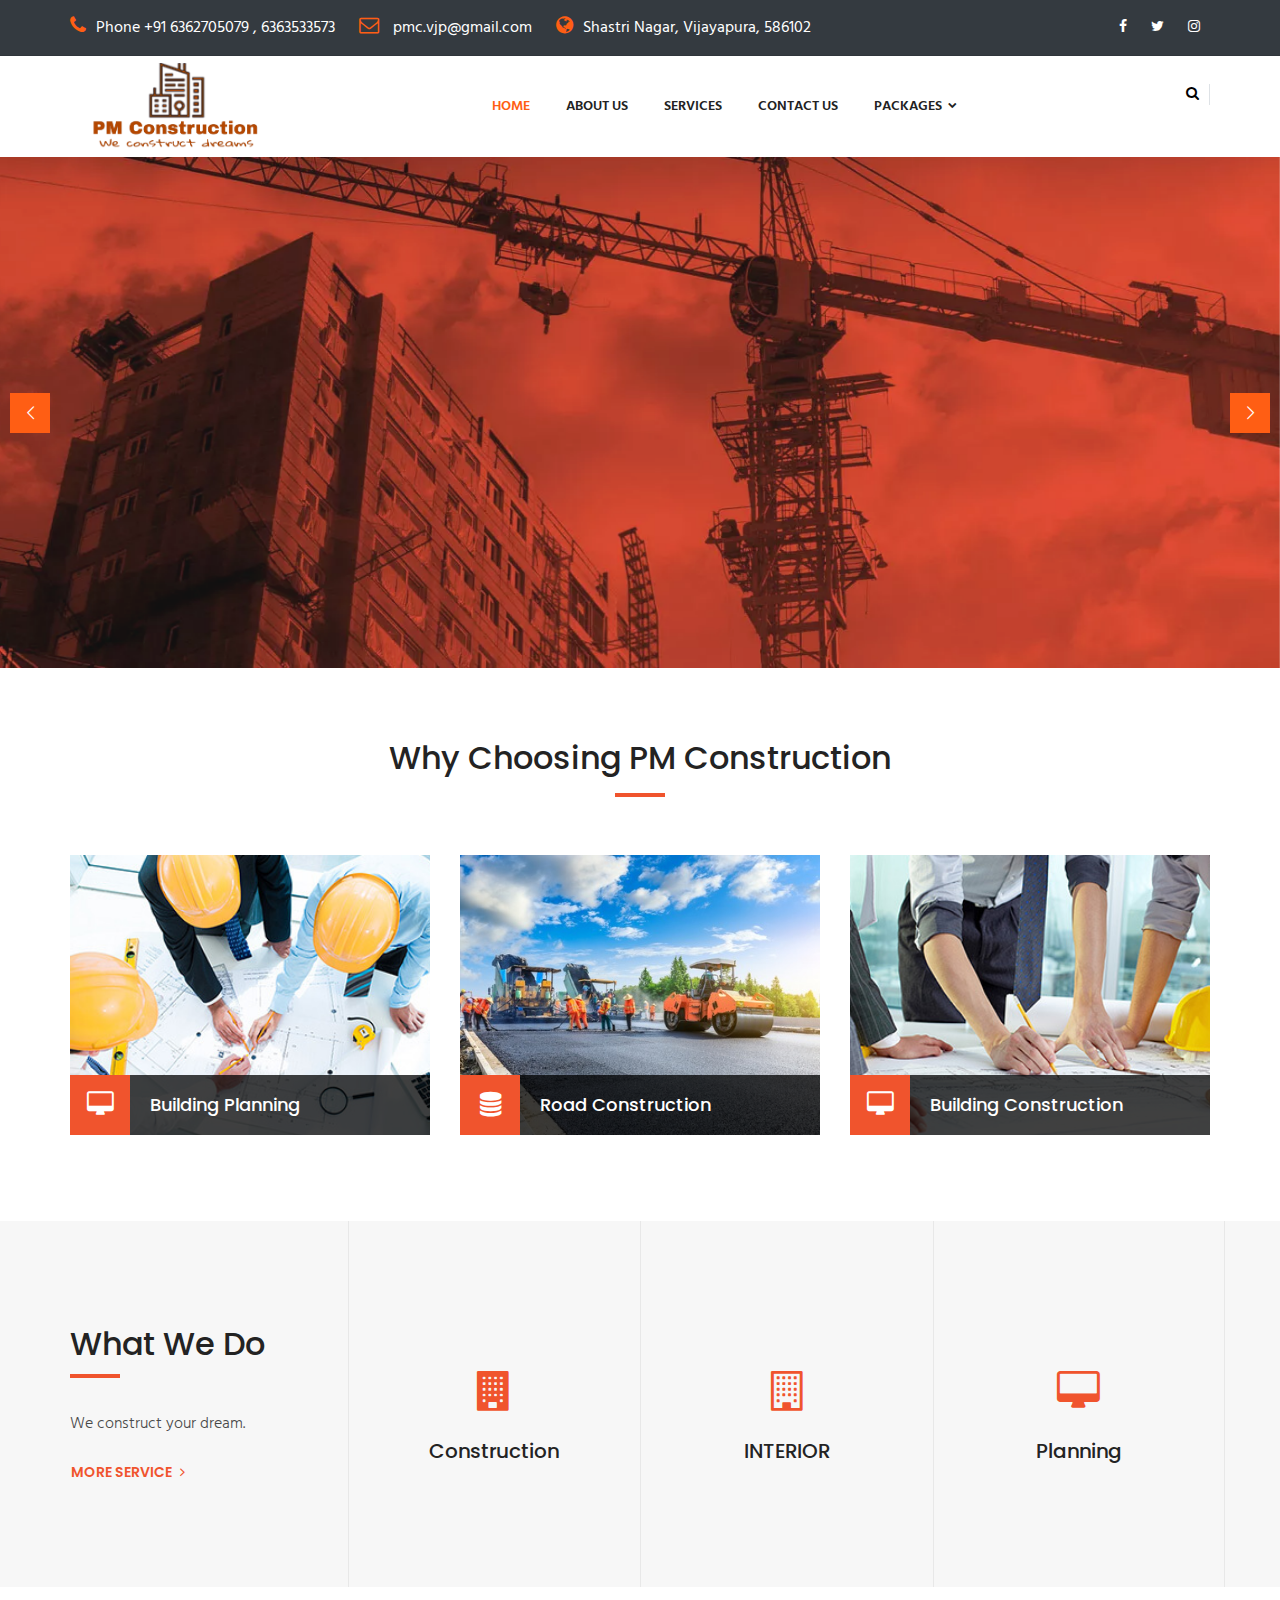
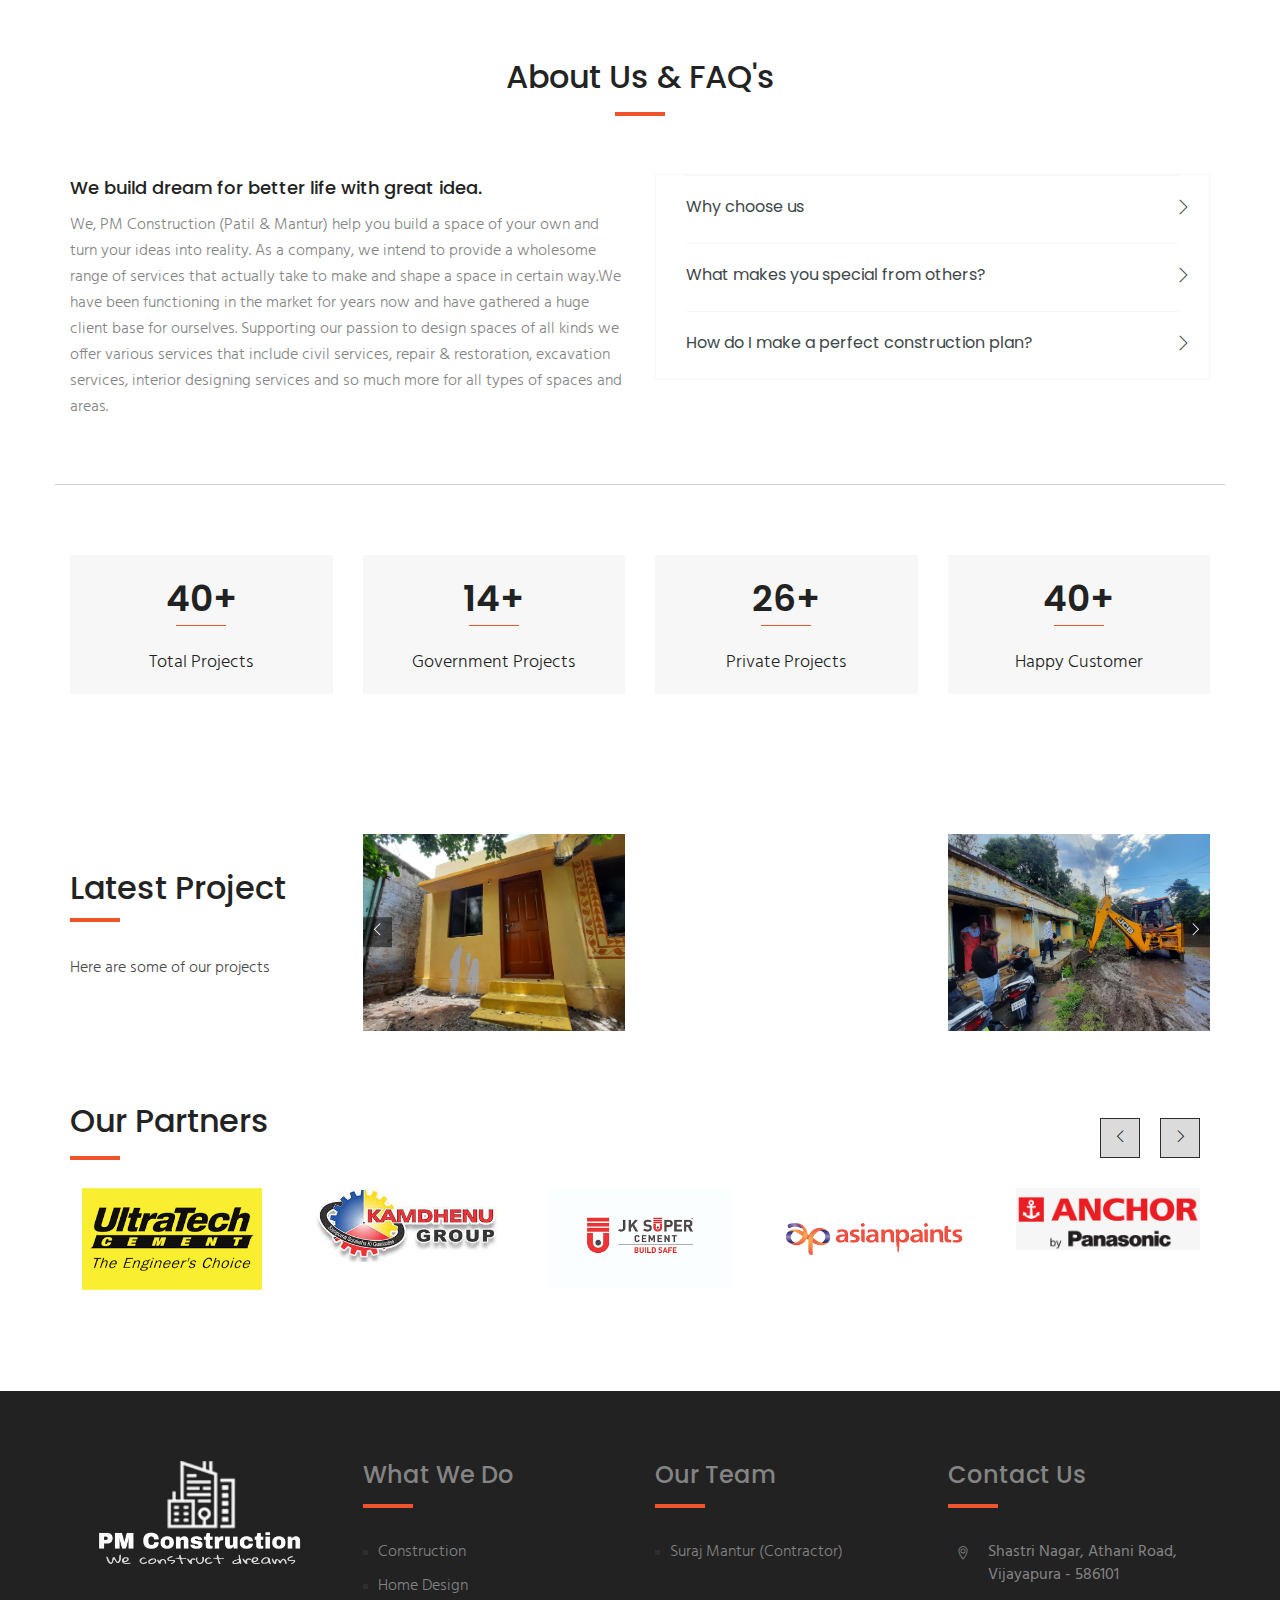
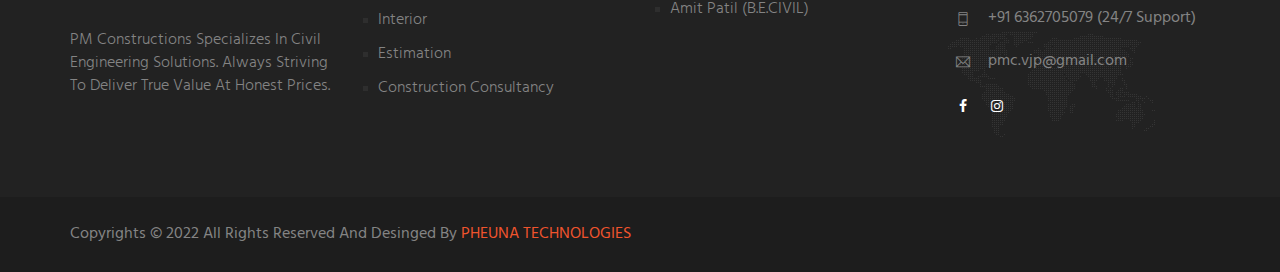
==== index.html @ cf7304a3 "Initial commit" ====
<!DOCTYPE html>
<html lang="en">


<!-- Mirrored from pmconstructions.site/ by HTTrack Website Copier/3.x [XR&CO'2014], Wed, 16 Feb 2022 01:36:52 GMT -->
<head>
    
    <!-- Google Tag Manager -->
    <script>(function (w, d, s, l, i) {
            w[l] = w[l] || []; w[l].push({
                'gtm.start':
                    new Date().getTime(), event: 'gtm.js'
            }); var f = d.getElementsByTagName(s)[0],
                j = d.createElement(s), dl = l != 'dataLayer' ? '&l=' + l : ''; j.async = true; j.src =
                    '../www.googletagmanager.com/gtm5445.html?id=' + i + dl; f.parentNode.insertBefore(j, f);
        })(window, document, 'script', 'dataLayer', 'GTM-TCPPN8R');</script>
    <!-- End Google Tag Manager -->
    
	<meta name="google-site-verification" content="yR1kbToQxH_mSNSf3Kn0jX3C5g38BH4R4SIEHoUdStY" />
    <meta name="robots" content="index, follow" />
    <link rel="canonical" href="index.html" />
    <link rel="canonical" href="index-2.html" />

    <title>PM Constructions</title>
    
    <meta name="description"
            content="We build dream for better life with great idea." />
    <meta name="keywords"
        content="Best construction company in Vijayapura, building,constitution,contractions,contractor,construction companies,building construction,builder,pm constructions,quality construction,construction companies in Vijayapura,patil mantur constrction,pm constructions." />
    <meta name="viewport" content="width=device-width, initial-scale=1.0">
    <meta http-equiv="X-UA-Compatible" content="IE=edge">
    <meta charset="utf-8">
	
	<!--[if lt IE 9]>
	<script src="js/html5shiv.min.js"></script>
	<script src="js/respond.min.js"></script>
	<![endif]-->
	
	<!-- STYLESHEETS -->
	<link rel="stylesheet" type="text/css" href="css/plugins.css">
	<link rel="stylesheet" type="text/css" href="css/style.css">
	<link rel="stylesheet" type="text/css" href="css/templete.css">
	<link class="skin" rel="stylesheet" type="text/css" href="css/skin/skin-1.css">
	<!-- Revolution Slider Css -->
	<link rel="stylesheet" type="text/css" href="plugins/revolution/revolution/css/layers.css">
	<link rel="stylesheet" type="text/css" href="plugins/revolution/revolution/css/settings.css">
	<link rel="stylesheet" type="text/css" href="plugins/revolution/revolution/css/navigation.css">
	<!-- Revolution Navigation Style -->
</head>
<body id="bg">
    
    <!-- Google Tag Manager (noscript) -->
    <noscript><iframe src="https://www.googletagmanager.com/ns.html?id=GTM-TCPPN8R" height="0" width="0"
            style="display:none;visibility:hidden"></iframe></noscript>
    <!-- End Google Tag Manager (noscript) -->
    
<div id="loading-area"></div>
<div class="page-wraper">
	<!-- header -->
    <header class="site-header mo-left header fullwidth">
		<div class="top-bar bg-dark">
			<div class="container">
				<div class="row d-flex justify-content-between">
					<div class="dez-topbar-left">
						<ul>
							<li><i class="fa fa-phone m-r10"></i><span>Phone <a href="tel:6360705079"> +91 6362705079</a> <a href="tel:6363533573">, 6363533573</a></span></li>
							<li><i class="fa fa-envelope-o m-r10"></i><span> <a href="mailto:pmc.vjp@gmail.com">pmc.vjp@gmail.com</a></span></li>
							<li><i class="fa fa-globe m-r10"></i><span>Shastri Nagar, Vijayapura, 586102</span></li>
						</ul>
					</div>
					<div class="dez-topbar-right topbar-social">
						<ul>
							<li><a href="https://www.facebook.com/sabu.chiti" target="_blank" class="site-button-link" ><i class="fa fa-facebook"></i></a></li>
							<li><a href="https://twitter.com/"target="_blank" class="site-button-link"><i class="fa fa-twitter" ></i></a></li>
							<li><a href="https://instagram.com/pm_construction_contractor?utm_medium=copy_link" target="_blank" class="site-button-link" ><i class="fa fa-instagram"></i></a></li>

						</ul>
					</div>
				</div>
			</div>
		</div>
		<!-- main header -->
        <div class="sticky-header main-bar-wraper navbar-expand-lg">
            <div class="main-bar clearfix">
                <div class="container clearfix">
                    <!-- website logo -->
                    <div class="logo-header mostion">
						<a href="index-2.html"><img src="images/pmlogo.png".jpg
							" class="logo" alt=""></a>
					</div>
                    <!-- nav toggle button -->
                    <button class="navbar-toggler collapsed navicon justify-content-end" type="button" data-toggle="collapse" data-target="#navbarNavDropdown" aria-controls="navbarNavDropdown" aria-expanded="false" aria-label="Toggle navigation">
						<span></span>
						<span></span>
						<span></span>
					</button>
                    <!-- extra nav -->
                    <div class="extra-nav">
                        <div class="extra-cell">
                            <button id="quik-search-btn" type="button" class="site-button-link border-right"><i class="fa fa-search"></i></button>
						</div>
                    </div>
                    <!-- Quik search -->
                    <div class="dez-quik-search bg-primary ">
                        <form action="#">
                            <input name="search" value="" type="text" class="form-control" placeholder="Type to search">
                            <span  id="quik-search-remove"><i class="fa fa-remove"></i></span>
                        </form>
                    </div>
                    <!-- main nav -->
                    <div class="header-nav navbar-collapse collapse justify-content-center" id="navbarNavDropdown">
                        <ul class="nav navbar-nav">
							<li class="active">
								<a href="index-2.html">Home </a>
							</li>
							<li>
								<a href="about.html">About Us</a>
							</li>
							<li>
								<a href="service.html">Services</a>
							</li>
							<li>
								<a href="contact.html">Contact Us</a>
							</li>
							<li>
								<a href="#">PACKAGES <i class="fa fa-chevron-down"></i></a>
								<ul class="sub-menu">
									<li><a href="PDF/COMFORT%20PACKAGE-converted.pdf" target="_blank" class="dez-page">COMFORT PACKAGE</a></li>
									<li><a href="PDF/Luxury%20Package-converted.pdf" target="_blank" class="dez-page">LUXURY PACKAGE</a></li>
									<li><a href="PDF/Royal%20Package-converted.pdf" target="_blank" class="dez-page">ROYALPACKAGE</a></li>
								</ul>
							</li>
						</ul>			
                    </div>
                </div>
            </div>
        </div>
        <!-- main header END -->
    </header>
    <!-- header END -->
    <!-- Content -->
	<div class="page-content">
		<!-- Main Slider -->
        <div class="rev-slider">
			<div id="rev_slider_265_1_wrapper" class="rev_slider_wrapper fullwidthbanner-container errow-style-1" data-alias="" data-source="gallery" style="margin:0px auto;background:transparent;padding:0px;margin-top:0px;margin-bottom:0px;">
			<!-- START REVOLUTION SLIDER 5.4.6.3 fullwidth mode -->
			<div id="rev_slider_265_1" class="rev_slider fullwidthabanner" style="display:none;" data-version="5.4.6.3">
				<ul>  <!-- SLIDE  -->
					<li data-index="rs-100" data-transition="fade" data-slotamount="default" data-hideafterloop="0" data-hideslideonmobile="off" data-easein="default" data-easeout="default" data-masterspeed="300" data-thumb="image/main-slider/my slide 1.jpg" data-rotate="0" data-saveperformance="off" data-title="Slide" data-param1="" data-param2="" data-param3="" data-param4="" data-param5="" data-param6="" data-param7="" data-param8="" data-param9="" data-param10="" data-description="">
						<!-- MAIN IMAGE -->
						<img src="images/main-slider/photo_1920x550_crane_duotone.jpg" alt="" data-bgposition="center center" data-bgfit="cover" data-bgrepeat="no-repeat" class="rev-slidebg" data-no-retina>
						
						
						<!-- LAYER NR. 2 -->
						<div class="tp-caption tp-resizeme text-white" 
							id="slide-100-layer-1" 
							data-x="380" 
							data-y="200" 
							data-width="['auto']"
							data-height="['auto']"
							data-type="text" 
							data-responsive_offset="on" 
							data-frames='[{"delay":"+500","split":"chars","splitdelay":0.05000000000000000277555756156289135105907917022705078125,"speed":2000,"split_direction":"forward","frame":"0","from":"opacity:0;","color":"#000000","to":"o:1;","ease":"Power4.easeInOut"},{"delay":"wait","speed":2000,"frame":"999","color":"transparent","to":"opacity:0;","ease":"Power3.easeInOut"}]'
							data-textAlign="['left','left','left','left']"
							data-paddingtop="[0,0,0,0]"
							data-paddingright="[0,0,0,0]"
							data-paddingbottom="[0,0,0,0]"
							data-paddingleft="[0,0,0,0]"
							data-fontsize="['80','80','40','40']"
							data-lineheight="['80','80','40','40']"
							style="z-index: 6; white-space: nowrap; font-size: 62px; line-height: 80px; font-weight: 700; letter-spacing: 0px; font-family:'Poppins', sans-serif;">
								Patil Mantur  <br/>Construction
						</div>
						<!-- LAYER NR. 3 -->
						<div class="tp-caption   tp-resizeme" 
							id="slide-100-layer-2" 
							data-x="380" 
							data-y="380" 
							data-width="['700','700','700','700']"
							data-height="['auto']"
							data-type="text" 
							data-responsive_offset="on" 
							data-frames='[{"delay":"+1990","speed":2000,"frame":"0","from":"opacity:0;","color":"#e5452b","to":"o:1;","ease":"Power4.easeInOut"},{"delay":"wait","speed":1000,"frame":"999","color":"transparent","to":"opacity:0;","ease":"Power3.easeInOut"}]'
							data-textAlign="['inherit','inherit','inherit','inherit']"
							data-paddingtop="[0,0,0,0]"
							data-paddingright="[0,0,0,0]"
							data-paddingbottom="[0,0,0,0]"
							data-paddingleft="[0,0,0,0]"
							style="z-index: 7; white-space: normal; font-size: 20px; line-height: 30px; font-weight: 500; color: #fff; letter-spacing: 0px;font-family:Montserrat;text-transform:uppercase;">
							A solid foundation is key to a building's construction
						</div>
					</li>
					<li data-index="rs-200" data-transition="fade" data-slotamount="default" data-hideafterloop="0" data-hideslideonmobile="off" data-easein="default" data-easeout="default" data-masterspeed="300" data-thumb="images/main-slider/slide3.jpg" data-rotate="0" data-saveperformance="off" data-title="Slide" data-param1="" data-param2="" data-param3="" data-param4="" data-param5="" data-param6="" data-param7="" data-param8="" data-param9="" data-param10="" data-description="">
						<!-- MAIN IMAGE -->
						<img src="images/main-slider/1920x550.jpg" alt="" data-bgposition="center center" data-bgfit="cover" data-bgrepeat="no-repeat" class="rev-slidebg" data-no-retina>
						
						<!-- LAYER NR. 2 -->
						<div class="tp-caption tp-resizeme text-white" 
							id="slide-200-layer-1" 
							data-x="380" 
							data-y="200" 
							data-width="['auto']"
							data-height="['auto']"
							data-type="text" 
							data-responsive_offset="on" 
							data-frames='[{"delay":"+500","split":"chars","splitdelay":0.05000000000000000277555756156289135105907917022705078125,"speed":2000,"split_direction":"forward","frame":"0","from":"opacity:0;","color":"#000000","to":"o:1;","ease":"Power4.easeInOut"},{"delay":"wait","speed":2000,"frame":"999","color":"transparent","to":"opacity:0;","ease":"Power3.easeInOut"}]'
							data-textAlign="['left','left','left','left']"
							data-paddingtop="[0,0,0,0]"
							data-paddingright="[0,0,0,0]"
							data-paddingbottom="[0,0,0,0]"
							data-paddingleft="[0,0,0,0]"
							data-fontsize="['70','80','40','40']"
							data-lineheight="['80','80','40','40']"
							style="z-index: 6; white-space: nowrap; font-size: 62px; line-height: 80px; font-weight: 700; letter-spacing: 0px; font-family:'Poppins', sans-serif; color: rgb(255, 255, 255);">
								Patil Mantur <br> Construction
						</div>
						<!-- LAYER NR. 3 -->
						<div class="tp-caption   tp-resizeme" 
							id="slide-200-layer-2" 
							data-x="380" 
							data-y="380" 
							data-width="['700','700','700','700']"
							data-height="['auto']"
							data-type="text" 
							data-responsive_offset="on" 
							data-frames='[{"delay":"+1990","speed":2000,"frame":"0","from":"opacity:0;","color":"#e5452b","to":"o:1;","ease":"Power4.easeInOut"},{"delay":"wait","speed":1000,"frame":"999","color":"transparent","to":"opacity:0;","ease":"Power3.easeInOut"}]'
							data-textAlign="['inherit','inherit','inherit','inherit']"
							data-paddingtop="[0,0,0,0]"
							data-paddingright="[0,0,0,0]"
							data-paddingbottom="[0,0,0,0]"
							data-paddingleft="[0,0,0,0]"
							style="z-index: 7; white-space: normal; font-size: 40px; line-height: 30px; font-weight: 500; color: rgb(255, 255, 255); letter-spacing: 0px;font-family:Montserrat;text-transform:uppercase;">
								We Build What u dream
						</div>
					</li>
				</ul>
				<div class="tp-bannertimer tp-bottom" style="visibility: hidden !important;"></div> </div>
			</div>  
		</div>  
        <!-- Main Slider -->
		<!-- content-area -->
		<div class="content-block">
			<!-- why choose us -->
			<div class="section-full content-inner-2 service">
				<div class="container">
					<div class="row">
						<div class="col-12">
							<div class="section-head text-center">
								<h2>Why Choosing PM Construction</h2>
								<div class="divider-sc"></div>
							</div>
						</div>
					</div>
					<div class="row">
						<div class="col-lg-4 col-md-6">
							<div class="sr-box">
								<figure class="sr-img-bx">
								   <a href="#"><img src="images/item/image-1.jpg" alt=""></a>
								   <div class="sr-overlay-bx">
									  <div class="sr-in-bx">
										<div class="sr-icon-bx">
											<span><i class="fa fa-desktop" aria-hidden="true"></i></span>
										</div>
										<div class="sr-title-box">
											<h5>Building Planning</h5>
										</div>
									  </div>
								   </div>
								</figure>
							</div>
						</div>
						<div class="col-lg-4 col-md-6">
							<div class="sr-box">
								<figure class="sr-img-bx">
								   <a href="#"><img src="images/project/Road.jpg" alt=""></a>
								   <div class="sr-overlay-bx">
									  <div class="sr-in-bx">
										 <div class="sr-icon-bx">
											<span><i class="fa fa-database" aria-hidden="true"></i></span>
										 </div>
										 <div class="sr-title-box">
											<h5>Road Construction</h5>
											<div class="cont">
												<p></p>
											</div>
										</div>
									  </div>
								   </div>
								</figure>
							</div>
						</div>
						<div class="col-lg-4 col-md-6">
							<div class="sr-box">
								<figure class="sr-img-bx">
								   <a href="#"><img src="images/item/image-3.jpg" alt=""></a>
								   <div class="sr-overlay-bx">
									  <div class="sr-in-bx">
										<div class="sr-icon-bx">
											<span><i class="fa fa-desktop" aria-hidden="true"></i></span>
										</div>
										<div class="sr-title-box">
											<h5>Building Construction</h5>
										</div>
									  </div>
								   </div>
								</figure>
							</div>
						</div>
					</div>
				</div>
			</div>
			<!-- why choose us end -->
			<!-- what we do -->
			<div class="section-full facility">
				<div class="container">
					<div class="row">
						<div class="col-lg-3 col-sm-12 align-self-center">
							<div class="section-head sc-left">
								<h2>What We Do</h2>
								<div class="divider-sc"></div>
								<p>We construct your dream.</p>
								<div class="link">
									<a href="service.html" class="btn btn-link">More service <i class="fa fa-angle-right"></i></a>
								</div>
							</div>
						</div>
						<div class="p-a0 fc-items  col-lg-3 col-sm-6 col-12">
							<div class="text-center">
								<div class="fc-icon-bx">
									<span><i class="fa fa-building" aria-hidden="true"></i></span>
									<h4>Construction</h4>
								</div>
							</div>
							<div class="fc-overlay-bx text-center">
								<div class="fc-icon-bx">
									<span><i class="fa fa-building" aria-hidden="true"></i></span>
									<h4>Construction</h4>
								</div>
								<div class="link">
									<a href="service.html" class="btn btn-link">know more <i class="fa fa-angle-right"></i></a>
								</div>
							</div>
						</div>
						<div class="p-a0 fc-items  col-lg-3 col-sm-6 col-12">
							<div class="text-center">
								<div class="fc-icon-bx">
									<span><i class="fa fa fa-building-o" aria-hidden="true"></i></span>
									<h4>INTERIOR</h4>
								</div>
							</div>
							<div class="fc-overlay-bx text-center">
								<div class="fc-icon-bx">
									<span><i class="fa 	fa-building-o" aria-hidden="true"></i></span>
									<h4>INTERIOR</h4>
								</div>
								<div class="link">
									<a href="service.html" class="btn btn-link">know more <i class="fa fa-angle-right"></i></a>
								</div>
							</div>
						</div>
						<div class="p-a0 fc-items  col-lg-3 col-sm-12 col-12">
							<div class="text-center">
								<div class="fc-icon-bx">
									<span><i class="fa fa-desktop" aria-hidden="true"></i></span>
									<h4>Planning</h4>
								</div>
							</div>
							<div class="fc-overlay-bx text-center">	
								<div class="fc-icon-bx">
									<span><i class="fa fa-desktop" aria-hidden="true"></i></span>
									<h4>Planning</h4>
								</div>
								<div class="link">
									<a href="service.html" class="btn btn-link">know more <i class="fa fa-angle-right"></i></a>
								</div>
							</div>
						</div>
					</div>
				</div>
			</div>
			<!-- what we do end -->
			<!-- about and faq -->
			<div class="section-full content-inner">
				<div class="container">
					<div class="row">
						<div class="col-12">
							<div class="section-head text-center">
								<h2>About Us & FAQ's</h2>
								<div class="divider-sc"></div>
							</div>
						</div>
					</div>
					<div class="row">
						<div class="col-lg-6 sc-about">
							<h5>We build dream for better life with great idea.</h5>
							<p>We, PM Construction (Patil & Mantur) help you build a space of your own and turn your ideas into reality. As a company, we intend to provide a wholesome range of services that actually take to make and shape a space in certain way.We have been functioning in the market for years now and have gathered a huge client base for ourselves. Supporting our passion to design spaces of all kinds we offer various services that include civil services, repair & restoration, excavation services, interior designing services and so much more for all types of spaces and areas.</p>
						</div>
						<div class="col-lg-6">
							<div class="dez-accordion box-sort-in space active-bg accdown1 " id="accordion001">
								<div class="panel">
									<div class="acod-head">
										<h6 class="acod-title"> <a data-toggle="collapse" data-target="#collapseOne001" class="collapsed" aria-expanded="false">Why choose us</a> </h6>
										
									</div>
									<div id="collapseOne001" class="acod-body collapse" data-parent="#accordion001">
										<div class="acod-content">
											<p>We ensure peace of mind, trust, and transparent construction.</p>
										</div>
									</div>
								</div>
								<div class="panel">
									<div class="acod-head">
										<h6 class="acod-title"> <a data-toggle="collapse"  data-target="#collapseThree001" class="collapsed" aria-expanded="false">What makes you special from others?</a> </h6>
									</div>
									<div id="collapseThree001" class="acod-body collapse" data-parent="#accordion001">
										<div class="acod-content">
											<p>There are many best construction companies in Vijayapura, but we stand out because we believe in extending our reach and offering a better platform for interaction for our clients. A paradisaic range of construction and interior execution makes PM Constructions an outstanding choice for anyone building luxury homes at affordable rates.</p>
										</div>
									</div>
								</div>
								<div class="panel">
									<div class="acod-head">
										<h6 class="acod-title"> <a data-toggle="collapse"  data-target="#collapsefour001" class="collapsed" aria-expanded="false">How do I make a perfect construction plan?</a> </h6>
									</div>
									<div id="collapsefour001" class="acod-body collapse" data-parent="#accordion001">
										<div class="acod-content">
											<p>Design and building at Patil And Mantur Construction will help you achieve your designs and build your house the way you want it.</p>
										</div>
									</div>
								</div>
							</div>
						</div>
					</div>
				</div>
			</div>
			<!-- about and faq end -->
			<!-- counter -->
			<div class="section-full counter-sc text-center">
				<div class="container border-tp content-inner">
					<div class="row">
						<div class="col-lg-3 col-sm-6 count-mr">
							<div class="counter-item">
								<div class="counter-out-sc"><span class="counter">40</span>+</div>
								<h5 class="counter-text">Total Projects</h5>
							</div>
						</div>
						<div class="col-lg-3 col-sm-6 count-mr">
							<div class="counter-item">
								<div class="counter-out-sc"><span class="counter">14</span>+</div>
								<h5 class="counter-text">Government Projects</h5>
							</div>
						</div>
						<div class="col-lg-3 col-sm-6 count-mr">
							<div class="counter-item">
								<div class="counter-out-sc"><span class="counter">26</span>+</div>
								<h5 class="counter-text">Private Projects</h5>
							</div>
						</div>
						<div class="col-lg-3 col-sm-6 count-mr">
							<div class="counter-item">
								<div class="counter-out-sc"><span class="counter">40</span>+</div>
								<h5 class="counter-text">Happy Customer</h5>
							</div>
						</div>
					</div>
				</div>
			</div>
			<!-- counter end -->
				<!-- project -->
				<div class="section-full content-inner-1 project">
					<div class="container">
						<div class="row">
							<div class="col-lg-3 align-self-center">
								<div class="section-head sc-left">
									<h2>Latest Project</h2>
									<div class="divider-sc"></div>
									<p class="m-b15">Here are some of our projects </p>
									<!-- <div class="link">
										<a href="#" class="btn btn-link">More Projects <i class="fa fa-angle-right"></i></a>
									</div> -->
								</div>
							</div>
							<div class="col-lg-9">
								<div class="testimonial-3 owl-carousel owl-theme owl-loaded owl-btn-center-lr">
									<div class="item proj-style">
										<div class="proj-bx">
											<div class="proj-img">
												<img src="images/item/20201221_140836.jpg" alt="" />
												<div class="overlay-eff">
													<div class="proj-sc">
														<div class="proj-cont">
															<div class="proj-bottom">
															</div>
														</div>
													</div>
												</div>
											</div>
										</div>
									</div>
									<div class="item proj-style">
										<div class="proj-bx">
											<div class="proj-img">
												<img src="images/item/20210904_144956.jpg" alt="" />
												<div class="overlay-eff">
													<div class="proj-sc">
														<div class="proj-cont">
															<div class="proj-bottom">
															</div>
														</div>
													</div>
												</div>
											</div>
										</div>
									</div>
									<div class="item proj-style">
										<div class="proj-bx">
											<div class="proj-img">
												<img src="images/item/20210713_130912.jpg" alt="" />
												<div class="overlay-eff">
													<div class="proj-sc">
														<div class="proj-cont">
															<div class="proj-bottom">	
															</div>
														</div>
													</div>
												</div>
											</div>
										</div>
									</div>
									<div class="item proj-style">
										<div class="proj-bx">
											<div class="proj-img">
												<img src="images/item/20210801_153427.jpg" alt="" />
												<div class="overlay-eff">
													<div class="proj-sc">
														<div class="proj-cont">
															<div class="proj-bottom">
																
															</div>
														</div>
													</div>
												</div>
											</div>
										</div>
									</div>
									<div class="item proj-style">
										<div class="proj-bx">
											<div class="proj-img">
												<img src="images/item/20210904_140908.jpg" alt="" />
												<div class="overlay-eff">
													<div class="proj-sc">
														<div class="proj-cont">
															<div class="proj-bottom">
															</div>
														</div>
													</div>
												</div>
											</div>
										</div>
									</div>
									<div class="item proj-style">
										<div class="proj-bx">
											<div class="proj-img">
												<img src="images/item/20210816_154310.jpg" alt="" />
												<div class="overlay-eff">
													<div class="proj-sc">
														<div class="proj-cont">
															<div class="proj-bottom">
																
															</div>
														</div>
													</div>
												</div>
											</div>
										</div>
									</div>
									<div class="item proj-style">
										<div class="proj-bx">
											<div class="proj-img">
												<img src="images/item/20210904_100258.jpg" alt="" />
												<div class="overlay-eff">
													<div class="proj-sc">
														<div class="proj-cont">
															<div class="proj-bottom">
															</div>
														</div>
													</div>
												</div>
											</div>
										</div>
									</div>
									
									
									<div class="item proj-style">
										<div class="proj-bx">
											<div class="proj-img">
												<img src="images/item/20210918_172627.jpg" alt="" />
												<div class="overlay-eff">
													<div class="proj-sc">
														<div class="proj-cont">
															<div class="proj-bottom">
															</div>
														</div>
													</div>
												</div>
											</div>
										</div>
									</div>
									<div class="item proj-style">
										<div class="proj-bx">
											<div class="proj-img">
												<img src="images/item/PHC%20SUB-Center.jpg" alt="" />
												<div class="overlay-eff">
													<div class="proj-sc">
														<div class="proj-cont">
															<div class="proj-bottom">
															</div>
														</div>
													</div>
												</div>
											</div>
										</div>
									</div>
								</div>
							</div>
						</div>
					</div>
				</div>
				<!-- project end -->
			<!-- partner -->
			<div class="section-full content-inner-2 client-sc">
				<div class="container">
					<div class="row">
						<div class="col-12">
							<div class="section-head client">
								<h2>Our Partners</h2>
								<div class="divider-sc"></div>
							</div>
						</div>
					</div>
					<div class="row">
						<div class="col-12">
							<div class="client-logo-carousel owl-loaded owl-theme owl-carousel gallery owl-btn-1">
								<div class="item">
									<div class="ow-client-logo">
										<div class="client-logo"><a href="#"><img src="images/client-logo/ultratech.png" alt=""></a></div>
									</div>
								</div>
								<div class="item">
									<div class="ow-client-logo">
										<div class="client-logo"> <a href="#"><img src="images/client-logo/kam.png" alt=""></a> </div>
									</div>
								</div>
								<div class="item">
									<div class="ow-client-logo">
										<div class="client-logo"> <a href="#"><img src="images/client-logo/JK%20Cement.png" alt=""></a> </div>
									</div>
								</div>
								<div class="item">
									<div class="ow-client-logo">
										<div class="client-logo"> <a href="#"><img src="images/client-logo/asian.png" alt=""></a> </div>
									</div>
								</div>
								
								<div class="item">
									<div class="ow-client-logo">
										<div class="client-logo"> <a href="#"><img src="images/client-logo/anchor-roma-switches-logo.png" alt=""></a> </div>
									</div>
								</div>
								
								
								<div class="item">
									<div class="ow-client-logo">
										<div class="client-logo"> <a href="#"><img src="images/client-logo/Magma%20TMT%20mv2.png" alt=""></a> </div>
									</div>
								</div>
								
								<div class="item">
									<div class="ow-client-logo">
										<div class="client-logo"> <a href="#"><img src="images/client-logo/Finolex.png" alt=""></a> </div>
									</div>
								</div>
								<div class="item">
									<div class="ow-client-logo">
										<div class="client-logo"> <a href="#"><img src="images/client-logo/CERA.png" alt=""></a> </div>
									</div>
								</div>
								<div class="item">
									<div class="ow-client-logo">
										<div class="client-logo"> <a href="#"><img src="images/client-logo/jaguar%20d.png" alt=""></a> </div>
									</div>
								</div>
								<div class="item">
									<div class="ow-client-logo">
										<div class="client-logo"> <a href="#"><img src="images/client-logo/GM%20Switch.png" alt=""></a> </div>
									</div>
								</div>
								<div class="item">
									<div class="ow-client-logo">
										<div class="client-logo"> <a href="#"><img src="images/client-logo/ashirvad.png" alt=""></a> </div>
									</div>
								</div>
							</div>
						</div>
					</div>
				</div>
			</div>
			<!-- partner end -->
			
		</div>
		<!-- content-area end -->
	</div>
    <!-- Footer -->
    <footer class="site-footer">
        <div class="footer-top">
            <div class="container">
                <div class="row">
					<div class="col-xl-3 col-lg-3 col-sm-6">
                        <div class="widget">
                            <img src="images/team/pmlogowhite.png" class="footer-logo" alt=""/>
							<p class="text-capitalize m-b20">PM Constructions Specializes In Civil Engineering Solutions. Always Striving To Deliver True Value At Honest Prices.
							</p>
                        </div>
                    </div>
					<div class="col-xl-3 col-lg-3  col-sm-6 col-12">
                        <div class="widget border-0">
                            <h4>What We Do</h4>
							<div class="divider-sc"></div>
                            <ul class="list-line">
                                <li><a href="service.html">Construction</a></li>
                   	 			<li><a href="service.html">Home Design</a></li>
                    			<li><a href="service.html">Interior</a></li>
                    			<li><a href="service.html">Estimation</a></li>
                    			<li><a href="service.html">Construction Consultancy</a></li>
                            </ul>
                        </div>
                    </div>
					<div class="col-xl-3 col-lg-3  col-sm-6 col-12">
                        <div class="widget border-0">
                            <h4>Our Team</h4>
							<div class="divider-sc"></div>
                            <ul class="list-line">
                                <li><a href="about.html"> Suraj Mantur (Contractor)</a><span class="text-primary d-inline-block m-t5 p-l15"></span></li>
								<li><a href="about.html">Amit Patil (B.E.CIVIL)</a><span class="text-primary d-inline-block m-t5 p-l15"></span></li>
                            </ul>
                        </div>
                    </div>
					<div class="col-xl-3 col-lg-3  col-sm-6 col-12">
						<div class="widget widget_getintuch" style="background-image: url(images/background/map.png); background-position:left bottom; background-repeat: no-repeat;">
							<h4 class="">Contact Us</h4>
							<div class="divider-sc"></div>
							<ul>
								<li><i class="ti-location-pin"></i>Shastri Nagar, Athani Road, Vijayapura - 586101 </li>
								<li><i class="ti-mobile"></i>+91 6362705079 (24/7 Support)</li>
								<li><i class="ti-email"></i>pmc.vjp@gmail.com</li>
							</ul>
							<ul class="list-inline">
								<li><a href="https://www.facebook.com/sabu.chiti" target="_blank" class="site-button-link facebook hover"><i class="fa fa-facebook"></i></a></li>
								<li><a href="https://instagram.com/pm_construction_contractor?utm_medium=copy_link" target="_blank" class="site-button-link instagram hover"><i class="fa fa-instagram"></i></a></li>
							</ul>
						</div>
					</div>
				</div>
            </div>
        </div>
        <!-- footer bottom part -->
        <div class="footer-bottom">
            <div class="container">
                <div class="row">
                    <div class="col-lg-8"><span>Copyrights © 2022 All Rights Reserved And Desinged By <a href="https://www.pheuna.com/" target="_blank">PHEUNA TECHNOLOGIES </a> </span></div>
					<div class="col-lg-6">
					</div>
                </div>
            </div>
        </div>
    </footer>
    <!-- Footer END -->
    <!-- scroll top button -->
    <button class="scroltop fa fa-arrow-up" ></button>
</div>
<!-- JAVASCRIPT FILES ========================================= -->
<script data-cfasync="false" src="cdn-cgi/scripts/5c5dd728/cloudflare-static/email-decode.min.html"></script><script src="js/jquery.min.js"></script><!-- JQUERY.MIN JS -->
<script src="plugins/wow/wow.js"></script><!-- WOW JS -->
<script src="plugins/bootstrap/js/popper.min.js"></script><!-- BOOTSTRAP.MIN JS -->
<script src="plugins/bootstrap/js/bootstrap.min.js"></script><!-- BOOTSTRAP.MIN JS -->
<script src="plugins/bootstrap-select/bootstrap-select.min.js"></script><!-- FORM JS -->
<script src="plugins/bootstrap-touchspin/jquery.bootstrap-touchspin.js"></script><!-- FORM JS -->
<script src="plugins/magnific-popup/magnific-popup.js"></script><!-- MAGNIFIC POPUP JS -->
<script src="plugins/counter/waypoints-min.js"></script><!-- WAYPOINTS JS -->
<script src="plugins/counter/counterup.min.js"></script><!-- COUNTERUP JS -->
<script src="plugins/imagesloaded/imagesloaded.js"></script><!-- IMAGESLOADED -->
<script src="plugins/masonry/masonry-3.1.4.js"></script><!-- MASONRY -->
<script src="plugins/masonry/masonry.filter.js"></script><!-- MASONRY -->
<script src="plugins/owl-carousel/owl.carousel.js"></script><!-- OWL SLIDER -->
<script src="js/custom.js"></script><!-- CUSTOM FUCTIONS  -->
<script src="js/dz.carousel.js"></script><!-- SORTCODE FUCTIONS  -->
<script src="js/dz.ajax.js"></script><!-- CONTACT JS  -->
<script src="plugins/paroller/skrollr.min.js"></script><!-- PAROLLER -->
<!-- Go to www.addthis.com/dashboard to customize your tools --> 
<script src="js/dz.ajax.js"></script><!-- CONTACT JS  -->
 <!-- revolution JS FILES -->
<script src="plugins/revolution/revolution/js/jquery.themepunch.tools.min.js"></script>
<script src="plugins/revolution/revolution/js/jquery.themepunch.revolution.min.js"></script>
<!-- Slider revolution 5.0 Extensions  (Load Extensions only on Local File Systems !  The following part can be removed on Server for On Demand Loading) -->
<script src="plugins/revolution/revolution/js/extensions/revolution.extension.actions.min.js"></script>
<script src="plugins/revolution/revolution/js/extensions/revolution.extension.carousel.min.js"></script>
<script src="plugins/revolution/revolution/js/extensions/revolution.extension.kenburn.min.js"></script>
<script src="plugins/revolution/revolution/js/extensions/revolution.extension.layeranimation.min.js"></script>
<script src="plugins/revolution/revolution/js/extensions/revolution.extension.migration.min.js"></script>
<script src="plugins/revolution/revolution/js/extensions/revolution.extension.navigation.min.js"></script>
<script src="plugins/revolution/revolution/js/extensions/revolution.extension.parallax.min.js"></script>
<script src="plugins/revolution/revolution/js/extensions/revolution.extension.slideanims.min.js"></script>
<script src="plugins/revolution/revolution/js/extensions/revolution.extension.video.min.js"></script>
<script  src="js/rev.slider.js"></script>
<script>
jQuery(document).ready(function() {
	'use strict';
	dz_rev_slider_1();
});	/*ready*/
</script>
<script src="../www.google.com/recaptcha/api98c0.js?render=6Le-H_UcAAAAAGZyhSS7QZFd2Rx-3ispN7lLLfMA"></script>
<script>
//Dynamic adding of recaptcha field
$(document).ready(function() {
$(document.forms[0]).append('<input id="recaptchaResponse" name="recaptchaResponse" type="hidden" />');
});
//Dynamic adding of recaptcha field ends
grecaptcha.ready(function() {
grecaptcha.execute('6Le-H_UcAAAAAGZyhSS7QZFd2Rx-3ispN7lLLfMA', {
action: 'sendmail'
}).then(function(token) {
// Verify the token on the server.
document.getElementById('recaptchaResponse').value = token;
});
});
</script>
</body>

<!-- This Site id desinged by Pheuna Technologies -->

<!-- Mirrored from pmconstructions.site/ by HTTrack Website Copier/3.x [XR&CO'2014], Wed, 16 Feb 2022 01:37:36 GMT -->
</html>
---- css/style.css ----
/*
======================================
  * CSS TABLE CONTENT *  
======================================

1. GENERAL

2. HEADINGS

3. TEXT & PARAGRAPH

4. LISTS

5. BOX SPACING (inner & outer)
	>padding
	>marging
	
6. BOX MAX-WIDTH CSS

7. POSITIONS ( absolute & relative & statice & z-index )

8. COLOR (text & background)
	>text color
	>background color

9. IMAGES OVERLAY EFFECTS (overly animation on images)

10. IMAGES EFFECTS (image animation in images)
	 >image-opacity
	 >image-zoom
	 >image-zoom-slow
	 >image-shrink
	 >image-side-pan
	 >image-vertical-pan
	 >image-fade-in
	 >image-fade-out 
	 >image-rotate
	 >image-sepia
	 >image-blurr
	 >image-blurr-invert
	 >image off color
	 >image on color
 

11. CONTENT SHOW ON IMAGE BOX
 
12. FORM ELEMENTS

13. WP DEFAULT

14. HEADER (top part of page)

15. PAGE TOP BAR (left & right content)

16. LOGO ( company identify  symbol )

17. MAIN BAR ( place logo & main-navigation )

18. NAVIGATIONS
	>mena-menu
	>mobile-menu
	>footer-menu
	
19. BANNER

20. SLIDER
	>rs slider
	>owl slider
	
21. BLOG
	
22. WIDGETS

23. CUSTOMIZE CSS
	>set-radius
	>transition
	>float-clearfix
	
24. SORTCODES 
	>Buttons
	>Title separators		
	>Deviders	
	>Lists & bullets	
	>Tabs
	>Accordians		
	>Carousels	
	>Testimonials	
	>Pricing table
	>Alert box	
	>Modal pop
	>Social icons
	>Breadcrumb
	>Tables
	>Image effects

25. PAGINATION

26. FOOTER

27. PAGE-CONTENT

28. INNER-CONTENT

29. SIDE-NAV

30. CONTACT

31. SHOPPING

======================================
  * END TABLE CONTENT *  
======================================
*/
/*--------------------------------------------------------------
1. GENERAL
---------------------------------------------------------------*/
body, html {
     -moz-osx-font-smoothing: grayscale;
}
body {
    background-color: #fff;
    font-family: 'Lato', sans-serif;
    font-size: 16px;
    font-weight: 400;
    color:#6f6f6f;
    padding: 0;
    margin: 0;
    overflow-x: hidden;
	-webkit-font-smoothing: antialiased;
    font-smoothing: antialiased;
}
a {
    color: #EFBB20;
    outline: 0 none;
    text-decoration: none;
}
a:hover,
a:focus {
    text-decoration: none;
    outline: 0 none;
}
a:active,
a:hover {
    color: #333333;
}
p a {
    color: #333333;
}
img {
    border-style: none;
    height: auto;
    max-width: 100%;
    vertical-align: middle;
}
hr {
    clear: both;
}
section,
article,
aside,
details,
figcaption,
figure,
footer,
header,
hgroup,
main,
menu,
nav,
summary {
    display: block;
}
address {
    font-style: italic;
}
table {
    background-color: transparent;
    width: 100%;
}
table thead th {
    color: #333;
}
table td {
    padding: 15px 10px;
}
p,
address,
pre,
hr,
ul,
ol,
dl,
dd,
table {
    margin-bottom: 24px;
}
 ::selection {
     color: #000;
     background:#dbdbdb;
}
 ::-moz-selection {
     color:#000;
     background:#dbdbdb;
}
.overflow-hide {
    overflow: hidden;
}
.overflow-auto {
    overflow: auto;
}
.clear {
    clear: both;
}
.pull-none {
    float: none;
}
::-moz-selection {
    background: #3396d1;
    color: #fff;
}
::selection {
    background: #3396d1;
    color: #fff;
}
.op{
	font-family: 'Open Sans', sans-serif;
}
.dis-block{
	display:block;
	width: 100%;
}
/*---------------------------------------------------------------
2. HEADINGS
---------------------------------------------------------------*/

h1,
h2,
h3,
h4,
h5,
h6 {
    color: #232323;
    font-family: 'Rubik', sans-serif;
}
h1 a,
h2 a,
h3 a,
h4 a,
h5 a,
h6 a {
    color: #232323;
}
h1 {
    font-size: 36px;
    line-height: 45px;
    margin-bottom: 25px;
	font-weight:500;
}
h2 {
    font-size: 32px;
    line-height: 40px;
    margin-bottom: 25px;
	font-weight:500;
}
h3 {
    font-size: 28px;
    line-height: 35px;
    margin-bottom: 20px;
	font-weight:500;
}
h4 {
    font-size: 24px;
    line-height: 28px;
    margin-bottom: 15px;
	font-weight:500;
}
h5 {
    font-size: 20px;
    line-height: 28px;
    margin-bottom: 10px;
	font-weight:500;
}
h6 {
    font-size: 18px;
    line-height: 28px;
    margin-bottom: 10px;
	font-weight:500;
}
/*---------------------------------------------------------------
3. TEXT & PARAGRAPH
---------------------------------------------------------------*/

p {
    line-height: 24px;
    margin-bottom: 24px;
}
strong {
    font-weight: 400;
}
.bg-primary a:hover{ 
	color:#fff; 
}
/*text align*/

.text-left {
    text-align: left;
}
.text-center {
    text-align: center;
}
.text-right {
    text-align: right;
}
.text-justify {
    text-align: justify
}
/*text vertical align*/

.v-align-t {
    vertical-align: top;
}
.v-align-m {
    vertical-align: middle;
}
.v-align-b {
    vertical-align: bottom;
}
/*text no line brack*/

.text-nowrap {
    white-space: nowrap
}
/*text transform*/

.text-lowercase {
    text-transform: lowercase
}
.text-uppercase {
    text-transform: uppercase
}
.text-capitalize {
    text-transform: capitalize
}
/*text size*/
.font-10 {
    font-size: 10px;
}
.font-12 {
    font-size: 12px;
}
.font-13 {
    font-size: 13px;
}
.font-14 {
    font-size: 14px;
}
.font-16 {
    font-size: 16px;
}
.font-18 {
    font-size: 18px;
}
.font-20 {
    font-size: 20px;
}
.font-22 {
    font-size: 22px;
}
.font-24 {
    font-size: 24px;
}
.font-26 {
    font-size: 26px;
}
.font-30 {
    font-size: 30px;
    line-height: 40px;
}
.font-35 {
    font-size: 35px;
	line-height:45px;
}
.font-40 {
    font-size: 40px;
	line-height:50px;
}
.font-45 {
    font-size: 45px;
	line-height:55px;
}
.font-50 {
    font-size: 50px;
	line-height:65px;
}
.font-55 {
    font-size: 55px;
	line-height:65px;
}
.font-60 {
    font-size: 60px;
	line-height:70px;
}
.font-70 {
    font-size: 70px;
	line-height:80px;
}
.font-75 {
    font-size: 75px;
	line-height:85px;
}
.font-80 {
    font-size: 80px;
	line-height:90px;
}
.font-90 {
    font-size: 90px;
	line-height:100px;
}
.font-100 {
    font-size: 100px;
	line-height:110px;
}
@media only screen and (max-width: 767px) {
	h1 {
		font-size: 35px;
		line-height: 42px;
		margin-bottom: 25px;
		font-weight:800;
	}
	h2 {
		font-size: 30px;
		line-height: 38px;
		margin-bottom: 25px;
	}
	h3 {
		font-size: 28px;
		line-height: 35px;
		margin-bottom: 20px;
	}
	h4 {
		font-size: 24px;
		line-height: 28px;
		margin-bottom: 15px;
	}
	h5 {
		font-size: 20px;
		line-height: 26px;
		margin-bottom: 10px;
	}
	h6 {
		font-size: 18px;
		line-height: 24px;
		margin-bottom: 10px;
	}
	p{
		font-size:14px;
	}
}
/*text weight*/

.fw3 {
    font-weight: 300;
}
.fw4 {
    font-weight: 400;
}
.fw5 {
    font-weight: 500;
}
.fw6 {
    font-weight: 600;
}
.fw7 {
    font-weight: 700;
}
.fw8 {
    font-weight: 800;
}
.fw9 {
    font-weight: 900;
}
/*---------------------------------------------------------------
4. LISTS
---------------------------------------------------------------*/

dl,
ul,
ol {
    list-style-position: outside;
    padding: 0;
}
ul,
ol {
    margin-bottom: 24px;
}
ul li,
ol li {
    padding: 0;
}
dl {
    margin-left: 0;
    margin-bottom: 30px;
}
dl dd {
    margin-bottom: 10px;
}
.list-inline > li{
	padding-left:2px;
	padding-right:2px;
	display:inline-block;
}
/*---------------------------------------------------------------
5. BOX SPACING (inner & outer)
	>padding
	>marging
---------------------------------------------------------------*/
/*== >padding (around) ======*/

.p-a0 {
    padding: 0;
}
.p-a5 {
    padding: 5px;
}
.p-a10 {
    padding: 10px;
}
.p-a15 {
    padding: 15px;
}
.p-a20 {
    padding: 20px;
}
.p-a25 {
    padding: 25px;
}
.p-a30 {
    padding: 30px;
}
.p-a40 {
    padding: 40px;
}
.p-a50 {
    padding: 50px;
}
.p-a60 {
    padding: 60px;
}
.p-a70 {
    padding: 70px;
}
.p-a80 {
    padding: 80px;
}
.p-a90 {
    padding: 90px;
}
.p-a100 {
    padding: 100px;
}
/*== >Padding (top) ==*/

.p-t0 {
    padding-top: 0;
}
.p-t5 {
    padding-top: 5px;
}
.p-t10 {
    padding-top: 10px;
}
.p-t15 {
    padding-top: 15px;
}
.p-t20 {
    padding-top: 20px;
}
.p-t30 {
    padding-top: 30px;
}
.p-t40 {
    padding-top: 40px;
}
.p-t50 {
    padding-top: 50px;
}
.p-t60 {
    padding-top: 60px;
}
.p-t70 {
    padding-top: 70px;
}
.p-t80 {
    padding-top: 80px;
}
.p-t90 {
    padding-top: 90px;
}
.p-t100 {
    padding-top: 100px;
}
/*== >Padding (bottom) ==*/

.p-b0 {
    padding-bottom: 0;
}
.p-b5 {
    padding-bottom: 5px;
}
.p-b10 {
    padding-bottom: 10px;
}
.p-b15 {
    padding-bottom: 15px;
}
.p-b20 {
    padding-bottom: 20px;
}
.p-b30 {
    padding-bottom: 30px;
}
.p-b40 {
    padding-bottom: 40px;
}
.p-b50 {
    padding-bottom: 50px;
}
.p-b60 {
    padding-bottom: 60px;
}
.p-b70 {
    padding-bottom: 70px;
}
.p-b80 {
    padding-bottom: 80px;
}
.p-b90 {
    padding-bottom: 90px;
}
.p-b100 {
    padding-bottom: 100px;
}
/*== >Padding (left) ==*/

.p-l0 {
    padding-left: 0;
}
.p-l5 {
    padding-left: 5px;
}
.p-l10 {
    padding-left: 10px;
}
.p-l15 {
    padding-left: 15px;
}
.p-l20 {
    padding-left: 20px;
}
.p-l30 {
    padding-left: 30px;
}
.p-l40 {
    padding-left: 40px;
}
.p-l50 {
    padding-left: 50px;
}
.p-l60 {
    padding-left: 60px;
}
.p-l70 {
    padding-left: 70px;
}
.p-l80 {
    padding-left: 80px;
}
.p-l90 {
    padding-left: 90px;
}
.p-l100 {
    padding-left: 100px;
}
/*== >Padding (right) ==*/

.p-r0 {
    padding-right: 0;
}
.p-r5 {
    padding-right: 5px;
}
.p-r10 {
    padding-right: 10px;
}
.p-r15 {
    padding-right: 15px;
}
.p-r20 {
    padding-right: 20px;
}
.p-r30 {
    padding-right: 30px;
}
.p-r40 {
    padding-right: 40px;
}
.p-r50 {
    padding-right: 50px;
}
.p-r60 {
    padding-right: 60px;
}
.p-r70 {
    padding-right: 70px;
}
.p-r80 {
    padding-right: 80px;
}
.p-r90 {
    padding-right: 90px;
}
.p-r100 {
    padding-right: 100px;
}
/*== >Padding (left right) ==*/

.p-lr0 {
    padding-left: 0;
    padding-right: 0;
}
.p-lr5 {
    padding-left: 5px;
    padding-right: 5px;
}
.p-lr10 {
    padding-left: 10px;
    padding-right: 10px;
}
.p-lr15 {
    padding-left: 15px;
    padding-right: 15px;
}
.p-lr20 {
    padding-left: 20px;
    padding-right: 20px;
}
.p-lr30 {
    padding-left: 30px;
    padding-right: 30px;
}
.p-lr40 {
    padding-left: 40px;
    padding-right: 40px;
}
.p-lr50 {
    padding-left: 50px;
    padding-right: 50px;
}
.p-lr60 {
    padding-left: 60px;
    padding-right: 60px;
}
.p-lr70 {
    padding-left: 70px;
    padding-right: 70px;
}
.p-lr80 {
    padding-left: 80px;
    padding-right: 80px;
}
.p-lr90 {
    padding-left: 90px;
    padding-right: 90px;
}
.p-lr100 {
    padding-left: 100px;
    padding-right: 100px;
}
/*== >Padding (top bottom) ==*/

.p-tb0 {
    padding-bottom: 0;
    padding-top: 0;
}
.p-tb5 {
    padding-bottom: 5px;
    padding-top: 5px;
}
.p-tb10 {
    padding-bottom: 10px;
    padding-top: 10px;
}
.p-tb15 {
    padding-bottom: 15px;
    padding-top: 15px;
}
.p-tb20 {
    padding-bottom: 20px;
    padding-top: 20px;
}
.p-tb30 {
    padding-bottom: 30px;
    padding-top: 30px;
}
.p-tb40 {
    padding-bottom: 40px;
    padding-top: 40px;
}
.p-tb50 {
    padding-bottom: 50px;
    padding-top: 50px;
}
.p-tb60 {
    padding-bottom: 60px;
    padding-top: 60px;
}
.p-tb70 {
    padding-bottom: 70px;
    padding-top: 70px;
}
.p-tb80 {
    padding-bottom: 80px;
    padding-top: 80px;
}
.p-tb90 {
    padding-bottom: 90px;
    padding-top: 90px;
}
.p-tb100 {
    padding-bottom: 100px;
    padding-top: 100px;
}
/*== >margin (around) ======*/

.m-auto {
    margin: auto;
}
.m-a0 {
    margin: 0;
}
.m-a5 {
    margin: 5px;
}
.m-a10 {
    margin: 10px;
}
.m-a15 {
    margin: 15px;
}
.m-a20 {
    margin: 20px;
}
.m-a30 {
    margin: 30px;
}
.m-a40 {
    margin: 40px;
}
.m-a50 {
    margin: 50px;
}
.m-a60 {
    margin: 60px;
}
.m-a70 {
    margin: 70px;
}
.m-a80 {
    margin: 80px;
}
.m-a90 {
    margin: 90px;
}
.m-a100 {
    margin: 100px;
}
/*== >marging (top) ==*/

.m-t0 {
    margin-top: 0;
}
.m-t5 {
    margin-top: 5px;
}
.m-t10 {
    margin-top: 10px;
}
.m-t15 {
    margin-top: 15px;
}
.m-t20 {
    margin-top: 20px;
}
.m-t30 {
    margin-top: 30px;
}
.m-t40 {
    margin-top: 40px;
}
.m-t50 {
    margin-top: 50px;
}
.m-t60 {
    margin-top: 60px;
}
.m-t70 {
    margin-top: 70px;
}
.m-t80 {
    margin-top: 80px;
}
.m-t90 {
    margin-top: 90px;
}
.m-t100 {
    margin-top: 100px;
}
/*== >marging (bottom) ==*/

.m-b0 {
    margin-bottom: 0;
}
.m-b5 {
    margin-bottom: 5px;
}
.m-b10 {
    margin-bottom: 10px;
}
.m-b15 {
    margin-bottom: 15px;
}
.m-b20 {
    margin-bottom: 20px;
}
.m-b30 {
    margin-bottom: 30px;
}
.m-b40 {
    margin-bottom: 40px;
}
.m-b50 {
    margin-bottom: 50px;
}
.m-b60 {
    margin-bottom: 60px;
}
.m-b70 {
    margin-bottom: 70px;
}
.m-b80 {
    margin-bottom: 80px;
}
.m-b90 {
    margin-bottom: 90px;
}
.m-b100 {
    margin-bottom: 100px;
}
/*== >marging (left) ==*/

.m-l0 {
    margin-left: 0;
}
.m-l5 {
    margin-left: 5px;
}
.m-l10 {
    margin-left: 10px;
}
.m-l15 {
    margin-left: 15px;
}
.m-l20 {
    margin-left: 20px;
}
.m-l30 {
    margin-left: 30px;
}
.m-l40 {
    margin-left: 40px;
}
.m-l50 {
    margin-left: 50px;
}
.m-l60 {
    margin-left: 60px;
}
.m-l70 {
    margin-left: 70px;
}
.m-l80 {
    margin-left: 80px;
}
.m-l90 {
    margin-left: 90px;
}
.m-l100 {
    margin-left: 100px;
}
/*== >marging (right) ==*/

.m-r0 {
    margin-right: 0;
}
.m-r5 {
    margin-right: 5px;
}
.m-r10 {
    margin-right: 10px;
}
.m-r15 {
    margin-right: 15px;
}
.m-r20 {
    margin-right: 20px;
}
.m-r30 {
    margin-right: 30px;
}
.m-r40 {
    margin-right: 40px;
}
.m-r50 {
    margin-right: 50px;
}
.m-r60 {
    margin-right: 60px;
}
.m-r70 {
    margin-right: 70px;
}
.m-r80 {
    margin-right: 80px;
}
.m-r90 {
    margin-right: 90px;
}
.m-r100 {
    margin-right: 100px;
}
/*== >marging (left right) ==*/

.m-lr0 {
    margin-left: 0;
    margin-right: 0;
}
.m-lr5 {
    margin-left: 5px;
    margin-right: 5px;
}
.m-lr10 {
    margin-left: 10px;
    margin-right: 10px;
}
.m-lr15 {
    margin-left: 15px;
    margin-right: 15px;
}
.m-lr20 {
    margin-left: 20px;
    margin-right: 20px;
}
.m-lr30 {
    margin-left: 30px;
    margin-right: 30px;
}
.m-lr40 {
    margin-left: 40px;
    margin-right: 40px;
}
.m-lr50 {
    margin-left: 50px;
    margin-right: 50px;
}
.m-lr60 {
    margin-left: 60px;
    margin-right: 60px;
}
.m-lr70 {
    margin-left: 70px;
    margin-right: 70px;
}
.m-lr80 {
    margin-left: 80px;
    margin-right: 80px;
}
.m-lr90 {
    margin-left: 90px;
    margin-right: 90px;
}
.m-lr100 {
    margin-left: 100px;
    margin-right: 100px;
}
/*== >marging (top bottom) ==*/

.m-tb0 {
    margin-bottom: 0;
    margin-top: 0;
}
.m-tb5 {
    margin-bottom: 5px;
    margin-top: 5px;
}
.m-tb10 {
    margin-bottom: 10px;
    margin-top: 10px;
}
.m-tb15 {
    margin-bottom: 15px;
    margin-top: 15px;
}
.m-tb20 {
    margin-bottom: 20px;
    margin-top: 20px;
}
.m-tb30 {
    margin-bottom: 30px;
    margin-top: 30px;
}
.m-tb40 {
    margin-bottom: 40px;
    margin-top: 40px;
}
.m-tb50 {
    margin-bottom: 50px;
    margin-top: 50px;
}
.m-tb60 {
    margin-bottom: 60px;
    margin-top: 60px;
}
.m-tb70 {
    margin-bottom: 70px;
    margin-top: 70px;
}
.m-tb80 {
    margin-bottom: 80px;
    margin-top: 80px;
}
.m-tb90 {
    margin-bottom: 90px;
    margin-top: 90px;
}
.m-tb100 {
    margin-bottom: 100px;
    margin-top: 100px;
}
/*== > colum gap less ==*/

.no-col-gap [class*="col-xs-"],
.no-col-gap [class*="col-sm-"],
.no-col-gap [class*="col-md-"],
.no-col-gap [class*="col-lg-"] {
    padding-left: 0;
    padding-right: 0;
}
/*---------------------------------------------------------------
6. BOX MAX-WIDTH CSS
---------------------------------------------------------------*/
.max-w50 {
    max-width: 50px;
}
.max-w60 {
    max-width: 60px;
}
.max-w80 {
    max-width: 80px;
}
.max-w100 {
    max-width: 100px;
}
.max-w200 {
    max-width: 200px;
}
.max-w300 {
    max-width: 300px;
}
.max-w400 {
    max-width: 400px;
}
.max-w500 {
    max-width: 500px;
}
.max-w600 {
    max-width: 600px;
}
.max-w700 {
    max-width: 700px;
}
.max-w800 {
    max-width: 800px;
}
.max-w900 {
    max-width: 900px;
}
.max-w1000 {
    max-width: 1000px;
}
/*---------------------------------------------------------------
7. POSITIONS ( absolute & relative & statice & z-index )
---------------------------------------------------------------*/

.absolute {
    position: absolute;
}
.relative {
    position: relative;
}
.static {
    position: static;
}
.z-index1 {
    z-index: 1;
}
.z-index2 {
    z-index: 2;
}
.z-index3 {
    z-index: 3;
}
.z-index4 {
    z-index: 4;
}
.z-index5 {
    z-index: 5;
}
.z-index6 {
    z-index: 6;
}
.z-index7 {
    z-index: 7;
}
.z-index8 {
    z-index: 8;
}
.z-index9 {
    z-index: 9;
}
.z-index10 {
    z-index: 10;
}
.z-index100 {
    z-index: 100;
}
.z-index999 {
    z-index: 999;
}
/*---------------------------------------------------------------
8. COLOR (text & background)
	>text color
	>background color
---------------------------------------------------------------*/
/*=== >text color ===*/

.text-white {
    color: #fff;
}
.text-black {
    color: #000;
}
.text-gray {
    color: #f5f6f6;
}
.text-gray-dark {
    color: #d3d3d3;
}
.text-red {
    color: #FF4045;
}
.text-yellow {
    color: #ffb822;
}
.text-yellow-light {
    color: #FEC215;
}
.text-pink{
    color: #ff3c85;
}
.text-blue{
    color: #00c5dc;
}
.text-green{
    color: #34bfa3;
}
.text-orange{
    color: #ef9800;
}
/*=== >background color ===*/

.bg-transparent {
    background-color: transparent;
}
.bg-primary {
    background-color: ;
}
.bg-white {
    background-color: #FFF;
}
.bg-black {
    background-color: #000;
}
.bg-black-light {
    background-color: #1C1C1C;
}
.bg-gray {
    background-color: #eef1ff;
}
.bg-gray-dark {
    background-color: #d3d3d3;
}
.bg-red {
    background-color: #FF4045;
}
.bg-green {
    background-color: #34bfa3;
}
.bg-yellow {
    background-color: #ffb822;
}
.bg-pink {
    background-color: #ff3c85;
}
.bg-blue {
    background-color: #00c5dc;
}
.bg-orange {
    background-color: #ef9800;
}
/* bg transperent */
.bg-tpw1{
	background-color:rgba(255,255,255,0.1)
}
.bg-tpw2{
	background-color:rgba(255,255,255,0.2)
}
.bg-tpw3{
	background-color:rgba(255,255,255,0.3)
}
.bg-tpw4{
	background-color:rgba(255,255,255,0.4)
}
.bg-tpw5{
	background-color:rgba(255,255,255,0.5)
}
.bg-tpw6{
	background-color:rgba(255,255,255,0.6)
}
.bg-tpw7{
	background-color:rgba(255,255,255,0.7)
}
.bg-tpw8{
	background-color:rgba(255,255,255,0.8)
}
.bg-tpw9{
	background-color:rgba(255,255,255,0.9)
}
/* Tb Black */
.bg-tpb1{
	background-color:rgba(0,0,0,0.05)
}
.bg-tpb2{
	background-color:rgba(0,0,0,0.2)
}
.bg-tpb3{
	background-color:rgba(0,0,0,0.3)
}
.bg-tpb4{
	background-color:rgba(0,0,0,0.4)
}
.bg-tpb5{
	background-color:rgba(0,0,0,0.5)
}
.bg-tpb6{
	background-color:rgba(0,0,0,0.6)
}
.bg-tpb7{
	background-color:rgba(0,0,0,0.7)
}
.bg-tpb8{
	background-color:rgba(0,0,0,0.8)
}
.bg-tpb9{
	background-color:rgba(0,0,0,0.9)
}


/*=== >background image ===*/

.bg-img-fix {
    background-attachment: fixed;
	background-size: cover;
}
.dez-bnr-inr.bg-pt,
.bg-pt{
	background-position:top;
	background-size: cover;
}
.dez-bnr-inr.bg-pb,
.bg-pb{
	background-position:bottom;
	background-size: cover;
}
/*---------------------------------------------------------------
9. IMAGES OVERLAY EFFECTS (overly animation on images)
---------------------------------------------------------------*/

.dez-img-overlay1,
.dez-img-overlay2,
.dez-img-overlay3,
.dez-img-overlay4,
.dez-img-overlay5,
.dez-img-overlay6,
.dez-img-overlay7,
.dez-img-overlay8,
.dez-img-overlay9,
.dez-img-overlay11,
.dez-img-overlay12{
    position: relative;
}
.dez-img-overlay1:before,
.dez-img-overlay1:after,
.dez-img-overlay2:before,
.dez-img-overlay2:after,
.dez-img-overlay3:before,
.dez-img-overlay3:after,
.dez-img-overlay4:before,
.dez-img-overlay4:after,
.dez-img-overlay5:before,
.dez-img-overlay5:after,
.dez-img-overlay6:before,
.dez-img-overlay6:after,
.dez-img-overlay7:before,
.dez-img-overlay7:after,
.dez-img-overlay8:before,
.dez-img-overlay8:after,
.dez-img-overlay9:before,
.dez-img-overlay9:after,
.dez-img-overlay11:before,
.dez-img-overlay11:after,
.dez-img-overlay12:before,
.dez-img-overlay12:after{
    content: "";
    /* Permalink - use to edit and share this gradient: http://colorzilla.com/gradient-editor/#192665+0,09123f+49,222845+100 */
	background: rgb(25,38,101); /* Old browsers */
	background: -moz-radial-gradient(center, ellipse cover, rgba(25,38,101,1) 0%, rgba(9,18,63,1) 49%, rgba(34,40,69,1) 100%); /* FF3.6-15 */
	background: -webkit-radial-gradient(center, ellipse cover, rgba(25,38,101,1) 0%,rgba(9,18,63,1) 49%,rgba(34,40,69,1) 100%); /* Chrome10-25,Safari5.1-6 */
	background: radial-gradient(ellipse at center, rgba(25,38,101,1) 0%,rgba(9,18,63,1) 49%,rgba(34,40,69,1) 100%); /* W3C, IE10+, FF16+, Chrome26+, Opera12+, Safari7+ */
	filter: progid:DXImageTransform.Microsoft.gradient( startColorstr='#192665', endColorstr='#222845',GradientType=1 ); /* IE6-9 fallback on horizontal gradient */
    position: absolute;
    left: 0;
    top: 0;
    width: 0;
    height: 0;
    opacity: 0.8;
    z-index: 1;
    -webkit-transition: all 0.3s linear;
    -moz-transition: all 0.3s linear;
    -ms-transition: all 0.3s linear;
    -o-transition: all 0.3s linear;
    transition: all 0.3s linear;
}
/*effect 1*/

.dez-img-overlay1:before {
    width: 100%;
    height: 100%;
    opacity: 0;
}
.dez-img-overlay1:hover:before,
.dez-box:hover .dez-img-overlay1:before {
    opacity: 0.85;
}
/*effect 2*/
.dez-img-overlay2:before {
    width: 100%;
    height: 100%;
    opacity: 0;
    /* Permalink - use to edit and share this gradient: http://colorzilla.com/gradient-editor/#000000+0,000000+100&0+0,0.65+100 */
    
    background: -moz-linear-gradient(top, rgba(0, 0, 0, 0) 0%, rgba(0, 0, 0, 0.15) 100%);
    /* FF3.6-15 */
    
    background: -webkit-linear-gradient(top, rgba(0, 0, 0, 0) 0%, rgba(0, 0, 0, 0.15) 100%);
    /* Chrome10-25,Safari5.1-6 */
    
    background: linear-gradient(to bottom, rgba(0, 0, 0, 0) 0%, rgba(0, 0, 0, 0.15) 100%);
    /* W3C, IE10+, FF16+, Chrome26+, Opera12+, Safari7+ */
    
    filter: progid: DXImageTransform.Microsoft.gradient( startColorstr='#00000000', endColorstr='#a6000000', GradientType=0);
    /* IE6-9 */
}
.dez-img-overlay2.on:before {
	opacity:1;
}
.dez-img-overlay2:hover:before,
.dez-box:hover .dez-img-overlay2:before {
    opacity: 0.9;
}
/*effect 3*/

.dez-img-overlay3:before {
    left: 50%;
    top: 50%;
}
.dez-img-overlay3:hover:before,
.dez-box:hover .dez-img-overlay3:before {
    width: 100%;
    height: 100%;
    top: 0;
    left: 0;
}
/*effect 4*/

.dez-img-overlay4:before {
    left: 50%;
    top: 0;
    height: 100%;
}
.dez-img-overlay4:hover:before,
.dez-box:hover .dez-img-overlay4:before {
    width: 100%;
    left: 0;
}
/*effect 5*/

.dez-img-overlay5:before {
    left: 0;
    top: 50%;
    width: 100%;
}
.dez-img-overlay5:hover:before,
.dez-box:hover .dez-img-overlay5:before {
    height: 100%;
    top: 0;
}
/*effect 6*/

.dez-img-overlay6:before {
    left: 0;
    top: auto;
    bottom: 0;
    width: 100%;
}
.dez-img-overlay6:hover:before,
.dez-box:hover .dez-img-overlay6:before {
    height: 100%;
}
/*effect 7*/

.dez-img-overlay7:before,
.dez-img-overlay7:after {
    height: 100%;
}
.dez-img-overlay7:after {
    left: auto;
    right: 0;
}
.dez-img-overlay7:hover:before,
.dez-img-overlay7:hover:after,
.dez-box:hover .dez-img-overlay7:before,
.dez-box:hover .dez-img-overlay7:after {
    width: 50%;
}
/*effect 8*/

.dez-img-overlay8:before,
.dez-img-overlay8:after {
    height: 100%;
}
.dez-img-overlay8:after {
    left: auto;
    right: 0;
}
.dez-img-overlay8:hover:before,
.dez-img-overlay8:hover:after,
.dez-box:hover .dez-img-overlay8:before,
.dez-box:hover .dez-img-overlay8:after {
    width: 100%;
    opacity: 0.3;
}
/*effect 9*/

.dez-img-overlay9:before,
.dez-img-overlay9:after {} .dez-img-overlay9:after {
    left: auto;
    right: 0;
    top: auto;
    bottom: 0;
}
.dez-img-overlay9:hover:before,
.dez-img-overlay9:hover:after,
.dez-box:hover .dez-img-overlay9:before,
.dez-box:hover .dez-img-overlay9:after {
    width: 100%;
    height: 100%;
    opacity: 0.3;
}
/*effect 10*/

.dez-img-overlay10:before,
.dez-img-overlay10:after {
    width: 100%;
    height: 100%;
    opacity: 0;
}
.dez-img-overlay10:hover:before,
.dez-box:hover .dez-img-overlay10:before {
    opacity: 0.5;
}
.dez-img-overlay10:hover:after,
.dez-box:hover .dez-img-overlay10:after {
    width: 90%;
    height: 80%;
    left: 5%;
    top: 10%;
    opacity: 0.5;
    background: none;
    border: 1px dashed #FFFFFF;
}
.dez-img-overlay11:hover:after,
.dez-box:hover .dez-img-overlay11:after {
    height: 95%;
    opacity: 1;
    right: 7.5%;
    top: 2.5%;
    -moz-transform: skewY(0deg);
    -webkit-transform: skewY(0deg);
    -o-transform: skewY(0deg);
    -ms-transform: skewY(0deg);
    transform: skewY(0deg);
    width: 85%;
}
.dez-img-overlay11:hover:before,
.dez-box:hover .dez-img-overlay11:before {
    height: 85%;
    left: 2.5%;
    opacity: 1;
    top: 7.5%;
    -moz-transform: skewY(0deg);
    -webkit-transform: skewY(0deg);
    -o-transform: skewY(0deg);
    -ms-transform: skewY(0deg);
    transform: skewY(0deg);
    width: 95%;
}
.dez-img-overlay11:after {
    background: rgba(0, 0, 0, 0) none repeat scroll 0 0;
    border-left: 1px solid #fff;
    border-right: 1px solid #fff;
    bottom: 5%;
    height: 80%;
    left: auto;
    right: 5%;
    top: auto;
    -moz-transform: skewY(70deg);
    -webkit-transform: skewY(70deg);
    -o-transform: skewY(70deg);
    -ms-transform: skewY(70deg);
    transform: skewY(70deg);
    width: 90%;
}
.dez-img-overlay11:before {
    background: rgba(0, 0, 0, 0) none repeat scroll 0 0;
    border-bottom: 1px solid #fff;
    border-top: 1px solid #fff;
    bottom: auto;
    height: 90%;
    left: 5%;
    right: auto;
    top: 5%;
    -moz-transform: skewX(-70deg);
    -webkit-transform: skewX(-70deg);
    -o-transform: skewX(-70deg);
    -ms-transform: skewX(-70deg);
    transform: skewX(-70deg);
    width: 80%;
}
.dez-img-overlay11 {
    background-color: #000 !important;
}
.dez-img-overlay11:hover img {
    opacity: 0.7 !important
}
/* overlay-12 */
.dez-img-overlay12:hover:after,
.dez-box:hover .dez-img-overlay12:after {
    opacity: 1;
    transform: rotate3d(0, 0, 1, 45deg) scale3d(1, 1, 1);
    -moz-transform: rotate3d(0, 0, 1, 45deg) scale3d(1, 1, 1);
    -webkit-transform: rotate3d(0, 0, 1, 45deg) scale3d(1, 1, 1);
    -o-transform: rotate3d(0, 0, 1, 45deg) scale3d(1, 1, 1);
}
.dez-img-overlay12:after {
	background-color:rgba(0,0,0,0);
    border-bottom: 2px solid #ffffff;
    border-top: 2px solid #ffffff;
	transform: rotate3d(0, 0, 1, 45deg) scale3d(1, 0, 1);
    -moz-transform: rotate3d(0, 0, 1, 45deg) scale3d(1, 0, 1);
    -o-transform: rotate3d(0, 0, 1, 45deg) scale3d(1, 0, 1);
    -webkit-transform: rotate3d(0, 0, 1, 45deg) scale3d(1, 0, 1);
    -moz-transform-origin: 50% 50% 0;
    -webkit-transform-origin: 50% 50% 0;
    transform-origin: 50% 50% 0;
    -o-transform-origin: 50% 50% 0;
    width: 100%;
	height:100%;
}
.dez-img-overlay12.left:hover:after,
.dez-box:hover .dez-img-overlay12.left:after {
    transform: rotate3d(0, 0, 1, -45deg) scale3d(1, 1, 1);
    -moz-transform: rotate3d(0, 0, 1, -45deg) scale3d(1, 1, 1);
    -webkit-transform: rotate3d(0, 0, 1, -45deg) scale3d(1, 1, 1);
    -o-transform: rotate3d(0, 0, 1, -45deg) scale3d(1, 1, 1);
}
.dez-img-overlay12.left:after {
    border-bottom: 2px solid #ffffff;
    border-top: 2px solid #ffffff;
	transform: rotate3d(0, 0, 1, -45deg) scale3d(1, 0, 1);
    -moz-transform: rotate3d(0, 0, 1, -45deg) scale3d(1, 0, 1);
    -o-transform: rotate3d(0, 0, 1, -45deg) scale3d(1, 0, 1);
    -webkit-transform: rotate3d(0, 0, 1, -45deg) scale3d(1, 0, 1);
    -moz-transform-origin: 50% 50% 0;
    -webkit-transform-origin: 50% 50% 0;
    transform-origin: 50% 50% 0;
    -o-transform-origin: 50% 50% 0;
}
.dez-img-overlay12:before{
	width:100%;
	height:100%;
	opacity:0;
}
.dez-img-overlay12:hover:before,
.dez-box:hover .dez-img-overlay12:before{
	opacity:0.4;
}



/* Overlay Gradient */
/*---------------------------------------------------------------
10. IMAGES EFFECTS (image animation in images)
	 >image-opacity
	 >image-zoom
	 >image-zoom-slow
	 >image-shrink
	 >image-side-pan
	 >image-vertical-pan
	 >image-fade-in
	 >image-fade-out 
	 >image-rotate
	 >image-sepia
	 >image-blurr
	 >image-blurr-invert
	 >image off color
	 >image on color
---------------------------------------------------------------*/

.dez-img-effect {
    position: relative;
    overflow: hidden;
    display: block;
	vertical-align: middle;
}
.dez-img-effect img {
    display: block;
    margin: 0;
    width: 100%;
    height: auto;
    box-shadow: 0 0 0 rgba(0, 0, 0, 0);
    -webkit-box-shadow: 0 0 0 rgba(0, 0, 0, 0);
    -moz-box-shadow: 0 0 0 rgba(0, 0, 0, 0);
    transition: all 0.25s;
    -moz-transition: all 0.25s;
    -webkit-transition: all 0.25s;
    -o-transition: all 0.25s;
}
/* >image-opacity */

.dez-img-effect.opacity img:hover {
    opacity: 0.8;
    -moz-opacity: 0.8;
    -webkit-opacity: 0.8;
}
/* >image-zoom */

.dez-img-effect.zoom-slow img {
    transition: all 10s;
    -moz-transition: all 10s;
    -webkit-transition: all 10s;
    -o-transition: all 10s;
}
.dez-img-effect.zoom-slow:hover img {
    -moz-transform: scale(1.2);
    -webkit-transform: scale(1.2);
    -o-transform: scale(1.2);
    -ms-transform: scale(1.2);
    transform: scale(1.2);
}
/* >image-zoom-slow */

.dez-img-effect.zoom:hover img {
    -moz-transform: scale(1.5);
    -webkit-transform: scale(1.5);
    -o-transform: scale(1.5);
    -ms-transform: scale(1.5);
    transform: scale(1.5);
}
/* >image-shrink */

.dez-img-effect.shrink:hover img {
    transform: scale(0.8);
    -ms-transform: scale(0.8);
    -webkit-transform: scale(0.8);
    -o-transform: scale(0.8);
    -moz-transform: scale(0.8);
}
/* >image-side-pan */

.dez-img-effect.side-pan:hover img {
    margin-left: -11%;
    transform: scale(1.2);
    -ms-transform: scale(1.2);
    -webkit-transform: scale(1.2);
    -o-transform: scale(1.2);
    -moz-transform: scale(1.2);
}
/* >image-vertical-pan */

.dez-img-effect.vertical-pan:hover img {
    margin-top: -10%;
    transform: scale(1.2);
    -ms-transform: scale(1.2);
    -webkit-transform: scale(1.2);
    -o-transform: scale(1.2);
    -moz-transform: scale(1.2);
}
/* >image-fade-in */

.dez-img-effect.fade-in {
    background: #000
}
.dez-img-effect.fade-in img {
    opacity: 0.65;
    -moz-opacity: 0.65;
    -webkit-opacity: 0.65;
}
.dez-img-effect.fade-in:hover img {
    opacity: 1;
    -moz-opacity: 1;
    -webkit-opacity: 1;
}
/* >image-fade-out */

.dez-img-effect.fade-out {
    background: #000
}
.dez-img-effect.fade-out:hover img {
    opacity: 0.7;
    -moz-opacity: 0.7;
    -webkit-opacity: 0.7;
}
/* >image-rotate */

.dez-box:hover .dez-img-effect.rotate img,
.dez-img-effect.rotate:hover img {
    -moz-transform: scale(1.5) rotate(-20deg);
    -webkit-transform: scale(1.5) rotate(-20deg);
    -o-transform: scale(1.5) rotate(-20deg);
    -ms-transform: scale(1.5) rotate(-20deg);
    transform: scale(1.5) rotate(-20deg);
}
/* >image-sepia */

.dez-img-effect.sepia img {
    -webkit-filter: sepia(100%);
    filter: sepia(100%);
}
.algo-image-hover.sepia:hover img {
    -webkit-filter: sepia(0);
    filter: sepia(0);
}
/* >image-blurr */

.dez-img-effect.blurr img {
    transition: all 0.2s;
    -moz-transition: all 0.2s;
    -webkit-transition: all 0.2s;
    -o-transition: all 0.2s;
}
.dez-img-effect.blurr:hover img {
    filter: blur(3px);
    -webkit-filter: blur(3px);
    -moz-filter: blur(3px);
    -o-filter: blur(3px);
    -ms-filter: blur(3px);
}
/* >image-blurr-invert */

.dez-img-effect.blurr-invert img {
    transition: all 0.2s;
    -moz-transition: all 0.2s;
    -webkit-transition: all 0.2s;
    -o-transition: all 0.2s;
}
.dez-img-effect.blurr-invert img {
    filter: blur(3px);
    -webkit-filter: blur(3px);
    -moz-filter: blur(3px);
    -o-filter: blur(3px);
    -ms-filter: blur(3px);
}
.dez-img-effect.blurr-invert:hover img {
    filter: blur(0px);
    -webkit-filter: blur(0px);
    -moz-filter: blur(0px);
    -o-filter: blur(0px);
    -ms-filter: blur(0px);
}
/* >image off color */

.dez-img-effect.off-color img {
    filter: grayscale(0);
    -webkit-filter: grayscale(0);
    -moz-filter: grayscale(0);
    -o-filter: grayscale(0);
    -ms-filter: grayscale(0);
}
.dez-img-effect.off-color:hover img {
    filter: grayscale(1);
    -webkit-filter: grayscale(1);
    -moz-filter: grayscale(1);
    -o-filter: grayscale(1);
    -ms-filter: grayscale(1);
}
/* >image on color */

.dez-img-effect.on-color img {
    filter: grayscale(1);
    -webkit-filter: grayscale(1);
    -moz-filter: grayscale(1);
    -o-filter: grayscale(1);
    -ms-filter: grayscale(1);
}
.dez-img-effect.on-color:hover img {
    filter: grayscale(0);
    -webkit-filter: grayscale(0);
    -moz-filter: grayscale(0);
    -o-filter: grayscale(0);
    -ms-filter: grayscale(0);
}
/*---------------------------------------------------------------
11. CONTENT SHOW ON IMAGE BOX
---------------------------------------------------------------*/
/* info box show */

.dez-info-has {
    position: absolute;
    bottom: 0;
    left: 0;
    width: 100%;
    height: auto;
    padding: 30px 15px 40px;
    opacity: 0;
    margin-bottom: -100px;
    z-index: 2;
}
.dez-info-has.p-a15 {
    padding: 15px;
}
.dez-info-has.p-a20 {
    padding: 20px;
}
.dez-info-has.bg-primary {
    background-color: rgba(27, 188, 232, 0.9);
}
.dez-info-has.bg-green {
    background-color: rgba(106, 179, 62, 0.9);
}
.dez-info-has.bg-black {
    background-color: rgba(0, 0, 0, 0.6);
}
.dez-info-has.bg-white {
    background-color: rgba(255, 255, 255, 0.8);
}
.dez-info-has.bg-white h1,
.dez-info-has.bg-white h2,
.dez-info-has.bg-white h3,
.dez-info-has.bg-white h4,
.dez-info-has.bg-white h5,
.dez-info-has.bg-white h6 {
    color: #3d474a;
}
.dez-info-has.bg-white h1 a,
.dez-info-has.bg-white h2 a,
.dez-info-has.bg-white h3 a,
.dez-info-has.bg-white h4 a,
.dez-info-has.bg-white h5 a,
.dez-info-has.bg-white h6 a {
    color: #3d474a;
}
.dez-info-has.bg-white .dez-info-has-text,
.dez-info-has.bg-white p {
    color: #767676;
}
.dez-info-has h1,
.dez-info-has h2,
.dez-info-has h3,
.dez-info-has h4,
.dez-info-has h5,
.dez-info-has h6,
.dez-info-has p,
.dez-info-has-text,
.dez-info-has a {
    color: #fff;
}
.dez-info-has .dez-info-has-text {
    margin-bottom: 20px;
    line-height: 24px;
}
.dez-media {
    overflow: hidden;
    position: relative;
}
.dez-box:hover .dez-info-has,
.dez-media:hover .dez-info-has {
    opacity: 1;
    width: 100%;
    margin-bottom: 0;
}
/* without hover */

.overlay-bx.no-hover,
.dez-info-has.no-hover {
    opacity: 1;
    width: 100%;
    margin-bottom: 0;
	visibility: visible;
}
/* Skew */

.dez-info-has.skew-has {
    border-top: 4px solid #2D3239;
    padding: 30px 40px 60px;
    -moz-transform: skewY(10deg);
    -webkit-transform: skewY(10deg);
    -o-transform: skewY(10deg);
    -ms-transform: skewY(10deg);
    transform: skewY(10deg);
    bottom: -35px;
}
.dez-info-has.skew-has > * {
    -moz-transform: skewY(-10deg);
    -webkit-transform: skewY(-10deg);
    -o-transform: skewY(-10deg);
    -ms-transform: skewY(-10deg);
    transform: skewY(-10deg);
}
/*---------------------------------------------------------------
12. FORM ELEMENTS
---------------------------------------------------------------*/

label {
    font-weight: 600;
    margin-bottom: 10px;
}
.panel-default,
.panel-default > .panel-heading {
    border-color: #e7ecf1;
    color: inherit;
}
.panel-default > .panel-heading + .panel-collapse > .panel-body {
    border-top-color: #e7ecf1;
}
.form-group {
    margin-bottom: 25px;
}
.form-control {
    border-color: #e1e6eb;
    box-shadow: none;
    font-size: 14px;
    line-height: 20px;
    padding: 9px 15px;
}
.form-control:focus {
    border-color: #e1e1e1;
    outline: 0;
}
.form-control:focus,
.has-error .form-control:focus {
    -webkit-box-shadow: none;
    box-shadow: none;
}
.form-control.kv-fileinput-caption {
    height: 39px;
}
.form-group.form-inline .radio,
.form-group.form-inline .checkbox {
    margin-right: 15px;
}
/*input group*/

.input-group {
    width: 100%;
}
.input-group .form-control,
.input-group-addon,
.input-group-btn {
    display: table-cell;
}
.input-group-addon {
    background: #fff;
    border-color: #e1e1e1;
    padding: 6px 14px;
    font-size: 16px;
}
.input-group-addon.font-size-20 {
    font-size: 20px;
}
.input-group-addon.fixed-w {
    text-align: center;
    padding: 6px 0;
    width: 40px;
}
.input-group-addon.v-align-t {
    line-height: 30px;
}
/*select box*/

.dropdown-menu {
    font-size: 13px;
}
.bootstrap-select:not([class*="col-"]):not([class*="form-control"]):not(.input-group-btn) {
    width: 100%;
}
.bootstrap-select .dropdown-toggle {
    border: 1px solid #e7ecf1 !important;
    background-color: #fff !important;
    height: 40px;
    font-size: 15px;
    color: #495057;
}
.bootstrap-select .dropdown-toggle:after {
    display: none;
}
.bootstrap-select .dropdown-toggle:active,
.bootstrap-select .dropdown-toggle:focus,
.bootstrap-select .dropdown-toggle:hover {
    background-color: #fff !important;
    border: 1px solid #e9e9e9 !important;
    box-shadow: none !important;
    outline: 0px !important;
}
.bootstrap-select:active,
.bootstrap-select:focus {
    border: 0px !important;
    box-shadow: none !important;
    outline: 0px !important;
}
.bootstrap-select.show {
    box-shadow: none !important;
    outline: 0px !important;
}
.bootstrap-select.show .dropdown-toggle {
    box-shadow: none !important;
    outline: 0px !important;
}
.bootstrap-select.show.btn-group .dropdown-menu.inner{
	display:block;
}	
.bootstrap-select div.dropdown-menu {
    border: 1px solid #e9e9e9;
    border-radius: 0;
    box-shadow: none;
    margin-top: -1px;
    padding: 0;
    font-size: 13px;
}
.bootstrap-select div.dropdown-menu ul li {
    padding: 0;
}
.bootstrap-select div.dropdown-menu ul li a {
    padding: 5px 15px;
}
.bootstrap-select div.dropdown-menu ul li a img {
    border-radius: 100%;
    -webkit-border-radius: 100%;
    margin-right: 5px;
}
.bootstrap-select .bs-searchbox .form-control {
    padding: 5px 10px;
    height: 30px;
}
.bootstrap-select .dropdown-menu > li > a {
    display: block;
    padding: 3px 20px;
    clear: both;
    font-weight: 400;
    line-height: 1.42857143;
    color: #333;
	white-space: nowrap;
}
.bootstrap-select .dropdown-menu > li > a:hover {
	background-color:#f2f2f4;
	
}
/*radio & checkbox
input[type=checkbox],
input[type=radio] {
    display: ;
    opacity: 0;
    margin-left: 1px !important;
	position: absolute;
}
input[type=checkbox] + label,
input[type=radio] + label {
    display: block;
    padding-left: 25px !important;
    position: relative;
}
input[type=checkbox] + label:hover:before,
input[type=radio] + label:hover:before {
    border-color: #3396d1;
}
input[type=checkbox] + label:before,
input[type=radio] + label:before {
    background-color: #ffffff;
    border: 2px solid #b6b7b8;
    border-radius: 0;
    content: "";
    display: inline-block;
    height: 16px;
    left: 1px;
    line-height: 1;
    position: absolute;
    top: 50%;
    transition: all 0.1s linear 0s;
    -moz-transition: all 0.1s linear 0s;
    -webkit-transition: all 0.1s linear 0s;
    -o-transition: all 0.1s linear 0s;
	transform: translateY(-50%);
	-webkit-transform: translateY(-50%);
	-moz-transform: translateY(-50%);
	-o-transform: translateY(-50%);
    width: 16px;
}
input[type=checkbox] + label:after {
    color: #fff;
    content: "\f00c";
    font-family: FontAwesome;
    font-size: 0px;
    -webkit-font-smoothing: antialiased;
    left: 6px;
    position: absolute;
    top: 7px;
    transition: all linear 0.1s;
    -moz-transition: all linear 0.1s;
    -webkit-transition: all linear 0.1s;
    -o-transition: all linear 0.1s;
	width: 14px;
	text-align: center;
}
input[type=checkbox]:checked + label:before {
    border-width: 7px;
}
input[type=checkbox]:checked + label:after {
    font-size: 10px;
    left: 2px;
	top:50%;
    transform: translateY(-50%);
	-webkit-transform: translateY(-50%);
	-moz-transform: translateY(-50%);
	-o-transform: translateY(-50%);
}
input[type=radio] + label:before {
    border-radius: 50%;
    content: "";
}
input[type=radio]:checked + label:before {
    border-color: #3396d1;
    border-width: 5px;
}
.form-inline .checkbox input[type="checkbox"],
.form-inline .radio input[type="radio"] {
    position: absolute;
    left: 0;
    bottom: 0;
}*/
/*touchspin input type number*/

.bootstrap-touchspin .input-group-btn-vertical {
    position: relative;
    white-space: nowrap;
    width: 1%;
    vertical-align: middle;
    display: table-cell;
}
.bootstrap-touchspin .input-group-btn-vertical > .btn {
    display: block;
    float: none;
    width: 100%;
    max-width: 100%;
    padding: 10px 10px 9px;
    margin-left: -1px;
    position: relative;
    border-width: 1px;
    border-style: solid;
    border-color: #e1e1e1;
    background: #FFF;
}
.bootstrap-touchspin .input-group-btn-vertical .bootstrap-touchspin-up {
    border-radius: 0;
    border-top-right-radius: 0;
}
.bootstrap-touchspin .input-group-btn-vertical .bootstrap-touchspin-down {
    margin-top: -2px;
    border-radius: 0;
    border-bottom-right-radius: 0;
}
.bootstrap-touchspin .input-group-btn-vertical i {
    position: absolute;
    top: 4px;
    left: 5px;
    font-size: 9px;
    font-weight: normal;
    color: #9fa0a1;
}
/*rating star*/

.input-rating input[type=radio] {
    display: none;
}
.input-rating input[type=radio] + label {
    display: inline-block;
    margin-left: -4px;
    padding-left: 0px !important;
    padding-right: 0px;
    width: 24px;
}
.input-rating input[type=radio] + label:first-of-type {
    margin-left: 0px;
}
.input-rating input[type=radio] + label:before {
    background-color: transparent;
    border: none;
    color: #ffd925;
    content: "\f006";
    display: inline-block;
    font-family: FontAwesome;
    font-size: 20px;
    -webkit-font-smoothing: antialiased;
    height: 14px;
    line-height: 1;
    margin-left: 0px;
    position: static;
    text-align: center;
    top: 2px;
    transition: none;
    width: 14px;
}
.input-rating input[type=radio]:checked + label:before,
.input-rating input[type=radio] + label.marked:before,
.input-rating input[type=radio] + label.filled:before,
.input-rating input[type=radio] + label.hovered.filled:before {
    content: "\f005";
}
.input-rating input[type=radio] + label.hovered:before {
    content: "\f006";
}
/*simple rating list*/

.rating-bx {
    color: #ffc300;
    font-size: 14px;
}
.rating-bx i {
    margin: 0 2px;
}
.rating-container .rating-stars::before {
    text-shadow: none;
}
.rating-container {
    color: #c8c8c8;
}
.rating-container .rating-stars {
    color: #3396d1;
}
/*validation symbol*/

.has-feedback label ~ .form-control-feedback {
    top: 31px;
}
/*loading*/

.loading-box {
    width: 100%;
    height: 100%;
    background-color: #FFF;
    position: fixed;
    left: 0;
    top: 0;
    opacity: 0.7;
    z-index: 9999;
}
.loading-pic {
    width: 70px;
    height: 70px;
    background: url(inc/images/loading.gif) center no-repeat;
    position: fixed;
    left: 50%;
    top: 50%;
    margin: -35px;
    z-index: 99999;
}
/*loading - 2*/

.loading-cover,
.loading-srh-bar,
.loading-map {
    background: rgba(255, 255, 255, 0.8);
    position: absolute;
    left: 0;
    top: 0;
    width: 100%;
    height: 100%;
    z-index: 2;
}
.loading-cover .fa-spinner,
.loading-srh-bar .fa-spinner,
.loading-map .fa-spinner {
    position: absolute;
    left: 50%;
    top: 50%;
    margin: -10px;
    font-size: 25px;
    color: #333;
}
.dez-banner-outer {
    margin-bottom: 0;
}
.dez-success-top,
.dez-error-top {
    margin-bottom: 0;
}
.alert-bx.alert-info {
    padding: 15px;
    border: 1px solid #bce8f1;
}
/*---------------------------------------------------------------
13. WP DEFAULT
---------------------------------------------------------------*/

.alignnone {
    margin: 0;
}
.aligncenter,
div.aligncenter {
    display: block;
    margin: 5px auto 15px;
}
.alignright {
    float: right;
    margin: 5px 0 25px 25px;
}
.alignleft {
    float: left;
    margin: 5px 25px 25px 0;
}
a img.alignright {
    float: right;
    margin: 5px 0 25px 25px;
}
a img.alignnone {
    margin: 5px 0 25px 0;
}
a img.alignleft {
    float: left;
    margin: 5px 25px 25px 0;
}
a img.aligncenter {
    display: block;
    margin: 5px auto 15px;
}
.blog-side-img{
	width:300px;
}
.wp-caption {
    max-width: 100%;
    text-align: center;
}
.wp-caption img[class*="wp-image-"] {
    display: block;
    margin: 0;
}
.wp-caption.alignnone {
    margin: 5px 0 25px 0;
}
.wp-caption.alignleft {
    margin: 5px 25px 25px 0;
}
.wp-caption.alignright {
    margin: 5px 0 25px 25px;
}
.wp-caption img {
    border: 0 none;
    height: auto;
    margin: 0;
    max-width: 100%;
    padding: 0;
    width: auto;
}
.wp-caption p.wp-caption-text {
    color: #9d9d9d;
    font-size: 13px;
    line-height: 18px;
    margin: 0;
    padding: 10px 0;
    text-align: left;
}
blockquote {
    padding: 16px 20px 16px 80px;
    font-size: 18px;
    font-style: italic;
    color: #555555;
    margin: 40px 0;
    border-left: none;
    line-height: 30px;
    position: relative;
    background: #f6f6f6;
    clear: both;
    border-left: 4px solid #EFBB20;
}
blockquote p {
    font-size: 18px;
    color: #555555;
    line-height: 30px;
    margin-bottom: 0px;
}
blockquote:before {
    content: '\f10d';
    font-family: "FontAwesome";
    color: #EFBB20;
    font-size: 35px;
    position: absolute;
    left: 20px;
    top: 20px;
    font-style: normal;
}
.size-auto,
.size-full,
.size-large,
.size-medium,
.size-thumbnail {
    max-width: 100%;
    height: auto;
}
@media only screen and (max-width: 480px) {
	.blog-side-img{
		width:90px;
	}
	.alignleft{
		margin: 5px 15px 10px 0;
	}
	.alignleft{
		margin: 5px 15px 10px 0;
	}
	.alignright{
		margin: 5px 0 15px 15px;
	}
}
/*---------------------------------------------------------------
14. HEADER (top part of page)
---------------------------------------------------------------*/

.site-header {
    position: relative;
    z-index: 99999;
}
.site-header ul,
.site-header ol {
    margin-bottom: 0;
}
/*without top bar*/
.extra-nav {
    float: right;
    padding: 26px 0;
    position: relative;
    z-index: 9;
}
.extra-nav .site-button-link{
	font-size:14px;
}
.extra-nav .extra-cell {
    display: inline-block;
    margin-left: 10px;
}
@media only screen and (max-width: 767px) {
    .extra-nav {
        margin-right: 15px;
    }
}
@media only screen and (max-width: 480px) {
    .extra-nav {
        margin: 0 1px 0 0;
        text-align: right;
    }
}
.new-page{
	padding: 2px 5px;
	font-size: 10px;
	background: #ff0000;
	color: #fff;
	border-radius: 4px;
	vertical-align: middle;
	margin-left: 2px;
}
/* map page header*/

#header-part.fix-map-header {
    height: 90px;
}
#header-part.fix-map-header .main-bar {
    position: fixed;
    top: 0;
    left: 0;
    z-index: 1;
}
@media only screen and (max-width: 480px) {
    #header-part.fix-map-header {
        height: 160px;
    }
}
/*---------------------------------------------------------------
15. PAGE TOP BAR (left & right content)
---------------------------------------------------------------*/
.top-bar {
    background-color: #ffffff;
    border-bottom: 1px solid rgba(0, 0, 0, 0.08);
    color: #444444;
    padding: 15px 0;
}
.top-bar li a{
	color:#fff;
}
.top-bar li{
	position:relative;
}
.top-bar li:first-child{
	padding-left:0;
}
.top-bar li:last-child{
	padding-right:0;
}

.dez-topbar-left {
    float: left;
}
.dez-topbar-right {
    float: right;
}
.dez-topbar-center,
.dez-topbar-left,
.dez-topbar-right {
    padding-left: 15px;
    padding-right: 15px;
}
.dez-topbar-left ul,
.dez-topbar-right ul{
	list-style:none;
	margin:0;
	padding:0;
}
.dez-topbar-left ul li,
.dez-topbar-right ul li{
	display:inline-block;
}
.dez-topbar-left ul li{
	padding-right:15px;
}
.dez-topbar-left ul li a,
.dez-topbar-right ul li a{
	color:#fff;
	
}
.topbar-social li a{
	padding: 0 10px; 
}
@media only screen and (max-width: 991px) {
	
	.dez-topbar-right {
		padding-left: 0;
		padding-right: 15px;
	}
	.dez-topbar-left{
		padding-left: 15px;
		padding-right: 0;
	}
}
@media only screen and (max-width: 767px) {
    .top-bar [class*="col-"] {
        width: 100%;
        text-align: right;
        padding: 10px 15px;
        border-bottom: 1px solid rgba(255, 255, 255, 0.1);
    }
    .top-bar [class*="col-"]:last-child {
        border-bottom: none;
    }
	.top-bar {
		padding:5px 0;
	}
	.dez-topbar-center,
	.dez-topbar-left,
	.dez-topbar-right {
		display:black;
		width:100%;
		text-align:center;
		padding:3px 15px;
		padding-left: 15px;
		padding-right: 15px;
	}
	.dez-topbar-left ul li{
		padding:0 5px;
	}
}


/*=== >eamil-phone (left) ===*/

.e-p-bx li {
    display: inline;
    font-size: 14px;
    padding-right: 10px;
}
.e-p-bx li a {
    color: #FFF;
}
.e-p-bx li i {
    margin-right: 10px;
    vertical-align: middle;
}
/*=== >social-links (right) ===*/
.social-bx,
.login-bx {
    margin: 0 0 0 15px;
    float: right;
}
.social-bx li,
.login-bx li {
    font-size: 12px;
    margin: 0;
    position: relative;
}
.social-bx li {
    padding-left: 1px;
    padding-right: 1px;
}
.social-bx li a,
.login-bx li a {
    color: #ffffff;
}
.social-bx li i,
.login-bx li i {
    vertical-align: baseline;
    margin: 0 5px 0 0;
}
.social-bx li span,
.login-bx li span {
    vertical-align: baseline;
    margin: 0 2px 0;
    font-size: 8px;
}
.login-bx li ul {
    top: 25px;
    left: auto;
    right: 0;
    border: none;
    padding: 0;
}
.login-bx li ul li {
    border-bottom: 1px solid #F7F7F7;
}
.login-bx li ul li a {
    color: #767676;
    padding: 9px 15px;
}
.arrow-up-border:before,
.arrow-up:after {
    position: absolute;
    display: inline-block;
    content: '';
}
.arrow-up-border:before {
    top: -7px;
    right: 19px;
    border-right: 7px solid transparent;
    border-bottom: 7px solid #F00;
    border-left: 7px solid transparent;
    border-bottom-color: rgba(0, 0, 0, 0.2);
}
.arrow-up:after {
    top: -6px;
    right: 20px;
    border-right: 6px solid transparent;
    border-bottom: 6px solid #ffffff;
    border-left: 6px solid transparent;
}
.arrow-left:before {
    position: absolute;
    top: -7px;
    left: 9px;
    display: inline-block;
    border-right: 7px solid transparent;
    border-bottom: 7px solid #ccc;
    border-left: 7px solid transparent;
    border-bottom-color: rgba(0, 0, 0, 0.2);
    content: '';
}
.arrow-left:after {
    position: absolute;
    top: -6px;
    left: 10px;
    display: inline-block;
    border-right: 6px solid transparent;
    border-bottom: 6px solid #ffffff;
    border-left: 6px solid transparent;
    content: '';
}
/*=== >language-list () ===*/

.language-bx li {
    display: inline;
    margin: 0 10px;
}
/*---------------------------------------------------------------
16. LOGO ( company identify  symbol )
---------------------------------------------------------------*/
/*=== >logo for header ===*/

.logo-header {
    display: table;
    float: left;
    vertical-align: middle;
    padding: 0;
    color: #EFBB20;
    margin-top: 0;
    margin-bottom: 0;
    margin-left: 0;
    margin-right: 0;
    width: 140px;
    height: 80px;
    position: relative;
    z-index: 9;
	transition:all 0.5s;
	-moz-transition:all 0.5s;
	-webkit-transition:all 0.5s;
	-o-transition:all 0.5s;
}
.logo-footer {
    display: table;
    vertical-align: middle;
    padding: 0;
    color: #EFBB20;
    margin-top: 15px;
    margin-bottom: 15px;
    margin-left: 0;
    margin-right: 0;
    max-width: 100%;
    height: 60px;
}
.logo-header > a,
.logo-footer > a{
    display: table-cell;
    vertical-align: middle;
}
.logo-header.center-block {
    margin-left: auto;
    margin-right: auto;
    float: none;
}
.logo-header img,
.logo-footer img {
    height: auto;
	width: auto;
	max-width: 180px;
}
.logo-header span,
.logo-footer span {
    font-size: 20px;
    color: #EFBB20;
    letter-spacing: 20px;
}
/*= When header is sticky =*/

.is-fixed .logo-header,
.is-fixed.header-curve .logo-header {
    height: 70px;
    width: 140px;
	transition:all 0.5s;
	-webkit-transition:all 0.5s;
	-moz-transition:all 0.5s;
	-o-transition:all 0.5s;
}
/*= Set width for mobile  =*/

@media only screen and (max-width: 767px) {
    .logo-header,
    .is-fixed.header-curve .logo-header,
	.is-fixed .logo-header,
	.is-fixed.header-curve .logo-header{
        width: 100px;
		max-width: 100px;
		height:50px;
    }
	.logo-header img, 
	.logo-footer img {
		max-width: 150px;
	}
    .is-fixed .logo-header a img,
    .is-fixed.header-curve .logo-header a img {
        vertical-align: sub;
    }
	.site-header .navbar-toggler,
	.site-header .is-fixed .navbar-toggler{
		 margin: 18px 0 14px 10px;
	}
	.site-header .extra-nav,
	.site-header .is-fixed .extra-nav{
		padding: 11px 0;
	}
}
/*---------------------------------------------------------------
17. MAIN BAR ( place logo & main-navigation )
---------------------------------------------------------------*/

.main-bar {
    background: #FFFFFF;
    width: 100%;
    position: relative;
}
.header-curve .logo-header:before,
.header-curve .logo-header:after {
    background-color: #fff;
    content: "";
    position: absolute;
    bottom: 0;
    height: 100%;
    z-index: -1;
}
.header-curve .logo-header:before {
    right: -50px;
    width: 80%;
    -webkit-transform: skew( 30deg);
    -moz-transform: skew( 30deg);
    -o-transform: skew( 30deg);
    -ms-transform: skew( 30deg);
    transform: skew(30deg);
}
.header-curve .logo-header:after {
    right: 10%;
    width: 2000px;
}
.is-fixed.header-curve .logo-header img {
    margin-top: -0;
}
@media only screen and (max-width: 767px) {
    .header-curve .logo-header:after {
        right: 0;
        left: auto;
    }
}
/*---------------------------------------------------------------
18. NAVIGATIONS
	>mena-menu
	>mobile-menu
	>footer-menu
---------------------------------------------------------------*/
/*== >mena-menu ==*/

.navbar-toggler {
    border: 0 solid #efbb20;
    font-size: 16px;
    line-height: 24px;
    margin: 32px 0 30px 10px;
    padding: 0;
}
.navbar-toggler span {
    background: #666;
}
.is-fixed .navbar-toggler {
    margin:28px 0 20px 10px;
}
.header-nav {
    position: relative;
    padding: 0;
}
.header-nav .nav {
    float: right;
}
.header-nav .nav i {
    font-size: 9px;
    margin-left: 3px;
    margin-top: -3px;
    vertical-align: middle;
}
.header-nav .nav > li {
    margin: 0px;
    font-weight: 400;
    text-transform: uppercase;
    position: relative;
}
.header-nav .nav > li > a {
    border-radius: 0px;
    color: #000;
    font-size: 15px;
    padding: 40px 18px;
    cursor: pointer;
	font-weight: 600;
	display: inline-block;
}
.header-nav .nav > li > a:hover {
    background-color: transparent;
    color: #efbb20;
}
.header-nav .nav > li > a:active,
.header-nav .nav > li > a:focus {
    background-color: transparent;
}
.header-nav .nav > li.active > a,
.header-nav .nav > li.current-menu-item > a {
    background-color: transparent;
    color: #EFBB20;
}
.header-nav .nav > li:hover > a {
    color: #EFBB20;
}
.header-nav .nav > li:hover > .sub-menu,
.header-nav .nav > li:hover > .mega-menu {
    opacity: 1;
    visibility: visible;
    margin-top: 0;
    -webkit-transition: all 0.5s ease;
    -moz-transition: all 0.5s ease;
    -ms-transition: all 0.5s ease;
    -o-transition: all 0.5s ease;
    transition: all 0.5s ease;
}
.header-nav .nav > li > .sub-menu,
.header-nav .nav > li > .mega-menu {
	box-shadow:0 0 40px rgba(0, 0, 0, 0.2);
}
.header-nav .nav > li .sub-menu {
    background-color: #ffffff;
    border: 1px solid #f4f4f4;
    display: block;
    left: 0;
    list-style: none;
    opacity: 0;
    padding: 10px 0;
    position: absolute;
    visibility: hidden;
    width: 220px;
    z-index: 10;
	border-radius: 4px;
}
.header-nav .nav > li .sub-menu li {
    border-bottom: 0px solid #f4f4f4;
    position: relative;
}
.header-nav .nav > li .sub-menu li a {
    color: #505050;
    display: block;
    font-size: 14px;
    padding: 8px 20px;
    text-transform: capitalize;
    transition: all 0.15s linear;
    -webkit-transition: all 0.15s linear;
    -moz-transition: all 0.15s linear;
    -o-transition: all 0.15s linear;
	font-weight: 500;
	font-family: "Montserrat",sans-serif;
}
.header-nav .nav > li .sub-menu li a:hover {
    background-color: #F2F2F2;
    color: #EFBB20;
    text-decoration: none;
}
.header-nav .nav > li .sub-menu li:hover > a {
    color: #EFBB20;
}
.header-nav .nav > li .sub-menu li:last-child {
    border-bottom: 0px;
}
.header-nav .nav > li .sub-menu.left{
    left: auto;
    right: 0;
}
.header-nav .nav > li .sub-menu li .fa {
    color: inherit;
    display: block;
    float: right;
    font-size: 15px;
    position: absolute;
    right: 15px;
    top: 12px;
	opacity: 1;
}
.header-nav .nav > li .sub-menu li .fa.fa-nav {
	color: inherit;
    display: inline-block;
    float: none;
    font-size: 13px;
    margin-right: 5px;
    opacity: 1;
    position: unset;
    right: 10px;
    top: 12px;
}
.header-nav .nav > li .sub-menu li > .sub-menu {
    left: 220px;
    -webkit-transition: all 0.5s ease;
    -moz-transition: all 0.5s ease;
    -ms-transition: all 0.5s ease;
    -o-transition: all 0.5s ease;
    transition: all 0.5s ease;
}
.header-nav .nav > li .sub-menu li:hover > .sub-menu {
    left: 220px;
    margin: 0px;
    opacity: 1;
    top: -1px;
    visibility: visible;
}
.header-nav .nav > li .sub-menu li:hover > .sub-menu:before {
    background-color: transparent;
    bottom: 0px;
    content: '';
    display: block;
    height: 100%;
    left: -6px;
    position: absolute;
    top: 0px;
    width: 6px;
}
.header-nav .nav > li.has-mega-menu {
    position: inherit;
}
.header-nav .nav > li .mega-menu {
    background-color: #ffffff;
    border: 1px solid #f8f8f8;
    display: table;
    left: 0px;
    list-style: none;
    opacity: 0;
    position: absolute;
    right: 0px;
    visibility: hidden;
    width: 100%;
	font-family: Montserrat;
    margin-top: 20px;
	z-index: 9;
}
.header-nav .nav > li .mega-menu > li {
    display: table-cell;
    padding: 30px 0 25px;
    position: relative;
    vertical-align: top;
    width: 25%;
}
.header-nav .nav > li .mega-menu > li:after {
    content: "";
    background-color: rgba(0, 0, 0, 0.02);
    position: absolute;
    right: 0px;
    top: 0px;
    display: block;
    width: 1px;
    height: 100%;
}
.header-nav .nav > li .mega-menu > li:last-child:after {
    display: none;
}
.header-nav .nav > li .mega-menu > li > a {
    color: #000;
    display: block;
    font-size: 14px;
    padding: 0 20px;
	font-size: 13px;
    font-weight: 600;
}
.header-nav .nav > li .mega-menu > li ul {
    list-style: none;
    margin: 10px 0px 0px 0px;
    padding: 0px;
    width: 100%;
}
.header-nav .nav > li .mega-menu > li ul a {
    color: #505050;
    display: block;
    font-size: 13px;
    line-height: 34px;
    text-transform: capitalize;
    padding: 0 20px;
	font-weight: 500;
}
.header-nav .nav > li .mega-menu > li ul a:hover {
    color: #EFBB20;
}
.header-nav .nav .mega-menu a i {
    font-size: 14px;
    margin-right: 5px;
    text-align: center;
    width: 15px;
}
.header-nav .nav > li .sub-menu,
.header-nav .nav > li .mega-menu {
	border-top:2px solid #000;
}

.header-nav .nav > li.menu-item-has-children:before {
    content: "\f078";
    display: block;
    font-family: "FontAwesome";
    right: 4px;
    position: absolute;
    top: 50%;
    color: #999;
    margin-top: -8px;
    font-size: 8px;
}
/* Header Center */
.site-header.center .header-nav .nav {
    display: inline-block;
    float: left;
    width: 35%;
}
.site-header.center .navbar-nav > li{
	display: inline-block;
    float: none;
}
.site-header.center .header-nav .nav:first-child {
	text-align:right;
}
.site-header.center .header-nav .nav:first-child li{
	text-align:left;
}
.site-header.center .header-nav .nav:last-child {
	float:right;
}
.site-header.center  .logo-header{
	position: absolute;
    transform: translate(-50%);
    -moz-transform: translate(-50%);
    -webkit-transform: translate(-50%);
    -o-transform: translate(-50%);
	position:absolute;
	left: 50%;
	text-align:center;
}
.site-header.center  .logo-header img{
	position: relative;
    width: 140px;
    z-index: 2;
	object-fit: contain;
}
/* Mega Menu */
.header-nav .nav > li.has-mega-menu.demos .mega-menu{
	left:auto;
	right:auto;
	max-width: 600px;
	z-index: 9;
}
@media only screen and (max-width: 991px) {
	.site-header.center .header-nav{
		overflow-y: scroll;
	}
	.site-header.center .header-nav .nav{
		width:100%;
	}
	.site-header.center .navbar-nav > li {
		display: block;
		float: left;
		width: 100%;
	}
	.header-nav .nav > li > .sub-menu,
	.header-nav .nav > li > .mega-menu {
		box-shadow:none;
	}
	.header-nav .nav > li.has-mega-menu.demos .mega-menu{
		max-width:100%;
	}
	.header-nav .nav > li .mega-menu{
		border:0;
	}
	.site-header.center .is-fixed .header-nav .nav{
		height:auto;
	}
	.header-nav .nav > li .mega-menu > li{
		padding:10px 0;
	}
	.header-nav .nav > li .sub-menu,
	.header-nav .nav > li .mega-menu {
		border-radius:0;
	}
	.site-header.center  .logo-header{
		position: relative;
		transform: translate(0);
		-moz-transform: translate(0);
		-webkit-transform: translate(0);
		-o-transform: translate(0);
		left: auto;
		text-align:left;
		z-index: 1;
		position:relative;
	}
	.site-header.center .header-nav .nav{
		z-index: 2;
		position:relative;
	}
	.navbar-toggler{
		float: right;
	}
	.site-header.center.mo-left .header-nav .logo-header{
		padding: 20px 15px;
	}
	.site-header.center.mo-left .header-nav .logo-header a{
		display:block;
		width:100%;
		text-align:center;
		
	}
}
/* Nav  Badge */
.shop-cart.navbar-right{
	margin-right:0;
	float:none;
	display:inline-block;
}
.shop-cart .dropdown-menu.cart-list{
	box-shadow: 0 5px 10px -5px rgba(0, 0, 0, 0.3);
	top: 50px;
	border:0;
}
.shop-cart .badge{
	font-size: 9px;
    height: 15px;
    line-height: 15px;
    min-width: 15px;
    padding: 0;
    position: absolute;
    right: -5px;
    text-align: center;
    top: -5px;
}
.shop-cart  li{
	padding: 10px 20px;
	border-bottom: 1px dashed rgba(0, 0, 0, 0.1);
}
.shop-cart  li:last-child{
	border-bottom:0;
}
.shop-cart .media-left a {
    display: block;
    width: 60px;
}
.shop-cart .site-button-link{
	position:relative;
}
.cart-list.dropdown-menu{
	width:260px;
	margin-top: 30px;
	
}
.is-fixed .cart-list.dropdown-menu{
	margin-top: 18px;
	transition:all 0.5s;
	-moz-transition:all 0.5s;
	-webkit-transition:all 0.5s;
}
.cart-list .media-object{
	width:60px;
}
.cart-item .media-body{
	position:relative;
}
.item-close {
    background-color: #303030;
    border-radius: 20px;
    color: #ffffff;
    display: block;
    font-size: 9px;
    height: 18px;
    line-height: 20px;
    margin-top: -9px;
    position: absolute;
    right: 0;
    text-align: center;
    top: 50%;
    width: 18px;
	cursor:pointer;
}
.item-close:hover {
	background-color: #000;
}
.header-nav .nav > li.demos{
	position:inherit;
}
.header-nav .nav > li.demos .mega-menu {
    max-width: 700px;
	width: 700px;
	left:auto;
	right:0;
}
.header-nav .nav > li .mega-menu > li.header-add{
	padding: 18px 14px;
}	
@media only screen and (max-width: 991px) {
    header .logo {
        display: block;
        padding: 4px 0;
    }
    .header-nav .nav > li > a {
        padding: ;
    }
    .header-nav .nav i {
        margin-top: 6px;
    }
	.header-nav .nav > li.demos .mega-menu.left{
		width:100%;
		max-width:100%;
	}
}
@media only screen and (max-width: 767px) {
	.shop-cart .dropdown-menu.cart-list{
		left:auto;
		right:0;
	}
	.cart-list.dropdown-menu,
	.is-fixed .cart-list.dropdown-menu{
		margin-top: 0;
	}
}
@media only screen and (max-width: 991px) {
    /* responsive strat when media screen [991px] css START*/
    
    /* .navbar-header {
        float: none;
    }
    .navbar-toggler {
        display: block;
    }
    .navbar-collapse.collapse {
        display: none!important;
    }
    .navbar-collapse.collapse.in {
        display: block!important;
    } */
    /* responsive strat when medai screen [991px] css END*/
    
    .header-nav {
        clear: both;
        margin: 0 -15px;
        border-bottom: 1px solid #E9E9E9;
    }
    .header-nav .nav {
        float: none;
        margin: 0;
        background: #fff;
		width:100%;
		display: block;
    }
    .header-nav .nav li {
        float: none;
		display:block;
		width:100%;
    }
    .header-nav .nav > li .sub-menu > li,
    .header-nav .nav > li .mega-menu > li {
        float: none;
        display: block;
        width: auto;
    }
    .header-nav .nav > li > a {
        padding: 10px 15px;
        border-top: 1px solid #E9E9E9;
		display:block;
    }
    .header-nav .nav i {
        float: right;
    }
    .header-nav .nav > li > a:hover,
    .header-nav .nav > li > a:active,
    .header-nav .nav > li > a:focus {
        background-color: #f0f0f0;
        text-decoration: none;
    }
    .header-nav .nav > li .mega-menu > li:after {
        display: none;
    }
    .header-nav .nav > li ul,
    .header-nav .nav > li .sub-menu,
    .header-nav .nav > li .mega-menu {
        display: none;
        position: static;
        visibility: visible;
        width: auto;
        background: #f6f6f6;
    }
    .header-nav .nav > li ul.mega-menu ul {
        display: none;
    }
    .header-nav .nav > li:hover > ul,
    .header-nav .nav > li:hover .sub-menu,
    .header-nav .nav > li:hover .mega-menu,
    .header-nav .nav > li .sub-menu li > .sub-menu {
        opacity: 1;
        visibility: visible;
        display: block;
        margin: 0;
    }
    .header-nav .nav > li ul.mega-menu li:hover ul {
        display: block;
    }
    /* Mobile Responsive */
    .side-nav .nav.navbar-nav li a i.fa-chevron-down:before,
    .nav.navbar-nav li a i.fa-chevron-down:before {
		content:"\f078";
	}
	.side-nav .nav.navbar-nav li.open a i.fa-chevron-down:before,
	.nav.navbar-nav li.open a i.fa-chevron-down:before {
		content:"\f054";
	}
    .side-nav .nav.navbar-nav li a i.fa-chevron-down,
    .nav.navbar-nav li a i.fa-chevron-down,
    .nav.navbar-nav li a i.fa-angle-right {
        color: #000;
        height: 100%;
        line-height: 40px;
        position: absolute;
        right: 0;
        text-align: center;
        top: -6px;
        width: 40px;
        z-index: 3;
    }
	.nav.navbar-nav li.active a i.fa-chevron-down{
		color:#fff;
	}
	.header-nav .nav > li .sub-menu li i.fa-angle-right:before{
		content: "\f078";
		font-size: 10px;
	}
	.header-nav .nav > li .sub-menu li.open i.fa-angle-right:before{
		content: "\f054";
	}
    .header-nav .nav > li .sub-menu .sub-menu,
    .header-nav .nav > li:hover .sub-menu .sub-menu,
    .header-nav .nav > li:hover .sub-menu,
    .header-nav .nav > li:hover .mega-menu {
        display: none;
        opacity: 1;
        margin-top: 0;
    }
	.header-nav .nav li .sub-menu .sub-menu{
		display: none;
        opacity: 1;
        margin-top: 0;
	}
	.header-nav .nav > li.open > .sub-menu .sub-menu{
		display: none;
	}
	.header-nav .nav > li.open > .sub-menu li.open .sub-menu,
    .header-nav .nav > li.open > .mega-menu,
    .header-nav .nav > li.open > .sub-menu,
	.header-nav .nav > li ul.mega-menu ul{
        display: block;
        opacity: 1;
        margin-top: 0;
    }
	.header-nav .nav > li .sub-menu li .fa{
		top: 50%;
		transform: translateY(-50%);
		-webkit-transform: translateY(-50%);
		-o-transform: translateY(-50%);
		-moz-transform: translateY(-50%);
		-ms-transform: translateY(-50%);
		margin: 0;
		right: -1px;
		color:#fff;
	}
	.header-nav .nav > li .mega-menu > li{
		padding:0;
	}
	.header-nav .nav > li .mega-menu > li > a{
		display:none;
	}
	.header-nav .nav .mega-menu a i{
		display:inline-block;
		float:none;
		margin-top: 0;
	}
    .header-nav .nav .open > a,
    .header-nav .nav .open > a:focus,
    .header-nav .nav .open > a:hover {
        background-color: inherit;
        border-color: #e9e9e9;
    }
    .header-nav.nav-dark.nav .open > a,
    .header-nav.nav-dark .nav .open > a:focus,
    .header-nav.nav-dark .nav .open > a:hover {
        border-color: rgba(0, 0, 0, 0.2);
    }
}
/*= nav dark version =*/

.nav-dark.header-nav .nav > li .sub-menu,
.nav-dark.header-nav .nav > li .mega-menu {
    background-color: #232323;
    border: 1px solid rgba(0, 0, 0, 0.2);
}
.nav-dark.header-nav .nav > li .sub-menu li {
    border-bottom: 0px solid rgba(0, 0, 0, 0.2);
}
.nav-dark.header-nav .nav > li .sub-menu li a,
.nav-dark.header-nav .nav > li .mega-menu > li ul a {
    color: rgba(255,255,255,0.6);
}
.header-nav.nav-dark .nav > li .mega-menu > li > a{
	color:#fff;
}
.nav-dark.header-nav .nav > li .sub-menu li a:hover {
    background-color: rgba(255,255,255,0.0);
}
.nav-dark.header-nav .nav > li .sub-menu li:hover > a,
.nav-dark.header-nav .nav > li ul li a:hover,
.nav-dark.header-nav .nav > li .mega-menu > li ul a:hover {
    background-color: rgba(255,255,255,0.0);
    color: #fff !important;
}
.nav-dark.header-nav .nav > li .mega-menu > li:after {
    background-color: rgba(0, 0, 0, 0.2);
}
@media only screen and (max-width: 991px) {
	.nav-dark.header-nav .nav > li > a{
		color:#9d9d9d;
	}
    .nav-dark.header-nav {
        border-bottom: 1px solid rgba(0, 0, 0, 0.8);
    }
    .nav-dark.header-nav .nav {
        background-color: #202020;
    }
    .nav-dark.header-nav .nav > li > a {
        border-top: 0px solid rgba(0, 0, 0, 0.2);
    }
    [class*="bg-"] .nav-dark.header-nav .nav > li > a {
        color: #999;
    }
    [class*="bg-"] .nav-dark.header-nav .nav > li.active > a,
    [class*="bg-"] .nav-dark.header-nav .nav > li:hover > a {
        color: #EFBB20;
    }
    .nav-dark.header-nav .nav > li > a:hover,
    .nav-dark.header-nav .nav > li > a:active,
    .nav-dark.header-nav .nav > li > a:focus {
        background-color: #282828;
        color: #EFBB20;
    }
    .nav-dark.header-nav .nav > li ul,
    .nav-dark.header-nav .nav > li .sub-menu,
    .nav-dark.header-nav .nav > li .mega-menu {
        background-color: #282828;
    }
}
/*= when header is sticky =*/

.sticky-no .main-bar {
    position: static !important;
}
/*= when header is sticky =*/

.is-fixed .main-bar {
    position: fixed;
    top: 0;
    left: 0;
	box-shadow: 0 0 10px 0 rgba(0, 0, 0, 0.2);
}
.is-fixed .header-nav .nav > li > a {
    padding: 25px 12px;
}
.is-fixed .extra-nav {
    padding: 21px 0;
}
@media only screen and (max-width: 991px) {
    .is-fixed .header-nav .nav > li > a {
        padding: 10px 15px;
    }
}
@media only screen and (max-width: 767px) {
    .is-fixed .header-nav .nav {
        overflow: auto;
        height: 225px;
    }
    .is-fixed .header-nav .nav > li > a {
        padding: 10px 15px;
    }
    .is-fixed#header-part .navbar-toggler {
        margin: 15px 0;
    }
}
/*= header full width =*/

#header-part.full-width .top-bar .container,
#header-part.full-width .main-bar .container {
    width: auto;
}

/*= Header style designs strat =*/
/*header with bg primary color 1 */

[class*="bg-"] .header-nav .nav > li > a {
    color: #fff;
}
[class*="bg-"] .header-nav .nav > li.active > a,
[class*="bg-"] .header-nav .nav > li.current-menu-item > a {
    color: #fff;
}
[class*="bg-"] .header-nav .nav > li > a:hover,
[class*="bg-"] .header-nav .nav > li:hover > a {
    color: #fff;
}
[class*="bg-"] .navbar-toggler {
    border-color: #fff;
}
[class*="bg-"] .navbar-toggler span {
    background-color: #fff;
}
@media only screen and (max-width: 991px) {
    [class*="bg-"] .header-nav .nav > li > a {
        color: #555;
    }
}
/*header style 1 (default) */
/* Header Dark */
.header.dark,
.header.dark .main-bar{
	 background: #252525
}
.header.dark .header-nav .nav > li > a,
.header.dark .extra-nav .site-button-link,
.header.dark .navbar-toggler {
    color: #dfdfdf;
}
.header.dark .navbar-toggler span{
	background-color:#dfdfdf;
}
.header.dark .top-bar{
	background-color:#252525;
	border-bottom: 1px solid rgba(255, 255, 255, 0.08);
    color: #dfdfdf;
}

/* Header Transparent  */
.header-transparent{
	position:absolute;
	width:100%;
}
.header-transparent .main-bar{
	background-color:rgba(0,0,0,0);
	border-bottom: 1px solid rgba(255,255,255,0.1);
}
.header-transparent .header-nav .nav > li > a{
	color:#fff;
}
.header-transparent .header-nav .nav > li > a,
.header-transparent .extra-nav .site-button-link,
.header-transparent .navbar-toggler {
    color: #fff;
}
.header-transparent .navbar-toggler span{
    background-color: #fff;
}
.header-transparent .is-fixed .navbar-toggler span{
    background-color: #000;
}
.header-transparent .is-fixed .main-bar{
	position:fixed;
	background-color:#fff;
}
.header-transparent .top-bar{
	background-color: rgba(0,0,0,0);
	border-bottom: 1px solid rgba(255, 255, 255, 0.08);
    color: #dfdfdf;
}
/* Overlay */
.header-transparent.overlay .top-bar,
.header-transparent.overlay .main-bar{
	background-color:rgba(0,0,0,0.5);
}
/* Header Full Width */
.fullwidth .container-fluid{
	padding-left: 30px;
    padding-right: 30px;
}
@media only screen and (max-width: 767px) {
	.fullwidth .container-fluid{
		padding-left: 15px;
		padding-right: 15px;
	}
	.top-bar{
		display:none;
	}
}

/* Colored Bg */
/*=== Primary */
.header.primary,
.header.primary .main-bar{
	 background: #3B68E7
}
.header.primary .header-nav .nav > li > a,
.header.primary .extra-nav .site-button-link,
.header.primary .navbar-toggler {
    color: #dfdfdf;
}
.header.primary .navbar-toggler span {
	background-color:#dfdfdf
}
.header.primary .top-bar{
	background-color:#3B68E7;
	border-bottom: 1px solid rgba(255, 255, 255, 0.08);
    color: #dfdfdf;
}
/*=== Red */
.header.red,
.header.red .main-bar{
	 background: #F22D4E;
}
.header.red .header-nav .nav > li > a,
.header.red .extra-nav .site-button-link,
.header.red .navbar-toggler {
    color: #dfdfdf;
}
.header.red .navbar-toggler span {
	background-color:#dfdfdf
}
.header.red .top-bar{
	background-color:#F22D4E;
	border-bottom: 1px solid rgba(255, 255, 255, 0.08);
    color: #dfdfdf;
}
/*=== Blue */
.header.blue,
.header.blue .main-bar{
	 background: #00c5dc;
}
.header.blue .header-nav .nav > li > a,
.header.blue .extra-nav .site-button-link,
.header.blue .navbar-toggler {
    color: #fff;
}
.header.blue .navbar-toggler span {
	background-color:#fff
}
.header.blue .top-bar{
	background-color:#00c5dc;
	border-bottom: 1px solid rgba(255, 255, 255, 0.08);
    color: #fff;
}
/*=== Purpal */
.header.purpal,
.header.purpal .main-bar{
	 background: #8862b9;
}
.header.purpal .header-nav .nav > li > a,
.header.purpal .extra-nav .site-button-link,
.header.purpal .navbar-toggler {
    color: #fff;
}
.header.purpal .navbar-toggler span {
	background-color:#fff
}
.header.purpal .top-bar{
	background-color:#8862b9;
	border-bottom: 1px solid rgba(255, 255, 255, 0.08);
    color: #fff;
}
/*=== Yellow */
.header.yellow,
.header.yellow .main-bar{
	 background: #ffb822;
}
.header.yellow .header-nav .nav > li > a,
.header.yellow .extra-nav .site-button-link,
.header.yellow .navbar-toggler {
    color: #fff;
}
.header.yellow .navbar-toggler span {
	background-color:#fff
}
.header.yellow .top-bar{
	background-color:#ffb822;
	border-bottom: 1px solid rgba(255, 255, 255, 0.08);
    color: #fff;
}
/* Top Bar Bg */
.top-bar.bg-dark{
	background-color:#282a3c;
	color:#fff;
}
.top-bar.bg-black{
	background-color:#000;
	color:#fff;
}
.top-bar.bg-light {
    background-color: #a5a5a5;
    color: #ffffff;
	border-bottom:0;
}

/* Box */
.header.box{
	position:absolute;
	width:100%;
}
.header.box .main-bar{
	background-color:rgba(0,0,0,0);
	margin-top: 20px;
	transition:all 0.2s;
	-webkit-transition:all 0.2s;
	-moz-transition:all 0.2s;
	-o-transition:all 0.2s;
}
.header.box .header-nav .nav > li > a,
.header.box .extra-nav .site-button-link,
.header.box .navbar-toggler {
    color: #000;
}
.header.box .navbar-toggler span{
    background-color: #000;
}
.header.box .is-fixed .main-bar{
	position:fixed;
	background-color:#fff;
	margin-top: 0px;
	transition:all 0.2s;
	-webkit-transition:all 0.2s;
	-moz-transition:all 0.2s;
	-o-transition:all 0.2s;
}
.header.box .container{
	background-color: #ffffff;
    border-radius: 2px;
    box-shadow: 0 0 4px -2px #000000;
}
.header.box .is-fixed .container{
	box-shadow:none;
}
/* Box Overlay */
.header.box.overlay .header-nav .nav > li > a,
.header.box.overlay .extra-nav .site-button-link,
.header.box.overlay .navbar-toggler {
    color: #fff;
}
.header.box.overlay .navbar-toggler span{
	background-color:#fff;
}
.header.box.overlay .container{
	background-color: rgba(0,0,0,0.5);
}
.header.box.overlay .is-fixed .container{
	background-color: rgba(0,0,0,0.0);
}
.header.box.overlay .is-fixed .main-bar{
	background-color: rgba(0,0,0,0.7);
}
/* Box Dark */
.header.box.dark .header-nav .nav > li > a,
.header.box.dark .extra-nav .site-button-link,
.header.box.dark .navbar-toggler {
    color: #fff;
}
.header.box.dark .navbar-toggler span{
    background-color: #fff;
}
.header.box.dark .container{
	background-color:#252525;
}
.header.box.dark .is-fixed .container,
.header.box.dark{
	background-color: rgba(0,0,0,0.0);
}
.header.box.dark .is-fixed .main-bar{
	background-color:#252525;
}

/* One Page Nav */
.onepage .navbar{
	margin-bottom:0;
	border:0;
}
@media only screen and (max-width: 991px) {
	.header.dark .header-nav .nav > li > a,
	.header-transparent .header-nav .nav > li > a,
	.header.primary .header-nav .nav > li > a,
	.header.blue .header-nav .nav > li > a,
	.header.purpal .header-nav .nav > li > a,
	.header.red .header-nav .nav > li > a,
	.header.yellow .header-nav .nav > li > a,
	.header.box.dark .header-nav .nav > li > a,
	.header.box.overlay .header-nav .nav > li > a,
	.header-curve [class*="bg-"] .header-nav .nav > li.active > a{
		color:#000;
	}
	.header.dark .header-nav.nav-dark .nav > li > a,
	.header-transparent .header-nav.nav-dark .nav > li > a,
	.header.primary .header-nav.nav-dark .nav > li > a,
	.header.blue .header-nav.nav-dark .nav > li > a,
	.header.purpal .header-nav.nav-dark .nav > li > a,
	.header.red .header-nav.nav-dark .nav > li > a,
	.header.yellow .header-nav.nav-dark .nav > li > a,
	.header.box.dark .header-nav.nav-dark .nav > li > a,
	.header.box.overlay .header-nav.nav-dark .nav > li > a,
	.header-curve [class*="bg-"] .header-nav.nav-dark .nav > li.active > a{
		color:#fff;
	}
}
/* Left Nav  */
/* ============== Nav Style ============== */

/* Responsive CSS End */
/* ================== Header Style 5 End ================== */
/*---------------------------------------------------------------
19. BANNER
---------------------------------------------------------------*/

.dez-banner-row,
.dez-banner-outer {
    position: relative;
}
.dez-bnr-pic {
    width: 100%;
    overflow: hidden;
}
.dez-bnr-pic img {
    width: 100%;
    height: auto;
    display: block;
}
.dez-bnr-text {
    position: absolute;
    left: 0;
    top: 35%;
    width: 100%;
    margin: 0;
    color: #FFFFFF;
}
.dez-bnr-text-has {
    max-width: 600px;
}
.dez-bnr-text strong,
.dez-bnr-text span {
    text-shadow: 0 1px 2px rgba(0, 0, 0, 0.3);
    -webkit-text-shadow: 0 1px 2px rgba(0, 0, 0, 0.3)
}
.dez-bnr-text strong {
    display: block;
    font-size: 60px;
    font-weight: 700;
    line-height: 70px;
    margin: 0 0 25px;
    color: #FFFFFF;
}
.dez-bnr-text span {
    font-size: 20px;
    line-height: 30px;
    font-weight: 600;
    display: block;
    margin-bottom: 30px;
}
.dez-bnr-text .btn {
    margin-right: 30px;
}
@media only screen and (max-width: 1200px) {
    .dez-bnr-text strong {
        font-size: 60px;
        line-height: 60px;
        margin: 0 0 15px;
    }
    .dez-bnr-text span {
        font-size: 20px;
        line-height: 24px;
    }
}
@media only screen and (max-width: 991px) {
    .dez-bnr-text strong {
        font-size: 50px;
        line-height: 50px;
        margin: 0 0 10px;
    }
}
@media only screen and (max-width: 767px) {
    .dez-bnr-text strong {
        font-size: 40px;
        line-height: 40px;
        margin: 0 0 0;
    }
}
@media only screen and (max-width: 680px) {
    .dez-bnr-text strong {
        font-size: 30px;
        line-height: 30px;
        margin: 0 0 0;
    }
    .dez-bnr-text span {
        font-size: 14px;
        line-height: 18px;
    }
}
@media only screen and (max-width: 480px) {
    .dez-bnr-text strong {
        font-size: 20px;
        line-height: 20px;
    }
    .dez-bnr-text span {
        font-size: 12px;
        line-height: 16px;
    }
}
/*== > inner page banner ==*/
.dez-bnr-inr.dez-bnr-inr-lg {
    height: 800px;
}
.dez-bnr-inr.dez-bnr-inr-md {
    height: 600px;
}
.dez-bnr-inr.dez-bnr-inr-sm {
    height: 450px;
}
.dez-bnr-inr {
    height: 300px;
    background-size: cover;
    background-position: center center;
    display: table;
    width: 100%;
	text-align:left;
}
.dez-bnr-inr .container {
    display: table;
    height: 100%;
}
.dez-bnr-inr-entry {
    display: table-cell;
    vertical-align: middle;
	text-align: center;
}
.dez-bnr-inr-entry.align-m {
    vertical-align: middle;
}
.banner-inner-row h1,
.banner-inner-row h2,
.banner-inner-row h3,
.banner-inner-row h4,
.banner-inner-row h5,
.banner-inner-row h6 {
    color: #FFF;
}
/* Banner Contant */
.dez-bnr-inr.banner-content h1{
	font-weight: 800;
}
.dez-bnr-inr.banner-content p {
    font-size: 20px;
    font-weight: 100;
    letter-spacing: 1px;
    line-height: 36px;
    max-width: 750px;
	display: inline-block;
}
.dez-bnr-inr.banner-content .site-button {
	padding: 13px 35px;	
	font-size: 16px;
}

/* Banner  */
.dez-bnr-inr .breadcrumb-row{
	padding:0;
	background-color:rgba(0,0,0,0);
}
.dez-bnr-inr h1 {
	font-weight:500;
	margin-bottom: 15px;
}
.dez-bnr-inr ul li {
	font-size:18px;
	font-weight:500;
}
.next-element {
    color: #ffffff;
    float: right;
    opacity: 0.1;
}
.next-element:hover {
	color:#fff;
	opacity:0.8;
}
.next-element i{
	
}
.dez-bnr-inr .breadcrumb-row ul li:after,
.dez-bnr-inr .breadcrumb-row ul li:last-child{
	color:#fff;
}
.dez-bnr-inr .breadcrumb-row ul li a{
	color:#fff;
}
@media only screen and (max-width: 767px) {
	.ele-bnr .bnr-title,
	.ele-bnr h1 a,
	.ele-bnr .breadcrumb-row h5{
		display:none;
	}
	.ele-bnr .dez-bnr-inr-entry{
		text-align:center;
	}
	.dez-bnr-inr-entry{
		vertical-align: middle;
	}
	.dez-bnr-inr{
		padding-bottom: 0;
	}
	.dez-bnr-inr .breadcrumb-row ul{
		display: block;
		float: none;
		width: 100%;
		text-align: center;
	}
	.dez-bnr-inr {
		height: 200px;
	}
	.dez-bnr-inr h1{
		line-height: 24px;
		font-size: 20px;
		text-align:center;
	}
	.dez-bnr-inr.dez-bnr-inr-sm,
	.dez-bnr-inr {
		height: 250px;  
		
		
	}
	.dez-bnr-inr ul li {
		font-size: 15px;
	}
	.dez-bnr-inr h1{
		margin-bottom: 5px;
	}
	
}

.navicon{
  width: 20px;
  height: 18px;
  position: relative;
  -webkit-transform: rotate(0deg);
  -moz-transform: rotate(0deg);
  -o-transform: rotate(0deg);
  transform: rotate(0deg);
  -webkit-transition: .5s ease-in-out;
  -moz-transition: .5s ease-in-out;
  -o-transition: .5s ease-in-out;
  transition: .5s ease-in-out;
  cursor: pointer;
}

.navicon span{
  display: block;
  position: absolute;
  height: 2px;
  width: 100%;
  border-radius: 1px;
  opacity: 1;
  left: 0;
  -webkit-transform: rotate(0deg);
  -moz-transform: rotate(0deg);
  -o-transform: rotate(0deg);
  transform: rotate(0deg);
  -webkit-transition: .25s ease-in-out;
  -moz-transition: .25s ease-in-out;
  -o-transition: .25s ease-in-out;
  transition: .25s ease-in-out;
}

.navicon span:nth-child(1) {
  top: 0px;
}

.navicon span:nth-child(2) {
  top: 7px;
}
.navicon span:nth-child(3) {
  top: 14px;
}
.navicon.open span:nth-child(1) {
  top: 7px;
  -webkit-transform: rotate(135deg);
  -moz-transform: rotate(135deg);
  -o-transform: rotate(135deg);
  transform: rotate(135deg);
}
.navicon.open span:nth-child(2) {
  opacity: 0;
  left: -60px;
}
.navicon.open span:nth-child(3) {
  top: 7px;
  -webkit-transform: rotate(-135deg);
  -moz-transform: rotate(-135deg);
  -o-transform: rotate(-135deg);
  transform: rotate(-135deg);
}
/*---------------------------------------------------------------
20. SLIDER
	>rs slider
	>owl slider
---------------------------------------------------------------*/
/*== >rs slider ==*/

.tp-caption .font-weight-300 {
    font-weight: 300;
}
.tp-caption .font-weight-400 {
    font-weight: 400;
}
.tp-caption .font-weight-500 {
    font-weight: 500;
}
.tp-caption .font-weight-600 {
    font-weight: 600;
}
.tp-caption .font-weight-700 {
    font-weight: 700;
}
.tp-caption .font-weight-800 {
    font-weight: 800;
}
.tp-caption .font-weight-900 {
    font-weight: 900;
}
.tp-caption h1,
.tp-caption h2,
.tp-caption h3,
.tp-caption h4,
.tp-caption h5,
.tp-caption h6 {
    font-weight: 800;
    margin-bottom: 24px;
    color: #FFFFFF;
}
.tp-caption h1 {
    font-size: 70px;
    line-height: 60px;
}
.tp-caption h2 {
    font-size: 60px;
    line-height: 50px;
}
.tp-caption h3 {
    font-size: 50px;
    line-height: 40px;
    margin-bottom: 20px;
}
.tp-caption h4 {
    font-size: 40px;
    line-height: 30px;
    margin-bottom: 15px;
}
.tp-caption h5 {
    font-size: 30px;
    line-height: 4px;
    margin-bottom: 10px;
}
.tp-caption h6 {
    font-size: 20px;
    line-height: 22px;
    margin-bottom: 10px;
}
.tp-caption h4,
.tp-caption h5,
.tp-caption h6 {
    font-weight: 600;
}
.tp-caption .text {
    color: #ffffff;
    font-size: 20px;
    line-height: 24px;
    width: 500px;
}
.overlay-row {
    background: #000 none repeat scroll 0 0;
    height: 100%;
    left: 0;
    opacity: 0.3;
    position: absolute;
    top: 0;
    width: 100%;
    z-index: 1;
}
/*== >owl slider ==*/
/* next pre btn */
.owl-theme .owl-dots.disabled{
	margin:0;
}
.dots-none.owl-theme .owl-dots,
.owl-none .owl-nav{
	display:none;
}
.owl-theme .owl-nav,
.owl-theme .owl-dots {
    margin-top: 20px;
    text-align: center;
}
.owl-theme .owl-nav .disabled {
    opacity: .5;
    cursor: default
}
/* owl dots button */

.owl-theme .owl-dots{
	text-align:center;
}
.owl-theme .owl-dots .owl-dot {
    display: inline-block;
    zoom: 1;
    *display: inline;
}
.owl-theme .owl-dots .owl-dot span {
    width: 10px;
    height: 10px;
    margin: 5px 7px;
    background: #d6d6d6;
    display: block;
    -webkit-backface-visibility: visible;
    -webkit-transition: opacity 200ms ease;
    -moz-transition: opacity 200ms ease;
    -ms-transition: opacity 200ms ease;
    -o-transition: opacity 200ms ease;
    transition: opacity 200ms ease;
    -webkit-border-radius: 30px;
    -moz-border-radius: 30px;
    border-radius: 30px
}
.owl-theme .owl-dots .owl-dot.active span,
.owl-theme .owl-dots .owl-dot:hover span {
    background: #869791
}
/* owl dots style */
.owl-theme.dots-style-1 .owl-dots .owl-dot {
	
}
.owl-theme.dots-style-1 .owl-dots .owl-dot span,
.owl-theme.dots-style-2 .owl-dots .owl-dot span {
	background: rgba(0,0,0,0.2);
	width: 8px;
    height: 8px;
    margin: 5px;
}
.owl-theme.dots-style-1 .owl-dots .owl-dot.active span,
.owl-theme.dots-style-1 .owl-dots .owl-dot:hover span {
	background: #000;
}
/* owl dots style 3 */
.owl-theme.dots-style-3 .owl-dots {
    margin-top: 30px;
    position: unset;
    right: auto;
    text-align: center;
    top: auto;
    transform: translateY(-50%);
    -o-transform: translateY(-50%);
    -moz-transform: translateY(-50%);
    -webkit-transform: translateY(-50%);
    width: auto;
}
.owl-theme.dots-style-3 .owl-dots .owl-dot span{
    height: 8px;
    width: 8px;
	margin: 0;
}
.owl-theme.dots-style-3 .owl-dots .owl-dot {
    border: 1px solid;
    border-radius: 20px;
    display: inline-block;
    margin: 4px;
    padding: 3px;
}
.owl-theme.dots-style-3 .owl-dots .owl-dot.active, 
.owl-theme.dots-style-3 .owl-dots .owl-dot:hover{
	border: 1px solid #FF3B68;
}
.owl-theme.dots-style-3 .owl-dots .owl-dot.active span, 
.owl-theme.dots-style-3 .owl-dots .owl-dot:hover span{
	background-color:#FF3B68;
}
.owl-item.dots-style-3 .slide-content-box{
	opacity:0;
}
.owl-item.active.dots-style-3 .slide-content-box{
	opacity:1;
	transition:all 2s ease 2s;
	-moz-transition:all 2s ease 2s;
	-webkit-transition:all 2s ease 2s;
	-o-transition:all 2s ease 2s;
}


/*owl button top to center  */

.owl-btn-top-c .owl-nav {
    text-align: center;
}
/*owl button top to left  */

.owl-btn-top-l .owl-nav {
    text-align: left;
}
.owl-btn-top-l .owl-nav .owl-prev {
    margin-left: 0;
}
/*owl button top to right  */

.owl-btn-top-r .owl-nav {
    text-align: right;
}
.owl-btn-top-r .owl-nav .owl-next {
    margin-right: 0;
}
/*owl button top to left & right  */

.owl-btn-top-lr .owl-nav{
    text-align: left;
}
.owl-btn-top-lr .owl-nav .owl-next {
    margin-right: 0;
    float: right;
}
.owl-btn-full .owl-prev, 
.owl-btn-full .owl-next{
	padding: 40px 8px;
}
/*owl button < > CENTER to left & right */

.owl-btn-center-lr .owl-nav {
    margin: 0;
}
.owl-btn-center-lr + 
.owl-theme .owl-nav {
    margin: 0;
}
.owl-btn-center-lr .owl-nav .owl-prev,
.owl-btn-center-lr .owl-nav .owl-next {
    position: absolute;
    left: 0;
    top: 50%;
    margin: 0;
	transform: translateY(-50%);
    -o-transform: translateY(-50%);
    -moz-transform: translateY(-50%);
    -webkit-transform: translateY(-50%);
}
.owl-btn-center-lr .owl-nav .owl-next {
    left: auto;
    right: 0;
}
.owl-carousel .owl-item img {
    transform-style: inherit;
}
/* Owl Button Style */
.owl-btn-1 .owl-prev, 
.owl-btn-1 .owl-next,
.owl-btn-2 .owl-prev, 
.owl-btn-2 .owl-next,
.owl-btn-3 .owl-prev, 
.owl-btn-3 .owl-next{
    border-radius: 3px;
    height: 40px;
    line-height: 40px;
    margin: 0 10px !important;
    padding: 0;
    text-align: center;
    width: 40px;
}
.owl-btn-2 .owl-prev, 
.owl-btn-2 .owl-next,
.owl-btn-3 .owl-prev, 
.owl-btn-3 .owl-next{
	margin: 0 -70px !important;
}
.owl-btn-3 .owl-prev, 
.owl-btn-3 .owl-next {
    background-color: rgba(0, 0, 0, 0);
    color: #000000;
    font-size: 35px;
    height: auto;
    width: auto;
	opacity:0.2;
}
.owl-btn-3 .owl-prev:hover, 
.owl-btn-3 .owl-next:hover {
	background-color: rgba(0, 0, 0, 0);
	color:#000;
	opacity:1;
}
.owl-btn-3.btn-white .owl-prev, 
.owl-btn-3.btn-white .owl-next {
	color:#fff;
}
.owl-btn-3.btn-white .owl-prev:hover, 
.owl-btn-3.btn-white .owl-next:hover {
	color:#fff;
}
.owl-btn-4 {
	overflow:hidden;
}
.owl-btn-4 .owl-prev, 
.owl-btn-4 .owl-next{
	background: #ffffff none repeat scroll 0 0;
    border-radius: 30px;
    box-shadow:0 0 20px 7px rgba(0, 0, 0, 0.5);
    color: #000000;
    font-size: 24px;
    height: 50px;
    line-height: 50px;
    margin: 0 -10px !important;
    overflow: hidden;
    padding: 0;
    width: 50px;
	opacity:0.7;
}
.owl-btn-4 .owl-prev:hover, 
.owl-btn-4 .owl-next:hover {
	background: #ffffff none repeat scroll 0 0;
	color: #000;
	opacity:1;
}
/* Thumb */
#sync2 .owl-item.active.current .item img {
    outline: 5px solid rgba(0, 0, 0, 0.2);
    outline-offset: -9px;
}

/* owl-dots */
.owl-dots-none .owl-dots{
	display:none;
}
.owl-dots-primary-full.owl-theme .owl-dots .owl-dot span,
.owl-dots-black-full.owl-theme .owl-dots .owl-dot span,
.owl-dots-white-full.owl-theme .owl-dots .owl-dot span,
.owl-dots-primary-big.owl-theme .owl-dots .owl-dot span,
.owl-dots-black-big.owl-theme .owl-dots .owl-dot span,
.owl-dots-white-big.owl-theme .owl-dots .owl-dot span{
	opacity:0.5;
	transition:all 0.5s;
	-moz-transition:all 0.5s;
	-webkit-transition:all 0.5s;
	margin:4px;
}
.owl-dots-primary-full.owl-theme .owl-dots .owl-dot span,
.owl-dots-primary-big.owl-theme .owl-dots .owl-dot span{
	background-color:#1abc9c;
}
.owl-dots-black-full.owl-theme .owl-dots .owl-dot span,
.owl-dots-black-big.owl-theme .owl-dots .owl-dot span{
	background-color:#333;
}
.owl-dots-white-full.owl-theme .owl-dots .owl-dot span,
.owl-dots-white-big.owl-theme .owl-dots .owl-dot span{
	background-color:#f5f5f5;
}
.owl-dots-primary-full.owl-theme .owl-dots .owl-dot.active span,
.owl-dots-black-full.owl-theme .owl-dots .owl-dot.active span,
.owl-dots-white-full.owl-theme .owl-dots .owl-dot.active span{
	opacity:1;
	width:25px;
}
.owl-dots-primary-big.owl-theme .owl-dots .owl-dot.active span,
.owl-dots-black-big.owl-theme .owl-dots .owl-dot.active span,
.owl-dots-white-big.owl-theme .owl-dots .owl-dot.active span{
	width:14px;
	height:14px;
	opacity:1;
	margin:0px 4px 2px 4px;
}
@media only screen and (max-width: 1200px) {
	.owl-btn-2 .owl-prev, 
	.owl-btn-2 .owl-next,
	.owl-btn-3 .owl-prev, 
	.owl-btn-3 .owl-next{
		margin:0 10px !important;
	}
}
/*---------------------------------------------------------------
21. BLOG
---------------------------------------------------------------*/

.blog-post {
    position: relative;
    margin-bottom: 50px;
}
.dez-post-title {
    margin-bottom: 5px;
}
.dez-post-title .post-title {
    margin-top: 15px;
    margin-bottom: 10px;
}
.dez-post-meta {
    margin-bottom: 10px;
}
.dez-post-meta ul {
    margin: 0 -4px;
    list-style: none;
	text-transform:capitalize;
	font-family:"Montserrat",sans-serif;
}
.dez-post-meta ul li {
    padding: 0;
    display: inline-block;
	color: #707070;
	font-weight: 500;
	font-size: 13px;
	
}
.dez-post-meta ul li strong{
	font-weight: 500;
}
.dez-post-meta li:after {
    content: "|";
    display: inline-block;
    font-weight: normal;
	margin-left: 5px;
	opacity: 0.5;
	margin-right: 5px;
}
.dez-post-meta li:last-child:after {
    display: none;
}
.dez-post-meta a {
    color: #707070;
}
.dez-post-meta i {
    color: #707070;
    margin: 0 5px 0 0;
	font-size: 15px;
	font-weight: 500;
}
.text-white .dez-post-meta ul li,
.text-white .dez-post-meta a,
.text-white .dez-post-meta i {
	color:#fff;
}
.dez-post-meta.text-white i,
.dez-post-meta.text-white ul li,
.dez-post-meta.text-white ul li a{
	color:#fff;
}
.dez-post-meta.text-black i,
.dez-post-meta.text-black ul li,
.dez-post-meta.text-black ul li a{
	color:#000;
}
.dez-post-meta.text-gray i,
.dez-post-meta.text-gray ul li,
.dez-post-meta.text-gray ul li a{
	color:#808080;
}
.dez-post-text {
    margin-bottom: 10px;
}
.dez-post-text p:last-child {
    margin: 0;
}
.dez-post-readmore {
    margin-bottom: 15px;
}
.dez-post-tags {
    border-top: 1px solid #E9E9E9;
    padding-top: 10px;
}
.dez-post-tags .post-tags {
    margin: 0 -3px;
    list-style: none;
}
.dez-post-tags .post-tags a {
    border: 1px solid #ebedf2;
    padding: 2px 8px;
    color: #a9a9a9;
    margin: 0 3px;
    display: inline-block;
    text-transform: uppercase;
    font-size: 10px;
    font-weight: 600;
}
.dez-info[class*="border-"] .post-title{
	margin-top:0;
}
.text-white .post-title a{
	color:#fff;
}
.dez-info > div:last-child,
.dez-info > p:last-child{
	margin-bottom:0;
}
@media only screen and (max-width: 1200px) {
	.dez-post-meta .d-flex{
		display:block !important;
	}
}

/*== post date syle css ==*/

.date-style-1 .post-date {
    color: #fff;
    background-color: #EFBB20;
    padding: 3px 5px 3px 5px;
}
.date-style-1 .post-date i{
    color: #fff;
    left: 5px;
    top: 5px;
}
.date-style-1 .post-date i,
.date-style-2 .post-date i,
.date-style-3 .post-date i,
.date-style-4 .post-date i {
	display:none;
}
.date-style-2 .post-date,
.date-style-4 .post-date {
    color: #fff;
    position: absolute;
    left: 20px;
    top: 0;
    width: 50px;
    text-align: center;
    text-transform: uppercase;
}
.date-style-2 .post-date strong,
.date-style-2 .post-date span,
.date-style-4 .post-date strong,
.date-style-4 .post-date span {
    display: block;
    padding: 10px 5px;
}
.date-style-2 .post-date strong,
.date-style-4 .post-date strong {
    font-size: 10px;
    padding: 10px 5px 5px;
    position: relative;
}
.date-style-2 .post-date > strong:after {
    content: "";
    position: absolute;
    bottom: 0;
    left: 50%;
    height: 1px;
    background-color: #fff;
    margin: 0 -10px;
    width: 20px;
}
.date-style-2 .post-date span {
    font-size: 16px;
    padding: 5px 5px 10px;
}
.date-style-2 .post-date:after,
.date-style-2 .post-date .fa,
.date-style-3 .post-date:after,
.date-style-3 .post-date .fa,
.date-style-4 .post-date .fa {
    display: none;
}
.date-style-3 .dez-post-info {
    position: relative;
}
.date-style-3 .post-date {
    font-family: oswald;
    text-transform: uppercase;
    position: absolute;
    padding: 8px 15px;
    color: #fff;
    top: -36px;
    left: 0;
    height: 36px;
}
.date-style-3 .post-date strong {
    color: #30353c;
    margin-right: 2px;
}
.date-style-3.skew-date .post-date {
    padding-right: 8px;
}
.date-style-3.skew-date .post-date:before {
    content: "";
    position: absolute;
    right: -15px;
    top: 0;
    width: 22px;
    height: 100%;
    border-right: 3px solid #2D3239;
    -moz-transform: skewX(20deg);
    -webkit-transform: skewX(20deg);
    -o-transform: skewX(20deg);
    -ms-transform: skewX(20deg);
    transform: skewX(20deg);
}
.date-style-4 .post-date span {
    background-color: #2e1e13;
}
.date-style-4 .post-date {
    top: 10px;
    left: 10px;
}
.date-style-4 .dez-post-info {
    box-shadow: 0 3px 0 0 #dbdbdb;
}
.date-style-4 .dez-post-meta ul li {
    font-weight: normal;
}
/*== post without media ==*/

.no-image-blog.date-style-2 .algo-post-info {
    padding-top: 70px;
}
.no-image-blog.date-style-2 .post-date {
    top: 0;
    left: 20px;
}
/*if no image with blog post*/

.blog-post.no-img-post .post-date {
    position: static;
    float: left;
}
/*blog post half iamge*/

.blog-md .dez-post-media {
    width: 350px;
	border-radius: 4px;
}
.blog-md .dez-post-info {
    border: none;
	padding-left:30px;
}
.blog-md .dez-post-tags {
    border: none;
    display: inline-block;
    padding: 0;
}
.blog-md .dez-post-info .post-title{
	margin-top:0;
}
.blog-md, 
.blog-md .dez-post-info {
    overflow: hidden;
}
.blog-md .dez-post-info, 
.blog-md .dez-post-media {
    display: table-cell;
    vertical-align: middle;
}
.blog-md .dez-post-media {
	vertical-align: top;
}
.blog-md .dez-post-info > div:last-child{
	margin-bottom:0;
}
.blog-lg .dez-post-media {
	border-radius: 4px;
}


/* blog-rounded */
.blog-rounded [class*="border-"]{
	border-radius:0 0 4px 4px;
}

.blog-rounded .dez-post-media {
	border-radius: 4px 4px 0 0;
}

/* blog-effect1 */
.blog-effect1 {
	transition:all 1s;
	-moz-transition:all 1s;
	-o-transition:all 1s;
	-webkit-transition:all 1s;
}
.blog-effect1:hover {
    border-radius: 4px;
    box-shadow: 0 5px 40px rgba(0, 0, 0, 0.05);
    -moz-box-shadow: 0 5px 40px rgba(0, 0, 0, 0.05);
    -webkit-box-shadow: 0 5px 40px rgba(0, 0, 0, 0.05);
    -o-box-shadow: 0 5px 40px rgba(0, 0, 0, 0.05);
    -ms-box-shadow: 0 5px 40px rgba(0, 0, 0, 0.05);
	
}
/* Blog Share */
.blog-share{
	position:relative
}
.share-btn{
	position:absolute;
	right:0;
	bottom:5px;
}
.share-btn ul{
	margin:0;
	padding:0;
	list-style:none;
}
.share-btn ul li{
	display:inline-block;
	margin-left: -40px;
	float: left;
	transition:all 0.5s;
	-moz-transition:all 0.5s;
	-o-transition:all 0.5s;
	-webkit-transition:all 0.5s;
	-ms-transition:all 0.5s;
}
.share-btn ul li a.site-button{
	border-radius: 3px;
	width: 40px;
	line-height: 44px;
	height:44px;
	display: block;
	color:#000;
	background: #E6E6E6;
}
.share-btn ul li a.site-button:hover{
	background:#D6D6D6;
}
.share-btn ul:hover li.share-button a.site-button{
	background:#A0A0A0;
}	
.share-btn ul:hover li{
	margin-left: 4px;
}
.share-details-btn ul{
	margin:0;
	padding:0;
	list-style:none;
}
.share-details-btn ul li{
	display:inline-block;
	margin-right: 5px;
	margin-bottom: 6px;
}
@media only screen and (max-width: 1200px) {
	.blog-md .dez-post-media {
		width: 300px;
	}
}
@media only screen and (max-width: 767px) {
    .blog-md.blog-post .dez-pfost-media,
    .blog-md.blog-post .dez-post-info {
        float: none;
        margin: 0 0 0;
        width: 100%;
		display:block;
		padding-left:0;
    }
	.blog-md.blog-post .dez-post-info {
		margin-top:15px;
	}
	.blog-md .dez-post-media {
		width:100%;
	}
}
/*Blog page pagination main*/

.nav-links:after {
    clear: both;
    content: "";
    display: table;
}
.screen-reader-text {
    clip: rect(1px, 1px, 1px, 1px);
    height: 1px;
    overflow: hidden;
    position: absolute !important;
    width: 1px;
}
.pagination .page-numbers {
    background-color: #fff;
    border: 1px solid #e0e0e0;
    color: #767676;
    padding: 9px 15px;
    font-weight: 600;
    font-size: 12px;
    display: block;
    float: left;
    margin-left: -1px;
}
.pagination .page-numbers.current,
.pagination a.page-numbers:hover {
    background: #3396D1;
    color: #fff;
}
.pagination i {
    font-size: 12px;
}
.pagination li.active a {
    background-color: #c5c5c5;
    color: #fff;
}
/*Blog paging Next & Prev css*/

.nav-links .nav-previous a,
.nav-links .nav-next a {
    display: inline-block;
    color: #3396d1;
    font-weight: 600;
    margin-bottom: 20px;
    outline: none !important;
}
.nav-links .nav-previous a:hover,
.nav-links .nav-next a:hover {
    color: #0099CC;
}
.nav-links .nav-previous a:after,
.nav-links .nav-next a:after {
    content: "\f105";
    font-family: "FontAwesome";
    vertical-align: middle;
    margin-left: 2px;
    color: #333;
}
/*Post navigation*/

.post-navigation {
    background-color: #fff;
    padding: 30px;
    border-bottom: 2px solid #e3e3e3;
}
.post-navigation .screen-reader-text {
    margin-top: 0;
}
.post-navigation .nav-previous,
.post-navigation .nav-next {
    display: inline-block;
    width: 50%;
}
.post-navigation .nav-next {
    text-align: right;
}
.post-navigation .nav-previous a:after,
.post-navigation .nav-next a:after {
    display: none;
}
.post-navigation .nav-previous .post-title,
.post-navigation .nav-next .post-title {
    display: block;
    font-size: 15px;
    color: #777777;
    margin-top: 10px;
}
/*post panging*/

.dez-link-pages {
    padding: 20px 0 30px;
}
.dez-link-pages a {
    color: #fff;
    padding: 2px 6px;
    font-size: 12px;
    font-weight: 600;
    background-color: #CCC;
    margin: 0 2px;
}
/*Sticky Post*/

.sticky-post {
    position: absolute;
    right: 0;
    top: 0;
    background: #77c04b;
    color: #FFF;
    padding: 10px 15px;
    text-transform: uppercase;
    font-weight: 600;
}
/*Post password form*/

.post-password-form {
    position: relative;
    clear: both;
}
.post-password-form input[type="password"] {
    width: 100%;
    border: 1px solid #ebedf2;
    padding: 10px 100px 10px 15px;
    height: 40px;
}
.post-password-form label {
    display: block;
}
.post-password-form input[type="submit"] {
    position: absolute;
    bottom: 0;
    right: 0;
    padding: 10px 20px;
    background-color: #333;
    color: #FFF;
    border: none;
    height: 40px;
    text-transform: uppercase;
    font-weight: 600;
}
/*gallery css for blog post*/

.blog [class*="galleryid-"] {
    clear: both;
    margin: 0 auto;
    overflow: hidden
}
.gallery .gallery-item {
    float: left;
    list-style: none;
    margin: 0px 0 0;
    overflow: hidden;
    padding: 0px 0px 5px 15px;
    text-align: center
}
.gallery .gallery-caption {
    padding-top: 10px;
    font-size: 13px;
}
.gallery .gallery-item img {
    float: left;
    padding: 0 0px;
    width: 100%;
    border: none !important;
}
.gallery-columns-2 .gallery-item {
    max-width: 50%;
}
.gallery-columns-3 .gallery-item {
    max-width: 33.33%;
}
.gallery-columns-4 .gallery-item {
    max-width: 25%;
}
.gallery-columns-5 .gallery-item {
    max-width: 20%;
}
.gallery-columns-6 .gallery-item {
    max-width: 16.66%;
}
.gallery-columns-7 .gallery-item {
    max-width: 14.28%;
}
.gallery-columns-8 .gallery-item {
    max-width: 12.5%;
}
.gallery-columns-9 .gallery-item {
    max-width: 11.11%;
}
.gallery-icon img {
    margin: 0 auto;
}
.gallery-caption {
    color: #707070;
    color: rgba(51, 51, 51, 0.7);
    display: block;
    font-family: "Noto Sans", sans-serif;
    font-size: 12px;
    font-size: 1.2rem;
    line-height: 1.5;
    padding: 0.5em 0;
}
.gallery-columns-6 .gallery-caption,
.gallery-columns-7 .gallery-caption,
.gallery-columns-8 .gallery-caption,
.gallery-columns-9 .gallery-caption {
    display: none;
}
/*side bar*/

.side-bar .widget {
    margin-bottom: 50px;
}
@media only screen and (max-width: 991px) {
    .side-bar {
        margin-bottom: 40px;
    }
}
/*Blog single*/
.blog-single .dez-post-meta {
    margin-bottom: 20px;
}
.blog-single .dez-post-text {
    margin-top: 20px;
}
.blog-single .dez-post-tags {
    margin-top: 20px;
}
.blog-single .dez-post-media{
	border-radius:4px;
}
.blog-single.blog-style-1 .dez-post-meta{
	padding-top:0;
}
.blog-single .dez-post-text p{
	text-align:justify;
}
/*= comment list = */

.comments-area {
    padding: 0;
}
.comments-area .comments-title {
    text-transform: uppercase;
    font-size: 20px;
}
ol.comment-list {
    list-style: none;
    margin-bottom: 0;
    padding-left: 0;
}
ol.comment-list li.comment {
    position: relative;
    padding: 0;
}
ol.comment-list li.comment .comment-body {
    position: relative;
    padding: 20px;
    margin-bottom: 40px;
    margin-left: 80px;
    position: relative;
    border: 1px solid #e9e9e9;
}
ol.comment-list li.comment .comment-body:before,
ol.comment-list li.comment .comment-body:after {
    content: '';
    position: absolute;
    top: 20px;
    width: 0;
    height: 0;
    border-width: 10px 12px 10px 0;
    border-style: solid;
}
ol.comment-list li.comment .comment-body:before {
    border-color: transparent #fff transparent #fff;
    z-index: 1;
    left: -12px;
    top: 22px;
}
ol.comment-list li.comment .comment-body:after {
    border-color: transparent #e9e9e9 transparent #e9e9e9;
    border-width: 12px 14px 12px 0;
    left: -14px;
}
ol.comment-list li.comment .comment-author {
    display: block;
    margin-bottom: 5px;
}
ol.comment-list li.comment .comment-author .avatar {
    position: absolute;
    top: 0;
    left: -80px;
    width: 56px;
    height: 56px;
    border-radius: 100%;
    -webkit-border-radius: 100%;
    border: 2px solid #FFF;
}
ol.comment-list li.comment .comment-author .fn {
    display: inline-block;
	color: #000;
	font-size: 18px;
	text-transform: capitalize;
	font-weight: 700;
	font-style: normal;
}
ol.comment-list li.comment .comment-author .says {
    display: none;
    color: #999999;
    font-weight: 600;
}
ol.comment-list li.comment .comment-meta {
    color: #8d8d8d;
    text-transform: uppercase;
    margin-bottom: 15px;
}
ol.comment-list li.comment .comment-meta a {
    color: #8d8d8d;
}
ol.comment-list li.comment .comment-meta a {
    color: #8d8d8d;
	text-transform: capitalize;
}
ol.comment-list li.comment .comment-meta:before,
ol.comment-list li.comment .reply a:before {
    font-family: "FontAwesome";
    font-size: 16px;
}
ol.comment-list li.comment .comment-meta:before {
    content: "\f133";
}
ol.comment-list li.comment .reply a:before {
    content: "\f064";
    font-weight: normal;
    color: #555555;
    margin-right: 5px;
    vertical-align: middle;
}
ol.comment-list li.comment p {
    line-height: 18px;
    margin: 0 0 5px;
}
ol.comment-list li.comment .reply {
    position: absolute;
    top: 25px;
    right: 30px;
    margin-top: -5px;
    color: #EFBB20;
    font-weight: 700;
}
ol.comment-list li .children {
    list-style: none;
    margin-left: 20px;
}
ol.comment-list li .children li {
    padding: 0;
}
@media only screen and (max-width: 767px) {
    .comments-area .padding-30 {
        padding: 15px;
    }
    ol.comment-list li.comment .comment-body {
        margin-bottom: 30px;
        margin-left: 70px;
    }
    ol.comment-list li.comment .comment-author .avatar {
        left: -75px;
        height: 60px;
        width: 60px;
    }
    ol.comment-list li .children {
        margin-left: 20px;
    }
    ol.comment-list li.comment .reply a {
        position: static;
    }
}
@media only screen and (max-width: 480px) {
    ol.comment-list li.comment .comment-body {
        margin-left: 52px;
    }
    ol.comment-list li.comment .comment-author .avatar {
        left: -55px;
        top: 12px;
        width: 40px;
        height: 40px;
    }
}
/*= comment form = */

.comment-respond {
    padding: 30px 30px;
    border: 1px solid #e9e9e9;
}
.comment-respond .comment-reply-title {
    text-transform: uppercase;
    font-size: 20px;
}
.comment-respond .comment-reply-title {
    font-size: 20px;
    font-weight: 600;
}
.comments-area .comment-form {
    margin: 0 -15px;
}
.comments-area .comment-form .comment-notes {
    display: none;
}
.comments-area .comment-form p {
    width: 33.333%;
    float: left;
    padding: 0 15px;
    margin-bottom: 30px;
    position: relative;
}
.comments-area .comment-form p.form-allowed-tags {
    width: 100%;
}
ol.comment-list li.comment .comment-respond .comment-form p {
    padding: 0 15px !important;
}
.comments-area .comment-form p label {
    display: none;
    line-height: 18px;
    margin-bottom: 10px;
}
.comments-area p:before {
    font-family: "themify";
    display: inline-block;
    position: absolute;
    left: 15px;
    top: 0;
    font-size: 16px;
    color: #ccc;
    width: 40px;
    height: 40px;
    line-height: 40px;
    border: 1px solid #e1e6eb;
    text-align: center;
    border-radius: 4px 0 0 4px;
    -webkit- border-radius: 4px 0 0 4px;
}
.comments-area p.comment-form-author:before {
    content: "\e602";
}
.comments-area p.comment-form-email:before {
    content: "\e75a";
}
.comments-area p.comment-form-url:before {
    content: "\e665";
}
.comments-area p.comment-form-comment:before {
    content: "\e645";
}

.comments-area .comment-form p input[type="text"],
.comments-area .comment-form p textarea {
    width: 100%;
    height: 40px;
    line-height: 6px 12px;
    padding: 10px 10px 10px 50px;
    border: 1px solid #e1e6eb;
    border-radius: 4px;
    -webkit-border-radius: 4px;
	text-transform: capitalize;
}
.comments-area .comment-form p.comment-form-comment {
    width: 100%;
    display: block;
    clear: both;
}
.comments-area .comment-form p textarea {
    height: 120px;
}
.comments-area .comment-form p.form-submit {
    clear: both;
    float: none;
    width: 100%;
    margin: 0;
}
.comments-area .comment-form p input[type="submit"] {
    background-color: #EFBB20;
    border: none;
    border-radius: 3px;
    border-style: solid;
    border-width: 0;
    color: #fff;
    display: inline-block;
    font-weight: 600;
    padding: 10px 20px;
    text-transform: uppercase;
}
.comments-area .comment-form p input[type="submit"]:hover,
.comments-area .comment-form p input[type="submit"]:focus,
.comments-area .comment-form p input[type="submit"]:active {
    background-color: #1d46f5;
    border-color: #1d46f5;
    color: #fff;
}
@media only screen and (max-width: 991px) {
	.comments-area .comment-form p {
		width:100%;
	}
}
@media only screen and (max-width: 767px) {
    .comments-area .comment-form p {
        width: 100%;
        float: none;
        margin-bottom: 20px;
    }
    .comment-respond {
        padding: 20px;
    }
}
/*---------------------------------------------------------------
22. WIDGETS
---------------------------------------------------------------*/
.widget {
    margin-bottom: 40px;
}
.widget.bg-white{
	border: 1px solid #ebedf2;
}
.widget.border-0 ul li {
    border: 0 none;
}
.widget-title {
    margin: 0 0 25px;
}
.widget-title {
    position: relative;
    margin-bottom: 30px;
	vertical-align: middle;
}
.widget .widget-title,
.widget .post-title {
    text-transform: uppercase;
}
.widget-title.style-1 {
    margin-bottom: 20px;
	font-weight: 600;
	line-height: 12px;
}
/* .widget-title.style-1:after {
    border-radius: 0;
    bottom: -2px;
    content: "";
    display: inline-block;
    height: 3px;
    left: 0;
    margin: 0;
    position: absolute;
    vertical-align: bottom;
    width: 50px;
} */
.recent-posts-entry ul,
.category-entry ul {
    margin: 0;
    list-style: none;
    padding: 0;
}
/* widget link*/
.widget-link ul{
    margin: 0px;
    padding: 0px;
}
.widget-link ul li{
	list-style:none;
	display: inline-block;
	padding-left: 3px;
    padding-right: 10px;
    position: relative;
}
.widget-link ul li:last-child{
	padding-right:3px;
}
.widget-link ul li:last-child:after {
	content:none;
}
.widget-link li:after {
    content: "/";
    position: absolute;
    right: 0;
}
/* widget listing*/

.widget_categories ul,
.widget_archive ul,
.widget_meta ul,
.widget_pages ul,
.widget_recent_comments ul,
.widget_nav_menu ul,
.widget_rss ul,
.widget_recent_entries ul,
.widget_services ul,
.widget_getintuch ul {
    list-style: none;
    padding-left: 0;
    margin-bottom: 0;
}
.widget_categories ul li,
.widget_archive ul li,
.widget_meta ul li,
.widget_pages ul li,
.widget_recent_comments ul li,
.widget_nav_menu li,
.widget_recent_entries ul li,
.widget_services ul li {
    padding-bottom: 18px;
    margin-bottom: 13px;
    border-bottom: 1px solid rgba(102, 102, 102, 0.11);
    position: relative;
    padding: 10px 10px 10px 15px;
    margin-bottom: 0;
    line-height: 20px;
}
.widget_categories ul li a,
.widget_archive ul li a,
.widget_meta ul li a,
.widget_pages ul li a,
.widget_recent_comments ul li a,
.widget_nav_menu li a,
.widget_recent_entries ul li a,
.widget_services ul li a {
    color: #767676;
	text-transform: capitalize;
}
.widget_categories ul li:before,
.widget_archive ul li:before,
.widget_meta ul li:before,
.widget_pages ul li:before,
.widget_recent_comments ul li:before,
.widget_nav_menu ul li:before,
.widget_recent_entries ul li:before,
.widget_services ul li:before {
    content: "\f105";
    position: absolute;
    left: 0;
    top: 10px;
    display: block;
    font-family: "FontAwesome";
}
.widget_categories ul li li,
.widget_archive ul li li,
.widget_meta ul li li,
.widget_pages ul li li,
.widget_recent_comments ul li li,
.widget_nav_menu li li,
.widget_services li li {
    border-bottom: none;
    padding-left: 10px;
    padding-right: 5px;
    padding-top: 0;
    padding-bottom: 0;
    line-height: 28px;
}
.widget_categories ul li li:before,
.widget_archive ul li li:before,
.widget_meta ul li li:before,
.widget_pages ul li li:before,
.widget_recent_comments ul li li:before,
.widget_nav_menu li li:before,
.widget_services li li:before {
    top: 0;
    left: -8px;
}
/*widget search custom*/
.list-2{
	display: table;
}
.list-2 li{
	float: left;
    padding: 5px 5px 5px 20px;
    width: 50%;
	position: relative;
}
.list-2 li:before{
	content: "";
	font-size: 11px;
	left: 0;
	position: absolute;
	width: 12px;
	height: 1px;
	background: #c6cffa;
	top: 15px;
}
.list-2 li:hover:before{
	color:#1ABC9C;
}
.list-2.w10 li{
	width: 100%;
}
/*widget search wp-default*/

.widget_search .screen-reader-text {
    display: block;
}
.searchform {
    position: relative;
}
.searchform input[type="text"] {
    width: 100%;
    height: 40px;
    padding: 10px 90px 10px 15px;
    border: 1px solid #CCCCCC;
}
.searchform input[type="submit"] {
    height: 40px;
    padding: 10px 15px;
    background-color: #77c04b;
    position: absolute;
    right: 0;
    bottom: 0;
    color: #ffffff;
    border-left: none;
    border-right: none;
    border-top: none;
    border-bottom: none;
}
.searchform input[type="submit"]:hover,
.searchform input[type="submit"]:focus,
.searchform input[type="submit"]:active {
    background-color: #6ab33e;
    color: #ffffff!important;
    border-bottom-color: #5a9e2f;
}
/* Search BX style 1 */
.search-bx.style-1 .input-group{
	border: 1px solid #efefef;
	border-radius: 4px;
}
.search-bx.style-1 .input-group-btn button {
    background: rgba(0, 0, 0, 0) none repeat scroll 0 0;
    border: 0;
    color: #000000;
    font-size: 15px;
    height: 45px;
    width: 40px;
	border-width:0;
}
.search-bx.style-1 .form-control {
	border: 1px solid #efefef;
    border-width:0;
	font-size:15px;
	height: 45px;
	padding: 5px 20px;
}
.search-bx.style-1 .input-group:hover,
.search-bx.style-1 .input-group:focus{
	border: 1px solid #000;
}
.dez-quik-search.search-style-1{
	position:absolute;
	width: 100%;
	background-color: #fff !important;
	color: #000;
}
.dez-quik-search.search-style-1 .form-control,
.dez-quik-search.search-style-1 .form-control::placeholder,
.dez-quik-search.search-style-1 .form-control::-moz-placeholder{
	color:#000;
}
/*widget recent-posts*/

.recent-posts-entry .post-date,
.tweets-feed-entry .tweet-date {
    color: #707070;
    font-style: normal;
}
.widget .post-title {
    line-height: 16px;
    margin-bottom: 8px;
	margin-top:0;
	text-transform: capitalize;
	font-size: 15px;
	color: #404040;
	font-weight: 500;
}
.recent-posts-entry .widget-post {
    margin-bottom: 10px;
}
.recent-posts-entry .widget-post-bx:last-child {
    border-bottom: none;
}
.recent-posts-entry .dez-post-media {
	padding-right:15px;
    width: 110px;
}
.recent-posts-entry .dez-post-media img{
	border-radius:3px;
}
.recent-posts-entry .dez-post-info {
    background: transparent;
    padding: 0;
    margin-left: 110px;
    border: none;
}
.recent-posts-entry .post-meta span {
    margin-right: 10px;
}
.recent-posts-entry .dez-post-meta {
	margin-bottom: 0;
}
.recent-posts-entry .dez-post-info,
.recent-posts-entry .dez-post-media{
	display: table-cell;
    vertical-align: middle;
}
.recent-posts-entry .widget-post, 
.recent-posts-entry .dez-post-info{
    overflow: hidden;
}

/*widget recent-comment*/

.widget_recent_comments ul li:before {
    content: "\f0e6";
}
.widget_recent_comments ul li {
    padding-left: 20px;
    color: #999;
}
/* widget meta*/

.widget_meta ul li a abbr[title] {
    color: #333;
    border-bottom: none;
}
/*widget calender*/

.widget_calendar caption::after {
    color: #707070;
    content: ">";
    font-family: "FontAwesome";
    margin: 0 0 0 5px;
}
.widget_calendar table {
    border-collapse: separate;
    border-spacing: 2px;
    width: 100%;
}
.widget_calendar thead {
    background-color: #999999
}
.widget_calendar tfoot tr td {
    border: none;
    padding: 0px
}
.widget_calendar tfoot tr td a {
    background-color: #fff;
    padding: 4px 10px
}
.widget_calendar table thead tr th {
    font-size: 11px;
    padding: 5px;
    text-align: center;
    border: none;
    color: #fff;
}
.widget_calendar table tbody td {
    font-size: 13px;
    padding: 6px 5px;
    text-align: center;
    background-color: #fff;
    border: none;
    color: #444;
}
.widget_calendar table tbody td#today {
    background-color: #77c04b;
    color: #FFF;
}
.widget_calendar table tbody td#today a {
    color: #FFF;
}
/*widget tags-list*/

.widget_tag_cloud a {
    padding: 8px 10px;
    background-color: #FFFFFF;
    border: 1px solid #ebedf2;
    font-size: 12px;
    display: inline-block;
    margin: 0 0 5px;
    color: #555555;
	font-weight: 600;
}
.side-bar .widget_tag_cloud a:hover {
    background-color: #CCCCCC;
	color:#fff;
	box-shadow:5px 5px 10px 0 rgba(37, 201, 65, 0.15);
	-webkit-box-shadow:5px 5px 10px 0 rgba(37, 201, 65, 0.15);
	-moz-box-shadow:5px 5px 10px 0 rgba(37, 201, 65, 0.15);
	-o-box-shadow:5px 5px 10px 0 rgba(37, 201, 65, 0.15);
	-ms-box-shadow:5px 5px 10px 0 rgba(37, 201, 65, 0.15);
}
.widget_tag_cloud.radius a{
	border-radius:40px;
	padding: 7px 10px;
}
/*widget archive*/

.widget_archive select {
    width: 100%;
    padding: 5px;
    border: 1px solid #CCC;
}
/*widget text*/

.widget_text select {
    width: 100%;
    padding: 5px;
    border: 1px solid #CCC;
}
.widget_text select option {
    width: 100%;
}
/*widget categories*/

.widget_categories li {
    text-align: right;
}
.widget_categories li a {
    float: left;
	text-transform: capitalize;
}
/*widget RSS*/

.widget_rss ul {
    margin: 0;
    line-height: 20px;
}
.widget_rss ul li {
    line-height: 20px;
    margin-bottom: 15px;
}
.widget_rss ul .rsswidget {
    color: #333;
}
.widget_rss ul .rss-date {
    color: #3396D1;
}
.widget_rss ul .rssSummary {
    padding: 5px 0;
}
.widget_rss ul cite {
    color: #333;
    font-weight: 600;
}
/* widget get in tuch */

.widget_getintuch {
    padding-top: 10px;
}
.widget_getintuch li {
    margin-bottom: 20px;
    position: relative;
    padding-left: 40px;
}
.widget_getintuch b,
.widget_getintuch strong {
    display: block;
	text-transform: capitalize;
	font-size: 18px;
	font-weight: 600;
}
.widget_getintuch i {
    position: absolute;
    left: 0;
    top: 5px;
    text-align: center;
    font-size: 22px;
    width: 30px;
    height: 30px;
    line-height: 30px;
}
/* widget gallery */

.widget_gallery ul {
    padding-left: 0;
	display: table;
}
.widget_gallery.gallery-grid-4 li {
	width:25%;
}
.gallery-grid-8 li {
	width:12.5%;
}
@media only screen and (max-width: 767px) {
	.gallery-grid-8 li {
		width:25%;
	}
}
.widget_gallery li {
    display: inline-block;
    width: 33.33%;
	float:left;
	transition:all 0.5s;
	-webkit-transition:all 0.5s;
	-moz-transition:all 0.5s;
	-o-transition:all 0.5s;
	padding: 2px;
}
.widget_gallery li img {
    display: inline-block;
	width:100%;
}
.widget_gallery li:nth-child(3n-3) {
    margin-right: 0;
}
.widget_gallery li:hover {
	opacity:0.7;
	transition:all 0.5s;
	-webkit-transition:all 0.5s;
	-moz-transition:all 0.5s;
	-o-transition:all 0.5s;
}
.widget_gallery a {
    display: inline-block;
}
/* Newslatter */
.widget-newslatter .news-box{
	background-color:#F5F6F7;
	padding:20px;
	position: relative;
    z-index: 1;
	overflow: hidden;
}
.widget-newslatter p{
	font-style: italic;
	font-size:15px;
}
.widget-newslatter .form-control {
    background: #ffffff none repeat scroll 0 0;
    border: 2px solid #d0d0d0;
    height: 45px;
    margin-bottom: 15px;
    padding: 5px 20px;
	border-radius: 4px !important;
}
.widget-newslatter .site-button{
	padding:12px 15px;
	font-weight: 700;
}
.news-box form:after {
    color: #000000;
    content: "Newslatter";
    font-family: montserrat;
    font-size: 50px;
    font-weight: 700;
    opacity: 0.05;
    position: absolute;
    top: -40px;
	z-index:-1;
}
.news-box:before {
	font-family:themify;
	content:"\e75a";
	font-size: 50px;
    font-weight: 700;
    opacity: 0.05;
    position: absolute;
	right:0;
	top:0;
	z-index:-1;
	opacity: 0.05;
}
.news-box form{
	position:relative;
}

/* About us Widgets */
.widget-about .dez-title{
	margin:15px 0 5px 0;
	color:#000;
}
.widget-about p{
	color: #333333;
    font-family: montserrat;
    font-size: 13px;
    line-height: 20px;
}
.widget-about .button-sm {
    font-weight: 700;
    padding: 5px 20px;
}
/* widget testimonial */
.widget-testimonial .testimonial-pic{
	height:70px;
	width:70px;
	border: 3px solid #ffffff;
	margin-bottom:10px;
}
.widget-testimonial .testimonial-name{
	font-weight:600;
	font-size:13px;
	text-transform:uppercase;
	font-family: "Montserrat",sans-serif;
	color:#000;
}
.widget-testimonial .testimonial-position{
	text-transform:uppercase;
	font-family: "Montserrat",sans-serif;
	color:#888q;
	font-size:12px;
	font-style: inherit;
}
.widget-testimonial .testimonial-position p{
	line-height: 26px;
}
.widget-testimonial .testimonial-text{
	color: #505050;
    font-family: montserrat;
    font-size: 15px;
    font-weight: 300;
    margin-bottom: 10px;
	padding:0;
}










/*---------------------------------------------------------------
23. CUSTOMIZE CSS
	>set-radius
	>transition
	>float-clearfix
---------------------------------------------------------------*/
/*== >set-radius ==*/

.btn,
.panel,
.form-control,
.img-thumbnail,
.panel-head ing,
.dropdown-menu,
.panel-group .panel,
.nav-tabs > li > a,
.modal-content,
.navbar-toggler,
.nav-pills > li > a,
.pager li > a,
.pager li > span,
.well,
.alert,
.list-group-item:first-child,
.list-group-item:last-child,
.input-group-addon,
.btn-group-divides > .btn:not(:first-child):not(:last-child):not(.dropdown-toggle),
.btn-group-divides > .btn:last-child:not(:first-child),
.btn-group > .dropdown-toggle:not(:first-child),
.dez-booking-form .dez-extra-services li .icon-bx-lg,
.dez-booking-form .dez-extra-services li.active .icon-bx-lg:after,
.widget_tag_cloud a,
.searchform input[type="text"],
.searchform input[type="submit"],
ol.comment-list li.comment .comment-body {
    -webkit-border-radius: 0;
    -moz-border-radius: 0;
    border-radius: 0;
}
/*== >transition ==*/

a,
.dez-box,
.btn,
.form-control,
.overlay-bx,
.overlay-icon li a i,
.icon-bx-xl,
.icon-bx-lg,
.icon-bx-md,
.icon-bx-sm,
.icon-bx-xs,
.share-social-bx li,
.indicator,
.profile-menu ul li,
.staff-member .member-done,
.how-dez-work .dez-box .shadow-bx img,
.how-dez-work .dez-box .step-no-bx,
.dez-info-has,
.dez-we-find .dez-box,
.navbar-toggler,
.logo-header,
.header-nav .nav > li > a,
.extra-nav,
.skew-secondry:hover,
.skew-primary:hover,
.skew-secondry:hover::after,
.skew-primary:hover::after {
    -webkit-transition: all 0.2s linear;
    -moz-transition: all 0.2s linear;
    -ms-transition: all 0.2s linear;
    -o-transition: all 0.2s linear;
    transition: all 0.2s linear;
}
.animate-slow {
    -webkit-transition: all 0.3s ease-out;
    -moz-transition: all 0.3s ease-out;
    -o-transition: all 0.3s ease-out;
    -ms-transition: all 0.3s ease-out;
    transition: all 0.3s ease-out;
}
.animate-mid {
    -webkit-transition: all 0.5s ease-out;
    -moz-transition: all 0.5s ease-out;
    -o-transition: all 0.5s ease-out;
    -ms-transition: all 0.5s ease-out;
    transition: all 0.5s ease-out;
}
.animate-fast {
    -webkit-transition: all 0.8s ease-out;
    -moz-transition: all 0.8s ease-out;
    -o-transition: all 0.8s ease-out;
    -ms-transition: all 0.8s ease-out;
    transition: all 0.8s ease-out;
}
/*== >float-clearfix ==*/

.clearfix:after,
.clearfix:before {
    content: "";
    display: table;
}
.clearfix:after {
    clear: both;
}
/*error for select box*/

.has-error .bootstrap-select .dropdown-toggle,
.has-error .bootstrap-select .dropdown-toggle:hover,
.has-error .bootstrap-select .dropdown-toggle:focus {
    border-color: #a94442 !important;
}
/*succes for select box*/

.has-success .bootstrap-select .dropdown-toggle,
.has-success .bootstrap-select .dropdown-toggle:hover,
.has-success .bootstrap-select .dropdown-toggle:focus {
    border-color: #3c763d !important;
}
/*---------------------------------------------------------------
24. SORTCODES 
	>Buttons
	>Title separators		
	>Deviders	
	>Lists & bullets	
	>Tabs
	>Accordians		
	>Carousels
	>Testimonials	
	>Pricing table
	>Alert box	
	>Modal pop
	>Social icons
	>Breadcrumb
	>Tables
	>Image effects
	>Icon boxes
	>Box New Style 
---------------------------------------------------------------*/
/*==== Shortcode Css ====*/
.sort-title{
	margin-bottom:40px;
}
.sort-title h4:after{
	left: -160px;
}
.sort-title.text-white h4:after,
.sort-title.text-white h4:before {
	background:#fff;
}
.sort-title h4:after,
.sort-title h4:before {
    background: #000 none repeat scroll 0 0;
    content: "";
    height: 1px;
    position: absolute;
    right: -160px;
    top: 50%;
    width: 150px;
	opacity: 0.15;
}
.sort-title h4 {
    display: inline-block;
    margin: 0;
    position: relative;
}
@media only screen and (max-width: 767px) {
    .sort-title h4:after,
	.sort-title h4:before {
		content:none;
	}
}

/*== >Buttons ======= */
/* owl slider button */
.owl-prev,
.owl-next {
    background-color:rgba(0,0,0,0.5);
    border-color: rgba(0,0,0,0.5);
    color: #ffffff;
    padding: 5px 8px;
    margin-left: 5px;
    margin-right: 5px;
    font-size: 13px;
    display: inline-block;
    cursor: pointer;
    border-width: 0px;
    border-style: solid;
}
.owl-prev:hover,
.owl-prev:active,
.owl-prev:focus,
.owl-next:hover,
.owl-next:active,
.owl-next:focus {
    background-color: rgba(0,0,0,0.7);
    border-color: #3E2E23;
    color: #ffffff;
}
/* theme default button */
.button-example .btn,
.button-example .site-button,
.button-example .site-button-link{
	margin:0 5px 10px 0;
}

/* Bootstrap button */
.btn {
    -moz-user-select: none;
    border: 1px solid rgba(0, 0, 0, 0);
    border-radius: 4px;
    display: inline-block;
    font-size: 16px;
    font-weight: 400;
    line-height: 1.25;
    padding: 8px 16px;
    text-align: center;
    transition: all 0.2s ease-in-out 0s;
    vertical-align: middle;
    white-space: nowrap;
}
.btn-success {
    background-color: #5cb85c;
    border-color: #5cb85c;
    color: #ffffff;
}
.btn-primary {
    background-color: #0275d8;
    border-color: #0275d8;
    color: #ffffff;
}
.btn-primary:active,
.btn-primary:focus,
.btn-primary:hover{
	background-color: #025aa5;
    border-color: #01549b;
}
.btn-info {
    background-color: #5bc0de;
    border-color: #5bc0de;
    color: #ffffff;
}
.btn-danger {
    background-color: #d9534f;
    border-color: #d9534f;
    color: #ffffff;
}
.btn-secondary {
    background-color: #ffffff;
    border-color: #cccccc;
    color: #292b2c;
}
/* Outline */
.btn-outline-danger {
    background-color: rgba(0, 0, 0, 0);
    background-image: none;
    border-color: #d9534f;
    color: #d9534f;
}
.btn-outline-primary {
    background-color: rgba(0, 0, 0, 0);
    background-image: none;
    border-color: #0275d8;
    color: #0275d8;
}
.btn-outline-secondary {
    background-color: rgba(0, 0, 0, 0);
    background-image: none;
    border-color: #cccccc;
    color: #cccccc;
}
.btn-outline-success {
    background-color: rgba(0, 0, 0, 0);
    background-image: none;
    border-color: #5cb85c;
    color: #5cb85c;
}
.btn-outline-info {
    background-color: rgba(0, 0, 0, 0);
    background-image: none;
    border-color: #5bc0de;
    color: #5bc0de;
}
.btn-outline-warning {
    background-color: rgba(0, 0, 0, 0);
    background-image: none;
    border-color: #f0ad4e;
    color: #f0ad4e;
}
/* Outline Hover */
.btn-outline-primary:hover {
    background-color: hsl(208, 98%, 43%);
    border-color: hsl(208, 98%, 43%);
    color: hsl(0, 0%, 100%);
}
.btn-outline-secondary:hover {
    background-color: hsl(0, 0%, 80%);
    border-color: hsl(0, 0%, 80%);
    color: hsl(0, 0%, 100%);
}
.btn-outline-success:hover {
    background-color: hsl(120, 39%, 54%);
    border-color: hsl(120, 39%, 54%);
    color: hsl(0, 0%, 100%);
}
.btn-outline-info:hover {
    background-color: hsl(194, 66%, 61%);
    border-color: hsl(194, 66%, 61%);
    color: hsl(0, 0%, 100%);
}
.btn-outline-warning:hover {
    background-color: hsl(35, 84%, 62%);
    border-color: hsl(35, 84%, 62%);
    color: hsl(0, 0%, 100%);
}
.btn-outline-danger:hover {
    background-color: hsl(2, 64%, 58%);
    border-color: hsl(2, 64%, 58%);
    color: hsl(0, 0%, 100%);
}
/* Bootstrap Btn Size */
.btn-group-lg > .btn, 
.btn-lg {
    border-radius:4px;
    font-size:20px;
    padding: 12px 24px;
}
.btn-group-sm > 
.btn, .btn-sm {
    border-radius: 3px;
    font-size: 12px;
    padding: 4px 8px;
}
.btn-group input[type="checkbox"], 
.btn-group  input[type="radio"]{
	position:absolute;
	opacity:0;
}
.site-button,
.site-button-secondry {
    color: #fff;
    padding: 10px 20px;
    display: inline-block;
    outline: none;
    cursor: pointer;
    outline: none;
    border-width: 0;
    border-style: solid;
    border-color: transparent;
    line-height: 1.42857;
	border-radius: 3px;
	font-weight: 600;
	text-align:center;
	white-space: pre;
}
.site-button {
    background-color: #EFBB20;
}
.site-button:active,
.site-button:hover,
.site-button:focus,
.active > .site-button {
    color: #fff;
}
.site-button-secondry {
    background-color: #282A3C;
}
.site-button-secondry:active,
.site-button-secondry:hover,
.site-button-secondry:focus,
.active > .site-button-secondry {
    background-color: #3c3e4e;
    color: #fff;
}
/* button text uppercase */

.site-button.text-uppercase {
    text-transform: uppercase;
}
/* button size */
.button-sm {
    padding: 5px 10px;
    font-size: 12px;
}
.button-md {
    padding: 15px 30px;
    font-size: 16px;
	font-weight:500;
}
.button-lg {
    font-size: 18px;
    font-weight: 600;
    padding: 18px 35px;
}
.button-xl {
    font-size: 22px;
    padding: 25px 35px;
}
/* button rounded */

.radius-no {
    border-radius: 0;
    -webkit-border-radius: 0;
}
.radius-sm {
    border-radius: 4px;
    -webkit-border-radius: 4px;
}
.radius-xl {
    border-radius: 100px;
    -webkit-border-radius: 100px;
}
.radius-md {
    border-radius: 8px;
    -webkit-border-radius: 8px;
}
/* button colors */
/* white */

.site-button.white {
    background-color: #fff;
    color: #777;
}
.site-button.white:hover,
.site-button.white:active,
.site-button.white:focus {
    background-color: #F4F4F4;
    color: #555;
}
/* black */

.site-button.black {
    background-color: #171717;
    color: #fff;
}
.site-button.black:hover,
.site-button.black:active,
.site-button.black:focus {
    background-color: #000;
    color: #fff;
}
/* Gray */

.site-button.gray {
    background-color: #666666;
    color: #fff;
}
.site-button.gray:hover,
.site-button.gray:active,
.site-button.gray.active,
.site-button.gray:focus {
    background-color: #555555;
    color: #fff;
}
/* pink */

.site-button.pink {
    background-color: #ff3c85;
    color: #fff;
}
.site-button.pink:hover,
.site-button.pink:active,
.site-button.pink.active,
.site-button.pink:focus {
    background-color: #ef2c75;
    color: #fff;
}
/* Blue */

.site-button.blue {
    background-color: #00c5dc;
    color: #fff;
}
.site-button.blue:hover,
.site-button.blue:active,
.site-button.blue.active,
.site-button.blue:focus {
    background-color: #00b5cc;
    color: #fff;
}
/* Green */

.site-button.green {
    background-color: #34bfa3;
    color: #fff;
}
.site-button.green:hover,
.site-button.green:active,
.site-button.green.active,
.site-button.green:focus {
    background-color: #24af93;
    color: #fff;
}
/* Orange */

.site-button.orange {
    background-color: #EF9800;
    color: #fff;
}
.site-button.orange:hover,
.site-button.orange:active,
.site-button.orange.active,
.site-button.orange:focus {
    background-color: #df8800;
    color: #fff;
}
/* Red */

.site-button.red {
    background-color: #f0526d;
    color: #fff;
}
.site-button.red:hover,
.site-button.red:active,
.site-button.red.active,
.site-button.red:focus {
    background-color: #F22D4E;
    color: #fff;
}
/* Brown */

.site-button.brown {
    background-color: #484a5c;
    color: #fff;
}
.site-button.brown:hover,
.site-button.brown:active,
.site-button.brown.active,
.site-button.brown:focus {
    background-color: #383a4c;
    color: #fff;
}
/* Yellow */

.site-button.yellow {
    background-color: #ffb822;
    color: #fff;
}
.site-button.yellow:hover,
.site-button.yellow:active,
.site-button.yellow.active,
.site-button.yellow:focus {
    background-color: #efa812;
    color: #fff;
}
/* purple */

.site-button.purple {
    background-color: #8862B9;
    color: #fff;
}
.site-button.purple:hover,
.site-button.purple:active,
.site-button.purple.active,
.site-button.purple:focus {
    background-color: #7852a9;
    color: #fff;
}
/* Button Gradiyant  */
/* white */

.site-button.white {
    background-color: #fff;
    color: #777;
}
.site-button.white:hover,
.site-button.white:active,
.site-button.white:focus {
    background-color: #F4F4F4;
    color: #555;
}
/* black */

.site-button.black.gradient {
    background: #000000; /* Old browsers */
	background: -moz-linear-gradient(45deg, #000000 0%, #727272 100%); /* FF3.6-15 */
	background: -webkit-linear-gradient(45deg, #000000 0%,#727272 100%); /* Chrome10-25,Safari5.1-6 */
	background: linear-gradient(45deg, #000000 0%,#727272 100%); /* W3C, IE10+, FF16+, Chrome26+, Opera12+, Safari7+ */
	filter: progid:DXImageTransform.Microsoft.gradient( startColorstr='#000000', endColorstr='#727272',GradientType=1 ); /* IE6-9 fallback on horizontal gradient */
    color: #fff;
}
.site-button.black.gradient:hover,
.site-button.black.gradient:active,
.site-button.black.gradient:focus {
    background: #1e1e1e; /* Old browsers */
	background: -moz-linear-gradient(45deg,  #1e1e1e 0%, #727272 100%); /* FF3.6-15 */
	background: -webkit-linear-gradient(45deg,  #1e1e1e 0%,#727272 100%); /* Chrome10-25,Safari5.1-6 */
	background: linear-gradient(45deg,  #1e1e1e 0%,#727272 100%); /* W3C, IE10+, FF16+, Chrome26+, Opera12+, Safari7+ */
	filter: progid:DXImageTransform.Microsoft.gradient( startColorstr='#1e1e1e', endColorstr='#727272',GradientType=1 ); /* IE6-9 fallback on horizontal gradient */

    color: #fff;
}
/* Gray */

.site-button.gradient.gray {
    background: #666666; /* Old browsers */
	background: -moz-linear-gradient(45deg,  #666666 0%, #999999 100%); /* FF3.6-15 */
	background: -webkit-linear-gradient(45deg,  #666666 0%,#999999 100%); /* Chrome10-25,Safari5.1-6 */
	background: linear-gradient(45deg,  #666666 0%,#999999 100%); /* W3C, IE10+, FF16+, Chrome26+, Opera12+, Safari7+ */
	filter: progid:DXImageTransform.Microsoft.gradient( startColorstr='#666666', endColorstr='#999999',GradientType=1 ); /* IE6-9 fallback on horizontal gradient */

    color: #fff;
}
.site-button.gradient.gray:hover,
.site-button.gradient.gray:active,
.site-button.gradient.gray:focus {
    /* Permalink - use to edit and share this gradient: http://colorzilla.com/gradient-editor/#4f4f4f+0,999999+100 */
	background: #4f4f4f; /* Old browsers */
	background: -moz-linear-gradient(45deg,  #4f4f4f 0%, #999999 100%); /* FF3.6-15 */
	background: -webkit-linear-gradient(45deg,  #4f4f4f 0%,#999999 100%); /* Chrome10-25,Safari5.1-6 */
	background: linear-gradient(45deg,  #4f4f4f 0%,#999999 100%); /* W3C, IE10+, FF16+, Chrome26+, Opera12+, Safari7+ */
	filter: progid:DXImageTransform.Microsoft.gradient( startColorstr='#4f4f4f', endColorstr='#999999',GradientType=1 ); /* IE6-9 fallback on horizontal gradient */

    color: #fff;
}
/* pink */

.site-button.gradient.pink {
    background: #ff3c85; /* Old browsers */
	background: -moz-linear-gradient(45deg,  #ff3c85 0%, #ff93bb 100%); /* FF3.6-15 */
	background: -webkit-linear-gradient(45deg,  #ff3c85 0%,#ff93bb 100%); /* Chrome10-25,Safari5.1-6 */
	background: linear-gradient(45deg,  #ff3c85 0%,#ff93bb 100%); /* W3C, IE10+, FF16+, Chrome26+, Opera12+, Safari7+ */
	filter: progid:DXImageTransform.Microsoft.gradient( startColorstr='#ff3c85', endColorstr='#ff93bb',GradientType=1 ); /* IE6-9 fallback on horizontal gradient */
    color: #fff;
}
.site-button.gradient.pink:hover,
.site-button.gradient.pink:active,
.site-button.gradient.pink:focus {
    background: #ff3d81; /* Old browsers */
	background: -moz-linear-gradient(45deg,  #ff3d81 0%, #ff7fae 100%); /* FF3.6-15 */
	background: -webkit-linear-gradient(45deg,  #ff3d81 0%,#ff7fae 100%); /* Chrome10-25,Safari5.1-6 */
	background: linear-gradient(45deg,  #ff3d81 0%,#ff7fae 100%); /* W3C, IE10+, FF16+, Chrome26+, Opera12+, Safari7+ */
	filter: progid:DXImageTransform.Microsoft.gradient( startColorstr='#ff3d81', endColorstr='#ff7fae',GradientType=1 ); /* IE6-9 fallback on horizontal gradient */
	color: #fff;
}
/* Blue */

.site-button.gradient.blue {
	background: #00c5db; /* Old browsers */
	background: -moz-linear-gradient(45deg,  #00c5db 0%, #6dff9e 99%); /* FF3.6-15 */
	background: -webkit-linear-gradient(45deg,  #00c5db 0%,#6dff9e 99%); /* Chrome10-25,Safari5.1-6 */
	background: linear-gradient(45deg,  #00c5db 0%,#6dff9e 99%); /* W3C, IE10+, FF16+, Chrome26+, Opera12+, Safari7+ */
	filter: progid:DXImageTransform.Microsoft.gradient( startColorstr='#00c5db', endColorstr='#6dff9e',GradientType=1 ); /* IE6-9 fallback on horizontal gradient */
    color: #fff;
}
.site-button.gradient.blue:hover,
.site-button.gradient.blue:active,
.site-button.gradient.blue:focus {
    background: #00a9bc; /* Old browsers */
	background: -moz-linear-gradient(45deg,  #00a9bc 0%, #54ea86 99%); /* FF3.6-15 */
	background: -webkit-linear-gradient(45deg,  #00a9bc 0%,#54ea86 99%); /* Chrome10-25,Safari5.1-6 */
	background: linear-gradient(45deg,  #00a9bc 0%,#54ea86 99%); /* W3C, IE10+, FF16+, Chrome26+, Opera12+, Safari7+ */
	filter: progid:DXImageTransform.Microsoft.gradient( startColorstr='#00a9bc', endColorstr='#54ea86',GradientType=1 ); /* IE6-9 fallback on horizontal gradient */
    color: #fff;
}
/* Green */

.site-button.gradient.green {
	background: #84ba3f; /* Old browsers */
	background: -moz-linear-gradient(45deg,  #84ba3f 0%, #b7ff59 99%); /* FF3.6-15 */
	background: -webkit-linear-gradient(45deg,  #84ba3f 0%,#b7ff59 99%); /* Chrome10-25,Safari5.1-6 */
	background: linear-gradient(45deg,  #84ba3f 0%,#b7ff59 99%); /* W3C, IE10+, FF16+, Chrome26+, Opera12+, Safari7+ */
	filter: progid:DXImageTransform.Microsoft.gradient( startColorstr='#84ba3f', endColorstr='#b7ff59',GradientType=1 ); /* IE6-9 fallback on horizontal gradient */
	color: #fff;
}
.site-button.gradient.green:hover,
.site-button.gradient.green:active,
.site-button.gradient.green:focus {
    background: #6dad1a; /* Old browsers */
	background: -moz-linear-gradient(45deg,  #6dad1a 0%, #90ff00 99%); /* FF3.6-15 */
	background: -webkit-linear-gradient(45deg,  #6dad1a 0%,#90ff00 99%); /* Chrome10-25,Safari5.1-6 */
	background: linear-gradient(45deg,  #6dad1a 0%,#90ff00 99%); /* W3C, IE10+, FF16+, Chrome26+, Opera12+, Safari7+ */
	filter: progid:DXImageTransform.Microsoft.gradient( startColorstr='#6dad1a', endColorstr='#90ff00',GradientType=1 ); /* IE6-9 fallback on horizontal gradient */

    color: #fff;
}
/* Orange */

.site-button.gradient.orange {
	background: #ef940b; /* Old browsers */
	background: -moz-linear-gradient(45deg,  #ef940b 0%, #ffd754 100%); /* FF3.6-15 */
	background: -webkit-linear-gradient(45deg,  #ef940b 0%,#ffd754 100%); /* Chrome10-25,Safari5.1-6 */
	background: linear-gradient(45deg,  #ef940b 0%,#ffd754 100%); /* W3C, IE10+, FF16+, Chrome26+, Opera12+, Safari7+ */
	filter: progid:DXImageTransform.Microsoft.gradient( startColorstr='#ef940b', endColorstr='#ffd754',GradientType=1 ); /* IE6-9 fallback on horizontal gradient */
	color: #fff;
}
.site-button.gradient.orange:hover,
.site-button.gradient.orange:active,
.site-button.gradient.orange:focus {
    background: #d68000; /* Old browsers */
	background: -moz-linear-gradient(45deg,  #d68000 0%, #ffbf00 100%); /* FF3.6-15 */
	background: -webkit-linear-gradient(45deg,  #d68000 0%,#ffbf00 100%); /* Chrome10-25,Safari5.1-6 */
	background: linear-gradient(45deg,  #d68000 0%,#ffbf00 100%); /* W3C, IE10+, FF16+, Chrome26+, Opera12+, Safari7+ */
	filter: progid:DXImageTransform.Microsoft.gradient( startColorstr='#d68000', endColorstr='#ffbf00',GradientType=1 ); /* IE6-9 fallback on horizontal gradient */
	color: #fff;
}
/* Red */

.site-button.gradient.red {
	background: #ff1437; /* Old browsers */
	background: -moz-linear-gradient(45deg,  #ff1437 0%, #ff5982 100%); /* FF3.6-15 */
	background: -webkit-linear-gradient(45deg,  #ff1437 0%,#ff5982 100%); /* Chrome10-25,Safari5.1-6 */
	background: linear-gradient(45deg,  #ff1437 0%,#ff5982 100%); /* W3C, IE10+, FF16+, Chrome26+, Opera12+, Safari7+ */
	filter: progid:DXImageTransform.Microsoft.gradient( startColorstr='#ff1437', endColorstr='#ff5982',GradientType=1 ); /* IE6-9 fallback on horizontal gradient */
	color: #fff;
}
.site-button.gradient.red:hover,
.site-button.gradient.red:active,
.site-button.gradient.red:focus {
    background: #ff0022; /* Old browsers */
	background: -moz-linear-gradient(45deg,  #ff0022 0%, #ff3866 100%); /* FF3.6-15 */
	background: -webkit-linear-gradient(45deg,  #ff0022 0%,#ff3866 100%); /* Chrome10-25,Safari5.1-6 */
	background: linear-gradient(45deg,  #ff0022 0%,#ff3866 100%); /* W3C, IE10+, FF16+, Chrome26+, Opera12+, Safari7+ */
	filter: progid:DXImageTransform.Microsoft.gradient( startColorstr='#ff0022', endColorstr='#ff3866',GradientType=1 ); /* IE6-9 fallback on horizontal gradient */
	color: #fff;
}
.site-button.gd,
.site-button.gd:active,
.site-button.gd:hover,
.site-button.gd:focus{
	/* Permalink - use to edit and share this gradient: http://colorzilla.com/gradient-editor/#1ebbf0+8,39dfaa+100 */
	background: #1ebbf0; /* Old browsers */
	background: -moz-linear-gradient(45deg, #1ebbf0 8%, #39dfaa 100%); /* FF3.6-15 */
	background: -webkit-linear-gradient(45deg, #1ebbf0 8%,#39dfaa 100%); /* Chrome10-25,Safari5.1-6 */
	background: linear-gradient(45deg, #1ebbf0 8%,#39dfaa 100%); /* W3C, IE10+, FF16+, Chrome26+, Opera12+, Safari7+ */
	filter: progid:DXImageTransform.Microsoft.gradient( startColorstr='#1ebbf0', endColorstr='#39dfaa',GradientType=1 ); /* IE6-9 fallback on horizontal gradient */
}
/* Brown */

.site-button.gradient.brown {
    background: #303451; /* Old browsers */
	background: -moz-linear-gradient(45deg,  #303451 0%, #7e8196 100%); /* FF3.6-15 */
	background: -webkit-linear-gradient(45deg,  #303451 0%,#7e8196 100%); /* Chrome10-25,Safari5.1-6 */
	background: linear-gradient(45deg,  #303451 0%,#7e8196 100%); /* W3C, IE10+, FF16+, Chrome26+, Opera12+, Safari7+ */
	filter: progid:DXImageTransform.Microsoft.gradient( startColorstr='#303451', endColorstr='#7e8196',GradientType=1 ); /* IE6-9 fallback on horizontal gradient */
	color: #fff;
}
.site-button.gradient.brown:hover,
.site-button.gradient.brown:active,
.site-button.gradient.brown:focus {
    background: #1d213f; /* Old browsers */
	background: -moz-linear-gradient(45deg,  #1d213f 0%, #777c9b 100%); /* FF3.6-15 */
	background: -webkit-linear-gradient(45deg,  #1d213f 0%,#777c9b 100%); /* Chrome10-25,Safari5.1-6 */
	background: linear-gradient(45deg,  #1d213f 0%,#777c9b 100%); /* W3C, IE10+, FF16+, Chrome26+, Opera12+, Safari7+ */
	filter: progid:DXImageTransform.Microsoft.gradient( startColorstr='#1d213f', endColorstr='#777c9b',GradientType=1 ); /* IE6-9 fallback on horizontal gradient */
	color: #fff;
}
/* Yellow */

.site-button.gradient.yellow {
    background: #ffb52d; /* Old browsers */
	background: -moz-linear-gradient(45deg,  #ffb52d 34%, #ffd684 100%); /* FF3.6-15 */
	background: -webkit-linear-gradient(45deg,  #ffb52d 34%,#ffd684 100%); /* Chrome10-25,Safari5.1-6 */
	background: linear-gradient(45deg,  #ffb52d 34%,#ffd684 100%); /* W3C, IE10+, FF16+, Chrome26+, Opera12+, Safari7+ */
	filter: progid:DXImageTransform.Microsoft.gradient( startColorstr='#ffb52d', endColorstr='#ffd684',GradientType=1 ); /* IE6-9 fallback on horizontal gradient */

    color: #fff;
}
.site-button.gradient.yellow:hover,
.site-button.gradient.yellow:active,
.site-button.gradient.yellow:focus {
    background: #e2a336; /* Old browsers */
	background: -moz-linear-gradient(45deg,  #e2a336 34%, #ffc656 100%); /* FF3.6-15 */
	background: -webkit-linear-gradient(45deg,  #e2a336 34%,#ffc656 100%); /* Chrome10-25,Safari5.1-6 */
	background: linear-gradient(45deg,  #e2a336 34%,#ffc656 100%); /* W3C, IE10+, FF16+, Chrome26+, Opera12+, Safari7+ */
	filter: progid:DXImageTransform.Microsoft.gradient( startColorstr='#e2a336', endColorstr='#ffc656',GradientType=1 ); /* IE6-9 fallback on horizontal gradient */
	color: #fff;
}
/* purple */

.site-button.gradient.purple {
	background: #62369b; /* Old browsers */
	background: -moz-linear-gradient(45deg,  #62369b 0%, #b37cff 87%); /* FF3.6-15 */
	background: -webkit-linear-gradient(45deg,  #62369b 0%,#b37cff 87%); /* Chrome10-25,Safari5.1-6 */
	background: linear-gradient(45deg,  #62369b 0%,#b37cff 87%); /* W3C, IE10+, FF16+, Chrome26+, Opera12+, Safari7+ */
	filter: progid:DXImageTransform.Microsoft.gradient( startColorstr='#62369b', endColorstr='#b37cff',GradientType=1 ); /* IE6-9 fallback on horizontal gradient */
	color: #fff;
}
.site-button.gradient.purple:hover,
.site-button.gradient.purple:active,
.site-button.gradient.purple:focus {
	background: #814ec4; /* Old browsers */
	background: -moz-linear-gradient(45deg,  #814ec4 0%, #9e4aba 87%); /* FF3.6-15 */
	background: -webkit-linear-gradient(45deg,  #814ec4 0%,#9e4aba 87%); /* Chrome10-25,Safari5.1-6 */
	background: linear-gradient(45deg,  #814ec4 0%,#9e4aba 87%); /* W3C, IE10+, FF16+, Chrome26+, Opera12+, Safari7+ */
	filter: progid:DXImageTransform.Microsoft.gradient( startColorstr='#814ec4', endColorstr='#9e4aba',GradientType=1 ); /* IE6-9 fallback on horizontal gradient */
	color: #fff;
}
/* Skew */
.button-skew {
    position: relative;
    text-align: center;
    margin-right: 21px;
    -moz-transform: skewX(-20deg);
    -webkit-transform: skewX(-20deg);
    -o-transform: skewX(-20deg);
    -ms-transform: skewX(-20deg);
    transform: skewX(-20deg);
}
.button-skew span {
    display: inline-block;
    -moz-transform: skewX(20deg);
    -webkit-transform: skewX(20deg);
    -o-transform: skewX(20deg);
    -ms-transform: skewX(20deg);
    transform: skewX(20deg);
}
.button-skew i {
    background-color: inherit;
    position: absolute;
    height: 100%;
    margin-right: -32px;
    right: 0;
    top: 0;
    padding: 12px 12px;
    line-height: normal;
}
.button-skew i:before {
    display: inline-block;
    -moz-transform: skewX(20deg);
    -webkit-transform: skewX(20deg);
    -o-transform: skewX(20deg);
    -ms-transform: skewX(20deg);
    transform: skewX(20deg);
}
.button-skew.button-sm i {
    padding: 7px 10px;
    margin-right: -27px;
}
.button-skew.button-lg i {
    padding: 25px 15px;
    margin-right: -40px;
}
.button-skew.button-xl i {
    padding: 35px 22px;
    margin-right: -55px;
}
/* Graphical */

.site-button.graphical {
    color: #fff;
    border-radius: 3px;
    text-shadow: 0 -1px rgba(0, 0, 0, 0.4);
    box-shadow: inset 0 1px 1px rgba(255, 255, 255, 0.3), 0 1px 3px -1px rgba(45, 60, 72, 0.5);
    border: 1px solid rgba(0, 0, 0, 0.15);
}
.site-button.graphical:active {
    box-shadow: 0 2px 2px rgba(0, 0, 0, .25) inset
}
/* 3D */

.site-button.button-3d {
    color: #fff;
    border-radius: 3px;
    -webkit-border-radius: 3px;
    border-bottom: 4px solid rgba(0, 0, 0, 0.2);
    border-left: none;
    border-right: none;
    border-top: none;
}
/* Outline */


.text-white .site-button.outline {
	color:#fff;
}
.site-button.outline{
	color:#888;
    background: none;
    border-width: 1px;
    border-style: solid;
    border-color: inherit;
}
.site-button.outline-2 {
	border-width: 2px;
}
.site-button.outline.radius-xl,
.site-button.outline-2.radius-xl {
	border-radius:100px;
}
/* white */

.site-button.outline.white {
    color: #e7e7e7;
    border-color: #e7e7e7;
}
.site-button.outline.white:hover {
    color: #666666;
}
/* black */

.site-button.outline.black {
    color: #171717;
    border-color: #171717;
}
/* gray */

.site-button.outline.gray {
    color: #666666;
    border-color: #666666;
}
/* pink */

.site-button.outline.pink {
    color: #e63f75;
    border-color: #e63f75;
}
/* blue */

.site-button.outline.blue {
    color: #42b8d4;
    border-color: #42b8d4;
}
/* green */

.site-button.outline.green {
    color: #35b494;
    border-color: #35b494;
}
/* orange */

.site-button.outline.orange {
    color: #e56713;
    border-color: #e56713;
}
/* red */

.site-button.outline.red {
    color: #d93223;
    border-color: #d93223;
}
/* brown */

.site-button.outline.brown {
    color: #69441f;
    border-color: #69441f;
}
/* yellow */

.site-button.outline.yellow {
    color: #EFBB20;
    border-color: #EFBB20;
}
/* purple */

.site-button.outline.purple {
    color: #ae1af7;
    border-color: #ae1af7;
}
/* hover */

.site-button.outline:hover {
    border-color: rgba(0, 0, 0, 0);
    color: #fff;
}
/* button text link */

.site-button-link {
    background: rgba(0, 0, 0, 0) none repeat scroll 0 0;
    border: 0 none;
    display: inline-block;
    font-weight: 400;
}
.site-button-link.border-link{
	border-bottom: 2px solid;
	padding: 0;
}
.site-button-link i {
    margin-left: 0px;
}
/* white */

.site-button-link.white {
    color: #e7e7e7;
}
.site-button-link.white:hover,
.site-button-link.white:active,
.site-button-link.white:focus {
    color: #CCC;
}
/* black */

.site-button-link.black {
    color: #171717;
}
.site-button-link.black:hover,
.site-button-link.black:active,
.site-button-link.black:focus {
    color: #000;
}
/* Gray */

.site-button-link.gray {
    color: #666666;
}
.site-button-link.gray:hover,
.site-button-link.gray:active,
.site-button-link.gray:focus {
    color: #555555;
}
/* pink */

.site-button-link.pink {
    color: #e63f75;
}
.site-button-link.pink:hover,
.site-button-link.pink:active,
.site-button-link.pink:focus {
    color: #EF2C75;
}
/* Blue */

.site-button-link.blue {
    color: #42b8d4;
}
.site-button-link.blue:hover,
.site-button-link.blue:active,
.site-button-link.blue:focus {
    color: #00B5CC;
}
/* Green */

.site-button-link.green {
    color: #35b494;
}
.site-button-link.green:hover,
.site-button-link.green:active,
.site-button-link.green:focus {
    color: #26a585;
}
/* Orange */

.site-button-link.orange {
    color: #E56713;
}
.site-button-link.orange:hover,
.site-button-link.orange:active,
.site-button-link.orange:focus {
    color: #d55703;
}
/* Red */

.site-button-link.red {
    color: #D93223;
}
.site-button-link.red:hover,
.site-button-link.red:active,
.site-button-link.red:focus {
    color: #c51e0f;
}
/* Brown */

.site-button-link.brown {
    color: #69441F;
}
.site-button-link.brown:hover,
.site-button-link.brown:active,
.site-button-link.brown:focus {
    color: #5f3a15;
}
/* Yellow */

.site-button-link.yellow {
    color: #ecc731;
}
.site-button-link.yellow:hover,
.site-button-link.yellow:active,
.site-button-link.yellow:focus {
    color: ##d4af19;
}
/* purple */

.site-button-link.purple {
    color: #ae1af7;
}
.site-button-link.purple:hover,
.site-button-link.purple:active,
.site-button-link.purple:focus {
    color: #9804e1;
}
/* Dropdown */
.dropdown-menu > li > a{
	padding:10px 20px;
}
/* Box Shadow */

/* black */
.site-button.box-shadow.black {
	box-shadow:0 5px 10px 2px rgba(0, 0, 0, 0.19);
}

/* gray */
.site-button.box-shadow.gray {
	box-shadow:0 5px 10px 2px rgba(85, 85, 85, 0.19);
}

/* pink */
.site-button.box-shadow.pink {
	box-shadow:0 5px 10px 2px rgba(239, 44, 177, 0.19);
}

/* blue */
.site-button.box-shadow.blue {
	box-shadow:0 5px 10px 2px rgba(0, 181, 104, 0.19);
}

/* green */
.site-button.box-shadow.green {
	box-shadow:0 5px 10px 2px rgba(36, 176, 147, 0.19);
}

/* orange */
.site-button.box-shadow.orange {
	box-shadow:0 5px 10px 2px rgba(223, 136, 0, 0.19);
}

/* red */
.site-button.box-shadow.red {
	box-shadow:0 5px 10px 2px rgba(242, 45, 78, 0.19);
}

/* brown */
.site-button.box-shadow.brown {
	box-shadow:0 5px 10px 2px rgba(56, 58, 76, 0.19);
}

/* yellow */
.site-button.box-shadow.yellow {
	box-shadow:0 5px 10px 2px rgba(239, 168, 18, 0.19);
}

/* purple */
.site-button.box-shadow.purple {
	box-shadow:0 5px 10px 2px rgba(120, 82, 169, 0.19);
}
/* Circle */
.site-button.circle-sm {
	width:28px;
	height:28px;
	padding: 0;
	border-radius:40px;
	font-size:12px;
	line-height: 27px;
}
.site-button.circle {
	width:40px;
	height:40px;
	padding: 0;
	border-radius:40px;
	line-height: 39px;
}
.site-button.circle-lg {
	border-radius: 40px;
    font-size: 20px;
    height: 55px;
    padding: 0;
    width: 55px;
	line-height: 54px;
}

.site-button.sharp-sm {
	width:28px;
	height:28px;
	padding: 0;
	font-size:12px;
	line-height: 27px;
}
.site-button.sharp {
	width:40px;
	height:40px;
	padding: 0;
	line-height: 39px;
}
.site-button.sharp-lg {
    font-size: 20px;
    height: 55px;
    padding: 0;
    width: 55px;
	line-height: 54px;
}
/* Social Icon */
/* .site-button.facebook,
.site-button.google-plus,
.site-button.instagram,
.site-button.linkedin,
.site-button.twitter,
.site-button.youtube,
.site-button.whatsapp{
	border-radius:3px;
} */
/* Social icon link */
.site-button-link.facebook{
	color:#3B5998;
}
.site-button-link.google-plus{
	color:#DE4E43;
}
.site-button-link.linkedin{
	color:#007BB6;
}
.site-button-link.instagram{
	color:#8A5A4E;
}
.site-button-link.twitter{
	color:#1EA1F3;
}
.site-button-link.youtube{
	color:#CE201F;
}
.site-button-link.whatsapp{
	color:#01C854;
}

.site-button-link.facebook.hover,
.site-button-link.google-plus.hover,
.site-button-link.linkedin.hover,
.site-button-link.instagram.hover,
.site-button-link.twitter.hover,
.site-button-link.youtube.hover,
.site-button-link.whatsapp.hover{
	color:inherit;
}

.site-button-link.facebook.hover:hover,
.site-button-link.facebook.hover:focus,
.site-button-link.facebook.hover:active{
	color:#3b5998;
}
.site-button-link.google-plus.hover:hover,
.site-button-link.google-plus.hover:focus,
.site-button-link.google-plus.hover:active{
	color:#de4e43;
}
.site-button-link.linkedin.hover:hover,
.site-button-link.linkedin.hover:focus,
.site-button-link.linkedin.hover:active{
	color:#007bb6;
}
.site-button-link.instagram.hover:hover,
.site-button-link.instagram.hover:focus,
.site-button-link.instagram.hover:active{
	color:#8a5a4e;
}
.site-button-link.twitter.hover:hover,
.site-button-link.twitter.hover:focus,
.site-button-link.twitter.hover:active{
	color:#1ea1f3;
}
.site-button-link.youtube.hover:hover,
.site-button-link.youtube.hover:focus,
.site-button-link.youtube.hover:active{
	color:#ce201f;
}
.site-button-link.whatsapp.hover:hover,
.site-button-link.whatsapp.hover:focus,
.site-button-link.whatsapp.hover:active{
	color:#01c854;
}



.site-button.facebook{
	background-color:#3B5998;
}
.site-button.facebook:hover,
.site-button.facebook:focus,
.site-button.facebook:active{
	background-color:#4b69a8;
}
.site-button.google-plus{
	background-color:#DE4E43;
}
.site-button.google-plus:hover,
.site-button.google-plus:focus,
.site-button.google-plus:active{
	background-color:#fe6e63;
}
.site-button.linkedin{
	background-color:#007BB6;
}
.site-button.linkedin:hover,
.site-button.linkedin:focus,
.site-button.linkedin:active{
	background-color:#209bd6;
}
.site-button.instagram{
	background-color:#8A5A4E;
}
.site-button.instagram:hover,
.site-button.instagram:focus,
.site-button.instagram:active{
	background-color:#aa7a6e;
}
.site-button.twitter{
	background-color:#1EA1F3;
}
.site-button.twitter:hover,
.site-button.twitter:focus,
.site-button.twitter:active{
	background-color:#0e91e3;
}
.site-button.youtube{
	background-color:#CE201F;
}
.site-button.youtube:hover,
.site-button.youtube:focus,
.site-button.youtube:active{
	background-color:#ee403f;
}
.site-button.whatsapp{
	background-color:#01C854;
}
.site-button.whatsapp:hover,
.site-button.whatsapp:focus,
.site-button.whatsapp:active{
	background-color:#00a834;
}

/* Social Icon Outline */
.site-button.facebook.outline,
.site-button.google-plus.outline,
.site-button.instagram.outline,
.site-button.linkedin.outline,
.site-button.twitter.outline,
.site-button.youtube.outline,
.site-button.whatsapp.outline{
	background-color:rgba(0,0,0,0);
	border: 1px solid;
}
.site-button.facebook.outline{
	color:#3B5998;
}
.site-button.google-plus.outline{
	color:#DE4E43;
}
.site-button.linkedin.outline{
	color:#007BB6;
}
.site-button.instagram.outline{
	color:#8A5A4E;
}
.site-button.twitter.outline{
	color:#1EA1F3;
}
.site-button.youtube.outline{
	color:#CE201F;
}
.site-button.whatsapp.outline{
	color:#01C854;
}
/* Outline Hover */
.site-button.facebook.outline:hover,
.site-button.facebook.outline:focus,
.site-button.facebook.outline:active{
	background-color:#4b69a8;
	color:#fff;
}
.site-button.google-plus.outline:hover,
.site-button.google-plus.outline:focus,
.site-button.google-plus.outline:active{
	background-color:#fe6e63;
	color:#fff;
}
.site-button.linkedin.outline:hover,
.site-button.linkedin.outline:focus,
.site-button.linkedin.outline:active{
	background-color:#209bd6;
	color:#fff;
}
.site-button.instagram.outline:hover,
.site-button.instagram.outline:focus,
.site-button.instagram.outline:active{
	background-color:#aa7a6e;
	color:#fff;
}
.site-button.twitter.outline:hover,
.site-button.twitter.outline:focus,
.site-button.twitter.outline:active{
	background-color:#0e91e3;
	color:#fff;
}
.site-button.youtube.outline:hover,
.site-button.youtube.outline:focus,
.site-button.youtube.outline:active{
	background-color:#ee403f;
	color:#fff;
}
.site-button.whatsapp.outline:hover,
.site-button.whatsapp.outline:focus,
.site-button.whatsapp.outline:active{
	background-color:#00a834;
	color:#fff;
}
@media only screen and (max-width: 991px) {
    .button-layout .site-button-link,
	.button-layout .site-secondry,
	.button-layout .site-button,
	.button-layout .btn {
		 margin-bottom:10px;
	}
}
/* Social White */
.site-button.white.facebook,
.site-button.white.google-plus,
.site-button.white.instagram,
.site-button.white.linkedin,
.site-button.white.twitter,
.site-button.white.youtube,
.site-button.white.whatsapp{
	background:#fff;
}
.site-button.white.facebook{
	color:#3B5998;
}
.site-button.white.google-plus{
	color:#DE4E43;
}
.site-button.white.linkedin{
	color:#007BB6;
}
.site-button.white.instagram{
	color:#8A5A4E;
}
.site-button.white.twitter{
	color:#1EA1F3;
}
.site-button.white.youtube{
	color:#CE201F;
}
.site-button.white.whatsapp{
	color:#01C854;
}
.site-button.white.facebook:hover,
.site-button.white.google-plus:hover,
.site-button.white.instagram:hover,
.site-button.white.linkedin:hover,
.site-button.white.twitter:hover,
.site-button.white.youtube:hover,
.site-button.white.whatsapp:hover{
	color:#fff;
}
.site-button.white.facebook:hover{
	background-color:#3B5998;
}
.site-button.white.google-plus:hover{
	background-color:#DE4E43;
}
.site-button.white.linkedin:hover{
	background-color:#007BB6;
}
.site-button.white.instagram:hover{
	background-color:#8A5A4E;
}
.site-button.white.twitter:hover{
	background-color:#1EA1F3;
}
.site-button.white.youtube:hover{
	background-color:#CE201F;
}
.site-button.white.whatsapp:hover{
	background-color:#01C854;
}
/* filter buttons css */
.site-filters {
    margin-bottom: 30px;
}
.site-filters ul {
    margin: 0;
    list-style: none;
}
.site-filters li {
    display: inline-block;
    padding: 0;
	margin-bottom:3px;
}
.site-filters li.btn {
    box-shadow: none;
    -webkit-box-shadow: none;
    outline: none !important;
}
.site-filters li input {
    display: none;
}
.site-filters a {
    margin: 0 5px 5px 0;
	font-family: 'Open Sans', sans-serif;
}
.site-filters .active > [class*="site-button"] {
    color: #fff;
    background-color: #EFBB20;
}
.site-filters.center {
    text-align: center;
}
.site-filters.center ul {
    display: inline-block;
    margin: auto;
}
.site-filters.center [class*="site-button"] {
    display: inline-block;
    margin: 0 5px 10px;
    text-transform: uppercase;
}
.mas-1 .card-container{
	margin-left:-1px;
}
/* Site Filters Style */
/* Site Filters Style */
.site-filters.style1 li a {
    color: #000316;
    font-family: montserrat;
    font-weight: 500;
    margin: 0;
	padding: 0 15px;
	position: relative;
}
.site-filters.style1 li:last-child a:after{
	position:relative;
}
.site-filters.style1 li a:after {
	background-color: #000316;
    content: "";
    height: 100%;
    opacity: 0.2;
    position: absolute;
    right: -2px;
    top: 0;
    transform: skew(-20deg, -20deg);
    -moz-transform: skew(-20deg, -20deg);
    -webkit-transform: skew(-20deg, -20deg);
    -o-transform: skew(-20deg, -20deg);
    width: 2px;
}
.site-filters.style1 li.active a,
.site-filters.style1.white li.active a{
	color: #19bb9f;
}
.site-filters.style1.white li a:after {
	background-color: #fff;
}
.site-filters.style1.white li a{
	color:#bfbfbf;
}
.site-filters .site-button.outline{
	border-color: #1ABC9C;
}
.site-filters.filters-sm li a{
	padding:5px 20px;
	font-size:13px;
	font-weight: 500;
}
.site-filters.gray li a{
	background-color: #e0e3f6;
	color:#000;
}
.site-filters .button-sm{
	font-size: 13px;
    padding: 5px 20px;
}

@media only screen and (max-width: 480px) {
    .site-filters.center [class*="site-button"] {
        margin: 0 1px 5px;
        padding: 5px 10px;
        font-size: 12px;
    }
}
/*== >Title separators ====== */

.dez-separator-outer {
    overflow: hidden;
}
.dez-separator {
    display: inline-block;
    height: 2px;
    width: 80px;
    margin-bottom: 10px;
    position: relative;
}
.dez-separator.m-b0{
	margin-bottom:0;
}
.dez-separator.style-liner {
    width: 20px;
}
.dez-separator.style-icon {
    width: 50px;
    height: auto;
    text-align: center;
}
.dez-separator.style-icon i{
	font-size: 40px;
	line-height:40px;
}
.dez-separator[class*="style-"]:after,
.dez-separator[class*="style-"]:before {
    content: "";
	position: absolute;
	top: 50%;
	left: 50px;
	width: 80px;
	height: 15px;
	-webkit-transform: translateY(-50%);
	-ms-transform: translateY(-50%);
	transform: translateY(-50%);
	background-image: url(../images/line1.html);
	background-size: auto 100%;
	background-repeat: no-repeat;
	background-position: center;
	
}
.dez-separator[class*="style-"]:before {
    left: auto;
    right: 50px;
	background-image: url(../images/line.html);
}
.dez-separator.style-skew {
    width: 15px;
    height: 10px;
    margin-left: 1px;
    margin-right: 1px;
    -moz-transform: skewX(-10deg);
    -webkit-transform: skewX(-10deg);
    -o-transform: skewX(-10deg);
    -ms-transform: skewX(-10deg);
    transform: skewX(-10deg);
}
.dez-separator.style-skew[class*="style-"]:after,
.dez-separator.style-skew[class*="style-"]:before {
    width: 80px;
    height: 4px;
    left: 20px;
    -moz-transform: translateY(-50%) skewX(-10deg);
    -webkit-transform: translateY(-50%) skewX(-10deg);
    -o-transform: translateY(-50%) skewX(-10deg);
    -ms-transform: translateY(-50%) skewX(-10deg);
    transform: translateY(-50%) skewX(-10deg);
}
.dez-separator.style-skew[class*="style-"]:before {
    right: 20px;
    left: auto;
}
.dez-separator.bnr-title{
	height:1px;
	width: 155px;
	opacity: 0.5;
}
.dez-separator.bnr-title:before {
    height: inherit;
    right: -80px;
    width: 25px;
}
.dez-separator.bnr-title:after {
    height: inherit;
    right: -90px;
    top: 0;
    width: 6px;
}
.dez-separator.bnr-title:before,
.dez-separator.bnr-title:after{
	position:absolute;
	content:"";
	background-color:inherit;
}
.dez-separator.bnr-title i {
    background-color: inherit;
    display: block;
    height: inherit;
    position: absolute;
    right: -50px;
    width: 45px;
}
/*== >Deviders ====== */

.dez-divider {
    height: 1px;
    position: relative;
    margin: 30px 0;
}
.dez-divider.tb20{
	margin:20px 0;
}
.dez-divider.tb15{
	margin:15px 0;
}
.dez-divider.tb10{
	margin:10px 0;
}
.dez-divider.tb0{
	margin:0;
}
.dez-divider.divider-2px {
    height: 2px;
}
.dez-divider.divider-3px {
    height: 3px;
}
.dez-divider.divider-4px {
    height: 4px;
}
.dez-divider i {
    position: absolute;
    width: 30px;
    height: 30px;
    text-align: center;
    line-height: 30px;
    display: block;
    border-radius: 100%;
    -webkit-transform: translateY(-50%);
    -ms-transform: translateY(-50%);
    transform: translateY(-50%);
}
.dez-divider.icon-left {
    margin-left: 40px;
}
.dez-divider.icon-left i {
    left: -40px;
}
.dez-divider.icon-right {
    margin-right: 40px;
}
.dez-divider.icon-right i {
    left: auto;
    right: -40px;
}
.dez-divider.icon-center i {
    left: 50%;
    margin-left: -5px;
}
/*== >Lists & bullets ====== */

.list-circle,
.list-angle-right,
.list-arrow,
.list-check,
.list-checked,
.list-icon-box,
.list-chevron-circle,
.list-hand-point,
.list-cup,
.list-pen,
.list-heart,
.list-star {
    margin: 0 0 20px 0;
    padding: 0;
    list-style: none;
}
.list-circle li,
.list-angle-right li,
.list-arrow li,
.list-check li,
.list-checked li,
.list-icon-box li,
.list-chevron-circle li,
.list-hand-point li,
.list-cup li,
.list-pen li,
.list-heart li,
.list-star li {
    padding: 5px 5px 5px 30px;
    position: relative;
	font-weight: 500;
}
.list-circle li:before,
.list-angle-right li:before,
.list-arrow li:before,
.list-check li:before,
.list-checked li:before,
.list-icon-box li:before,
.list-chevron-circle li:before,
.list-hand-point li:before,
.list-cup li:before,
.list-pen li:before,
.list-heart li:before,
.list-star li:before {
    font-family: "themify";
    position: absolute;
    left: 0;
    top: 5px;
    display: block;
    font-size: 15px;
    color: #777;
}
ul[class*="list-"]{
	font-family: "Montserrat",sans-serif;
	font-size:15px;
}

.list-circle li:before {
    font-size: 16px;
}
.list-circle li:before {
    content: "\e724";
}
.list-angle-right li:before {
    content: "\e628";
}
.list-arrow li:before {
    content: "\e661";
}
.list-check li:before {
    content: "\e64c";
}
.list-checked li:before {
    content: "\e64d";
	font-family: 'themify';
	font-size: 15px;
}
.list-icon-box li:before {
    content: "\e6e8";
}
.list-chevron-circle li:before {
    content: "\e65d";
}
.list-hand-point li:before {
    content: "\e71b";
}
.list-star li:before {
    content: "\e60a";
}
.list-cup li:before {
    content: "\e641";
}
.list-pen li:before {
    content: "\e61c";
}
.list-heart li:before {
    content: "\e634";
}
/*listing before icon color css*/

.primary li:before {
    color: #EFBB20;
}
.secondry li:before {
    color: #77C04B;
}
.black li:before {
    color: #000;
}
.white li:before {
    color: #fff;
}
.orange li:before {
    color: #FF6600;
}
.green li:before {
    color: #00CC00;
}
.red li:before {
    color: #FF3737;
}
.no-margin {
    margin: 0 0 0 !important;
    list-style: none;
}
/*listing before numbers*/
.list-num-count {
    counter-reset: li;
    padding-left: 0;
}
.list-num-count > li {
    position: relative;
    margin: 0 0 6px 30px;
    padding: 4px 8px;
    list-style: none;
}
.list-num-count > li:before {
    content: counter(li, decimal);
    counter-increment: li;
    position: absolute;
    top: 0;
    left: -28px;
    width: 28px;
    height: 28px;
    padding: 5px;
    color: #fff;
    background: #EFBB20;
    font-weight: bold;
    text-align: center;
    font-size: 12px;
    -webkit-border-radius: 100px;
    border-radius: 100px;
}
.list-num-count.lower-alpha > li:before {
    content: counter(li, lower-alpha);
}
.list-num-count.upper-alpha > li:before {
    content: counter(li, upper-alpha);
}
.list-num-count.upper-roman > li:before {
    content: counter(li, upper-roman);
}
.list-num-count.no-round > li:before {
    background-color: rgba(0, 0, 0, 0);
    color: #333333;
    font-size: 15px;
    font-weight: normal;
    height: auto;
    left: -30px;
    margin: 0;
    width: auto;
}
.rounded[class*="list-"] li:before {
    background: #ffffff none repeat scroll 0 0;
    border-radius: 30px;
    height: 30px;
    line-height: 30px;
    text-align: center;
    width: 30px;
	transition:all 0.5s;
	-webkit-transition:all 0.5s;
	-moz-transition:all 0.5s;
	-o-transition:all 0.5s;
	box-shadow: 0 0 6px 0 rgba(0, 0, 0, 0.1);
}
.rounded[class*="list-"] li:hover:before {
	transform:scale(1.5);
	-webkit-transform:scale(1.5);
	-moz-transform:scale(1.5);
	-o-transform:scale(1.5);
	transition:all 0.5s;
	-webkit-transition:all 0.5s;
	-moz-transition:all 0.5s;
	-o-transition:all 0.5s;
}
.reverse.primary[class*="list-"] li:hover:before {
	background-color:#1abc9c;
	color:#fff;
}
.rounded[class*="list-"] li {
    padding: 10px 0 10px 45px;
}
.rounded[class*="list-"] li {
    padding: 10px 0 10px 45px;
}
.rounded.border[class*="list-"] li:before  {
	background-color:rgba(0,0,0,0);
	border:1px solid;
	line-height: 28px;
}
/* List Style Box */
[class*="list-"].list-box > li {
    background: #ffffff none repeat scroll 0 0;
    border-radius: 4px;
    color: #000000;
    margin-bottom: 6px;
	padding: 10px 20px 10px 50px;
	
}
[class*="list-"].list-box > li:before{
	background: #1abc9c none repeat scroll 0 0;
    border-radius: 4px 0 0 4px;
    color: #ffffff;
    display: table-cell;
    height: 100%;
    padding: 10px 0;
    text-align: center;
    top: 0;
    vertical-align: middle;
    width: 40px;
}
[class*="list-"].list-box > li{
	transition:all 0.5s;
	-moz-transition:all 0.5s;
	-webkit-transition:all 0.5s;
	-o-transition:all 0.5s;
	box-shadow: 0 0 20px 0 rgba(0, 0, 0, 0.1);
}
[class*="list-"].style1.list-box > li{
	margin-left:42px;
	border-radius: 0 4px 4px 0;
	padding: 10px 20px 10px 20px;
}
[class*="list-"].style1.list-box > li:before{
	left:-42px;
	transition:all 0.5s;
	-moz-transition:all 0.5s;
	-webkit-transition:all 0.5s;
}
[class*="list-"].style2.list-box > li{
	padding: 10px 20px 10px 60px;
}
[class*="list-"].style2.list-box > li:after{
	font-family:FontAwesome;
	content:"\f0da";
	left:39px;
	position:absolute;
	top:50%;
	color:#1abc9c;
	font-size: 18px;
	transform:translateY(-50%);
	-webkit-transform:translateY(-50%);
	-moz-transform:translateY(-50%);
	-o-transform:translateY(-50%);
}
[class*="list-"].list-box > li:hover,
[class*="list-"].style2.list-box > li:hover{
	transform:scale(1.05);
	-moz-transform:scale(1.05);
	-webkit-transform:scale(1.05);
	-o-transform:scale(1.05);
}
[class*="list-"].style1.list-box > li:hover{
	transform:scale(1);
	-o-transform:scale(1);
	-webkit-transform:scale(1);
	-moz-transform:scale(1);
}
[class*="list-"].style1.list-box > li:hover:before{
	transform:scale(1.2);
	-o-transform:scale(1.2);
	-moz-transform:scale(1.2);
	-webkit-transform:scale(1.2);
}
[class*="list-"].list-box.reverse > li:before{
	color:#1abc9c;
	background:#fff;
	border-right:1px solid rgba(0,0,0,0.1);
}
/*== >Tabs ========= */
/*tabs style 1 [ defult ]*/

.dez-tabs .tab-pane {
    padding: 20px 0;
}
.dez-tabs .nav-tabs > li > a {
	background: #f6f7f8; 
    color: #3d474a;
    -webkit-border-radius: 0;
    border-radius: 0;
	font-family: montserrat;
    font-size: 15px;
    font-weight: 400;
    text-transform: capitalize;
	margin-bottom:3px;
	display: inline-block;
}
.dez-tabs .nav-tabs > li > a.active,
.dez-tabs .nav-tabs > li > a.active:focus,
.dez-tabs .nav-tabs > li > a.active:hover {
    background-color: #fff;
    border-color: #ebedf2;
    border-bottom: 1px solid #FFF;
}
.dez-tabs .nav > li > a:focus,
.dez-tabs .nav > li > a:hover {
    background-color: transparent;
}
.dez-tabs .nav li a:hover {
    border: 1px solid transparent;
}
.dez-tabs .nav-tabs > li > a i {
    color: #EFBB20;
    margin-right: 5px;
}
/*tabs bg  [ tabs background ]*/

.dez-tabs.bg-tabs .nav-tabs > li > a {
    border: 1px solid #ebedf2;
    background-color: #efefef;
    margin-right: 2px;
}
.dez-tabs.bg-tabs .nav-tabs > li > a.active {
    border-bottom: 1px solid transparent;
    background-color: #fff;
}
.dez-tabs.vertical.bg-tabs .nav-tabs > li > a {
    border: 1px solid #ebedf2;
}
.dez-tabs.vertical.bg-tabs .nav-tabs > li > a.active {
    border-right: 1px solid transparent;
}
.dez-tabs.vertical.right.bg-tabs .nav-tabs > li > a {
    border: 1px solid #ebedf2;
}
.dez-tabs.vertical.right.bg-tabs .nav-tabs > li > a.active {
    border-left: 1px solid transparent;
}
/*tabs bg & top border  [ tabs background & top border in active ]*/

.dez-tabs.border-top .nav-tabs > li > a.active {
    border-top: 2px solid #EFBB20;
    padding: 9px 15px 10px;
}
/*tabs style 2 [ content with border outer ]*/

.dez-tabs.border .tab-pane {
    padding: 20px;
    border: 1px solid #ebedf2;
    margin-top: -1px;
}
/*tabs style 3  [ left-nav ]*/

.dez-tabs.vertical .nav-tabs {
    float: left;
    width: 170px;
    border-bottom: none;
    border-right: 1px solid #ebedf2;
}
.dez-tabs.vertical .tab-pane {
    padding: 10px 0 10px 20px;
}
.dez-tabs.vertical .nav-tabs li {
    float: none;
    margin-right: -1px;
}
.dez-tabs.vertical .nav-tabs li a {
    margin-right: 0;
    border-right: none;
}
.dez-tabs.vertical .nav-tabs li a.active {
    border-bottom: 1px solid #ebedf2;
}
.dez-tabs.vertical .tab-content {
    border-left: 1px solid #ebedf2;
    margin-left: 169px;
}
/*tabs style 4  [ left-nav & content with border ]*/

.dez-tabs.vertical.border .tab-pane {
    padding: 20px;
    margin-left: -1px;
}
/*tabs style 5  [ right-nav ]*/

.dez-tabs.vertical.right .nav-tabs {
    border-left: 1px solid #ebedf2;
    border-right: none;
    float: right;
}
.dez-tabs.vertical.right .nav-tabs li {
    margin-right: 0;
    margin-left: -1px;
}
.dez-tabs.vertical.right .nav-tabs li a {
    border-right: 1px solid transparent;
    border-left: none;
}
.dez-tabs.vertical.right .nav-tabs li a.active {
    border-right: 1px solid #ebedf2;
    border-left: none;
}
.dez-tabs.vertical.right .tab-content {
    border-left: none;
    border-right: 1px solid #ebedf2;
    margin-right: 169px;
    margin-left: 0;
}
.dez-tabs.vertical.right .tab-pane {
    padding: 10px 20px 10px 0;
}
/* Tabs Style Button  */
.tabs-site-button .nav-tabs{
	border:0;
}
.tabs-site-button .nav-tabs li a{
	padding: 13px 20px;
}	
.tabs-site-button .nav-tabs li a,
.tabs-site-button .nav-tabs li a:hover,
.tabs-site-button .nav-tabs li a:focus{
	background: #f8f8f8 none repeat scroll 0 0;
    border: 0 none;
}
.tabs-site-button .nav-tabs li a.active:focus,
.tabs-site-button .nav-tabs li a.active:hover,
.tabs-site-button .nav-tabs li a.active{
	background-color:#1abc9c;
	color:#fff;
	border:0;
}
.tabs-site-button .nav-tabs li a.active i{
	color:#fff;
}
@media only screen and (max-width: 767px) {
	.tabs-site-button .nav-tabs li a{
		padding: 13px 20px;
	}	
}
/*tabs style 6  [ right-nav & content with border ]*/

.dez-tabs.vertical.right.border .tab-pane {
    padding: 20px;
    margin-right: -1px;
}
/*== >Accordians =====*/

.panel {
    box-shadow: none;
    -webkit-box-shadow: none;
}
.dez-accordion .panel {
    border: none;
    border-radius: 0;
    margin-bottom: -1px;
}
.acod-head {
    position: relative;
}
.acod-title {
    margin-top: 0;
    margin-bottom: 0;
}
.acod-head .fa {
    margin-right: 5px;
}
.acod-head a {
    display: block;
    padding: 17px 40px 17px 25px;
    border: 1px solid #dddddd;
	border-radius: 4px;
	
}
.acod-head a,
.acod-head a:hover,
.acod-head a.collapsed:hover {
    color: #EFBB20;
}
.acod-head a.collapsed,
.acod-head a.collapsed:after {
    color: #3d474a;
}
.acod-head a:after {
    font-family:"themify";
    content: "\e622";
    float: right;
    color: #EFBB20;
    font-size: 16px;
	letter-spacing: -2px;
    position: absolute;
    right: 20px;
	top: 50%;
    transform: translateY(-50%);
    -moz-transform: translateY(-50%);
    -webkit-transform: translateY(-50%);
    -o-transform: translateY(-50%);
}
.acod-head a.collapsed:after {
    content: "\e61a";
	font-size:16px;
	font-family: "themify";
}
.acod-body {
    border-left: 1px solid #ebedf2;
    border-right: 1px solid #ebedf2;
    border-bottom: 1px solid #ebedf2;
    border-top: 1px solid transparent;
    margin-top: -1px;
	border-radius: 0 0 4px 4px;
}
.acod-content {
    margin: 20px;
}

/* accordian Style  */
.accdown1 .acod-head a:after {
    content: "\e64b";
}
.accdown1 .acod-head a.collapsed:after {
    content: "\e649";
}

/*== accordian rounded corners ==*/
.dez-accordion.rounded .panel:first-child .acod-head a {
    border-top-left-radius: 5px;
    border-top-right-radius: 5px;
}
.dez-accordion.rounded .panel:last-child .acod-head a.collapsed {
    border-bottom-left-radius: 5px;
    border-bottom-right-radius: 5px;
}
.dez-accordion.rounded .panel:last-child .acod-body {
    border-bottom-left-radius: 5px;
    border-bottom-right-radius: 5px;
}
.dez-accordion.rounded .panel:last-child .acod-body.in {
    border-bottom-left-radius: 5px;
    border-bottom-right-radius: 5px;
}
/*== accordian space between panel ==*/

.dez-accordion.space .panel {
    margin-bottom: 5px;
}
.dez-accordion.rounded.space .panel .acod-head a {
    border-top-left-radius: 5px;
    border-top-right-radius: 5px;
}
.dez-accordion.rounded.space .panel .acod-head a.collapsed {
    border-top-left-radius: 5px;
    border-top-right-radius: 5px;
    border-bottom-left-radius: 5px;
    border-bottom-right-radius: 5px;
}
.dez-accordion.rounded.space .panel .acod-body {
    border-bottom-left-radius: 5px;
    border-bottom-right-radius: 5px;
}
/*== accordian background for title ==*/

.dez-accordion.bg-title .acod-head a {
    background-color: #F7F8FA;
}
/*== accordian no cover border with content area ==*/

.dez-accordion.no-cover .acod-body {
    border: none;
}
.dez-accordion.no-cover .acod-content {
    padding-left: 20px;
    margin-right: 10px;
    border-left: 2px solid #e8e8e8;
    position: relative;
}
.dez-accordion.no-cover .acod-content:after {
    content: "";
    position: absolute;
    bottom: 0;
    left: -5px;
    width: 8px;
    height: 8px;
    background-color: #fff;
    border: 2px solid #e8e8e8;
}
/*== accordian title bottom bordered ==*/

.dez-accordion.border-bottom .acod-head a {
    border-left: none;
    border-right: none;
    border-top: none;
    padding-left: 0;
}
/* Accordion Color and Background Grediyant */
.dez-accordion.primary .acod-head a{
	background-color:#0046c6;
	color:#fff;
	border:0;
}
.dez-accordion.primary .acod-head a:hover{
	color:#fff;
}
.dez-accordion.primary .acod-head a:after{
	color:#fff;
}
.dez-accordion.primary.active-bg .acod-head .collapsed{
	background-color:#fff;
}
.dez-accordion.primary.active-bg .acod-head a.collapsed:after,
.dez-accordion.primary.active-bg .acod-head .collapsed{
	color:#000;
}
.dez-accordion.primary.active-bg .acod-head .collapsed{
	border:1px solid #ebedf2; 
}
/* gradient1 */
.dez-accordion.gradient-1 .acod-head a{
	background: #0046c6; /* Old browsers */
	background: -moz-linear-gradient(45deg, #0046c6 0%, #c927f1 100%); /* FF3.6-15 */
	background: -webkit-linear-gradient(45deg, #0046c6 0%,#c927f1 100%); /* Chrome10-25,Safari5.1-6 */
	background: linear-gradient(45deg, #0046c6 0%,#c927f1 100%); /* W3C, IE10+, FF16+, Chrome26+, Opera12+, Safari7+ */
	filter: progid:DXImageTransform.Microsoft.gradient( startColorstr='#0046c6', endColorstr='#c927f1',GradientType=1 ); /* IE6-9 fallback on horizontal gradient */
	color:#fff;
	border:0;
}
.dez-accordion.gradient-2 .acod-head a{
	background: #ff90e1; /* Old browsers */
	background: -moz-linear-gradient(45deg, #ff90e1 0%, #28b1ff 100%); /* FF3.6-15 */
	background: -webkit-linear-gradient(45deg, #ff90e1 0%,#28b1ff 100%); /* Chrome10-25,Safari5.1-6 */
	background: linear-gradient(45deg, #ff90e1 0%,#28b1ff 100%); /* W3C, IE10+, FF16+, Chrome26+, Opera12+, Safari7+ */
	filter: progid:DXImageTransform.Microsoft.gradient( startColorstr='#ff90e1', endColorstr='#28b1ff',GradientType=1 ); /* IE6-9 fallback on horizontal gradient */
	color:#fff;
	border:0;
}
.dez-accordion.gradient-1 .acod-head a:hover,
.dez-accordion.gradient-2 .acod-head a:hover{
	color:#fff;
}
.dez-accordion.gradient-1 .acod-head a:after,
.dez-accordion.gradient-2 .acod-head a:after{
	color:#fff;
}
.dez-accordion.gradient-1.active-bg .acod-head .collapsed,
.dez-accordion.gradient-2.active-bg .acod-head .collapsed{
	background:#fff;
}
.dez-accordion.gradient-1.active-bg .acod-head a.collapsed:after,
.dez-accordion.gradient-2.active-bg .acod-head a.collapsed:after,
.dez-accordion.gradient-1.active-bg .acod-head .collapsed,
.dez-accordion.gradient-2.active-bg .acod-head .collapsed{
	color:#000;
}
.dez-accordion.gradient-1.active-bg .acod-head .collapsed,
.dez-accordion.gradient-2.active-bg .acod-head .collapsed{
	border:1px solid #ebedf2; 
}
/* Green */
.dez-accordion.green .acod-head a{
	background-color:#24A88D;
	color:#fff;
	border:0;
}
.dez-accordion.green .acod-head a:hover{
	color:#fff;
}
.dez-accordion.green .acod-head a:after{
	color:#fff;
}
.dez-accordion.green.active-bg .acod-head .collapsed{
	background-color:#fff;
}
.dez-accordion.green.active-bg .acod-head a.collapsed:after,
.dez-accordion.green.active-bg .acod-head .collapsed{
	color:#000;
}
.dez-accordion.green.active-bg .acod-head .collapsed{
	border:1px solid #ebedf2; 
}
/* Yellow */
.dez-accordion.yellow .acod-head a{
	background-color:#efb822;
	color:#fff;
	border:0;
}
.dez-accordion.yellow .acod-head a:hover{
	color:#fff;
}
.dez-accordion.yellow .acod-head a:after{
	color:#fff;
}
.dez-accordion.yellow.active-bg .acod-head .collapsed{
	background-color:#fff;
}
.dez-accordion.yellow.active-bg .acod-head a.collapsed:after,
.dez-accordion.yellow.active-bg .acod-head .collapsed{
	color:#000;
}
.dez-accordion.yellow.active-bg .acod-head .collapsed{
	border:1px solid #ebedf2; 
}
/* red */
.dez-accordion.red .acod-head a{
	background-color:#ef516c;
	color:#fff;
	border:0;
}
.dez-accordion.red .acod-head a:hover{
	color:#fff;
}
.dez-accordion.red .acod-head a:after{
	color:#fff;
}
.dez-accordion.red.active-bg .acod-head .collapsed{
	background-color:#fff;
}
.dez-accordion.red.active-bg .acod-head a.collapsed:after,
.dez-accordion.red.active-bg .acod-head .collapsed{
	color:#000;
}
.dez-accordion.red.active-bg .acod-head .collapsed{
	border:1px solid #ebedf2; 
}
/* blue */
.dez-accordion.blue .acod-head a{
	background-color:#36a3f7;
	color:#fff;
	border:0;
}
.dez-accordion.blue .acod-head a:hover{
	color:#fff;
}
.dez-accordion.blue .acod-head a:after{
	color:#fff;
}
.dez-accordion.blue.active-bg .acod-head .collapsed{
	background-color:#fff;
}
.dez-accordion.blue.active-bg .acod-head a.collapsed:after,
.dez-accordion.blue.active-bg .acod-head .collapsed{
	color:#000;
}
.dez-accordion.blue.active-bg .acod-head .collapsed{
	border:1px solid #ebedf2; 
}
/*== accordian title bottom bordered with colored ==*/

.dez-accordion.border-bottom.no-border .acod-head a {
    border: none;
}
.dez-accordion.no-border .acod-content {
    margin-top: 10px;
    margin-bottom: 10px;
}
/* No Gap */
.no-gap .acod-title a {
    border: 0 none;
    padding: 10px 0;
}
.no-gap .acod-body,
.no-gap .collapse {
    border: 0 none;
}
.no-gap .acod-content {
	margin:10px 0 10px;
}
/* accordian size  */
.acco-sm .acod-head a{
	font-size: 12px;
    padding: 5px 30px 5px 15px;
}
.acco-sm .acod-head a:after{
	font-size: 16px;
    right: 15px;
    top: 50%;
    transform: translateY(-50%);
    -moz-transform: translateY(-50%);
    -webkit-transform: translateY(-50%);
    -o-transform: translateY(-50%);
}
.acco-lg .acod-head a{
	padding: 18px 40px 18px 25px;
	font-size: 18px;
}
.acco-lg .acod-head a:after{
	font-size: 34px;
	right: 20px;
    top: 50%;
    transform: translateY(-50%);
    -moz-transform: translateY(-50%);
    -webkit-transform: translateY(-50%);
    -o-transform: translateY(-50%);
}
.acco-xl .acod-head a{
	font-size: 22px;
    padding: 25px 50px 25px 30px;
}
.acco-xl .acod-head a:after{
	font-size: 34px;
	right: 30px;
    top: 50%;
    transform: translateY(-50%);
    -moz-transform: translateY(-50%);
    -webkit-transform: translateY(-50%);
    -o-transform: translateY(-50%);
}
/*== >Carousels ======*/
/* Blog carousel */
.ow-post-info {
    padding: 20px;
    background-color: #fff;
    border: 1px solid #ebebeb;
}
.ow-post-title .post-title {
    margin: 0 0 10px;
}
.ow-post-text {
    margin-bottom: 10px;
}
.ow-post-text p:last-child {
    margin: 0;
}
.ow-post-readmore {
    margin-bottom: 10px;
}
.ow-post-meta {
    margin-bottom: 10px;
}
.ow-post-meta ul {
    margin: 0 -4px;
    list-style: none;
}
.ow-post-meta ul li {
    padding: 0;
    display: inline-block;
}
.ow-post-meta li:after {
    content: "/";
    display: inline-block;
    font-weight: normal;
    margin-left: 5px;
    opacity: 0.5;
}
.ow-post-meta li:last-child:after {
    display: none;
}
.ow-post-meta a {
    color: #a9a9a9;
}
.ow-post-meta li i {
    color: #7b7b7b;
    margin: 0 5px;
}
.ow-post-tags {
    border-top: 1px solid #E9E9E9;
    padding-top: 10px;
}
.ow-post-tags .post-comment {
    float: left;
    font-weight: bold;
    text-transform: uppercase;
}
.ow-post-tags .post-comment a {
    color: #a9a9a9;
}
.ow-post-tags .post-tags {
    margin: 0 -3px;
    list-style: none;
}
.ow-post-tags .post-tags a {
    border: 1px solid #ebebeb;
    padding: 2px 8px 1px;
    color: #777;
    margin: 0 3px;
    display: inline-block;
    text-transform: uppercase;
    font-size: 11px;
}
.ow-post-tags .post-tags a:hover,
.ow-post-tags .post-tags a:active,
.ow-post-tags .post-tags a:focus {
    border: 1px solid #0098A6;
    color: #0098A6;
}
/* empty media */

.no-image-blog.date-style-2 .ow-post-info {
    padding-top: 70px;
}
/*Event carousel */

.ow-event-info {
    position: relative;
    padding: 20px;
    background-color: #fff;
    border: 1px solid #ebebeb;
}
.ow-event-title .event-title {
    margin: 0 0 10px;
}
.ow-event-text {
    margin-bottom: 10px;
}
.ow-event-text p:last-child {
    margin: 0;
}
.ow-event-readmore {
    margin-bottom: 10px;
}
.ow-event-meta ul {
    margin: 0;
}
.ow-event-meta ul li {
    color: #a9a9a9;
    font-weight: 600;
    display: inline-block;
    padding-left: 20px;
}
.ow-event-meta ul li i {
    color: #7b7b7b;
}
/* empty media */

.no-image-event.date-style-2 .ow-post-info {
    padding-top: 70px;
}
/*Client carousel */

.ow-client-logo {
    background-color: #fff;
    display: table;
    width: 100%;
}
.client-logo {
    display: table-cell;
    text-align: center;
    vertical-align: middle;
    padding: 10px;
}
.owl-carousel .ow-client-logo img {
    height: 80px;
    max-height: 100%;
    width: auto;
    display: inline-block;
}
/* Blog New Add */
.blog-info{
	background-color: rgba(0, 0, 0, 0.9);
    left: 0;
    list-style: outside none none;
    margin: 0;
    padding: 7px 15px;
    position: absolute;
    top: -34px;
    width: 100%;	
}
.blog-info li{
	display:inline-block;
	padding: 0 5px 0px 5px;
	line-height: 14px;
	border-right: 1px solid;
}
.blog-info li:hover,
.blog-info li a:hover{
	color:#fff;
}

/*== >Testimonials ======*/

.testimonial-pic {
    background: #FFF;
    width: 100px;
    height: 100px;
    position: relative;
    display: inline-block;
    border: 5px solid #FFF;
}
.testimonial-pic.radius {
    border-radius: 100%;
    -webkit-border-radius: 100%;
}
.testimonial-pic.radius img {
    width: 100%;
    height: 100;
    border-radius: 100%;
    -webkit-border-radius: 100%;
}
.testimonial-pic.shadow {
    -webkit-box-shadow: 2px 3px 6px -3px rgba(0, 0, 0, 0.35);
    -moz-box-shadow: 2px 3px 6px -3px rgba(0, 0, 0, 0.35);
    box-shadow: 2px 3px 6px -3px rgba(0, 0, 0, 0.35);
}
.testimonial-pic.style1{
	border: 0 none;
    height: 100px;
    width: 100px;
}
.quote-left,
.quote-right {
    position: relative;
}
.quote-left:before,
.quote-right:after {
    font-family: "FontAwesome";
    position: absolute;
    z-index: 10;
    top: 15px;
}
.quote-left:before {
    content: "\f10d";
    left: 0;
}
.quote-right:after {
    content: "\f10e";
    left: auto;
    right: 0;
}
.testimonial-text {
    padding: 15px;
    position: relative;
	font-size:15px;
	font-family: "Montserrat",sans-serif;
	font-weight: 400;
}
.testimonial-detail {
    padding: 5px;
}
.testimonial-name{
    font-family: montserrat;
    font-size: 13px;
    font-weight: 600;
    text-transform: uppercase;
}
.testimonial-position {
	font-family: montserrat;
    font-size: 12px;
    font-style: inherit;
    text-transform: uppercase;
}
.testimonial-name,
.testimonial-position {
    display: block;
}
.testimonial-text p:last-child {
    margin: 0;
}
/*testimonial with background image*/

.testimonial-bg {
    color: #fff;
}
/*testimonial 1*/

.testimonial-1 {
    text-align: center;
}
.testimonial-1 .testimonial-position {
    color: #EFBB20;
}
.testimonial-1 .testimonial-name,
.testimonial-1 .testimonial-position {
    display: block;
}
.testimonial-1 .quote-left:before {
    width: 36px;
    height: 36px;
    line-height: 36px;
    font-size: 16px;
    background: #EFBB20;
    color: #FFF;
    text-align: center;
    left: 0;
    top: 65px;
    border-radius: 100%;
    -webkit-border-radius: 100%;
}
/*testimonial 2*/

.testimonial-2 .testimonial-text,
.testimonial-8 .testimonial-text{
    background-color: #F4F5F7;
    padding: 30px;
}
.testimonial-2 .testimonial-text:after,
.testimonial-8 .testimonial-text:after {
    content: "";
    position: absolute;
    bottom: -15px;
    left: 50px;
    width: 0;
    height: 0;
    border-left: 15px solid transparent;
    border-right: 15px solid transparent;
    border-top: 15px solid #F4F5F7;
}
.testimonial-2 .testimonial-detail,
.testimonial-8 .testimonial-detail {
    padding: 25px 0 20px 20px;
}
.testimonial-2 .testimonial-pic,
.testimonial-8 .testimonial-pic {
    float: left;
    margin-right: 15px;
    width: 80px;
    height: 80px;
}
.testimonial-2 .quote-left:before{
    width: 36px;
    height: 36px;
    line-height: 36px;
    font-size: 16px;
    background: #EFBB20;
    color: #FFF;
    text-align: center;
    left: 0;
    top: 65px;
    border-radius: 100%;
    -webkit-border-radius: 100%;
}
.testimonial-2 .testimonial-name,
.testimonial-8 .testimonial-name,
.testimonial-2 .testimonial-position,
.testimonial-8 .testimonial-position {
    padding: 2px 0;
}
.testimonial-2 .testimonial-name,
.testimonial-8 .testimonial-name {
    padding-top: 20px;
}
.testimonial-2 .testimonial-position{
    color: #EFBB20;
}
.testimonial-2 .quote-left:before {
    top: 50px;
}
/*testimonial 2 with background image*/

.testimonial-2.testimonial-bg .testimonial-text {
    color: #777;
    background-color: rgba(255, 255, 255, 0.9);
}
.testimonial-2.testimonial-bg .testimonial-text:after {
    border-top-color: rgba(255, 255, 255, 0.9);
}
/*testimonial 3*/

.testimonial-3 {
    text-align: center;
}
.testimonial-3 .quote-left:before {
    position: static;
    font-size: 40px;
    color: #EFBB20;
}
.testimonial-3 .testimonial-position {
    color: #EFBB20;
}
.testimonial-3 .testimonial-name,
.testimonial-3 .testimonial-position {
    display: inline-block;
}
/*testimonial 4*/

.testimonial-4 {
    background-color: #282a3c;
    position: relative;
    padding: 30px 40px 30px 10px;
    margin-left: 140px;
    min-height: 150px;
}
.testimonial-4:after {
    background-color: #282a3c;
    border-left-width: 4px;
    border-left-style: solid;
    border-left-color: #EFBB20;
    content: "";
    position: absolute;
    left: -80px;
    top: 0;
    height: 100%;
    width: 80%;
    z-index: -1;
    -moz-transform: skewX(-25deg);
    -webkit-transform: skewX(-25deg);
    -o-transform: skewX(-25deg);
    -ms-transform: skewX(-25deg);
    transform: skewX(-25deg);
}
.testimonial-4 .testimonial-pic {
    position: absolute;
    top: 30px;
    left: 0;
    margin-left: -110px;
}
.testimonial-4 [class*="quote-"] {
    position: absolute;
    bottom: 0;
    right: 0;
    width: 0;
    height: 0;
    border-style: solid;
    border-width: 30px;
    border-color: #EFBB20;
    border-top-color: transparent !important;
    border-left-color: transparent !important;
}
.testimonial-4 [class*="quote-"]:after,
.testimonial-4 [class*="quote-"]:before {
    top: 0;
    right: -20px;
    font-size: 20px;
    color: #fff;
}
.testimonial-4 .testimonial-text,
.testimonial-4 .testimonial-detail {
    padding: 0;
}
.testimonial-4 .testimonial-text {
    margin-bottom: 10px;
}
.testimonial-4 .testimonial-name,
.testimonial-4 .testimonial-position {
    display: inline-block;
}
.testimonial-4 .testimonial-name:after {
    content: "/";
    color: #EFBB20;
    margin: 0 2px 0 5px;
}
.testimonial-4 .testimonial-name {
    text-transform: uppercase;
}
.testimonial-4 .testimonial-position {
    font-style: italic;
    color: #bebebe;
}
.testimonial-4 .testimonial-pic {
    border-color: #EFBB20;
    border-width: 3px;
    width: 90px;
    height: 90px;
}
@media only screen and (max-width: 480px) {
    .testimonial-4 .testimonial-pic {
        height: 80px;
        width: 80px;
    }
    .testimonial-4:after {
        transform: skewX(-10deg);
        -moz-transform: skewX(-10deg);
        -webkit-transform: skewX(-10deg);
        -o-transform: skewX(-10deg);
    }
    .testimonial-4 {
        padding: 25px 10px 25px 0px;
        margin-left: 110px;
    }
}

/*testimonial 5*/
.testimonial-5 .testimonial-text {
    border: 2px solid #e6e6e6;
    padding: 30px;
}
.testimonial-5 .testimonial-detail {
    padding: 0 0 0 20px;
    margin-top: -35px;
}
.testimonial-5 .testimonial-pic {
    box-shadow: 0 0 0 2px #e6e6e6;
    width: 70px;
    height: 70px;
}
.testimonial-5 .testimonial-text p {
    font-size: 16px;
    line-height: 30px;
}
.testimonial-5 .info p {
    display: inline-block;
    position: relative;
    top: -10px;
    padding: 0 10px;
}

/*testimonial 6*/
.testimonial-6 .quote-left:before {
    left: 15px;
}
.testimonial-6 .quote-left:before, 
.testimonial-6 .quote-right:after {
    color: #b5b5b5;
    font-size: 18px;
}

/* Testimonial Text */
.testimonial-6 .testimonial-text {
    padding: 25px 35px 70px 40px;
}
.testimonial-6 .testimonial-detail {
    position: relative;
    padding: 10px 15px;
    top: -30px;
    width: 85%;
}
.testimonial-6 .testimonial-pic {
    position: absolute;
    right: 20px;
    top: -50px;
    z-index: 2;
}
.testimonial-6 .quote-left:before,
.testimonial-6 .quote-right:after {
    color: #b5b5b5;
    font-size: 18px;
}
.testimonial-6 .quote-left:before {
    left: 15px;
}
.testimonial-6 .quote-right:after {
    right: 15px;
    bottom: 20px;
    top: auto;
}
.testimonial-6 .testimonial-detail:after {
    background-color: inherit;
    content: "";
    display: block;
    height: 100%;
    position: absolute;
    right: -23px;
    top: 0;
    transform: skewX(35deg);
    -moz-transform: skewX(35deg);
    -webkit-transform: skewX(35deg);
    -o-transform: skewX(35deg);
    width: 50px;
    z-index: 1;
}
/* testimonial 7 */
.testimonial-section{
	 position: relative;
	 z-index: 1;
}
.testimonial-section:after {
    background: #f2f2f2 none repeat scroll 0 0;
    content: "";
    height: 100%;
    left: 50%;
    position: absolute;
    top: 0;
    width: 100%;
	 z-index: -1;
}
.testimonial-section .col-md-6{
	padding-left:30px;
	padding-right:30px;
}
.testimonial-section .row{
	margin-left:-30px;
	margin-right:-30px;
}

.testimonial-7 .testimonial-text {
    border: 2px solid #e6e6e6;
    padding: 18px;
}
.testimonial-7 .testimonial-detail {
    padding: 0 0 0 20px;
    margin-top: -35px;
}
.testimonial-7 .testimonial-pic {
    box-shadow: 0 0 0 2px #e6e6e6;
    width: 70px;
    height: 70px;
}
.testimonial-7 .testimonial-text p {
    font-size: 16px;
    line-height: 30px;
}
.testimonial-7 .info p {
    display: inline-block;
    position: relative;
    top: -10px;
    padding: 0 10px;
}
.testimonial-7 .owl-controls .owl-nav {
    bottom: 0;
    margin-top: 0;
    position: absolute;
    right: 0;
}
.testimonial-7 .owl-prev, 
.testimonial-7 .owl-next {
    background-color: #cccccc;
    border: 0 none;
}
@media only screen and (max-width: 991px) {
	.testimonial-section:after{
		left:100%;
	}
	.testimonial-section{
		color:#fff;
	}
	.testimonial-section .col-md-6{
		padding-left:15px;
		padding-right:15px;
	}
	.testimonial-section .row{
		margin-left:-15px;
		margin-right:-15px;
	}
}
@media only screen and (max-width: 767px) {
	.testimonial-section:after{
		content:none;
	}
}
/* Testimonial 8 */
.testimonial-8 .testimonial-text{
	background: #ffffff none repeat scroll 0 0;
    border-radius: 6px;
    box-shadow: 0 0 14px 0 rgba(0, 0, 0, 0.1);
	padding:15px;
}
.testimonial-8 .testimonial-text:after{
	border-top: 15px solid #fff;
	border-left: 0 solid rgba(0, 0, 0, 0);
}
.testimonial-8 {
    padding: 15px;
	
}
.testimonial-box.owl-theme .owl-dots {
    margin-top: 30px;
    position: unset;
    right: auto;
    text-align: center;
    top: auto;
    transform: translateY(-50%);
    width: auto;
}

.owl-item.active.center .testimonial-text{
	background-color:#ff3b68;
	color:#fff;
}
.owl-item.active.center .testimonial-8 .testimonial-text:after{
	 border-top: 15px solid #ff3b68;
}
.testimonial-8 .testimonial-text:before{
	content: "\e67e";
	bottom: -10px;
    color: #000000;
    font-family: "themify";
    font-size: 80px;
    opacity: 0.1;
    position: absolute;
    right: 10px;
}
/* testimonial-9 */
.testimonial-9{
	background-color:#fff;
	padding: 50px 25px;
	box-shadow:0 0 3px rgba(0, 0, 0, 0.1);
	text-align:center;
	border-bottom: 5px solid #ff5ea5;
}
.testimonial-9 .testimonial-text{
	padding:0;
}
.testimonial-9 .testimonial-name,
.testimonial-10 .testimonial-name{
	font-weight:600;
	font-size:13px;
	text-transform:uppercase;
	font-family: "Montserrat",sans-serif;
	color:#000;
}
.testimonial-9 .testimonial-position,
.testimonial-10 .testimonial-position{
	text-transform:uppercase;
	font-family: "Montserrat",sans-serif;
	color:#888q;
	font-size:12px;
	font-style: inherit;
}
.testimonial-9 .testimonial-position p,
.testimonial-10 .testimonial-position p{
	line-height: 26px;
}
.testimonial-9 .testimonial-text,
.testimonial-10 .testimonial-text{
	color: #000;
    font-family: montserrat;
    font-size: 15px;
    font-weight: 500;
    margin-bottom: 10px;
}
.testimonial-9 .testimonial-pic{
	margin-bottom:15px;
}
/* testimonial-10 */
.testimonial-10 {
	margin: auto;
    max-width: 600px;
    padding-left: 150px;
    position: relative;
}
.testimonial-10 .testimonial-text{
	padding:0;
}
.testimonial-10 .testimonial-pic {
    border: 0 none;
    height: 130px;
    left: 0;
    position: absolute;
    width: 130px;
	
}
.testimonial-seven.owl-btn-3 .owl-prev, 
.testimonial-seven.owl-btn-3 .owl-next{
	margin:0 !important;
}

/*== >Pricing table  ===*/

.pricingtable-inner {
    text-align: center;
}
.pricingtable-price {
    padding: 20px 20px;
    background-color: #fff;
    border: 1px solid #E9E9E9;
}
.pricingtable-bx {
    color: #282a3c;
    font-family: montserrat;
    font-size: 45px;
    font-weight: 500;
}
.pricingtable-type {
    font-size: 20px;
    text-transform: uppercase;
    font-size: 16px;
}
.pricingtable-type:before {
    content: "/";
    margin-right: 3px;
}
.pricingtable-title {
    background-color: #fff;
    padding: 20px;
    text-transform: uppercase;
}
.pricingtable-title * {
    margin: 0;
    color: #fff;
    font-weight: 800;
}
.pricingtable-features {
    margin: 0;
    padding: 0;
    list-style: none;
    border: 1px solid #E9E9E9;
}
.pricingtable-features li {
    padding: 12px;
    border-bottom: 1px solid #E9E9E9;
}
.pricingtable-features li i {
    margin: 0 3px;
}
.pricingtable-features li:nth-child(even) {
    background-color: #fff;
}
.pricingtable-features li:last-child {
    border-bottom: none;
}
.pricingtable-footer {
    margin-top: -1px;
    padding: 20px;
    background-color: #fff;
    border: 1px solid #E9E9E9;
}
.pricingtable-highlight {
    margin: -20px 0;
    -webkit-box-shadow: 0 0 10px 5px rgba(0, 0, 0, 0.2);
    box-shadow: 0 0 10px 5px rgba(0, 0, 0, 0.2);
    position: relative;
    z-index: 99;
}
.pricingtable-highlight .pricingtable-price {
    padding: 30px 20px;
}
.pricingtable-highlight .pricingtable-footer {
    padding: 30px 20px;
}
.no-col-gap .pricingtable-wrapper {
    margin-left: -1px;
}
/* pricingtable Style 1 */
.pricingtable-wrapper.style1 {
    border: 1px solid #f0f0f0;
    padding: 10px 10px 40px;
	font-family: montserrat;
	margin-left:-1px;
}
.pricingtable-wrapper.style1 .pricingtable-icon i{
	color: #000000;
    font-size: 48px;
    line-height: 60px;
}
.pricingtable-wrapper.style1 .pricingtable-price{
	background-color:#fff;
	border:0;
}
.pricingtable-wrapper.style1 .pricingtable-bx{
	font-size: 35px;
    font-weight: 300;
}
.pricingtable-wrapper.style1 .pricingtable-features{
	border:0;
}
.pricingtable-wrapper.style1  .pricingtable-features li{
	background: #ffffff none repeat scroll 0 0;
    border: 0 none;
    color: #909090;
    font-family: montserrat;
    font-weight: 400;
    padding: 8px 0;
    text-align: left;
}
.pricingtable-wrapper.style1  .pricingtable-features{
	width:80%;
	margin:auto;
}
.pricingtable-wrapper.style1  .pricingtable-features li i{
	border: 2px solid;
    border-radius: 20px;
    display: block;
    float: right;
    font-size: 11px;
    height: 20px;
    line-height: 16px;
    text-align: center;
    width: 20px;
}
.pricingtable-wrapper.style1 .button-md {
    font-weight: 400;
    padding: 12px 35px;
}
.pricingtable-wrapper.style1 .pricingtable-type{
	text-transform:capitalize;
}
.pricingtable-wrapper.style2 {
    box-shadow: 0 0 30px 0 rgba(0, 0, 0, 0.1);
    padding: 30px;
}
.pricingtable-wrapper.style2 .pricingtable-price{
	padding:0;
	background-color:rgba(0,0,0,0);
	border:0;
}
.pricingtable-wrapper.style2 .pricingtable-bx{
	background: rgba(0, 0, 0, 0.02) none repeat scroll 0 0;
    border-radius: 10px;
    color: #a0a0a0;
    display: inline-block;
    font-size: 13px;
    margin-top: 20px;
    padding: 15px 25px;
	margin-bottom:10px;
}
.pricingtable-wrapper.style2 .pricingtable-bx span{
	font-size: 22px;
}
.pricingtable-wrapper.style2.active{
	margin: -30px -10px 0;
    padding: 60px 30px;
    position: relative;
    z-index: 1;
}
.pricingtable-wrapper.style2.active .pricingtable-bx{
	color:#fff;
}
/*== COUNTERUP ===*/
.counter {
    position: relative;
}
.counter-style-1 .counter,
.counter-style-2 .counter,
.counter-style-3 .counter{
	font-size:50px;
	font-weight:700;
}
.counter-style-1 .counter-text,
.counter-style-2 .counter-text{
	font-size:16px;	
	font-weight: 500;
}
.counter-style-1 .icon{
	font-size:45px;
	margin-right:10px;
}
.counter-style-3.rounded {
    border: 5px solid;
    border-radius: 200px;
    height: 200px;
    width: 200px;
}
.counter-style-3 .counter-text{
	font-size: 18px;
    font-weight: 400;
	margin: 0 auto;
}
.counter-style-4 {
    border: 5px solid rgba(0, 0, 0, 0.1);
	padding: 10px 10px 20px;
}
.counter-style-4 .counter{
	font-size:70px;
	font-weight:500;
}
.counter-style-4 .counter-text{
	font-size:18px;	
	font-weight: 500;
}
.counter-style-4 .icon{
	font-size:45px;
	margin-right:10px;
}

/*== >Alert box =====*/

.alert{
	font-family: montserrat;
	border-radius: 4px;
	padding: 15px 20px;
}
.alert.alert-sm {
    padding: 5px 15px;
    font-size: 12px;
}
.alert.alert-lg {
    padding: 25px 15px;
    font-size: 16px;
}
.alert.alert-xl {
    padding: 35px 15px;
    font-size: 18px;
}
.alert[class*="alert-"] i {
    margin-right: 8px;
}
.alert.no-radius {
    border-radius: 0;
    -webkit-border-radius: 0;
    -moz-border-radius: 0;
}
.alert.no-bg {
    background-color: transparent;
    border-width: 2px;
}
.alert[class*="alert-"] ul {
    padding-left: 25px;
    margin-top: 10px;
}
.alert[class*="alert-"] ul li:before {
    color: #a94442;
}
/* Alert Color */
.alert-warning{
	background-color: #fff3cd;
    border-color: #ffeeba;
    color: #856404;
}
.alert-success {
    background-color: #d4edda;
    border-color: #c3e6cb;
    color: #155724;
}
.alert-info {
    background-color: #cce5ff;
    border-color: #b8daff;
    color: #004085;
}
.alert-danger {
    background-color: #f8d7da;
    border-color: #f5c6cb;
    color: #721c24;
}
.close {
    color: #000000;
    float: right;
    font-size: 16px;
    font-weight: 300;
    line-height: 20px;
    opacity: 0.3;
    text-shadow: none;
    vertical-align: middle;
}
/*== >Modal pop =====*/

.modal-header {
    border-radius: 3px 3px 0 0;
    -webkit-border-radius: 3px 3px 0 0;
    -moz-border-radius: 3px 3px 0 0;
}
.modal-footer {
    border-radius: 0 0 3px 3px;
    -webkit-border-radius: 0 0 3px 3px;
    -moz-border-radius: 0 0 3px 3px;
}
.modal-header {
    background: #EFBB20;
    padding: 15px 25px;
}
.modal-header .modal-title {
    color: #fff;
}
.modal .modal-body {
    padding: 25px;
}
.modal-xlg {
    width: 1000px;
}
.provider_registration .bootstrap-select div.dropdown-menu ul li a {
    font-weight: 600;
}
.provider_registration .bootstrap-select div.dropdown-menu ul li a span.childcat {
    font-weight: 400;
    color: #7c7c7c;
}
@media only screen and (max-width: 1024px) {
    .modal-xlg {
        width: auto;
        margin-left: 15px;
        margin-right: 15px;
    }
}
/*== >Social icons ===*/
/* social icon default */

.dez-social-icon {
    display: inline-block;
    margin: 0 -3px;
    padding: 0;
    text-align: center;
}
.dez-social-icon li {
    display: inline-block;
    padding: 0;
    font-size: 12px;
}
.dez-social-icon li a {
    display: inline-block;
    width: 24px;
    height: 24px;
    padding: 4px;
}
.dez-social-icon li .fa {
    vertical-align: middle;
}
/* social icon with border */

.dez-social-icon.border li {
    padding: 0 3px;
}
.dez-social-icon.border li a {
    border: 1px solid rgba(255, 255, 255, 0.2);
}
/* social icon dark */

.dez-social-links.dark li {
    padding: 0 3px;
}
.dez-social-icon.dark li a {
    border: 1px solid #777777;
    color: #777777;
    border-radius: 2px;
    -webkit-border-radius: 2px;
}
/* social share icon style 1*/

.dez-share-icon li {
    border: none;
    width: 36px;
    display: block;
    float: left;
    white-space: nowrap;
    overflow: hidden;
    margin-right: 0;
}
.dez-share-icon li a {
    color: #FFF;
}
.dez-share-icon li i {
    border-right: none;
    font-size: 14px;
    color: #FFF;
    width: 36px;
    height: 34px;
    line-height: 34px;
    padding: 0;
    text-align: center;
}
.dez-share-icon li.fb {
    background: #354d89;
}
.dez-share-icon li.fb i {
    background: #3a5799;
}
.dez-share-icon li.gp {
    background: #d34b2b;
}
.dez-share-icon li.gp i {
    background: #e35736;
}
.dez-share-icon li.tw {
    background: #029fdf;
}
.dez-share-icon li.tw i {
    background: #00abf0;
}
.dez-share-icon li.dig {
    background: #1d61aa;
}
.dez-share-icon li.dig i {
    background: #2B6FB8;
}
.dez-share-icon li.lin {
    background: #0176be;
}
.dez-share-icon li.lin i {
    background: #0082CA;
}
.dez-share-icon li.pin {
    background: #ac0104;
}
.dez-share-icon li.pin i {
    background: #BD0E15;
}
.dez-share-icon li:hover {
    width: 90px;
}
/*== >Breadcrumb ====*/

.breadcrumb-row {
    background: #f9f9f9;
    padding: 20px 0;
}
.breadcrumb-row ul {
    margin: 0;
}
.breadcrumb-row ul li {
    padding: 0;
    margin-right: 3px;
    color: #fff;
	display: inline-block;
}
.breadcrumb-row ul li:after {
    content: "\f105";
    margin-left: 7px;
	font-family: fontawesome;
}
.breadcrumb-row ul li:last-child {
    color: #676767;
}
.breadcrumb-row ul li:last-child:after {
    display: none;
}
/*== >Tables ====*/

.table > tbody > tr > td,
.table > tbody > tr > th,
.table > tfoot > tr > td,
.table > tfoot > tr > th,
.table > thead > tr > td,
.table > thead > tr > th {
    padding: 10px;
}
.table.borderless > tbody > tr > td,
.table.borderless > tbody > tr > th {
    border: none;
}
/*data table*/

.dataTable .sorting_asc .checkbox {
    margin-right: 0;
}
/*== >Image effects ==*/
/*use for section*/

.overlay-black-light,
.overlay-black-middle,
.overlay-black-dark,
.overlay-gradient-light,
.overlay-gradient-middle,
.overlay-gradient-dark,
.overlay-white-light,
.overlay-white-middle,
.overlay-white-dark,
.overlay-primary-light,
.overlay-primary-middle,
.overlay-primary-dark,
.overlay-primary {
    position: relative;
}
.overlay-black-light:after,
.overlay-black-middle:after,
.overlay-black-dark:after,
.overlay-gradient-light:after,
.overlay-gradient-middle:after,
.overlay-gradient-dark:after,
.overlay-white-light:after,
.overlay-white-middle:after,
.overlay-white-dark:after,
.overlay-primary-light:after,
.overlay-primary-middle:after,
.overlay-primary-dark:after,
.overlay-primary:after {
    content: "";
    position: absolute;
    left: 0;
    top: 0;
    width: 100%;
    height: 100%;
}
.overlay-black-light:after,
.overlay-black-middle:after,
.overlay-black-dark:after {
    /* Permalink - use to edit and share this gradient: http://colorzilla.com/gradient-editor/#192665+0,09123f+49,222845+100 */
	background: #000;
	filter: progid:DXImageTransform.Microsoft.gradient( startColorstr='#00000000', endColorstr='#00000000',GradientType=1 ); /* IE6-9 fallback on horizontal gradient */
}
.overlay-gradient-light:after,
.overlay-gradient-middle:after,
.overlay-gradient-dark:after {
    background: -moz-linear-gradient(top, rgba(0, 0, 0, 0) 0%, rgba(0, 0, 0, 0.65) 100%);
    /* FF3.6-15 */
    
    background: -webkit-linear-gradient(top, rgba(0, 0, 0, 0) 0%, rgba(0, 0, 0, 0.65) 100%);
    /* Chrome10-25,Safari5.1-6 */
    
    background: linear-gradient(to bottom, rgba(0, 0, 0, 0) 0%, rgba(0, 0, 0, 0.65) 100%);
    /* W3C, IE10+, FF16+, Chrome26+, Opera12+, Safari7+ */
    
    filter: progid: DXImageTransform.Microsoft.gradient( startColorstr='#00000000', endColorstr='#a6000000', GradientType=0);
    /* IE6-9 */
}
.overlay-white-light:after,
.overlay-white-middle:after,
.overlay-white-dark:after {
    background: #FFF;
}
.overlay-primary-light:after,
.overlay-primary-middle:after,
.overlay-primary-dark:after,
.overlay-primary:after {
    background: ;
}
.overlay-black-light:after {
    opacity: 0.3;
}
.overlay-black-middle:after {
    opacity: 0.7;
}
.overlay-black-dark:after {
    opacity: 0.8;
}
.overlay-gradient-light:after {
    opacity: 0.3;
}
.overlay-gradient-middle:after {
    opacity: 0.5;
}
.overlay-gradient-dark:after {
    opacity: 0.8;
}
.overlay-white-light:after {
    opacity: 0.5;
}
.overlay-white-middle:after {
    opacity: 0.7;
}
.overlay-white-dark:after {
    opacity: 0.8;
}
.overlay-white-dark.op95:after {
    opacity: 0.95;
}
.overlay-primary-light:after {
    opacity: 0.3;
}
.overlay-primary-middle:after {
    opacity: 0.5;
}
.overlay-primary-dark:after,
.overlay-primary:after {
    opacity: 0.8;
	
}

	
.overlay-black-light .container,
.overlay-black-middle .container,
.overlay-black-dark .container,
.overlay-white-light .container,
.overlay-white-middle .container,
.overlay-white-dark .container,
.overlay-primary-light .container,
.overlay-primary-middle .container,
.overlay-primary-dark .container,
.overlay-primary .container,
.overlay-black-light .container-fluid,
.overlay-black-middle .container-fluid,
.overlay-black-dark .container-fluid,
.overlay-white-light .container-fluid,
.overlay-white-middle .container-fluid,
.overlay-white-dark .container-fluid,
.overlay-primary-light .container-fluid,
.overlay-primary-middle .container-fluid,
.overlay-primary-dark .container-fluid,
.overlay-primary .container-fluid {
    position: relative;
    z-index: 1;
}
/*use for box*/

.overlay-bx {
    position: absolute;
    left: 0;
    bottom: 0;
    width: 100%;
    height: 100%;
    text-align: center;
    z-index: 10;
    opacity: 0;
    visibility: hidden;
}
.overlay-icon,
.overlay-bx .align-m {
    height: auto;
    left: 50%;
    list-style: outside none none;
    margin: 0;
    position: absolute;
    top: 50%;
    transform: translate(-50%, -50%);
    -o-transform: translate(-50%, -50%);
    -moz-transform: translate(-50%, -50%);
    -webkit-transform: translate(-50%, -50%);
    width: 100%;
	padding: 0 10px;
}
.overlay-bx .align-b{
    height: auto;
    left: 0;
    list-style: outside none none;
    margin: 0;
    position: absolute;
	top:auto;
    bottom: 0;
    width: 100%;
	transform: translate(0);
    -o-transform: translate(0);
    -moz-transform: translate(0);
    -webkit-transform: translate(0);
}
.overlay-icon a {
    display: inline-block;
    padding: 0;
    margin: 0 2px;
}
.overlay-icon a i {
    background-color: #FFF;
}
.overlay-bx:hover a > i,
.dez-media:hover .overlay-bx a > i,
.dez-box-bx:hover .overlay-bx a > i {
    opacity: 1;
    visibility: visible;
    -webkit-transition: all .5s ease-in-out;
    -moz-transition: all .5s ease-in-out;
    -ms-transition: all .5s ease-in-out;
    -o-transition: all .5s ease-in-out;
    transition: all .5s ease-in-out;
}
.overlay-bx:hover,
.dez-media:hover .overlay-bx,
.dez-box:hover .overlay-bx,
.ow-img:hover .overlay-bx,
.ow-portfolio-img:hover .overlay-bx {
    opacity: 1;
    visibility: visible;
}
/* show for text */

.overlay-text {
    width: 100%;
    position: absolute;
    padding: 20px;
    color: #FFF;
    left: 0;
    bottom: 20px;
}
.dez-address-bx {
    display: table;
    text-align: left;
    padding: 20px 20px 20px 25px;
    width: 100%;
    height: 100%;
    position: relative;
    font-size: 14px;
    vertical-align: middle;
    font-weight: 600;
}
.dez-address-bx .fa {
    position: absolute;
    top: 22px;
    left: 0;
    font-size: 22px;
}
.col-md-3 .overlay-text {
    padding: 5px;
}
.col-md-4 .overlay-text {
    padding: 20px;
}
.dez-address2-bx {
    display: table;
    background: #eaeaea;
    padding: 5px 10px;
    margin-bottom: 10px
}
/* == >Icon boxes ==*/

.icon-bx-xl,
.icon-bx-lg,
.icon-bx-md,
.icon-bx-sm,
.icon-bx-xs {
    display: inline-block;
    text-align: center;
	border-radius: 3px;
}
.icon-bx-xl {
    width: 150px;
    height: 150px;
    line-height: 150px;
}
.icon-bx-lg {
    width: 120px;
    height: 120px;
    line-height: 120px;
}
.icon-bx-md {
    width: 100px;
    height: 100px;
    line-height: 100px;
}
.icon-bx-sm {
    width: 80px;
    height: 80px;
    line-height: 80px;
}
.icon-bx-xs {
    width: 40px;
    height: 40px;
    line-height: 40px;
}
.icon-bx-xl.radius,
.icon-bx-lg.radius,
.icon-bx-md.radius,
.icon-bx-sm.radius,
.icon-bx-xs.radius {
    -webkit-border-radius: 100%;
    -moz-border-radius: 100%;
    border-radius: 100%;
}
.border-1,
.border-2,
.border-3,
.border-4,
.border-5 {
    border-style: solid;
}
.border-1 {
    border-width: 1px;
}
.border-2 {
    border-width: 2px;
}
.border-3 {
    border-width: 3px;
}
.border-4 {
    border-width: 4px;
}
.border-5 {
    border-width: 5px;
}
/* Border Color */
.br-col-w1,
.dez-info.br-col-w1[class*="border-"],
.icon-bx-wraper.bx-style-1.br-col-w1,
.icon-bx-wraper.bx-style-2.br-col-w1{
	border-color:rgba(255,255,255,0.15)
}
.br-col-w2,
.dez-info.br-col-w2[class*="border-"],
.icon-bx-wraper.bx-style-1.br-col-w2,
.icon-bx-wraper.bx-style-2.br-col-w2{
	border-color:rgba(255,255,255,0.3)
}
.br-col-w3,
.dez-info.br-col-w3[class*="border-"],
.icon-bx-wraper.bx-style-1.br-col-w3,
.icon-bx-wraper.bx-style-2.br-col-w3{
	border-color:rgba(255,255,255,0.5)
}
.br-col-w4,
.dez-info.br-col-w4[class*="border-"],
.icon-bx-wraper.bx-style-1.br-col-w4,
.icon-bx-wraper.bx-style-2.br-col-w4{
	border-color:rgba(255,255,255,0.7)
}
.br-col-w5,
.dez-info.br-col-w5[class*="border-"],
.icon-bx-wraper.bx-style-1.br-col-w5,
.icon-bx-wraper.bx-style-2.br-col-w5{
	border-color:rgba(255,255,255,0.9)
}

.br-col-b1,
.dez-info.br-col-b1[class*="border-"],
.icon-bx-wraper.bx-style-1.br-col-b1,
.icon-bx-wraper.bx-style-2.br-col-b1{
	border-color:rgba(0,0,0,0.15) 
}                                 
.br-col-b2,     
.dez-info.br-col-b2[class*="border-"],                  
.icon-bx-wraper.bx-style-1.br-col-b2,
.icon-bx-wraper.bx-style-2.br-col-b2{
	border-color:rgba(0,0,0,0.3)  
}                                 
.br-col-b3,                  
.dez-info.br-col-b3[class*="border-"],     
.icon-bx-wraper.bx-style-1.br-col-b3,
.icon-bx-wraper.bx-style-2.br-col-b3{
	border-color:rgba(0,0,0,0.5)  
}                                 
.br-col-b4,                  
.dez-info.br-col-b4[class*="border-"],     
.icon-bx-wraper.bx-style-1.br-col-b4,
.icon-bx-wraper.bx-style-2.br-col-b4{
	border-color:rgba(0,0,0,0.7)  
}                                 
.br-col-b5,                  
.dez-info.br-col-b5[class*="border-"],     
.icon-bx-wraper.bx-style-1.br-col-b5,
.icon-bx-wraper.bx-style-2.br-col-b5{
	border-color:rgba(0,0,0,0.9)  
}

/* opacity */
.op0{
	opacity:0;
}
.op1{
	opacity:0.1;
}
.op2{
	opacity:0.2;
}
.op3{
	opacity:0.3;
}
.op4{
	opacity:0.4;
}
.op5{
	opacity:0.5;
}
.op6{
	opacity:0.6;
}
.op7{
	opacity:0.7;
}
.op8{
	opacity:0.8;
}
.op9{
	opacity:0.9;
}
.icon-bx-xl i,
.icon-bx-lg i,
.icon-bx-md i,
.icon-bx-sm i,
.icon-bx-xs i {
    vertical-align: middle;
}
.icon-bx-xl i {
    font-size: 80px;
}
.icon-bx-lg i {
    font-size: 60px;
}
.icon-bx-md i {
    font-size: 45px;
}
.icon-bx-sm i {
    font-size: 30px;
}
.icon-bx-xs i {
    font-size: 20px;
}
.icon-bx-xl img,
.icon-bx-lg img,
.icon-bx-md img,
.icon-bx-sm img,
.icon-bx-xs img {
    vertical-align: middle;
    max-width: 100%;
    width: auto;
}
.icon-bx-xl img {
    height: 80px;
}
.icon-bx-lg img {
    height: 55px;
}
.icon-bx-md img {
    height: 40px;
}
.icon-bx-sm img {
    height: 30px;
}
.icon-bx-xs img {
    height: 20px;
}
/*== 11. ICON ==*/

.icon-xl,
.icon-lg,
.icon-md,
.icon-sm,
.icon-xs {
    display: inline-block;
    text-align: center;
}
.icon-xl {
    width: 100px;
}
.icon-lg {
    width: 80px;
}
.icon-md {
    width: 60px;
}
.icon-sm {
    width: 40px;
}
.icon-xs {
    width: 30px;
}
.icon-xl i,
.icon-lg i,
.icon-md i,
.icon-sm i,
.icon-xs i {
    vertical-align: middle;
}
.icon-xl i {
    font-size: 80px;
}
.icon-lg i {
    font-size: 60px;
}
.icon-md i {
    font-size: 45px;
}
.icon-sm i {
    font-size: 30px;
}
.icon-xs i {
    font-size: 20px;
}
.icon-xl img,
.icon-lg img,
.icon-md img,
.icon-sm img,
.icon-xs img {
    vertical-align: middle;
    max-width: 100%;
    width: auto;
}
.icon-xl img {
    height: 80px;
}
.icon-lg img {
    height: 70px;
}
.icon-md img {
    height: 50px;
}
.icon-sm img {
    height: 30px;
}
.icon-xs img {
    height: 20px;
}
/*== place icon with box ==*/

.icon-bx-wraper {
    position: relative;
}
.icon-bx-wraper .dez-tilte {
    margin-top: 0;
}
.icon-bx-wraper .after-titile-line {
    margin-bottom: 10px;
}
.icon-bx-wraper p:last-child {
    margin: 0;
}
.icon-content {
    overflow: hidden;
}
/* icon box left aligh */

.icon-bx-wraper.left .icon-bx-xl,
.icon-bx-wraper.left .icon-bx-lg,
.icon-bx-wraper.left .icon-bx-md,
.icon-bx-wraper.left .icon-bx-sm,
.icon-bx-wraper.left .icon-bx-xs {
    float: left;
    margin-right: 20px;
}
.icon-bx-wraper.left .icon-xl,
.icon-bx-wraper.left .icon-lg,
.icon-bx-wraper.left .icon-md,
.icon-bx-wraper.left .icon-sm,
.icon-bx-wraper.left .icon-xs {
    float: left;
    margin-right: 10px;
}
/* icon box right aligh */

.icon-bx-wraper.right {
    text-align: right;
}
.icon-bx-wraper.right .icon-bx-xl,
.icon-bx-wraper.right .icon-bx-lg,
.icon-bx-wraper.right .icon-bx-md,
.icon-bx-wraper.right .icon-bx-sm,
.icon-bx-wraper.right .icon-bx-xs {
    float: right;
    margin-left: 20px;
}
.icon-bx-wraper.right .icon-xl,
.icon-bx-wraper.right .icon-lg,
.icon-bx-wraper.right .icon-md,
.icon-bx-wraper.right .icon-sm,
.icon-bx-wraper.right .icon-xs {
    float: right;
    margin-left: 10px;
}
/* icon box center aligh */

.icon-bx-wraper.center {
    text-align: center;
}
/* [class*="icon-bx-"][class*="bg-"] a {
    color: #fff;
} */
[class*="icon-bx-"][class*="border-"] {
    display: table;
    line-height: normal;
    margin-left: auto;
    margin-right: auto;
}
[class*="icon-bx-"][class*="border-"] .icon-cell {
    display: table-cell;
    vertical-align: middle;
}
.icon-bx-wraper.bx-style-1,
.icon-bx-wraper.bx-style-2 {
    border-width: 1px;
    border-style: solid;
    border-color: #ebedf2;
}
.icon-bx-wraper.bx-style-2.center [class*="icon-bx-"],
.icon-bx-wraper.bx-style-2.left [class*="icon-bx-"],
.icon-bx-wraper.bx-style-2.right [class*="icon-bx-"] {
    position: absolute;
}
.icon-bx-wraper.bx-style-2.center [class*="icon-bx-"] {
    position: absolute;
    top: 0;
    left: 50%;
    -webkit-transform: translateY(-50%);
    -ms-transform: translateY(-50%);
    transform: translateY(-50%);
}
.icon-bx-wraper.bx-style-2.center .icon-bx-xl {
    margin-left: -75px;
}
.icon-bx-wraper.bx-style-2.center .icon-bx-lg {
    margin-left: -60px;
}
.icon-bx-wraper.bx-style-2.center .icon-bx-md {
    margin-left: -50px;
}
.icon-bx-wraper.bx-style-2.center .icon-bx-sm {
    margin-left: -40px;
}
.icon-bx-wraper.bx-style-2.center .icon-bx-xs {
    margin-left: -20px;
}
.icon-bx-wraper.bx-style-2.left [class*="icon-bx-"] {
    position: absolute;
    top: auto;
    left: 0;
    -webkit-transform: translateX(-50%);
    -ms-transform: translateX(-50%);
    transform: translateX(-50%);
}
.icon-bx-wraper.bx-style-2.right [class*="icon-bx-"] {
    position: absolute;
    top: auto;
    right: 0;
    -webkit-transform: translateX(50%);
    -ms-transform: translateX(50%);
    transform: translateX(50%);
}
/*== media with content box css ==*/

.dez-box,
.dez-info,
.dez-tilte,
.dez-tilte-inner {
    position: relative;
}
.dez-tilte-inner {
    display: inline-block;
}
.dez-tilte-inner.skew-title:after {
    content: "";
    position: absolute;
    right: -15px;
    top: 0;
    width: 50px;
    height: 100%;
    z-index: -1;
    -moz-transform: skewX(20deg);
    -webkit-transform: skewX(20deg);
    -o-transform: skewX(20deg);
    -ms-transform: skewX(20deg);
    transform: skewX(20deg);
}
.dez-box[class*="border-"],
.dez-info[class*="border-"] {
    border-color: #eee;
}
.dez-info.border-1,
.dez-info.border-2,
.dez-info.border-3,
.dez-info.border-4,
.dez-info.border-5 {
    border-top: none;
}
/*== before & after for line css ==*/

.left-border,
.right-border {
    position: relative;
}
.left-border:before,
.right-border:before {
    content: "";
    position: absolute;
    top: 5px;
    width: 1px;
    height: 90%;
    background: #CCC;
}
.right-border:before {
    right: 0;
}
/*==for images==*/

.dez-media,
.dez-media,
.dez-post-media {
    position: relative;
}
.dez-media img,
.dez-post-media img {
    width: 100%;
    height: auto;
}
/* Box Background */
.dez-box-bg{
	overflow:hidden;
}
.dez-box-bg .site-button{
	overflow:unset;
}
.dez-box-bg .glyph-icon{
	font-size:50px;
}
.dez-box-bg .icon-bx-wraper{
	background-color:#f8f8f8;
}
.icon-box-btn .site-button{
	background-color: #eeeeee;
    padding: 15px 20px;
    text-transform: uppercase;
    font-size: 15px;
}
.dez-box-bg{
	background-size: cover;
}
.dez-box-bg.active .icon-bx-wraper{
	background-color:rgba(0,0,0,0.70);
}
.dez-box-bg .text-primary,
.dez-box-bg .icon-content .dez-tilte,
.dez-box-bg .icon-content p,
.dez-box-bg .icon-box-btn .site-button{
	transition:all 0.5s;
	-webkit-transition:all 0.5s;
	-moz-transition:all 0.5s;
	-o-transition:all 0.5s;
}
.dez-box-bg.active .text-primary,
.dez-box-bg.active .icon-content .dez-tilte,
.dez-box-bg.active .icon-content p,
.dez-box-bg.active .icon-box-btn .site-button{
	color:#fff;
	transition:all 0.5s;
	-webkit-transition:all 0.5s;
	-moz-transition:all 0.5s;
	-o-transition:all 0.5s;
}
.dez-box-bg .icon-box-btn .site-button{
	border-radius: 0;
    color: #1abc9c;
    font-weight: 600;
    margin-bottom: 0;
}








/* >Box New Style */
.content-box-head{
	border-radius: 50px;
    box-shadow: 0 0 20px 0 rgba(0, 0, 0, 0.2);
    font-family: "Open Sans",sans-serif;
    margin-bottom: 20px;
    margin-top: -46px;
    padding: 12px 0;
    position: relative;
    z-index: 1;
}
/*---------------------------------------------------------------
25. PAGINATION
---------------------------------------------------------------*/
/* pagination style-1 */

.pagination-bx .pagination,
.cvf-universal-pagination .pagination {
    margin: 0;
}
.pagination {
    padding: 10px 0;
}
.pagination > li:first-child > a,
.pagination > li:first-child > span {
    border-bottom-left-radius: 0;
    border-top-left-radius: 0;
    margin-left: 0;
}
.pagination > li:last-child > a,
.pagination > li:last-child > span {
    border-bottom-right-radius: 0;
    border-top-right-radius: 0;
}
.pagination > li > a,
.pagination > li > span {
    background-color: #fff;
    border: 1px solid #efefef;
    color: #767676;
    padding: 8px 14px;
    font-weight: 400;
	font-family: montserrat;
    font-size: 14px;
}
.pagination > li > a:hover,
.pagination > li > span:hover,
.pagination > li > a:focus,
.pagination > li > span:focus {
    border-color: transparent;
    color: #fff;
}
.pagination > .active > a,
.pagination > .active > span,
.pagination > .active > a:hover,
.pagination > .active > span:hover,
.pagination > .active > a:focus,
.pagination > .active > span:focus {
    border-color: transparent;
}
.pagination > .previous > a,
.pagination > .next > a {
    padding: 8px 14px;
    font-size: 14px;
	font-weight: 500;
}
.pagination-sm .pagination > li > a, 
.pagination-sm .pagination > li > span
.pagination-sm .pagination > .previous > a, 
.pagination-sm .pagination > .next > a{
	font-size: 12px;
	padding: 6px 12px;
}
.pagination-lg .pagination > li > a, 
.pagination-lg .pagination > li > span
.pagination-lg .pagination > .previous > a, 
.pagination-lg .pagination > .next > a{
	font-size: 18px;
    padding: 10px 20px;
}


/* pagination color */
.pagination-bx.primary{
	
}
.pagination-bx.primary .pagination > li > a, 
.pagination-bx.primary .pagination > li > span{
	background-color:#1abc9c;
	color:#fff;
	margin: 0 1px;
	border:0;
}
.pagination-bx.primary .pagination > li > a:hover, 
.pagination-bx.primary .pagination > li > span:hover,
.pagination-bx.primary .pagination > li.active > span,
.pagination-bx.primary .pagination > li.active > a{
	background-color:#148f77;
}

.pagination-bx.rounded .pagination > li > a, 
.pagination-bx.rounded .pagination > li > span{
	border-radius: 30px;
	margin:0 1px;
}
.pagination-bx.rounded-sm .pagination > li > a, 
.pagination-bx.rounded-sm .pagination > li > span{
	border-radius: 4px;
	margin:0 1px;
}
.pagination-bx .pull-right{
	float:right;
}
.pagination-bx .pagination{
	width:100%;
}
.pagination-bx.gray .pagination > li > a, 
.pagination-bx.gray .pagination > li > span{
	background-color:#f6f7f8;
	margin: 0 1px;
	border:0;
}
.pagination-bx.gray .pagination > li > a:hover, 
.pagination-bx.gray .pagination > li > span:hover,
.pagination-bx.gray .pagination > li.active > span,
.pagination-bx.gray .pagination > li.active > a{
	background-color:#1abc9c;
	box-shadow:2px 2px 8px 0 rgba(26, 188, 156, 0.5);
	color:#fff;
}
@media only screen and (max-width: 991px) {
    .pagination-bx{
		margin-bottom:30px;
	}
}



/*DataTable  pagination */

.dataTables_paginate ul.pagination {
    margin: 0;
}
.dataTables_paginate .pagination > li {
    padding: 0;
}
/*---------------------------------------------------------------
26. FOOTER
---------------------------------------------------------------*/
/*newslatter*/

/* footer fixed on bottom css*/
.footer-fixed .site-footer {
    position: fixed;
    width: 100%;
    bottom: 0;
}
.footer-fixed .page-content {
    position: relative;
    z-index: 1;
    background-color: #fff;
}

footer h1,
footer h2,
footer h3,
footer h4,
footer h5,
footer h6,
footer h1 a,
footer h2 a,
footer h3 a,
footer h4 a,
footer h5 a,
footer h6 a {
    color: #c6cffa;
}
footer p,
footer strong,
footer b,
footer {
    color: #c6cffa;
}
footer h1 a,
footer h2 a,
footer h3 a,
footer h4 a,
footer h5 a,
footer h6 a,
footer p a {
    color: #c6cffa;
}

footer a,
footer a:visited {
    color: #c6cffa;
}
footer p a {
    color: #c6cffa;
}
footer a:active,
footer a:focus,
footer a:hover {
    color: #c6cffa;
}
/* widget color */
footer .widget_categories ul li a,
footer .widget_archive ul li a,
footer .widget_meta ul li a,
footer .widget_pages ul li a,
footer .widget_recent_comments ul li a,
footer .widget_nav_menu li a,
footer .widget_recent_entries ul li a,
footer .widget_services ul li a {
    color: #c6cffa;
}
footer.text-white .widget_categories ul li a, 
footer.text-white .widget_archive ul li a, 
footer.text-white .widget_meta ul li a, 
footer.text-white .widget_pages ul li a, 
footer.text-white .widget_recent_comments ul li a, 
footer.text-white .widget_nav_menu li a, 
footer.text-white .widget_recent_entries ul li a, 
footer.text-white .widget_services ul li a, 
footer.text-white a, 
footer.text-white .footer-bottom, 
footer.text-white p, 
footer.text-white strong, 
footer.text-white b, 
footer.text-white .widget .post-title, 
footer.text-white .widget-about .dez-title, 
footer.text-white {
    color: #fff;
}
footer p {
    margin-bottom: 10px;
}
footer p,
footer li {
    font-size: 14px;
    line-height: 22px;
}
footer#footer {
    background-position: center;
    background-size: cover;
}
footer p {
    line-height: 24px;
    margin-bottom: 10px;
}
footer .widget ul {
    list-style: none;
    margin-top: 5px;
}
/*widget li in footer*/

footer .widget_categories ul li,
footer .widget_archive ul li,
footer .widget_meta ul li,
footer .widget_pages ul li,
footer .widget_recent_comments ul li,
footer .widget_nav_menu li,
footer .widget_recent_entries ul li,
footer .widget_services ul li {
    border-bottom: 1px dashed rgba(102, 102, 102, 0.3);
}
/*widget Getintuch*/
.footer-top {
    padding: 70px 0 20px;
	background-color:#222845;
}
.footer-top.overlay-black-dark:after {
    opacity: 0.85;
}
.footer-bottom {
    background-color:#171d36;
    padding: 25px 0;
    color: #c6cffa;
    font-size: 14px;
	border-top:1px solid rgba(255,255,255,0.05);
	text-transform:capitalize !important;
}
.footer-bottom ul {
    margin: 0;
}
/* Footer Full */
.footer-full .container-fluid{
	padding-left:50px;
	padding-right:50px;
}
@media only screen and (max-width: 991px) {
    .col-md-3.col-sm-6.footer-col-4:nth-child(3) {
        clear: both;
    }
	.footer-full .text-left,
	.footer-full .text-right,
	.footer-full .text-center{
		text-align:center;
		margin-bottom:30px;
	}
	.footer-full .text-right{
		margin-bottom:0;
	}
}
@media only screen and (max-width: 767px) {
    .footer-clear {
        display: block !important;
        clear: both;
    }
    #footer .footer-4-col {
        width: 100%;
    }
    .footer-bottom [class*="clo-"] {
        width: 100%;
    }
}
/* Subscribe Form */
.subscribe-form input{
	background-color:rgba(0,0,0,0);
	border:2px solid #c6cffa;
	border-radius:30px !important;
	height:50px;
	padding:10px 20px;
	margin-right:5px;
	color:#fff;
	font-size:15px;
	
}
.subscribe-form input::-moz-placeholder{
	color:#c6cffa;
}
.subscribe-form input.radius-no{
	border-radius:0 !important;
}
.subscribe-form .site-button{
	height:50px;
}
.subscribe-form .input-group-btn{
	padding-left: 10px;
}
/*  map footer */
.map-footer .footer-top{
	padding:0;
}
.footer-top .site-button.white.circle{
	color:#222845;
}
.footer-top .site-button.white.circle:hover{
	color:#fff;
}

/* scroll top btn css */
button.scroltop {
    background: rgba(255, 255, 255, 0.9) none repeat scroll 0 0;
    border-color: #efbb20;
    border-radius: 20px;
    border-style: solid;
    border-width: 0;
    bottom: 15px;
    box-shadow: 2px 2px 12px -5px #000000;
    color: #efbb20;
    cursor: pointer;
    display: none;
    height: 40px;
    line-height: 26px;
    margin: 0;
    position: fixed;
    right: 15px;
    text-align: center;
    width: 40px;
    z-index: 999;
}

/* Footer White */
.footer-white {
    border-top: 0px solid #e0e0e0;
}
.footer-white .form-control{
	border-color:rgba(0,0,0,0.1);
}
.footer-white .footer-top {
    background-color: #fff9ff;
	background-image: url(../images/background/bg8.jpg);
	background-size: 100%;
	background-position: top;
	background-repeat: no-repeat;
}
.footer-white .footer-bottom {
    background-color: #f9e8f9;
}
footer.footer-white h1,
footer.footer-white h2,
footer.footer-white h3,
footer.footer-white h4,
footer.footer-white h5,
footer.footer-white h6,
footer.footer-white h1 a,
footer.footer-white h2 a,
footer.footer-white h3 a,
footer.footer-white h4 a,
footer.footer-white h5 a,
footer.footer-white h6 a,
footer.footer-white.site-footer .widget_services ul li a,
footer.footer-white p,
footer.footer-white strong,
footer.footer-white b,
footer.footer-white,
footer.footer-white .footer-bottom,
footer.footer-white .footer-bottom a {
    color: #000
}
.footer-white .footer-bottom{
	border:0;
}
.footer-white  .widget_getintuch i {
    background-color: rgba(0, 0, 0, 0);
    border: 0 solid rgba(0, 0, 0, 0.0);
	font-size:20px;
}
.footer-contact-info{
	border-bottom:1px solid rgba(255,255,255,0.1);
}

/* Footer Color */
.footer-gray .footer-top,
.footer-gray .footer-bottom{
	background-color:#292929;
}
.footer-gray-1 .footer-top,
.footer-gray-1 .footer-bottom{
	background-color:#1A1A1A;
}
.site-footer .icon-bx-wraper{
	overflow: hidden;
}
.site-footer .icon-content {
    overflow: unset;
}
.site-footer .dez-tilte{
	position:inherit;
}
.site-footer .site-button.circle {
	color:#fff;
	font-size:16px;
}
@media only screen and (max-width: 480px) {
	footer .footer-info-bar .col-xs-6,
	footer .footer-contact-info .col-xs-6{
		width:100%;
	}
}
/*---------------------------------------------------------------
27. PAGE-CONTENT
---------------------------------------------------------------*/

.page-wraper {
    background: #F8F8F8;
}
.page-content {
    margin-top: 0;
    padding-bottom: 50px;
}
.content-area {
    padding-top: 60px;
}
.section-full {
    position: relative;
}
.section-full:last-child {
    margin-bottom: -50px;
}
/*= Section Head Part =*/

.section-head {
    margin-bottom: 50px;
}
.section-head.m-b30 {
    margin-bottom: 30px;
}
.section-head.m-b20 {
    margin-bottom: 20px;
}
.section-head.no-margin {
    margin-bottom: 0;
}
.section-head h1,
.section-head h2,
.section-head h3 {
    margin-top: 0;
}
.title-small {
    display: block;
    color: #494949;
    margin-bottom: 15px;
}
.section-head p {
    padding-top: 10px;
    font-size: 16px;
    color: #494949;
}
.text-center.section-head p {
    margin-left: auto;
    margin-right: auto;
    max-width: 700px;
	font-family: Montserrat;
}
.text-white {
    color: #FFF;
}
.text-white h1,
.text-white h2,
.text-white h3,
.text-white h4,
.text-white h5,
.text-white h6,
.text-white p,
.text-white .title-small {
    color: #FFF;
}
/*= Section Content Part =*/

.section-content {} @media only screen and (max-width: 1024px) {
    .section-full {
        background-attachment: scroll !important;
    }
}
@media only screen and (max-width: 991px) {
    .page-content {
        margin-top: 0;
    }
}
@media only screen and (max-width: 767px) {
	.section-head p{
		font-size:14px;
	}
}
/*---------------------------------------------------------------
28. INNER-CONTENT
---------------------------------------------------------------*/
/*page not found*/

.page-notfound {
    padding: 50px 0;
}
.page-notfound strong {
    font-size: 200px;
    font-weight: 900;
    line-height: 140px;
    display: block;
}
.page-notfound strong i {
    font-size: 190px;
    margin: 0 10px;
}
.page-notfound .searchform {
    position: relative;
    text-align: left;
    max-width: 420px;
    margin: 30px auto;
}
@media only screen and (max-width: 767px) {
	.page-notfound strong i,
	.page-notfound strong{
		font-size:120px;
	}
}
/* required classes */

.sticky {
    clear: both;
}
.gallery-caption {
    clear: both;
}
.bypostauthor {
    clear: both;
}
/*Text meant only for screen readers. */

.screen-reader-text {
    clip: rect(1px, 1px, 1px, 1px);
    position: absolute !important;
    height: 1px;
    width: 1px;
    overflow: hidden;
}
.screen-reader-text:focus {
    background-color: #f1f1f1;
    border-radius: 3px;
    box-shadow: 0 0 2px 2px rgba(0, 0, 0, 0.6);
    clip: auto !important;
    color: #21759b;
    display: block;
    font-size: 14px;
    font-size: 0.875rem;
    font-weight: bold;
    height: auto;
    left: 5px;
    line-height: normal;
    padding: 15px 23px 14px;
    text-decoration: none;
    top: 5px;
    width: auto;
    z-index: 100000;
}
/*===============================================

	gallery pages css

=============================================== */

.dez-gallery-listing {
    list-style: none;
	margin-bottom:0;
}
.dez-gallery-box {
    margin-bottom: 30px;
}
/*===============================================

	Layout boxed css

=============================================== */

#bg {
    background-attachment: fixed;
    background-size: cover;
}
.boxed .page-wraper {
    max-width: 1200px;
    margin: 0 auto;
    position: relative;
    overflow: hidden;
    box-shadow: 0 0 10px rgba(0, 0, 0, 0.1)
}
.boxed .tp-banner-container,
.boxed .rev_slider_wrapper {
    left: 0 !important;
    width: 100% !important;
}
.boxed .tp-rightarrow {
    right: 0 !important;
}
.boxed .tp-leftarrow {
    left: 0 !important;
}
.boxed.footer-fixed .site-footer {
    left: 50%;
    width: 1200px;
    margin: 0 -600px;
}
.boxed .is-fixed .main-bar {
    left: 50%;
    width: 1200px;
    margin: 0 -600px;
}
.boxed .is-fixed.header-curve .logo-header:after {
    right: auto;
    left: -15px;
    width: 90%;
}
/* Frame */
.frame {
	padding:30px;
}
.frame .page-wraper {
    margin: 0 auto;
    position: relative;
	overflow: hidden;
    box-shadow: 0 0 10px rgba(0, 0, 0, 0.1)
}
.frame .tp-banner-container,
.frame .rev_slider_wrapper {
    left: 0 !important;
    width: 100% !important;
}
.frame .tp-rightarrow {
    right: 0 !important;
}
.frame .tp-leftarrow {
    left: 0 !important;
}
.frame .is-fixed .main-bar {
    left:0;
    width: 100%;
    margin: 0;
}
.frame .is-fixed.header-curve .logo-header:after {
    right: auto;
    left: -15px;
    width: 90%;
}
.frame button.scroltop{
	right:50px;
	bottom:50px;
}
@media only screen and (max-width: 1024px) {
	.frame {
		padding:0;
	}
	.frame button.scroltop{
		right:15px;
		bottom:15px;
	}

}
.owl-imgbx,
.ow-portfolio-img {
    position: relative;
}
.ow-entry-content {
    border-width: 0 1px 1px 1px;
    border-style: solid;
    border-color: #eee;
    background-color: #fff;
    padding: 20px;
    margin-bottom: 5px;
}
.ow-entry-title {
    font-size: 16px;
    font-weight: 600;
    padding: 5px 0;
}
.ow-entry-title,
.ow-entry-title a {
    color: #3d474a;
}
.ow-entry-text p:last-child {
    margin: 0;
}
/*product detail page css*/
/* Product Details*/

.btn-quantity {
    width: 80px;
}
.product-description.dex-tabs.border-top .nav-tabs > li.active > a {
    border-top: 2px solid #efbb20;
}
.product-description.dex-tabs .nav-tabs > li > a i {
    color: #efbb20;
}
.dex-tabs.bg-tabs .nav-tabs > li > a {
    background-color: #fcfcfc;
}
.btn-quantity.style-1{
	width: 130px;
}
.btn-quantity.style-1 input{
	background: #f8f8f8 none repeat scroll 0 0;
    border: 0 none;
    font-size: 14px;
    padding: 0 45px;
	text-align: center;
	height: 40px;
}
.btn-quantity.style-1 .input-group-btn-vertical button:last-child,
.btn-quantity.style-1 .input-group-btn-vertical button:first-child{
	background: #ebebeb none repeat scroll 0 0;
	border: 0 none;
	position: absolute;
    height: 40px;
	top: 0;
	 width: 40px;
	padding: 0;
	z-index: 2;
	margin: 0;
}
.btn-quantity.style-1 .input-group-btn-vertical button:hover{
	background-color:#d1d1d1;
}
.btn-quantity.style-1 .input-group-btn-vertical button:first-child{
    right: 0;
}
.btn-quantity.style-1 .input-group-btn-vertical button:last-child{
    left: 0;
}
.btn-quantity.style-1 .bootstrap-touchspin .input-group-btn-vertical i{
	color: #909090;
    font-size: 16px;
    position: unset;
}
.btn-quantity.style-1 .input-group{
	position:relative;
	
}
.btn-quantity.style-1 .bootstrap-touchspin .input-group-btn-vertical{
	position:unset;
}
/*Product Review*/

ol.commentlist {
    list-style: none;
    margin: 0;
}
ol.commentlist li {
    position: relative;
    padding: 0;
    margin-bottom: 20px;
    background: #F7F8FA;
    padding: 20px;
    border: 1px dashed #EEEEEE;
}
ol.commentlist li img {
    float: left;
    border: 5px solid #FFF;
    width: 80px;
    height: auto;
}
ol.commentlist li .comment-text {
    padding-left: 100px;
}
ol.commentlist li .meta {
    margin-bottom: 5px;
}
ol.commentlist li .meta strong {
    font-size: 16px;
}
ol.commentlist li .meta .time {
    color: #999;
    display: block;
    font-size: 14px;
}
ol.commentlist li .description p {
    margin: 0;
}
ol.commentlist li .star-rating {
    position: absolute;
    top: 20px;
    right: 20px;
}
.comment-reply-title {
    margin-top: 0;
}
.comment-form [class*="comment-form"] {
    width: 49%;
}
.comment-form label {
    display: block;
}
.comment-form [class*="comment-form"] input,
.comment-form [class*="comment-form"] textarea {
    border: 1px solid #CCC;
    padding: 8px 10px;
    width: 100%;
}
.comment-form {
    margin: 0 -15px;
}
.comment-form [class*="comment-form"],
.comment-form .form-submit {
    margin-bottom: 20px;
}
.comment-form .form-submit input:active,
.comment-form .form-submit input:focus,
.comment-form .form-submit input:hover {
    background: #037a85;
}
.dez-quik-search {
    background-color: rgba(0,0,0,0.9) !important;
    position: fixed;
    left: 0;
    top: 0;
    width: 100%;
	height:100%;
    z-index: 999;
    display: none;
    overflow: hidden;
	
}
.dez-quik-search.On form {
	transition:all 0.5s ease 0.5s;
	-moz-transition:all 0.5s ease 0.5s;
	-webkit-transition:all 0.5s ease 0.5s;
	max-width: 1200px;
	opacity:1;
}
.dez-quik-search form {
    width: 100%;
    max-width: 100px;
    margin: auto;
    position: relative;
	top: 50%;
	transition:all 0.5s;
	transition:all 0.5s;
	-webkit-transition:all 0.5s;
    -moz-transform: translate(0px, -50%);
    -moz-transform: translate(0px, -50%);
    -o-transform: translate(0px, -50%);
    -webkit-transform: translate(0px, -50%);
	opacity:0;
}
.dez-quik-search .form-control {
	padding: 15px 60px 15px 15px;
    width: 100%;
    height: 90px;
    border: none;
    background: none;
    color: #fff;
    font-size: 20px;
	border-bottom:2px solid rgba(255,255,255,0.2);
}
.dez-quik-search .form-control::-moz-placeholder {
    color: #fff;
}
.dez-quik-search .form-control:-moz-placeholder {
    color: #fff;
}
.dez-quik-search .form-control:-ms-input-placeholder {
    color: #fff;
}
.dez-quik-search .form-control::-webkit-input-placeholder {
    color: #fff;
}
.dez-quik-search span {
    position: absolute;
    right: 15px;
    top: 50%;
    margin: -15px 0;
    height: 25px;
    font-size: 20px;
    cursor: pointer;
}
/* form control style */
.form-box1 .form-control{
	height:50px;
	padding:15px 20px;
	font-size:16px;
	text-transform:capitalize;
	border: 2px solid rgba(0, 0, 0, 0.05);
}
.form-box1 textarea.form-control{
	height:150px;
}
.form-box1 .form-control:focus,
.form-box1 .form-control:hover{
	border: 2px solid rgba(0, 0, 0, 0.2);
}
#gmap_canvas {
    width: 100%;
    height: 400px;
}
#gmap_canvas img {
    max-width: none!important;
    background: none!important
}
/* sosiyal btn color */

.fb-btn {
    background-color: #4867AA;
}
.tw-btn {
    background-color: #1DA1F2;
}
.gplus-btn {
    background-color: #DC4A38;
}
.pin-btn {
    background-color: #CC2127;
}
.link-btn {
    background-color: #0274B3;
}
.dez-social-icon.dez-social-icon-lg li a {
    font-size: 14px;
    height: 35px;
    line-height: 34px;
    padding: 0;
    width: 35px;
}
/* Team Section */

.dez-media.dez-media-left .dez-info-has,
.dez-media.dez-media-top .dez-info-has,
.dez-media.dez-media-right .dez-info-has {
    bottom: auto;
    margin-bottom: 0;
    top: 0;
}
/* Top Side Icon */

.dez-media.dez-media-top .dez-info-has {
    margin-top: -100px;
}
.dez-media.dez-media-top:hover .dez-info-has,
.dez-box:hover .dez-media.dez-media-top .dez-info-has {
    margin-top: 0;
}
/* Left Side Icon */

.dez-media.dez-media-left .dez-info-has {
    left: 0;
    padding: 15px;
    width: auto;
    margin-left: -60px;
}
.dez-media.dez-media-left:hover .dez-info-has {
    margin-left: 0px;
}
.dez-media.dez-media-left .dez-social-icon li {
    display: block;
    margin: 3px 0;
}
/* Right Side Icon */

.dez-media.dez-media-right .dez-info-has {
    right: 0;
    padding: 15px;
    width: auto;
    left: auto;
    margin-right: -60px;
}
.dez-media.dez-media-right:hover .dez-info-has {
    margin-right: 0px;
}
.dez-media.dez-media-right .dez-social-icon li {
    display: block;
    margin: 3px 0;
}
/* Team 4 */
.rounded-team .round-box {
    transition:all 0.5s;
	-webkit-transition:all 0.5s;
	-moz-transition:all 0.5s;
	-o-transition:all 0.5s;
    left: 0px;
    margin: 0 auto;
    position: relative;
    z-index: 2;
    width: 195px;
    height: 195px;
    border-radius: 100%;
    overflow: hidden;
    padding: 10px;
    display: block;
    border: 1px solid #fff;
}
.rounded-team .team-mamber {
    width: 100%;
    height: 100%;
    padding: 10px;
    overflow: hidden;
    border-radius: 100%;
    background-color: #fff;
}
.rounded-team .team-mamber img {
    -moz-transform: scale(1.5);
    -webkit-transform: scale(1.5);
    -o-transform: scale(1.5);
    -ms-transform: scale(1.5);
    transform: scale(1.5);
}
.rounded-team .sosial-icon-team {
	transition:all 0.5s;
	-webkit-transition:all 0.5s;
	-moz-transition:all 0.5s;
	-o-transition:all 0.5s;
    border-radius: 100%;
    display: block;
    height: 195px;
    overflow: hidden;
    position: absolute;
    right: 50%;
    top: 0;
    width: 195px;
    margin-right: -97px;
}
.rounded-team .sosial-icon-team ul.rounde-team-social-icon li a,
.rounded-team .sosial-icon-team ul li {
    width: 100%;
    display: block;
    color: #fff;
}
.rounded-team .sosial-icon-team ul.rounde-team-social-icon {
    margin-right: -5px;
    margin-top: 28px;
    width: 80px;
    float: right;
}
.rounded-team {
    position: relative;
}
.rounded-team:hover .sosial-icon-team {
    margin-right: -117px;
    transition:all 0.5s;
	-webkit-transition:all 0.5s;
	-moz-transition:all 0.5s;
	-o-transition:all 0.5s;
}
.rounded-team:hover .round-box {
    transition:all 0.5s;
	-webkit-transition:all 0.5s;
	-moz-transition:all 0.5s;
	-o-transition:all 0.5s;;
    left: -20px;
}
.rounded-team .team-info {
    border-color: #d3d3d3;
    margin-top: -27px;
}
.rounded-team .team-social-btn ul li a {
    background-color: #c0c0c0;
}
.rounded-team .rounde-team-social-icon li a {
    color: #ffffff;
    font-size: 14px;
    height: 35px;
    line-height: 34px;
    padding: 0;
    width: 35px;
}
/* team 5 */
.team-box-type{
	border:1px solid rgba(0,0,0,0.1); 
}
.team-mamber-img,
.team-info-box{
	width:50%;
}
.team-info-box{
	padding:20px;
	
}
.team-mamber-img,
.team-info-box{
    display: table-cell;
    vertical-align: middle;
}
.team-box-type, 
.team-info-box {
    overflow: hidden;
}
.team-p-info{
	list-style:none;
	padding:0;
	margin:0;
}
.team-p-info li{
	display:block;
	width:100%;
	font-size: 15px;
	padding: 5px 0;
	color: #404040;
}
@media only screen and (max-width: 767px) {
	.team-mamber-img, .team-info-box{
		width:100%;
		display:block;
	}	
	.team-mamber-img, .team-info-box{
		
	}
}

/*---------------------------------------------------------------
29. SIDE-NAV
---------------------------------------------------------------*/
.sidenav.cs-sidenav {
	width:800px;	
	right:-820px;
	left:auto;
}
.sidenav {
    height: 100%;
    width: 300px;
    position: fixed;
    z-index: 9;
    top: 0;
    left: -320px;
    background-color: #fff;
    overflow-x: hidden;
    transition:all 0.5s;
	-webkit-transition:all 0.5s;
	-moz-transition:all 0.5s;
	-o-transition:all 0.5s;
    box-shadow: 0 0 10px 5px rgba(0, 0, 0, 0.2);
    border: 0 none;
    border-radius: 0;
}
.sidenav > ul li a {
    padding: 10px 15px;
    display: block;
    border-color: #ebebeb;
    border-image: none;
    border-style: solid;
    border-width: 1px 0;
    display: block;
    margin-bottom: -1px;
    padding: 10px 15px;
    font-size: 15px;
    font-weight: 600;
}
.sidenav > ul li a:hover {
	color:#fff;
}
.sidenav .logo-header {
    height: auto;
    padding: 15px;
    width: 100%;
}
.button-side-nav {
    position: fixed;
    right: 20px;
    top: 20px;
    z-index: 999;
    width: 50px;
    height: 50px;
    border-radius: 50%;
    text-align: center;
    line-height: 50px;
    box-shadow: -2px 2px 5px 0 rgba(0, 0, 0, 0.4);
    font-size: 17px;
    cursor: pointer;
}
.sidenav .closebtn {
    color: #ffffff;
    font-size: 24px;
    height: 35px;
    line-height: 35px;
    padding: 0;
    position: absolute;
    right: 0;
    text-align: center;
    top: 0;
    width: 35px;
    z-index: 9;
}
#main {
    transition: margin-left .5s;
    -moz-transition: margin-left .5s;
    -webkit-transition: margin-left .5s;
    -o-transition: margin-left .5s;
}
@media only screen and (max-width: 800px) {
	.sidenav.cs-sidenav {
		width:100%;
	}
}
/*==== Particles ====*/
#particles-js .container{ 
	z-index:2; 
}
.particles-js-canvas-el {
    position: absolute;
    top: 0;
    z-index: 1;
}	

/*==== LOADING ====*/

#loading-area {
    width: 100%;
    height: 100%;
    background-color: #fff;
    position: fixed;
    left: 0;
    top: 0;
    opacity: 1;
    z-index: 999999999;
    background-image: url(../images/loading.svg);
    background-repeat: no-repeat;
    background-size: 100px;
    background-position: center;
}
/* ------------------------------------------------
30. CONTACT
------------------------------------------------ */
.dez-social-icon.dez-social-icon-lg li a {
    color: #ffffff;
    font-size: 14px;
    height: 35px;
    line-height: 34px;
    padding: 0;
    width: 35px;
	border-radius: 4px;
}
.dez-social-icon-lg.dez-social-icon li {
    display: inline-block;
    font-size: 12px;
    padding: 0;
}
.dez-social-icon-lg.dez-social-icon.border li a {
    border: 1px solid rgba(255, 255, 255, 0.05);
}
.contact-style-1 input{
	height:50px;	
}
.contact-style-1 .site-button{
	height:50px;
	width:100%;
}
.contact-style-1 .form-control{
	padding:10px 20px;
}
.contact-style-1 .form-control:focus,
.contact-style-1 .form-control:hover{
	border-color:#c0c0c0;
}
.contact-style-1 h2{
	margin-top:0;
}
.contact-style-1 .border-1{
	border:1px solid #eee;
}
.contact-style-1 .dez-social-icon-lg{
	border-top: 1px solid #eeeeee;
    padding-top: 20px;
    text-align: left;
    width: 100%;
	margin: 0;
}
.contact-style-1 .dez-social-icon-lg a{
	text-align:center;
}
.contact-style-1 .dez-social-icon-lg li a:hover{
	background:#fff;
	color:#000;
	border:1px solid #eee;
}
.contact-style-1  .form-group {
    margin-bottom: 25px;
}
/* ------------------------------------------------
31. SHOPPING
------------------------------------------------ */
/* 
	1.0 Checkout 
	
*/

/*===== 1.0 Checkout =====*/
.shop-form .form-control,
.shop-form .bootstrap-select .dropdown-toggle{
	border-width:2px !important;
	border-radius: 0;
}
.shop-form .bootstrap-select .dropdown-toggle{
	border-width:2px !important;
}
.shop-form p{
	font-weight:500;
	color:#a3a3a3;
}
.shop-form textarea{
	height:150px;
}
.shop-form .form-control:hover,
.shop-form .form-control:focus,
.shop-form .bootstrap-select:focus .dropdown-toggle,
.shop-form .bootstrap-select:hover .dropdown-toggle{
	border-color:#636363 !important;
}

.check-tbl img{
	width:80px;
}
.check-tbl th{
	font-weight:700;
	font-size:15px;
	padding:10px;
}
.check-tbl td{
	font-weight:400;
	padding:10px;
}
.check-tbl.table > tbody > tr > td, 
.check-tbl.table > tbody > tr > th, 
.check-tbl.table > tfoot > tr > td, 
.check-tbl.table > tfoot > tr > th, 
.check-tbl.table > thead > tr > td, 
.check-tbl.table > thead > tr > th{
	vertical-align:middle;
}
/* shop-price */
.product-price,
.check-tbl .product-price,
.product-price-total,
.check-tbl .product-price-total,
.check-tbl .product-item-price{
	font-weight:700;
}
/* Cart */
.product-item-close a{
	background-color: #ff6550;
	color: #fff;
	width: 35px;
	height: 35px;
	line-height: 35px;
	text-align: center;
	display: block;
	border-radius: 30px;
}
.product-item-close a:hover{
	opacity:0.9;
}
/* Product Item */
.item-img{
	overflow:hidden;
	position:relative;
}
.item-img img{
	width:100%;
}
.item-info-in {
    bottom: -20%;
    padding: 15px;
    position: absolute;
    text-align: center;
    width: 100%;
	transition:all 0.5s;
	-moz-transition:all 0.5s;
	-webkit-transition:all 0.2s;
	opacity:0;
	/* Permalink - use to edit and share this gradient: http://colorzilla.com/gradient-editor/#ff5ea5+5,00becf+100 */
	background: rgb(255,94,165); /* Old browsers */
	background: -moz-linear-gradient(45deg, rgba(255,94,165,0.8) 5%, rgba(0,190,207,0.8) 100%); /* FF3.6-15 */
	background: -webkit-linear-gradient(45deg, rgba(255,94,165,0.8) 5%,rgba(0,190,207,0.8) 100%); /* Chrome10-25,Safari5.1-6 */
	background: linear-gradient(45deg, rgba(255,94,165,0.8) 5%,rgba(0,190,207,0.8) 100%); /* W3C, IE10+, FF16+, Chrome26+, Opera12+, Safari7+ */
	filter: progid:DXImageTransform.Microsoft.gradient( startColorstr='#ff5ea5', endColorstr='#00becf',GradientType=1 ); /* IE6-9 fallback on horizontal gradient */
}
.item-box:hover .item-info-in {
	opacity:1;
	bottom: 0;
}
.item-info-in ul li{
	display:inline-block;
}
.item-info-in ul li a{
	color: #ffffff;
    display: inline-block;
    font-size: 18px;
    padding: 5px 10px;
}
.item-info-in ul,
.item-review{
	margin:auto;
	padding:0;
	list-style:none;
}
.item-review li{
	display:inline-block;
	font-size: 15px;
}
.item-price del{
	font-size: 16px;
	font-weight: 400;
	opacity: 0.4;
}
.item-price {
	font-family: open sans;
    font-size: 18px;
    font-weight: 600;
}
.item-info-in.center {
    bottom: auto;
    left: 50%;
    top: 30%;
    transform: translate(-50%, -50%);
    -webkit-transform: translate(-50%, -50%);
    -moz-transform: translate(-50%, -50%);
    -o-transform: translate(-50%, -50%);
}
.item-box:hover .item-info-in.center {
	top: 50%;
	bottom: auto;
}
.item-info-in.no-bg{
	background-color:rgba(0,0,0,0);
}
.item-info-in.no-bg.tb a{
	color:#000;
}
.item-info-in.no-bg.tb a:hover{
	color:#000;
	opacity:0.8;
}
/* Dir */
.item-info-in.left{
	width:auto;
	padding:10px;
}
.item-info-in.left ul li{
	display:block;
}
.item-info-in.right{
	width:auto;
	padding:10px;
	right:0;
	left:auto;
}
.item-info-in.right ul li{
	display:block;
}
.item-info-in.top{
	width:auto;
	padding:10px;
	top:-20%;
	left:0;
	bottom:auto;
	height:auto;
}
.item-box:hover .item-info-in.top,
.item-img:hover .item-info-in.top,
.item-box:hover .item-info-in.top.right,
.item-img:hover .item-info-in.top.right{
	top:0;
}
.item-img:hover .item-info-in.top,
.item-box:hover .item-info-in.top{
	bottom:auto;
}
.item-info-in.top.right ul li{
	display:block;
}
.item-info-in.top.right{
	width:auto;
	padding:10px;
	top:-20%;
	right:0;
	bottom:auto;
	left:auto;
}
.item-info-in.full{
	height:100%;
}
.item-info-in.full ul li{
	display:block;
	width:100%;
}
.item-info-in.full ul,
.item-info-in.full .center{
    position: relative;
    top: 50%;
    transform: translateY(-50%);
    -webkit-transform: translateY(-50%);
    -moz-transform: translateY(-50%);
    -o-transform: translateY(-50%);
}
/* item add */
.item-add {
    outline: 8px solid rgba(255, 255, 255, 0.5);
    outline-offset: -20px;
	position:relative;
	overflow:hidden;
}
.add-box{
	align-items: center;
    display: flex;
    flex-flow: row nowrap;
    height: 100%;
    left: 0;
    position: absolute;
    text-align: center;
    top: 0;
    width: 100%;
}
.add-box h2{
	font-size: 50px;
    line-height: 50px;
	font-weight: 700;
	text-shadow: 0 0 10px rgba(0, 0, 0, 0.2);
}
.add-box h5{
	font-size: 20px;
    line-height: 20px;
	font-weight: 700;
	text-shadow: 0 0 10px rgba(0, 0, 0, 0.2);
}
.item-add.add-style-2{
	outline: 8px solid rgba(0, 0, 0, 0.1);
}
.item-add.add-style-2 img{
	opacity:0.05;	
}
.item-add.add-style-2 .add-box h2,
.item-add.add-style-2 .add-box h5{
	text-shadow:none;
}


.item-add.add-style-3{
	outline:none;
}
.item-add.add-style-3 h5,
.item-add.add-style-3 h2{
	text-shadow:none;
}
.item-add.add-style-3 h2{
	font-size:30px;
	margin:0;
}
.item-add.add-style-3 .add-box .add-box-in{
	background-color: rgba(255, 255, 255, 0.9);
    padding: 20px 30px;
	transition:all 0.5s;
	-webkit-transition:all 0.5s;
	-moz-transition:all 0.5s;
	-o-transition:all 0.5s;
}
.item-add.add-style-3 .add-box .add-box-in.black{
	background-color: rgba(0, 0, 0, 0.8);
}
.item-add.add-style-3:hover .add-box-in{
	padding: 30px 40px;
}
/* Product Details Item */
.shop-item-rating{
	position:absolute;
	top:0;
	right:0;
}
.shop-item-rating span{
	display:block;
	text-align:right;
	margin-bottom: 10px;
}
.shop-item-tage span{
	font-size:15px;
	font-weight:600;
}
.shop-item-tage a{
	font-weight: 600;
    margin-left: 7px;
}
/* Hover Style  */
.outline-hv{
	transition:all 0.5s;
	-webkit-transition:all 0.5s;
	-moz-transition:all 0.5s;
	outline: 10px solid rgba(255, 255, 255, 0.5);
}
.item-box:hover .outline-hv,
.outline-hv:hover{
	outline: 10px solid rgba(255, 255, 255, 0.5);
    outline-offset: -30px;
}

/* Product Item */
.product-item .dez-info{
	border-top: 1px solid #e9e9e9;
}
.product-item .dez-box{
	border:1px solid #e9e9e9;
	position:relative;
	
}
.product-item .sale:after{
	border-right: 5px solid rgba(0, 0, 0, 0);
    border-top: 4px solid #8f0000;
    bottom: -4px;
    content: "";
    position: absolute;
    right: 0;
}
.product-item .sale{
	position: absolute;
    right: -5px;
    top: 10px;
    z-index: 2;
}
.product-item .overlay-icon{
	bottom: 0px;
	top:auto;
	transition:all 0.5s;
	-webkit-transition:all 0.5s;
	-moz-transition:all 0.5s;
	-o-transition:all 0.5s;
}
.product-item:hover .overlay-icon{
	bottom: 40px; 
	transition:all 0.5s;
	-webkit-transition:all 0.5s;
	-moz-transition:all 0.5s;
	-o-transition:all 0.5s;
}
.product-item:hover img{
	transform: scale(1.1);
	-moz-transform: scale(1.1);
	-webkit-transform: scale(1.1);
	-o-transform: scale(1.1);
}
.product-item .overlay-icon a i{
	background-color: #efbb20;
	color:#fff; 
}
.product-item:hover .dez-box,
.product-item:hover .dez-info {
	border-color:#d0d0d0;
	
}
.add-product .dez-info-has.bg-black{ 
	background-color: rgba(0, 0, 0, 0.4);
}
.add-product .dez-info-has{
	top:0;
}
.add-product del{ 
	opacity:0.6
}
.product-service .icon-bx-wraper{
	border:0;
}
.product-item del {
    color: #b0b0b0;
    font-size: 18px;
    margin-top: 0;
    position: relative;
    top: -1px;
}
/* Item Widgets */
.item-widgets-box, 
.item-widgets-body{
	overflow: hidden;
}
.item-widgets-box{
	margin-top:15px;
}
.item-widgets-box:first-child {
    margin-top: 0;
}
.item-widgets-left{
	padding-right:15px;
}
.item-widgets-left img{
	width:80px;
}
.item-widgets-left, 
.item-widgets-body,
.item-widgets-right {
    display: table-cell;
    vertical-align: middle;
}
.item-widgets-body .item-title,
.item-widgets-body .item-price del{
	font-size:15px;
}
/* product item size */
.product-item-size .btn {
	background-color: #f3f3f3;
    border: 0px solid #e0e0e0;
    border-radius: 0;
    font-size: 14px;
    height: 40px;
    line-height: 38px;
    padding: 0;
    text-align: center;
    width: 40px;
	margin-right: 4px;
}
.product-item-size .btn.active {
	background-color:#1abc9c;
	box-shadow: none;
	color:#fff;
}
.product-item-size.size-sm .btn {
	font-size: 11px;
    height: 25px;
    line-height: 23px;
	width: 25px;
}
.product-item-size.size-lg .btn {
    font-size: 18px;
    height: 50px;
    line-height: 48px;
    width: 50px;
}
/* product-item-color */
.product-item-color .btn{
	border: 0 none;
    border-radius: 30px !important;
    height: 30px;
    opacity: 0.5;
    padding: 0;
    width: 30px;
	border: 2px solid rgba(0, 0, 0, 0.1);
	margin-right: 5px;
}
.product-item-color .btn.active {
	border: 2px solid rgba(0, 0, 0, 0.3);
    box-shadow: none;
    opacity: 1;
}
.product-item-color.size-sm .btn{
	height: 20px;
    width: 20px;
}
/* Product Gallery */
.product-gallery.on-show-slider{
	position:relative;
}
.sticky-top,
.sticky-top > .side-bar{
	position:sticky;
	position: -webkit-sticky;
	top:100px;
}
.on-show-slider .overlay-icon a i{
	padding:10px; 
}
/* Download File */
.download-file ul{ 
	margin:0;
	padding:0;
	list-style:none;
}
.download-file ul li{
    display: block;
    margin-bottom: 10px;
}
.download-file ul li a{
	background: #e0e0e0 none repeat scroll 0 0;
    color: #000000;
    display: block;
    padding: 15px 20px;
}
.download-file ul li a span{
	margin-right:10px;
}
/* =============================
	Spacing End Alignment	
============================= */
.site-footer .widget_getintuch{
	padding-top:0;
}
.content-inner{
	padding-top:70px;
	padding-bottom:40px;
}
.content-inner-1{
	padding-top:70px;
	padding-bottom:0px;
}
.content-inner-2{
	padding-top:70px;
	padding-bottom:70px;
}
.content-inner-3{
	padding-top:120px;
	padding-bottom:90px;
}
.testimonial-five .owl-controls{
	margin-top: 0px;
}
.dis-tbl{
	display:table;
}
.dis-tbl-cell{
	display:table-cell;
	vertical-align:middle;
}
.dis-tbl-cell-t{
	display:table-cell;
	vertical-align:top;
}
.dis-tbl-cell-b{
	display:table-cell;
	vertical-align:bottom;
}
.img-cover{
	object-fit:cover;
	width: 100%;
}
/* sp */
.row.sp20,
.sp20{
	margin-left:-9px;
	margin-right:-9px;
}
.row.sp20 [class*="col-"],
.sp20 [class*="col-"]{
	padding-left:9px;
	padding-right:9px;
}
.row.sp15,
.sp15{
	margin-left:-7.5px;
	margin-right:-7.5px;
}
.row.sp15 [class*="col-"],
.sp15 [class*="col-"]{
	padding-left:7.5px;
	padding-right:7.5px;
}
.row.sp10,
.sp10{
	margin-left:-5px;
	margin-right:-5px;
}
.row.sp10 [class*="col-"],
.sp10 [class*="col-"]{
	padding-left:5px;
	padding-right:5px;
}
/* Mobile Spacing */
@media only screen and (max-width: 991px) {
	.sticky-top{
		position:unset;
	}
}
@media only screen and (max-width: 767px) {
	.content-area {
		padding-top: 30px;
	}
	.page-content{
		padding-bottom: 30px;
	}
	.footer-top{
		padding-top: 40px;
	}
	.footer-top .m-b30{
		margin-bottom:10px;
	}
	.footer-top .widget_services ul{
		margin-top:-5px;
	}
	.blog-carousel .blog-post{
		margin-bottom:0;
	}
	.blog-post{
		margin-bottom:30px;
	}
	.site-footer .widget{
		margin-bottom:25px;
	}
	.section-full:last-child {
		margin-bottom: -30px;
	}
	.content-inner {
		padding-bottom: 20px;
		padding-top: 30px;
	}
	.content-inner-1{
		padding-top:30px;
		padding-bottom:0px;
	}
	.content-inner-2{
		padding-top:30px;
		padding-bottom:30px;
	}
	.content-inner-3{
		padding-top:30px;
		padding-bottom:20px;
	}
	.section-head {
		margin-bottom: 25px;
	}
	.dez-project-left{
		padding-top: 30px;
	}
	.testimonial-section{
		padding-top: 30px;
	}
	.testimonial-section .owl-controls{
		 margin-top: 20px;
	}
	.section-head p{
		padding-top:0;
	}
	.h3{
		font-size:28px;
		margin-top:10px;
	}
	.about-service .icon-bx-wraper:nth-child(2){
		 margin-top: 0;
	}
	.side-bar{
		margin-bottom:30px;
	}
	.dez-post-title .post-title{
		margin-top:10px;
	}
	.footer-info-box .newsletter{
		margin-bottom:10px;
	}
	ol.commentlist li .star-rating{
		position:unset;
	}
	.comment-form [class*="comment-form"]{
		width:100%;
	}
	.pricingtable-wrapper {
		margin-bottom: 30px;
	}
	.pricingtable-highlight{
		margin:0;
	}
	.disnone-md{
		display:none;
	}
}
/* Owl Slider */
.slide-item{
	position:relative;
}
.slide-item .slide-content{
    display: block;
    height: 100%;
    left: 0;
    position: absolute;
    top: 0;
    width: 100%;
}
.slide-item-img img{
	object-fit:cover;
}
.slide-content-box {
	position: relative;
    top: 30%;
    transform: translateY(-50%);
    -moz-transform: translateY(-50%);
    -o-transform: translateY(-50%);
    -webkit-transform: translateY(-50%);
	transition:all 1s ease 0.5s;
	-webkit-transition:all 1s ease 0.5s;
	-o-transition:all 1s ease 0.5s;
	-moz-transition:all 1s ease 0.5s;
}
.owl-slider-banner .owl-theme .owl-dots {
    margin-top: 0;
    position: absolute;
    right: 50px;
    text-align: center;
    top: 50%;
    transform: translateY(-50%);
    -o-transform: translateY(-50%);
    -moz-transform: translateY(-50%);
    -webkit-transform: translateY(-50%);
    width: 25px;
	color:rgba(255,255,255,0.5)
}
.owl-slider-banner .owl-theme .owl-dots .owl-dot span{
    height: 9px;
    width: 9px;
	margin: 0;
	background-color:rgba(0,0,0,0.2)
}
.owl-slider-banner .owl-theme .owl-dots .owl-dot {
    border: 1px solid;
    border-radius: 20px;
    display: inline-block;
    margin: 4px;
    padding: 4px;
}
.owl-slider-banner .owl-theme .owl-dots .owl-dot.active, 
.owl-slider-banner .owl-theme .owl-dots .owl-dot:hover{
	border: 1px solid #FF3B68;
}
.owl-slider-banner .owl-item .slide-content-box{
	opacity:0;
}
.owl-slider-banner .owl-item.active .slide-content-box{
	opacity:1;
	transition:all 0.5s ease 0.5s;
	-moz-transition:all 0.5s ease 0.5s;
	-webkit-transition:all 0.5s ease 0.5s;
	-o-transition:all 0.5s ease 0.5s;
	top: 50%;
}
/* Shop Categories */
.shop-categories .acod-head a{
	border-width: 0 0 2px;
    color: #000000;
    font-size: 15px;
    font-weight: 600;
    padding: 10px 0;
    text-transform: uppercase;
	border-radius:0;
}

.shop-categories .acod-body{
	border-width: 0;
}
.shop-categories .acod-content{
	margin:15px 0 15px;
}
.shop-categories .collapsed{
	
}
.shop-categories .acod-head a.collapsed:after,
.shop-categories .acod-head a:after{
	font-family: open sans;
	font-weight: 700;
	color:#000;
	font-size: 18px;
	right: 5px;
}
.shop-categories .acod-head a:after{
	content:"--";
}
.shop-categories .acod-head a.collapsed:after{
	content:"+";
}
.product-brand .search-content {
    display: block;
    margin-bottom: 0;
    padding: 10px 0;
}
.product-brand .search-content .search-content-area {
    margin-bottom: 0;
}
/* Price */
.price .amount {
    border: 0 none;
    color: #404040;
    font-weight: 700;
    margin-bottom: 15px;
    padding: 0;
    text-align: left;
    width: 100%;
}
.price .ui-widget-content{
	margin: 0 8px;
}
.container-fluid.wide{
	padding-left:30px;
	padding-right:30px;
}
/* Shop Account */
.shop-account .form-control {
    background: #f9faff none repeat scroll 0 0;
    border: 0 none;
    box-shadow: 2px 2px 4px 0 rgba(0, 0, 0, 0.05);
    font-size: 16px;
    height: 50px;
    padding: 0 20px;
}
.shop-account .site-button.button-lg {
    font-size: 14px;
    font-weight: 700;
    padding: 14px 30px;
    text-transform: uppercase;
}
.shop-account .border-1 {
    border-color: #dfdfdf;
}
.shop-account .form-control:focus{
	 box-shadow: 2px 2px 14px 0 rgba(0, 0, 0, 0.05);
	 background-color:#fff;
}


@media only screen and (max-width: 1200px) {
	
}
@media only screen and (max-width: 767px) {
	.product-item-quantity .input-group {
		width: 80%;
	}
}
@-webkit-keyframes videomodule-anim {
	0% {
		-webkit-transform: scale(0.68);
        transform: scale(0.68); 
	}
	100% {
		-webkit-transform: scale(1.2);
        transform: scale(1.2);
		opacity: 0; 
	} 
}
@keyframes videomodule-anim {
	0% {
		-webkit-transform: scale(0.68);
		transform: scale(0.68); 
	}
	100% {
    -webkit-transform: scale(1.2);
    transform: scale(1.2);
    opacity: 0; 
	} 
}
/* Rev Slider */
.short-edit-box{
	border: 1px solid rgba(0, 0, 0, 0.1);
    box-shadow: 1px 1px 3px -1px rgba(0, 0, 0, 0.08) inset;
    padding: 8px;
	margin-bottom:15px;
}
.short-edit-box h5 a{
	color:#fff;
	font-weight: 700;
}
/* .site-filters a */
.site-filters .filter-curs .owl-item{
	margin-left: -1px;
}
.site-filters .filter-curs{
	overflow: hidden;
}
.site-filters .filter-curs a{
	background: #2d2d2d none repeat scroll 0 0;
    border-radius: 4px;
    -webkit-border-radius: 4px;
    color: #ffffff;
    display: block;
    margin: 0;
    padding: 10px 15px;
	opacity:0.8;
}
.site-filters .filter-curs li.active a{
	/* Permalink - use to edit and share this gradient: http://colorzilla.com/gradient-editor/#1ebbf0+8,39dfaa+100 */
	background: #1ebbf0; /* Old browsers */
	background: -moz-linear-gradient(45deg, #1ebbf0 8%, #39dfaa 100%); /* FF3.6-15 */
	background: -Winkit-linear-gradient(45deg, #1ebbf0 8%,#39dfaa 100%); /* Chrome10-25,Safari5.1-6 */
	background: linear-gradient(45deg, #1ebbf0 8%,#39dfaa 100%); /* W3C, IE10+, FF16+, Chrome26+, Opera12+, Safari7+ */
	filter: progid:DXImageTransform.Microsoft.gradient( startColorstr='#1ebbf0', endColorstr='#39dfaa',GradientType=1 ); /* IE6-9 fallback on horizontal gradient */
	opacity:1;
	box-shadow: 2px 2px 4px 0 rgba(53, 218, 179, 0.5);
}
/* Google Recaptcha */
 
.g-recaptcha,
#rc-imageselect {
    transform:scale(0.99);
    -webkit-transform:scale(0.99);
    -moz-transform:scale(0.99);
    -o-transform:scale(0.99);
    
    transform-origin:0 0;
    -o-transform-origin:0 0;
    -moz-transform-origin:0 0;
    -webkit-transform-origin:0 0;
}
@media screen and (max-width: 1200px){
	#rc-imageselect, 
	.g-recaptcha {
        transform:scale(0.77);
        -moz-transform:scale(0.77);
        -o-transform:scale(0.77);
        -webkit-transform:scale(0.77);
        
        transform-origin:0 0;
        -moz-transform-origin:0 0;
        -o-transform-origin:0 0;
        -webkit-transform-origin:0 0;
    
    }
}
.recaptcha-box{
 height:60px;
}
.g-recaptcha > div{
	width:250px !important; 
}

/* Google Recaptcha */
@media screen and (max-width: 991px){
	.mo-left .header-nav.nav-dark{
		background-color:#202020;
	}
	.mo-left .header-nav{
		overflow:scroll;
		position: fixed;
		width: 60px;
		left:-280px;
		height:100% !important;
		transition:all 0.5s;
	-webkit-transition:all 0.5s;
	-moz-transition:all 0.5s;
	-o-transition:all 0.5s;
		top:0;
		background-color:#fff;
		margin:0;
		z-index:99;
		
	}
	.mo-left .header-nav li.open a{
		position:relative;
	}
/* 	.navbar-nav{
		overflow-x:scroll;
		height:100%;
	} */
	.mo-left .header-nav.show {
		left: -1px;
		transition:all 0.8s;
		-webkit-transition:all 0.8s;
		-moz-transition:all 0.8s;
		-o-transition:all 0.8s;
		margin:0;
		width: 280px;
		display: block;
	}
	.mo-left .is-fixed .header-nav .nav{
		height:auto;
	}
	.mo-left .navbar-toggler.open:after{
		background-color: rgba(0, 0, 0, 0.6);
		content: "";
		height: 100%;
		left: 0;
		position: fixed;
		right: 0;
		top: 0;
		transform: scale(100);
		-o-transform: scale(100);
		-moz-transform: scale(100);
		-webkit-transform: scale(100);
		width: 100%;
		z-index: -1;
		transition:all 0.5s;
	}
	.mo-left .header-nav .logo-header {
		display: block;
		float: none;
		height: auto;
		max-width: 100%;
		padding: 20px;
		width: 100%;
	}
	.mo-left .header-nav .logo-header img{
		max-width: unset;
	}
	.mo-left .navbar-toggler.open span{
		background:#fff;
	}
}

/* 	Hover Effects 
	> Box Shadow Hover

*/
.fly-box-ho,
.fly-box,
.fly-box-ho:hover,
.fly-box:hover,
.hwp{
	transition:all 0.5s;
	 -moz-transition:all 0.5s;
	 -webkit-transition:all 0.5s;
}
.fly-box{
	 box-shadow: 0 10px 20px 0 rgba(0, 0, 0, 0.1); 
}
.icon-bx-wraper:hover .fly-box-ho,
.fly-box-ho:hover,
.icon-bx-wraper:hover .fly-box,
.fly-box:hover{
	box-shadow: 0 10px 20px 0 rgba(0, 0, 0, 0.1);
	-o-transform:translateY(-10px);
	-moz-transform:translateY(-10px);
	-webkit-transform:translateY(-10px);
	transform:translateY(-10px);
}
.hwp{
	background-color:#fff;
	color:#1abc9c;
}
.hwp a{
	color:#1abc9c;
}
.icon-bx-wraper:hover .hwp,
.hwp:hover{
	background-color:#1abc9c;
	color:#fff;
}
.icon-bx-wraper:hover .hwp a,
.hwp:hover a{
	color:#fff;
}
/* Support and Buy Button */
.theme-btn{
	background-color: #ffffff;
    border-radius: 40px;
    bottom: 10px;
    color: #ffffff;
    display: table;
    height: 50px;
    left: 10px;
    min-width: 50px;
    position: fixed;
    text-align: center;
	z-index: 9999;
}
.theme-btn i{
	font-size: 22px;
    line-height: 50px;
}
.theme-btn.bt-support-now{
	/* Permalink - use to edit and share this gradient: http://colorzilla.com/gradient-editor/#1ebbf0+8,39dfaa+100 */
	background: #1ebbf0; /* Old browsers */
	background: -moz-linear-gradient(45deg, #1ebbf0 8%, #39dfaa 100%); /* FF3.6-15 */
	background: -webkit-linear-gradient(45deg, #1ebbf0 8%,#39dfaa 100%); /* Chrome10-25,Safari5.1-6 */
	background: linear-gradient(45deg, #1ebbf0 8%,#39dfaa 100%); /* W3C, IE10+, FF16+, Chrome26+, Opera12+, Safari7+ */
	filter: progid:DXImageTransform.Microsoft.gradient( startColorstr='#1ebbf0', endColorstr='#39dfaa',GradientType=1 ); /* IE6-9 fallback on horizontal gradient */
	bottom: 70px;
}
.theme-btn.bt-buy-now{
	/* Permalink - use to edit and share this gradient: http://colorzilla.com/gradient-editor/#1fdf61+0,88BA46+100 */
	background: #1fdf61; /* Old browsers */
	background: -moz-linear-gradient(top,  #A3D179 0%, #88BA46 100%); /* FF3.6-15 */
	background: -webkit-linear-gradient(top,  #A3D179 0%,#88BA46 100%); /* Chrome10-25,Safari5.1-6 */
	background: linear-gradient(to bottom,  #A3D179 0%,#88BA46 100%); /* W3C, IE10+, FF16+, Chrome26+, Opera12+, Safari7+ */
	filter: progid:DXImageTransform.Microsoft.gradient( startColorstr='#1fdf61', endColorstr='#88BA46',GradientType=0 ); /* IE6-9 */
}
.theme-btn:hover{
	color:#fff;
	padding: 0 20px;
}
 .theme-btn span{
	display: table-cell;
	vertical-align: middle;
    font-size: 16px;
    letter-spacing: -15px;
    opacity: 0;
	line-height: 50px;
	transition:all 0.5s;
	-webkit-transition:all 0.5s;
	-moz-transition:all 0.5s;
	text-transform:uppercase;
}
.theme-btn:hover span{
	opacity:1;
	letter-spacing: 1px;
	padding-left:10px;
}
.at-expanding-share-button[data-position="bottom-left"]{
	bottom: 130px !important;
}
/* Support and Buy Button END */
.service-page .sr-pg-bx .sr-img-bx a:after{
    background:none!important;
    border-radius: 4px;
}
.service-page .sr-pg-bx .sr-img-bx img{ border-radius: 8px}
.proj-bx .proj-img .overlay-eff{background:none!important;}

.proj-bx .proj-img .overlay-eff .proj-bottom{background: none!important;}

.overlay-black-dark .col-12, .overlay-black-dark .col-sm-6, .overlay-black-dark .col-lg-6 {
    padding-right: 110px !important;
    padding-left: 110px !important;
    height: auto!important;
}
---- css/templete.css ----
body {
    font-family: 'Hind', sans-serif;
    color: #222222;
    font-size: 16px;
}
.page-wraper {
    background: #fff;
}
.bg-primary {
	color: #fff;
}
.dez-topbar-left li i {
	font-size: 20px;
}
.dez-topbar-left ul li {
    padding-right: 20px;
}
.dez-topbar-right ul li a {
    font-size: 14px;
}
/* main header */
.header-nav .nav > li > a {
	color: #222;
	font-size: 14px;
}
.header-nav .nav > li > .sub-menu, 
.header-nav .nav > li > .mega-menu {
    box-shadow: unset;
	border-radius: 0px;
}
.is-fixed .header-nav .nav > li > a {
	padding: 40px 18px;
}
.site-header .extra-nav .cart-list .site-button {
    padding: 8px 12px;
    border-radius: 100px;
	margin-bottom: 7px;
	font-size: 11px;
}
.extra-nav .site-button-link {
	outline: 0;
}
/* logo */
.logo-header img {
	max-width: 213px;
}
.is-fixed .logo-header,
.logo-header {
	height: 100px;
}
/* extra nav */
.is-fixed .extra-nav,
.extra-nav { 
	padding: 26px 0;
}
.extra-nav .site-button-link {
    padding: 0px 10px;
}
.hdr-sitebtn {
    display: inline-block;
    margin-left: 30px;
}
.dez-bnr-inr {
    height: 200px;
}
.dez-bnr-inr h1 {
	margin-bottom: 0px;
}
/* site-button */
.site-button {
	border: 2px solid #F0542D;
	text-transform: uppercase;
	padding: 13px 38px;
	border-radius: 0px;
	font-size: 14px;
	font-family: 'Raleway', sans-serif;
}
.site-button.white {
	border: 2px solid #fff;
}
/* page content */
h1, h2, h3, h4, h5, h6 { 
	font-family: 'Poppins', sans-serif;
}
p {
    font-family: 'Hind', sans-serif;
    font-size: 16px;
    color: #848484;
    line-height: 26px;
    font-weight: 300;
}
h5 {
	font-size: 18px;
}
.section-head {
	position: relative;
}
.section-head h2 {
	margin-bottom: 3px;
}
.section-head.sc-left h2 {
	margin-bottom: 10px;
}
.section-head.sc-left .divider-sc {
	margin-bottom: 15px;
}
.section-head-1 {
	margin-bottom: 20px;
}
.section-head-1 h2 {
	margin-bottom: 0px;
}
.divider-sc {
	bottom: 0;
	left: auto;
	width: 50px;
	height: 4px;
	background: #F0542D;
	display: inline-block;
	text-align: center;
}
.btn.btn-link i {
	margin-left: 5px;
}
.btn-link:hover {
	text-decoration: none;
}
/* service */
.service {
	position: relative;
}

.service .sr-img-bx {
	position: relative;
	overflow: hidden;
	display: block;
}
.service .sr-img-bx img {
    height: 280px;
    object-fit: cover;
	width: 100%;
}
.service .sr-overlay-bx {
	position: absolute;
	width: 100%;
	height: 100%;
	left: 0;
	top: -60px;
	transition: .3s ease-out;
	background: rgba(0, 0, 0, 0.75);
	transform: translate(0,100%);
}
.service .sr-box:hover .sr-overlay-bx {
	transition: .5s ease-in-out;
	top: 0px;
	transform: translate(0,0);
}
.service .sr-in-bx {
	position: relative;
	padding-left: 80px;
	padding-right: 21px;
	transition: 1s ease;
}
.service .sr-box:hover .sr-in-bx {
	padding: 10px 10px 10px 80px;
	transition: .5s ease;
	height: 100%;
}
.service .sr-box:hover .sr-title-box{
	position: relative;
	width: 100%;
	top: 50%;
	transform: translateY(-50%);
}
.service .sr-box:hover .sr-overlay-bx h5 {
	line-height: 24px;
}
.service .sr-icon-bx {
	position: absolute;
	width: 60px;
	height: 100%;
	text-align: center;
	background: #F0542D;
	left: 0;
	top: 0;
	bottom: 0;
	line-height: 60px;
	color: #fff;
	transition: .5s ease;
}
.service .sr-icon-bx span {
	font-size: 25px;
	line-height: 65px;
}
.service .sr-box:hover .sr-icon-bx span {
	position: absolute;
	top: 50%;
	width: 100%;
	left: 0;
	margin-top: -20px;
	transition: .5s ease;
}
.service .sr-overlay-bx .cont {
    color: #fff;
}
.service .sr-overlay-bx h5 {
	color: #fff;
	line-height: 60px;
	transition: .5s ease-in-out;
}
.service .sr-box:hover .sr-overlay-bx h5 {
	color: #F0542D;
	transition: .5s ease-in-out;
}
.service .sr-overlay-bx .cont p {
	color: rgba(255, 255, 255, 0.06);
	transform: translate(0,100%);
	transition: 1s ease;
	opacity: 0;
}
.service .sr-box:hover .sr-overlay-bx .cont p {
	transform: translate(0,0);
	transition: .5s ease;
	transition-delay: .3s;
	opacity: 1;
	color: #fff;
}
/* facility */
.bg-gray,
.facility {
    background: #f7f7f7;
}
.section-head.sc-left {
	margin-bottom: 0px;
}

.facility .fc-items {
	position: relative;
	min-height: 366px;
	border-left: 1px solid #e8e8e8;
	overflow: hidden;
}
.facility .fc-items:last-child {
    border-right: 1px solid #e8e8e8;
}
.facility .fc-items .fc-icon-bx {
	position: absolute;
	width: 100%;
	top: 50%;
	margin-top: -39px;
}
.facility .fc-items .fc-icon-bx span {
	color: #F0542D;
	font-size: 40px;
}
.facility .fc-items .fc-icon-bx h4 {
	font-size: 20px;
	margin-top: 12px;
}
.facility .fc-items .fc-overlay-bx {
	position: absolute;
	left: 0px;
	top: 0px;
	width: 100%;
	height: 0%;
	background: #F0542D;
	transition: .5s cubic-bezier(0.4, 0, 1, 1);
	opacity: 0;
	visibility: hidden;
}
.facility .fc-items:hover .fc-overlay-bx {
	height: 100%;
	transition: .5s cubic-bezier(0.4, 0, 1, 1);
	opacity: 1;
	visibility: visible;
}
.facility .fc-items .fc-overlay-bx .fc-icon-bx {
	position: relative;
	width: 100%;
	display: block;
	margin: 0;
	top: 0;
	margin-top: 70px;
	margin-bottom: 20px;
}
.facility .fc-items .fc-overlay-bx p, 
.facility .fc-items .fc-overlay-bx .fc-icon-bx h4, 
.facility .fc-items .fc-overlay-bx .btn.btn-link, 
.facility .fc-items .fc-overlay-bx .fc-icon-bx span {
    color: #fff;
}
.facility .fc-items .fc-overlay-bx p {
    margin-bottom: 20px;
}
.fc-cont {
	padding: 0px 20px;
}
.btn.btn-link {
	font-size: 14px;
	text-transform: uppercase;
	font-family: "Poppins", sans-serif;
	color: #F0542D;
	font-weight: 600;
	padding: 0px;
}
.about-bx .media-box img{
	width:100%;
}
/* about and faq */
.dez-accordion {
	border: 1px solid #f7f7f7 
}
.acod-head a {
	padding: 17px 0px 17px 0px;
	margin: 0px 30px;
	border-top: 1px solid #f7f7f7;
	border-width: 1px 0px 0px 0px;
	border-radius: 0px;
	cursor: pointer;
	font-size: 16px;
	font-weight: 400;
	font-family: 'Poppins', sans-serif;
}
.acod-head h6 a {
	color: #222;
}
.acod-body { 
	border-width: 0px;
}
.acod-content {
    margin: 5px 30px;
}
.acod-head h6 {
	color: #F0542D;
}
/* counter */
.counter-sc{
	position:relative;
	overflow:hidden;
	color:#ffffff;
}

.counter-sc .counter-item {
	background: #f7f7f7;
	color: #222;
	padding: 17px 0 17px;
}
.counter-sc .counter-out-sc{
	position:relative;
	font-size: 36px;
	font-weight: 600;
	padding: 0px 10px 23px;
	font-family: 'Poppins', Sans-serif;
}
.counter-sc .counter-out-sc:before {
	content: "";
	position: absolute;
	top: 53px;
	left: 50%;
	margin-left: -25px;
	width: 50px;
	height: 1px;
	background: #F0542D;
}
.counter-sc .counter-text{
	position:relative;
	font-size: 18px;
	font-weight: 300;
	font-family: "Hind", Sans-serif;
	color:#222;
	margin-bottom: 0px;
}
.count-mr {
	margin-bottom: 30px
}
.border-tp {
	border-top: 1px solid #cfcfcf;
}
/* testimonials */
.testimonial-sc {
	background: #222;
}
 .testimonial-sc .testimonial-3 .item {
	position:relative;
	margin-top: 5px;
	padding: 30px;
	padding-right: 50px;
	background: #2a2a2a;
	transition: .5s ease;
}
 .testimonial-sc .testimonial-3 .item:before {
	width: 50px;
	height: 50px;
	pointer-events: none;
	position: absolute;
	content: '';
	bottom: 0;
	right: 0;
	background: white;
	background: linear-gradient(315deg, #222 45%, #333 50%, #333333 56%, #333 80%);
	-webkit-transition-duration: 0.3s;
	transition-duration: 0.3s;
	-webkit-transition-property: width, height;
	transition-property: width, height;
}
 .testimonial-sc .item:hover {
    transition: .5s ease;
}
 .testimonial-sc .quote {
	position: absolute;
	font-size: 30px;
	right: 30px;
	top: 38px;
	color: #333;
	transition: .5s ease;
}
 .testimonial-sc .slide-item:hover .quote {
     transition: .5s ease;
}
 .testimonial-sc .testimonial-au {
     position:relative;
     padding: 15px 0px 0px 100px;
     margin-bottom: 43px;
     color:#c9c9c9;
     line-height:20px;
}
 .testimonial-sc .testimonial-au .testimonial-img {
     position:absolute;
     left:0px;
     top:0px;
}
 .testimonial-sc .testimonial-au .testimonial-img img {
     border-radius: 50%;
}
 .testimonial-sc .testimonial-au h4 {
     position:relative;
     color: #ffffff;
     font-size: 20px;
	 margin: 0px;
}
 .testimonial-sc .testimonial-3 {
    text-align: left;
}
 .testimonial-sc .testimonial-au p {
     position:relative;
     color: #F0542D;
}
 .testimonial-sc .testimonial-cont{
     margin-top: 15px;
     margin-left: 0px;
}
 .testimonial-sc .testimonial-cont p {
}
 .testimonial-sc .owl-controls {
     position: absolute;
     top: 50%;
     width: 100%;
     left: 0;
}
.testimonial-sc .quote-right::after {
	top: 0px;
}
.testimonial-sc .owl-btn-2 .owl-next,
.testimonial-sc .owl-btn-2 .owl-prev {
	border: 2px solid #5a5a5a;
background: transparent;
width: 50px;
height: 50px;
line-height: 50px;
border-radius: 0px;
}
.testimonial-sc .owl-btn-2 .owl-next,
.testimonial-sc .owl-btn-2 .owl-prev {
	margin: 0 -75px !important;
}
.testimonial-sc .owl-prev:hover, .testimonial-sc .owl-prev:active, .testimonial-sc .owl-prev:focus, .testimonial-sc .owl-next:hover, .testimonial-sc .owl-next:active, .testimonial-sc .owl-next:focus {
    background-color: transparent;
    border-color: #F0542D;
    color: #F0542D;
}


/* projects */
.proj-bx .proj-img {
     position: relative;
     overflow: hidden;
}
 .proj-bx .proj-img img {
     width: 100%;
}
 .proj-bx .proj-img .overlay-eff {
     position: absolute;
     top: 0;
     right: 0;
     bottom: 0;
     left: 0;
     background: rgba(0, 0, 0, 0.8);
     -webkit-transform: translate3d(0, 100px, 0);
     transform: translate3d(0, 100px, 0);
     opacity: 0;
     visibility: hidden;
     -webkit-transition: -webkit-transform .4s ease, opacity .4s ease, visibility .4s ease;
     transition: transform .4s ease, opacity .4s ease, visibility .4s ease;
}
 .proj-bx .proj-img .overlay-eff .proj-sc {
     display: table;
     width: 100%;
     height: 100%;
}
 .proj-bx .proj-img .overlay-eff .proj-sc .proj-cont {
     display: table-cell;
     vertical-align: bottom;
}
 .proj-bx .proj-img .overlay-eff .proj-top {
     text-align: center;
}
 .proj-bx .proj-img .overlay-eff .proj-top a {
     margin-bottom: 24%;
     display: block;
     margin-left: auto;
     margin-right: auto;
     margin-top: 29px;
     width: 25px;
     height: 25px;
     border-radius: 50%;
     line-height: 48px;
     font-size: 18px;
     color: #fff;
     -webkit-transition: background .4s ease, border-color .4s ease;
     transition: background .4s ease, border-color .4s ease;
}
 .proj-bx .proj-img .overlay-eff .proj-top a:hover {
}
 .proj-bx .proj-img .overlay-eff .proj-bottom {
     background: #F0542D;
     padding: 16px 20px;
     padding-right: 0;
}
 .proj-bx .proj-img .overlay-eff .proj-bottom .title h4 {
     margin: 0;
     color: #fff;
     font-size: 18px;
     margin-bottom: 3px;
}
 .proj-bx .proj-img .overlay-eff .proj-bottom .title span {
     color: #fff;
     font-family: "Hind", sans-serif;
     font-size: 16px;
}
 .proj-bx .proj-img .overlay-eff .proj-bottom a {
     color: #fff;
     width: 50px;
     height: 40px;
     line-height: 40px;
     border-left: 1px solid #5E80BD;
     display: block;
     position: relative;
     text-align: center;
}
 .proj-bx .proj-img .overlay-eff .proj-bottom a:before {
     content: '';
     width: 1px;
     height: 100%;
     background: #2A5391;
     position: absolute;
     top: 0;
     left: -2px;
}
 .proj-bx:hover .proj-img .overlay-eff {
     -webkit-transform: translate3d(0, 0, 0);
     transform: translate3d(0, 0, 0);
     opacity: 1;
     visibility: visible;
}
 .proj-style h4 {
     margin: 0;
}
 .proj-style .proj-img {
     position: relative;
     overflow: hidden;
}/* 
 .proj-style .proj-img .overlay-eff {
     position: absolute;
     top: 0;
     right: 0;
     left: 0;
     bottom: 0;
     background: rgba(53, 99, 169, 0.9);
     -webkit-transform: translate3d(0, 100px, 0);
     transform: translate3d(0, 100px, 0);
     opacity: 0;
     visibility: hidden;
     -webkit-transition: -webkit-transform .4s ease, opacity .4s ease, visibility .4s ease;
     transition: transform .4s ease, opacity .4s ease, visibility .4s ease;
} */
 .proj-style .proj-img .overlay-eff .proj-sc {
     display: table;
     width: 100%;
     height: 100%;
}
 .proj-style .proj-img .overlay-eff .proj-sc .proj-cont {
     display: table-cell;
     text-align: center;
}
 .proj-style .proj-img .overlay-eff .proj-sc .proj-cont ul.list-inline li a {
     width: 45px;
     height: 45px;
     color: #F0542D;
     border-radius: 50%;
     text-align: center;
     background: rgba(0, 0, 0, 0.84);
     display: block;
     text-align: center;
     line-height: 48px;
     font-size: 16px;
     -webkit-transition: background .4s ease, color .4s ease;
     transition: background .4s ease, color .4s ease;
}
 .proj-style .proj-img .overlay-eff .proj-sc .proj-cont ul.list-inline li a:hover {
     background: #333;
     border-color: #333;
     color: #fff;
}
 .proj-style:hover .proj-img .overlay-eff {
     -webkit-transform: translate3d(0, 0, 0);
     transform: translate3d(0, 0, 0);
     opacity: 1;
     visibility: visible;
}
 .proj-style h4 {
     font-size: 20px;
     line-height: 24px;
     color: #333333;
     font-family: "Montserrat-Regular", sans-serif;
}
 .proj-style h4:hover {
     color: #3563a9;
}
 .proj-style h4 a {
     color: inherit;
}
 .proj-style span {
     color: #999999;
     line-height: 24px;
}
 .proj-style .text-box {
     margin-top: 25px;
     padding-bottom: 23px;
}
/* blog */
.blog-sc.cat-1 .blog-post {
    margin-bottom: 0px;
}
.blog-sc .dez-info {
    position: relative;
    padding: 30px 20px 20px;
    border: 1px solid #f4f4f4;
}
.blog-sc .blog-post:hover {
    box-shadow: 0 15px 16px 0 rgba(0, 0, 0, 0.03), 0 0px 82px 0 rgba(0, 0, 0, 0.02);
    transition: .2s cubic-bezier(0.4, 0, 1, 1);
}
.blog-sc .dez-post-title .post-title { 
	font-weight: 400;
}
.blog-sc .dez-post-meta ul {
    margin: 0 0px;
}
.blog-sc .dez-post-title .post-title {
    margin-top: 0px;
    margin-bottom: 0px;
}
.blog-sc .dez-post-meta ul {
    font-family: 'Hind', sans-serif;
}
.blog-sc .dez-post-meta {
    color: #848484;
    font-size: 16px;
    margin-bottom: 10px;
}
.blog-sc .blog-post {
	margin-bottom: 30px;
}
/* client */
.owl-carousel .ow-client-logo img {
    height: 100%;
}
.client-sc .owl-theme .owl-nav {
	margin-top: 0px;
	text-align: center;
	position: absolute;
	top: -60px;
	right: 0;
}
.client-sc .owl-prev, .client-sc .owl-next {
	border: 1px solid #c5c5c5;
	background: transparent;
	width: 40px;
	height: 40px;
	line-height: 40px;
	color: #c5c5c5;
	border-radius: 0px;
}
.client-sc .owl-prev:hover, .client-sc .owl-prev:active, .client-sc .owl-prev:focus, .client-sc .owl-next:hover, .client-sc .owl-next:active, .client-sc .owl-next:focus {
	background-color: transparent;
    border-color: #F0542D;
    color: #F0542D;
}
.section-head.client {
	margin-bottom: 10px;
}
/* awards and service */
.awd-sr {
	position: relative;
	padding: 60px 0px 40px;
}
 .awd-sr:after {
     position: absolute;
     content: "";
     background: rgba(255,255,255,0.2);
     width: 1px;
     top: 50px;
     bottom: 50px;
     left: 50%;
}
.award-win {
	padding-top: 20px;
}
.sr-list {
	padding-top: 20px;
}
.sr-list ul li {
	display: inline-block;
	color: #fff;
	width: 32%;
	font-size: 16px;
	padding-left: 25px;
}
.sr-list ul li { 
	list-style: none;
}
.sr-list ul li a {
	color: #fff;
}
.sr-list ul li i {
	color: #fff;
	margin-right: 10px;
	margin-bottom: 25px;
}
/* footer */
.footer-top {
	background: #222222;
}
footer p {
    font-family: 'Hind', sans-serif;
	font-size: 16px;
	color: #848484;
	line-height: 26px;
	font-weight: 300;
}
.footer-logo {
	margin-bottom: 40px;
}
footer strong, 
footer b,
footer,
footer .widget ul,
footer h4,
footer a, footer a:visited {
	color: #848484;
}
footer .widget .list-line li{
     position:relative;
     margin-bottom: 11px;
}
footer .widget .list-line li a{
     position:relative;
     display:block;
     padding-left: 15px;
     color:#848484;
     font-family: 'Hind', sans-serif;
     font-weight: 300;
     font-size: 16px;
}
footer .widget ul li a:before {
    content: '';
    position: absolute;
    left: 0px;
    background: #2e2e2e;
    top: 9px;
    width: 5px;
    height: 5px;
    transition: .5s ease-in-out;
}
footer .widget ul li:hover a:before {
	background: #F0542D;
}
footer .widget ul li a:hover {
    color: #F0542D;
}
footer .widget ul {
    margin-top: 0px;
}
.widget .divider-sc {
	margin-bottom: 25px;
}
footer hr {
	margin-bottom: 15px;
	margin-top: 15px;
	border-top: 1px solid rgba(255,255,255,0.15);
}
footer .widget_getintuch i {
	line-height: 24px;
	font-size: 14px;
	top: 0px;
}
footer p, footer li {
    font-size: 16px;
    line-height: 23px;
    font-family: 'Hind', sans-serif;
}
footer .widget ul.list-line li:hover a::before {
	background: #2e2e2e;
}
footer .widget ul.list-line a:hover {
	color: inherit;
}
.widget.widget_getintuch .list-inline li a {
	color: #fff;
}
.widget.widget_getintuch .list-inline li a:before {
	display: none;
}
.widget.widget_getintuch  .list-inline li {
	padding: 0px 15px;
}
.footer-bottom {
    background-color: #1D1D1D;
	border-top: 0px solid rgba(255,255,255,0.05);
	color: inherit;
	font-size: 16px;
}
.footer-bottom span a { 
	color: #F0542D
}
.footer-info-list li {
    list-style: none;
    display: inline;
    margin-left: 25px;
}

@media only screen and (max-width: 1024px) {
	.hdr-sitebtn {
		margin-left: 30px;
	}
	.is-fixed .header-nav .nav > li > a,
	.header-nav .nav > li > a {
		padding: 40px 10px;
	}
	.extra-nav .extra-cell {
		margin-left: 0px;
	}
	.sr-list ul li {
		width: 49%;
		padding-left: 0px;
		text-align: left;
	}
}

@media only screen and (max-width: 991px) {
	.dez-topbar-left span {
		display: none;
	}
	.is-fixed .header-nav .nav > li > a, 
	.header-nav .nav > li > a {
		padding: 10px 20px;
	}
	.extra-nav, .is-fixed .extra-nav {
		padding: 28px 12px 28px 0px;
	}
	.is-fixed .logo-header,
	.logo-header {
		height: 80px;
	}
	.navbar-toggler span {
		background: #222222;
	}
	.is-fixed .navbar-toggler {
		margin: 32px 0 30px 10px;
	}
	header .hdr-sitebtn {
		display: none;
	}
	.cart-list.dropdown-menu {
	    left: auto;
		right: 0;
	}
	.awd-sr::after { 
		display: none;
	}
	.sc-about {
		margin-bottom: 30px;
	}
	.facility .section-head {
		padding-top: 30px;
	}
	.awrd-sc1 {
		padding-bottom: 30px;
		border-bottom: 1px solid rgba(255,255,255,0.2);
		margin-bottom: 30px;
	}
	.footer-bottom .text-right,
	.footer-bottom {
		text-align: center!important;
	}
	.testimonial-sc .owl-btn-2 .owl-next, .testimonial-sc .owl-btn-2 .owl-prev {
		display: none;
	}
	.section-head.sc-left {
		margin-bottom: 30px;
	}
	.facility .fc-items .fc-overlay-bx .fc-icon-bx {
		margin-top: 30px;
	}
}

@media only screen and (max-width: 767px) {
	h1 {
		font-size: 30px;
		line-height: 38px;
		margin-bottom: 15px;
		font-weight: 700;
	}
	h2 {
		font-size: 22px;
		line-height: 35px;
		margin-bottom: 15px;
		font-weight: 700;
	}
	h3 {
		font-size: 24px;
		line-height: 30px;
		margin-bottom: 15px;
		font-weight: 700;
	}
	h4 {
		font-size: 18px;
		line-height: 28px;
		margin-bottom: 10px;
		font-weight: 600;
	}
	h5 {
		font-size: 18px;
		line-height: 24px;
		margin-bottom: 10px;
		font-weight: 600;
	}
	h6 {
		font-size: 16px;
		line-height: 22px;
		margin-bottom: 10px;
		font-weight: 600;
	}
	p {
		line-height: 24px;
		margin-bottom: 15px;
	}
	body{
		font-size:14px;
	}
	.dez-bnr-inr {
		height: 100px;
	}
}
@media only screen and (max-width: 767px) {
	.is-fixed .logo-header, 
	.logo-header {
		height: 60px;
	}
	.site-header .navbar-toggler, 
	.site-header .is-fixed .navbar-toggler {
		margin: 24px 0 14px 10px;
	}
	.site-header .extra-nav,
	.site-header .is-fixed .extra-nav{
		padding: 20px 12px 20px 0px;
	}
	header .site-button:active, 
	header .site-button:hover, 
	header .site-button:focus, 
	header .site-button {
		font-size: 14px;
		padding: 8px 26px;
	}
}
@media only screen and (max-width: 576px) {
	.site-header .extra-nav,
	.site-header .is-fixed .extra-nav {
		padding: 20px 12px 20px 0px;
	}
	.is-fixed .logo-header, 
	.logo-header {
		height: 60px;
	}
	.site-header .navbar-toggler, 
	.site-header .is-fixed .navbar-toggler {
		margin: 20px 0 14px 10px;
	}
	header .site-button:active, 
	header .site-button:hover, 
	header .site-button:focus, 
	header .site-button {
		font-size: 14px;
		padding: 8px 26px;
	}
	.count-mr {
		margin-bottom: 15px
	}
	.facility .fc-items:last-child {
		border-right: 0px solid #e8e8e8;
	}
	.facility .fc-items {
		border-bottom: 1px solid #e8e8e8;
	}
}
/*=====================
	page-content
====================*/
.overlay-primary-dark::after, .overlay-primary::after {
    opacity: 0.9;
}
.breadcrumb-row .share {
	position: relative;
}
.breadcrumb-row .share .share-link-rw{ 
	position:relative;
}
.breadcrumb-row .share .share-link-rw ul li:after  { 
	display: none;
}

.share-link-rw .share-butn{
	background-color: #fff;
	z-index: 9;
	position: relative;
}
.breadcrumb-row .share a {
    text-transform: capitalize;
    font-weight: 400;
    color: #F0542D;
    font-size: 18px;
}
.breadcrumb-row .share a i {
    color: #222;
    font-size: 14px;
	padding: 0 6px;
}
.breadcrumb-row {
    background: #fff;
    padding: 20px 0;
    border-bottom: 1px solid #f4f4f4;
}
.breadcrumb-row ul li {
	color: #222;
	font-size: 18px;
	font-family: 'Hind', sans-serif;
}
.breadcrumb-row ul li a { 
	color: #222;
}
.breadcrumb-row ul li a:after {
	color: #222;
}
.share-link-rw .share-open {
	background-color:#fff;
    position: absolute;
	opacity: 0;
	width: 120px;
	right: 70px;
	border-radius: 4px;
	box-shadow: 0 0 8px 0 rgba(0,0,0,0.1);
	padding: 0 10px;
	z-index: 12;
	transform: scale(0) translateX(90px);
	-moz-transform: scale(0) translateX(90px);
	-webkit-transform: scale(0) translateX(90px);
	-ms-transform: scale(0) translateX(90px);
	-o-transform: scale(0) translateX(90px);
	transition: all 0.5s;
	-moz-transition: all 0.5s;
	-webkit-transition: all 0.5s;
	-ms-transition: all 0.5s;
	-o-transition: all 0.5s;
}
.share-link-rw .share-open li{
	margin-right:0;
}
.share-link-rw:hover .share-open{ 
	opacity: 1;
	transform: scale(1) translateX(0);
	-moz-transform: scale(1) translateX(0);
	-webkit-transform: scale(1) translateX(0);
	-ms-transform: scale(1) translateX(0);
	-o-transform: scale(1) translateX(0);
}
.breadcrumb-row ul li {
	margin-right: 10px;
	float: left;
}
.dez-bnr-inr h1 {
    font-weight: 600;
    margin-bottom: 15px;
    font-size: 48px;
    line-height: 60px;
}
/* history */
.history .history-box {
     margin-bottom: 0px;
}
 .history .history-box h4 {
     margin-top: 17px;
     margin-bottom: 11px;
     color: #222;
     font-size: 20px;
     font-weight: 400;
     text-transform: capitalize;
     transition: .5s ease;
}
 .history .history-box:hover h4 {
     color: #F0542D;
     transition: .5s ease;
}
 .history .history-box .history-img-bx {
     position: relative;
     max-width: 370px;
}
 .history .history-box .history-img-bx .digits {
     background: #F0542D;
     color: #fff;
     font-size: 18px;
     font-family: "Poppins", sans-serif;
     padding: 5px 24px;
     position: absolute;
     left: 0;
     bottom: -16px;
}
 .history .history-box .history-cont {
     border-top: 0px;
     padding: 5px 0px 0px;
}
 .history .history-box-caption-box {
     padding-top: 40px;
}
 .history .history-box-caption-box .img-box, .history .history-box-caption-box .content-box {
     display: table-cell;
     vertical-align: middle;
}
 .history .history-box-caption-box .history-img-bx {
     width: 120px;
}
 .history .history-box .history-img-bx img {
     transition: .5s ease-in-out;
	 width: 100%;
}
 .history .history-box:hover .history-img-bx img {
     transition: .5s ease-in-out;
}
 .history .history-box .history-img-bx a {
     position: relative;
     display: block;
}
 .history .history-box .thm-btn {
     background: transparent;
     color: #F0542D;
     border-color: #848484;
}
 .history .history-box .thm-btn:hover {
     background: #F0542D;
     color: #fff;
     border-color: #F0542D;
}
/* approach */
.approach .approach-bx {
     background: #F7F7F7;
     padding: 45px 15px;
     border: none;
     transition: .5s ease 
}
 .approach .approach-bx.active, 
 .approach .approach-bx:hover {
     background-color: #F0542D;
     transition: .5s ease 
}
 .approach .approach-bx h4 {
     font-size: 20px;
     margin-bottom: 18px;
     padding-top: 20px;
     transition: .5s ease;
}
 .approach .approach-bx span {
     font-size: 70px;
	 color: #F0542D;
}
 .approach .approach-bx p{
	 margin-bottom: 0px;
 }
 .approach .approach-bx.active span, 
 .approach .approach-bx:hover span, 
 .approach .approach-bx.active h4, 
 .approach .approach-bx:hover h4, 
 .approach .approach-bx.active p, 
 .approach .approach-bx:hover p {
     color: #fff;
     transition: .5s ease;
}
/* team */
.overlay-black-dark::after {
    opacity: 0.9;
}
.team-bx h3, 
.team-bx p {
     margin: 0;
}
 .team-bx h4 {
     font-size: 18px;
     text-transform: capitalize;
     margin-top: 12px;
     margin-bottom: 6px;
	 color: #fff;
}
 .team-bx .team-img-bx {
     position: relative;
     overflow: hidden;
     box-shadow: 1px 1px 1px 1px rgba(0, 0, 0, 0.07);
     display: block;
	 margin-bottom: 10px;
}
 .team-bx .team-img-bx img {
     transition: all 0.5s ease;
     transform: scale(1);
	 width: 100%;
}
 .our-team .team-bx {
     margin-bottom: 50px;
     text-align: center;
}
 .team-bx .user-bx {
     overflow: hidden;
     border: 2px solid #1a2228;;
     padding: 6px 0 9px;
}
 .team-bx a p {
     color: #F0542D;
     transition: .5s ease;
}
 .team-bx .text {
     margin-top: 15px;
}
 .team-bx .text p {
     font-size: 16px;
}
 .team-bx .team-img-bx .team-overlay-bx {
     position: absolute;
     left: 0;
     top: 0;
     height: 100%;
     background: rgba(240, 84, 45, 0.9);
     width: 100%;
     transform: scale(0.7,0);
     transition: .5s ease-in-out;
}
 .team-bx:hover .team-img-bx .team-overlay-bx {
     transform: scale(1,1);
     transition: .5s ease-in-out;
}
 .team-bx .team-in-bx {
     display: table;
     width: 100%;
     height: 100%;
     text-align: center;
}
 .team-bx .social-link {
     display: table-cell;
     vertical-align: middle;
     position: relative;
     top: -20%;
     transition: .2s cubic-bezier(0.4, 0, 1, 1);
}
 .team-bx:hover .social-link {
     top: 0;
     transition: .5s cubic-bezier(0.4, 0, 1, 1);
     transition-delay: .3s;
}
 .team-bx .social-link li {
     padding: 0;
     margin: 0 3px;
	 display: inline-block;
	 list-style: none;
}
 .team-bx .social-link li a {
     color: #ffffff;
     transition: color .4s ease;
     font-size: 14px;
}
 .team-bx .team-img-bx .team-overlay-bx ul li a {
     height: 42px;
     width: 42px;
     color: #fff;
     border-radius: 50%;
     background: transparent;
     text-align: center;
     line-height: 44px;
     border: 1px solid #fff;
	 display: inline-block;
}
/* Press */
.Press .Press-bx img {
	width: auto;
}
.Press .Press-bx {
	float: left;
	padding-right: 24px;
    margin-bottom: 20px;
}
.Press .Press-cont h4 {
    font-size: 20px;
	margin: 0px;
}
.Press .Press-cont .date {
	color: #F0542D;
	margin-bottom: 12px;
	margin-top: 5px;
}
.owl-theme .owl-dots .owl-dot.active span, .owl-theme .owl-dots .owl-dot:hover span {
    background: #F0542D;
}
/* subscribe */

.subscribe {
	background-repeat: no-repeat;
	background-size: cover;
}
.subscribe .input-group-text {
	background-color: #fff;
	border-color: #F0542D;
	border-radius: 0px;
	color: #F0542D;
	padding: 10px 15px;
	padding: 10px 15px 10px 25px;
	line-height: 18px;
	font-size: 17px;
}
.subscribe .form-control {
	border-left: 0px;
	padding: 9px 15px 9px 0px;
	border-color: #F0542D;
}
.subscribe .input-group-append {
    margin-left: 10px;
}
.subscribe .form-control:focus {
	border-left: 0px;
}

@media only screen and (max-width: 1024px) {
	.Press .Press-cont h4 {
		font-size: 17px;
	}
}
@media only screen and (max-width: 767px) {
	.history .history-box .history-img-bx {
		max-width: 100%;
	}
}
@media only screen and (max-width: 576px) {
	.Press .Press-bx img {
		width: 100%;
	}
	.Press .Press-bx {
		float: none;
		padding-right: 0;
	}
	.subscribe .site-button {
		padding: 13px 10px;
	}
}

/* Project page */
.Project-bx  {
	padding-bottom: 30px;
}
 .Project-bx .Proj-img-bx {
     position: relative;
     overflow: hidden;
     padding: 5px;
     border: 1px solid #eaeaea;
}
 .Project-bx .Proj-img-bx img {
     width: 100%;
}
 .Project-bx .title-bx h5 {
     color: #222;
     padding: 15px 0 0;
     font-size: 16px;
     font-weight: 400;
     transition: .5s ease;
}
 .Project-bx:hover .title-bx h5 {
     color: #F0542D;
     transition: .5s ease;
}
 .Project-bx .Proj-img-bx .Proj-overlay-eff {
     position: absolute;
     top: 5px;
     right: 5px;
     bottom: 5px;
     left: 5px;
     background: rgba(240, 84, 45, 0.9);
     padding: 5px;
     transform: translate3d(0, 100px, 0);
     opacity: 0;
     visibility: hidden;
     transition: transform .4s ease, opacity .4s ease, visibility .4s ease;
}
 .Project-bx .Proj-img-bx .Proj-overlay-eff .proj-part {
     display: table;
     width: 100%;
     height: 100%;
}
 .Project-bx .Proj-img-bx .Proj-overlay-eff .proj-part .Proj-cont {
     display: table-cell;
     vertical-align: bottom;
}
 .Project-bx .Proj-img-bx .Proj-overlay-eff .first {
     text-align: center;
}
 .Project-bx .Proj-img-bx .Proj-overlay-eff .first ul {
     margin-bottom: 0;
     margin-bottom: 20%;
}
 .Project-bx .Proj-img-bx .Proj-overlay-eff .first li a {
     width: 45px;
     height: 45px;
     color: #fff;
     font-size: 16px;
     line-height: 48px;
     text-align: center;
     background: #222;
     display: block;
     border-radius: 50%;
     transition: .4s ease;
}
 .Project-bx .Proj-img-bx .Proj-overlay-eff .first li a:hover {
     background: #1f1f1f;
     color: #F0542D;
}
 .Project-bx:hover .Proj-img-bx .Proj-overlay-eff {
     transform: translate3d(0, 0, 0);
     opacity: 1;
     visibility: visible;
}
.pagination {
	justify-content: center;
}
.pagination li {
	margin: 0 4px;
}
.pagination li a {
	width: 55px;
	line-height: 55px;
	border: 1px solid rgba(229, 229, 229, 0.57);
	text-align: center;
	color: #252525;
	font-size: 18px;
	border-radius: 2px;
	padding: 0px;
}
.pagination i {
    font-size: 18px;
}
.page-item.active .page-link {
	border-color: #F0542D;
}
/* project-single */
.dez-single-info {
     background: #f7f7f7;
     padding: 23px 20px;
}
.dez-single-info li {
     color: #848484;
     font-size: 16px;
     line-height: 43px;
	 list-style: none;
}
.dez-single-info li span {
     color: #F0542D;
     font-weight: 700;
	 width: 100px;
	display: inline-block;
	position: relative;
}
.dez-single-info li span:after {
	position: absolute;
	content:  ":";
	top: 0;
	right: 10px;
	color: #F0542D;
}
.blog-post.blog-single .img-top {
	margin-bottom: 40px;
}
.dez-post-text .head {
    color: #F0542D;
    margin: 10px 0;
}
.dez-post-text .text p {
	margin-bottom: 25px;
}
.blog-sc-hd {
	position: relative;
    padding-bottom: 15px;
    margin-bottom: 20px;
}
.blog-sc-hd:before {
    content: "";
    position: absolute;
    top: 48px;
    left: 0;
    width: 50px;
    height: 4px;
	background: #F0542D;
}
.graph-2 {
	margin: 45px 0px 40px; 
}
.graph-1 {
	margin: 45px 0px;
}
/* side-bar */
.side-bar {
	position: relative;
	border-left: 1px solid #f4f4f4;
	padding-left: 30px;
}
.side-bar .widget form .site-button {
    width: 54px;
    padding: 0px;
    height: 100%;
}
.side-bar .widget form .form-control {
	height: 54px;
	font-size: 16px;
	color: #f1f1f1;
	border: 1px solid #f1f1f1;
	font-family: 'Hind', sans-serif;
}
.widget .widget-title {
    text-transform: capitalize;
    font-size: 22px;
    color: #222;
	margin-bottom: 20px;
}
.side-bar .widget {
    margin-bottom: 44px;
}
.widget_categories ul {
	margin-top: 22px;
    margin-bottom: 35px;
    padding: 20px 30px;
    background: #f7f7f7;
}
.widget_categories ul li::before {
	display: none;
}
.widget_categories ul li:last-child {
	border-bottom: 0px;
}
.widget_categories ul li {
	padding: 10px 0px 10px 0px;
	color: #767676;
}
.side-bar .widget .post-title {
	font-size: 16px;
	color: #333;
	margin: 0px 0px 7px;
	line-height: 26px;
}
.side-bar .post-date {
    color: #848484;
    font-size: 16px;
}
.recent-posts-entry .widget-post {
    padding-bottom: 20px;
    border-bottom: 1px solid #f1f1f1;
    margin-bottom: 20px;
}
.recent-posts-entry .dez-post-media img {
    border-radius: 0px;
}
.side-bar .recent-posts-entry .dez-post-media a{
     position: relative;
	 display: block;
}
.side-bar .recent-posts-entry .dez-post-media a:after {
     position: absolute;
     content: "\f0c1";
     font-family: FontAwesome;
     left: 0px;
     top: 0px;
     text-align: center;
     line-height: 100px;
     width: 100%;
     height: 100%;
     background: rgba(240, 84, 45, 0.9);
     color: #ffffff;
     opacity: 0;
     transition: .5s ease;
}
.side-bar .recent-posts-entry .dez-post-media:hover a:after {
     opacity: 1;
     transition: .5s ease;
}
.widget_gallery ul li.img-effect2 a {
	position: relative;
	overflow: hidden;
	display: block;
}
.widget_gallery ul li.img-effect2 a:after {
     position: absolute;
	 content:"";
     top: 0;
     left: 0;
     right: 0;
     bottom: 0;
     background: rgba(240, 84, 45, 0.9);
     -webkit-transform: translate3d(0, 100px, 0);
     transform: translate3d(0, 100px, 0);
     opacity: 0;
     visibility: hidden;
     -webkit-transition: -webkit-transform .4s ease, opacity .4s ease, visibility .4s ease;
     transition: transform .4s ease, opacity .4s ease, visibility .4s ease;
}
.widget_gallery ul li.img-effect2 a:hover:after {
	-webkit-transform: translate3d(0, 0, 0);
     transform: translate3d(0, 0, 0);
     opacity: 1;
     visibility: visible;
}
.widget_gallery li:hover {
    opacity: 1;
}
.widget_gallery li {
	padding: 4px 4px;
}
.inquiry {
     background: #F0542D;
     padding: 30px;
     margin-bottom: 50px;
}
 .inquiry h4 {
     color: #fff;
}
 .inquiry p {
     color: #fff;
     font-size: 18px;
     margin: 10px 0 
}
 .inquiry .site-button.white{
     background: #fff;
     line-height: 38px;
     padding: 0 15px;
     color: #F0542D;
}
 .inquiry ..site-button.white:hover {
     background: #fff;
     color: #F0542D;
}
.widget_tag_cloud a {
	font-size: 15px;
	color: #9e9e9e;
	font-weight: 400;
	padding: 5px 10px;
}
.tagcloud {
    margin-bottom: 20px;
}
@media only screen and (max-width: 991px) {
	.side-bar {
		border-left: 0px solid #f4f4f4;
		padding-left: 0px;
	}
	.dez-bnr-inr h1 {
		font-size: 30px;
		line-height: 40px;
		margin-bottom: 0px;
	}
}
/* consultation */
 .consult-sc .consult-form {
     padding: 40px 30px 10px;
     border: 1px solid #f4f4f4;
     max-width: 690px;
     margin: 0 auto;
     margin-top: -40px;
     position: relative;
}
.form-design input.form-control,
.form-design textarea.form-control {
	width: 100%;
	line-height: 24px;
	height: 55px;
	font-size: 16px;
	box-shadow: none;
	border: 1px solid #f4f4f4;
	padding: 12px 15px;
	background: #f7f7f7;
	border-radius: 0px;
}
.form-design textarea.form-control {
	height: auto;
}
.form-design .bootstrap-select .dropdown-toggle {
	height: 55px;
	font-size: 16px;
	border: 1px solid #f4f4f4 !important;
	padding: 12px 15px;
	background: #f7f7f7 !important;
	line-height: 24px;
	border-radius: 0px;
}
.form-design .bootstrap-select.btn-group .dropdown-toggle .caret {
	top: 22px;
	right: 20px;
}
.form-design .form-group {
    margin-bottom: 30px;
}
/* team page */
.team.team-1 .team-bx h4 {
	color: #222;
}
.team.team-1 .team-bx .user-bx {
    border: 2px solid #f4f4f4;
}
.content-inner-3 {
	padding: 70px 0 20px;
}
.form-control:focus {
	border: 1px solid #F0542D;
}
/* faq-page */
.faq-page .consult-sc .form-control {
	border-color: #eaeaea;
}
.faq-page .consult-sc .consult-form {
	position: relative;
	z-index: 1;
}
.faq-page::before{
    content: "";
    position: absolute;
    right: 0;
    top: 0px;
    width: 50%;
    height: 100%;
    background: #F7F7F7;
    z-index: 1;
}
@media only screen and (max-width: 991px) {
	.faq-page::before {
		display: none;
	}
	.content-inner-3 {
		padding: 20px 0 20px;
	}
}
/* testimonial-page */
 .testimonial-page .testimonial-des {
     margin-bottom: 40px;
     border: 1px solid #f4f4f4;
     padding: 30px 10px 26px;
     transition: .5s ease-in-out;
}
 .testimonial-page .testimonial-des:hover {
     box-shadow: 0 1px 16px 0 rgba(0, 0, 0, 0), 0 0px 82px 0 rgba(0, 0, 0, 0.05);
     transition: .5s ease-in-out;
}
 .testimonial-des .author-info {
     overflow: hidden;
     border: 2px solid #f4f4f4;
     padding: 6px 0 9px;
     margin-top: 5px;
}
 .testimonial-des p a {
     color: #F0542D;
     transition: .5s ease;
}
 .testimonial-des .testimonial-cont {
     margin-top: 15px;
     border-bottom: 1px solid #f4f4f4;
     padding-bottom: 22px;
     margin-bottom: 20px;
}
 .testimonial-des .testimonial-cont p.city {
     font-size: 16px;
}
/* service-page */
.service-page .sr-pg-bx {
     margin-bottom: 50px;
}
 .service-page .sr-pg-bx h4 {
     margin-top: 17px;
     margin-bottom: 11px;
     color: #222;
     font-size: 20px;
     font-weight: 400;
     text-transform: capitalize;
     transition: .5s ease;
}
 .service-page .sr-pg-bx:hover h4 {
     color: #F0542D;
     transition: .5s ease;
}
 .service-page .sr-pg-bx .sr-img-bx {
     position: relative;
     max-width: 370px;
}
 .service-page .sr-pg-bx .cont-bx {
     border: 1px solid #f1f1f1;
     border-top: 0px;
     padding: 5px 20px 30px;
}
 .service-page .sr-pg-bx .sr-img-bx {
     overflow: hidden;
	 margin: 0px;
}
 .service-page .sr-pg-bx .sr-img-bx img {
     transform: scale(1);
     transition: .5s ease-in-out;
}
 .service-page .sr-pg-bx:hover .sr-img-bx img {
     transform: scale(1.1);
     transition: .5s ease-in-out;
}
 .service-page .sr-pg-bx .sr-img-bx a {
     position: relative;
     display: block;
}
 .service-page .sr-pg-bx .sr-img-bx a:after {
     position: absolute;
     content: "";
     width: 100%;
     height: 100%;
     background: rgba(240, 84, 45, 0.9);
     left: 0;
     top: 0;
     transform: scale(0,1);
     transition: .5s ease;
}
 .service-page .sr-pg-bx:hover .sr-img-bx a:after {
     transform: scale(1,1);
      transition: .5s ease;
}
 .service-list {
     margin: 0;
     padding: 0;
     list-style: none;
}
 .service-list li {
     list-style: none;
     position: relative;
     background: #f7f7f7;
     padding: 14px 0;
     margin-bottom: 2px;
}
 .service-list li:first-child {
     margin-bottom: 10px;
}
 .service-list li span {
     position: absolute;
     right: 20px;
     top: 22px;
     color: #848484;
}
 .service-list li.active {
     background: #F0542D;
}
 .service-list li.active a {
     color: #fff;
     border-color: #222;
}
 .service-list li a {
     display: block;
     font-size: 16px;
     color: #222;
     line-height: 30px;
     border-left: 5px solid transparent;
     font-weight: 600;
     padding-left: 23px;
     transition: all 0.5s ease;
     position: relative;
}
 .service-list li a:hover {
     color: #F0542D;
}
 .service-list li.active a:hover {
     color: #fff;
}
 .service-single blockquote {
     padding: 20px 20px;
     margin: 0 0 20px;
     padding-left: 30px;
     font-size: 18px;
     border-left: 5px solid #f7f7f7;
     font-style: italic;
     color: #F0542D;
     font-family: "Poppins", sans-serif;
}
/*folder*/
 .fld-list li {
     background: #fff;
     line-height: 52px;
     margin-bottom: 20px;
     color: #fff;
     height: 55px;
     border: 1px solid #f1f1f1;
     position: relative;
}
 .fld-list li:last-child {
     margin-bottom: 0px 
}
 .fld-list li a {
     color: #ffffff;
     font-size: 16px;
     font-weight: 400;
}
 .fld-list li a span {
     color: #ffffff;
     display: inline-block;
     font-size: 16px;
     height: 28px;
     margin-left: 15px;
     margin-right: 15px;
     padding: 2px 5px;
     position: relative;
     font-size: 17px;
     line-height: 25px;
}
 .fld-list li a i::before {
     font-size: 18px;
     padding-right: 15px;
     position: absolute;
     right: 0;
     top: 18px;
     color: #ffffff;
}
 .fld-list li {
     background: #F0542D;
     transition: .5s ease;
}
 .folder .img-box {
     padding: 22px 0;
     border: 1px solid #f4f4f4;
}
.des-author {
    background: #f7f7f7;
    padding: 1px 20px;
}
 .des-author .au-bx {
     padding: 20px 20px 20px;
     border-bottom: 1px solid rgba(51, 51, 51, 0.08);
     background: transparent;
     margin: 0;
     padding: 15px 0;
}
.space,
.folder,
.side-link-service .service-list {
	margin-bottom: 45px;
}
.des-author {
     background: #f7f7f7;
     padding: 1px 30px;
}
 .des-author .au-bx:last-child {
     border-bottom: 0px;
}
 .des-author .au-bx .au-img-bx, 
 .author-details .au-bx .cont-bx {
     display: table-cell;
     vertical-align: top;
}
 .des-author .au-bx .au-img-bx {
     width: 67px;
}
 .des-author .au-bx .cont-bx{
     padding-left: 20px;
}
 .des-author .au-bx .cont-bx p {
     color: #9e9e9e;
     font-size: 14px;
     margin-bottom: 0;
     line-height: 26px;
}
 .des-author .au-bx .cont-bx p i {
     color: #F0542D;
     margin-right: 5px;
}
 .des-author .au-bx h5 {
     font-size: 16px;
     margin-bottom: 15px;
     color: #272727;
	 line-height: 1.1;
}
 .des-author .au-bx .cont-bx h5 {
     color: #F0542D;
     margin: 0;
}
 .des-author  .au-bx .cont-bx {
    display: table-cell;
    vertical-align: top;
}
/* right-side */
.head-1,
.right-side .section-head {
    margin-bottom: 30px;
}
.right-side blockquote {
	border-width: 5px solid #f7f7f7;
	border-color: #f7f7f7;
	background: #fff;
	padding: 20px 20px 20px 30px;
}
.right-side blockquote::before {
	display: none;
}
/*develop*/
 .develop .bx {
     background: #f7f7f7;
     padding: 30px 10px;
     border: 1px solid #eaeaea;
}
 .develop .bx span {
     color: #F0542D;
     font-size: 48px;
     transition: .5s ease;
}
 .develop .bx h4 {
     font-size: 20px;
     margin-bottom: 5px;
     padding-top: 20px;
}
.section-head h3 {
	margin-bottom: 10px;
}
/*profit*/
 .profit li {
     position: relative;
     color: #848484;
     padding-left: 20px;
     margin: 15px 0;
}
 .profit li:after {
     position: absolute;
     content: '';
     background: #F0542D;
     height: 8px;
     width: 8px;
     left: 0;
     top: 7px;
}
 .profit {
    margin-bottom: 10px;
	list-style: none;
}
 .right-side .form-design textarea.form-control {
	 height: 226px;
 }
 /* blog-page */
 .blog-page .blog-post {
	 margin-bottom: 50px;
 }
 .dez-post-meta ul {
    margin: 0 0px;
}
/* blog-single */
.blog-single .blog-post .dez-post-title h5 {
	font-size: 14px;
	text-transform: uppercase;
	color: #F0542D;
}
.blog-single .dez-post-title  {
	padding-top: 20px;
}
.blog-single .dez-post-title .post-title {
    margin-top: 0px;
}
.blog-single  .dez-post-meta ul li {
    color: #848484;
    font-weight: 400;
    font-size: 16px;
	font-family: 'Hind', sans-serif;
}

.blog-single .link .site-button.outline {
	background: transparent;
    color: #F0542D;
    border-color: #f4f4f4;
	border-width: 2px;
}
.blog-single .link .site-button.outline:hover {
    background: #F0542D;
    color: #fff;
    border-color: #F0542D;
}
.blog-single .dez-post-text p:last-child {
    margin: 0px 0px 20px 0px;
}
.blog-single .blog-post {
	padding-bottom: 50px;
	border-bottom: 1px solid #f4f4f4;
}
@media only screen and (max-width: 991px) {
	.blog-single .blog-post {
		padding-bottom: 30px;
	}
	.blog-post {
		margin-bottom: 10px;
	}
}

.alignleft {
    width: auto;
}

.blog-detail-pg .quote {
    font-size: 25px;
    color: #f1f1f1;
    margin-bottom: 15px;
}
/* share */
 .share-details {
     background: #ffffff;
     padding: 23px 0px 12px 0px;
     margin-bottom: 40px;
	 display: flex;
	 justify-content: space-between;
}
 .share-details .tag-line span {
     font-size: 14px;
     color: #3F3E3E;
}
 .share-details .tag-line a {
     color: #F0542D;
     font-size: 16px;
     transition: .3s ease;
     line-height: 30px;
     text-transform: capitalize;
}
 .share-details .tag-line a:hover {
     color: #F0542D;
     transition: .3s ease;
}
 .share-details .social-bx span {
     color: #252525;
     margin-right: 13px;
     font-size: 14px;
     font-weight: 600;
     text-transform: uppercase;
}
 .share-details .social {
     display: inline-block;
     margin-bottom: 0;
     margin-left: -2.5px;
}
 .share-details .social > li {
     padding-right: 0;
     margin: 0;
     padding-left: 0;
}
 .share-details .social a {
     width: 40px;
     border-radius: 50%;
     height: 40px;
     color: #BCBCBC;
     text-align: center;
     margin: 0 3px;
     border: 1px solid #eee;
     display: block;
     line-height: 41px;
     transition: all 0.5s ease;
}
 .share-details .social a:hover {
     color: #ffffff;
     background: #F0542D;
     border-color: #F0542D;
}
 .share-details .tag-line li {
     margin: 0;
     text-transform: uppercase;
     font-weight: 600;
     display: inline-block;
}
.social-bx li i {
    margin: 0 0px 0 0;
}
.blog-detail-pg .author {
    position: relative;
    color: #777777;
    margin-bottom: 50px;
}
.blog-detail-pg .box-in {
	position: relative;
	padding: 33px 35px 12px 155px;
	min-height: 160px;
	background: #f4f4f4;
	margin-left: 23px;
}
.blog-detail-pg .box-in .author-img {
	position: absolute;
    left: 35px;
    top: 35px;
    width: 85px;
    height: 85px;
    border-radius: 2px;
}
.author .social-icons li {
	padding: 0 15px 0px 0px;
}
/* review */
 .reviews {
     margin: 0 27px;
}
.review-single {
    margin-bottom: 10px;
    padding-bottom: 32px;
    padding-left: 80px;
    position: relative;
}
.review-single .img-bx {
    left: 0;
    position: absolute;
    top: 0;
}
.reviews .review-cont {
    border: 1px solid #f4f4f4;
    padding: 20px;
}
.reviews .review-cont .first-sc {
    margin: 0 0 0px;
    overflow: hidden;
}
.reviews .review-cont .stars {
    margin-top: -4px;
    padding-left: 20px;
}
.reviews .review-cont .stars ul {
	margin-bottom: 0px
}
.reviews .review-cont .stars li {
    display: inline-block;
    margin-right: 3px;
	list-style: none;
}
.reviews .review-cont .stars li i {
	font-size: 14px;
	color: #F0542D;
}

 .reviews .review-user {
     margin:81px 0 75px 0px;
}
 .reviews .review-user > span {
     display: block;
     margin: 36px 0 14px 0;
     color: #a2a2a2;
}
 .reviews .review-user ul, 
 .reviews .review-user ul li {
     display: inline-block;
     color: #a2a2a2;
}
 .reviews .review-user ul.rating:hover li, 
 .reviews .review-user ul.rating.active li{
     color: #F0542D;
     transition: .5s ease;
}
 .reviews .review-user ul.rating li {
     font-size: 12px;
     margin-right: 3px;
     color:#d6d6d6;
     cursor: pointer;
     -webkit-transition: all 0.3s ease-in-out;
     transition: all 0.3s ease-in-out;
}
.reviews .review-user ul.active li {
     color: #ab7442;
}
.reviews .review-user ul:hover li{
     color: #ab7442;
}
 .reviews .review-user ul {
     line-height: 20px;
     border-right: 1px solid #d6d6d6;
     padding-right: 6px;
     margin-right: 5px;
}
 .reviews .review-user ul.fix_border {
     border:none;
}
 .reviews .review-user form {
     margin-top:31px;
}
 .reviews .review-user form label {
     color: #a2a2a2;
     font-size: 16px;
     margin-bottom: 5px;
}
 .reviews .review-user form input {
     height:54px;
     padding: 0 15px 0 19px;
}
 .reviews .review-user form textarea {
     max-width: 100%;
     min-height: 165px;
     padding: 15px 17px 5px 19px;
}
 .reviews .review-user form input, 
 .reviews .review-user form textarea {
     width:100%;
     border:1px solid #f0f0f0;
     margin-bottom: 30px;
     color:#9e9e9e;
     resize: none;
}
@media only screen and (max-width: 991px) {
	.blog-detail-pg .box-in {
		margin-left: 0px;
		padding: 25px;
	}
	.blog-detail-pg .box-in  ul {
		margin: 0px;
	}
	.blog-detail-pg .box-in .author-img {
		position: relative;
		left: 0;
		top: 0;
		width: 100%;
		height: 100%;
	}
	.reviews .review-user {
		margin: 20px 0px 40px 0px;
	}
}
 .news.single-blog .blogList_single_post .post ul li:before {
     display: none;
}
/* contact-page */
.info-link ul {
	list-style: none;
}
 .info-link li .ic-bx {
	width: 40px;
 }
.contact-info .acod-head a {
    background: #f7f7f7;
    padding: 14px 30px;
    margin: 0;
	color: #222222;
	font-weight: 600;
}
.contact-info .acod-content{
	padding: 15px 0px;
}
.contact-info ul {
	list-style: none;
}
 .info-link li .ic-bx, 
 .info-link li .text-box {
     display: table-cell;
     vertical-align: top;
}
 .info-link li .ic-bx i {
     font-size: 20px;
     color: #F0542D;
     position: relative;
     top: 7px;
}
.info-link li .add-bx {
    display: table-cell;
    vertical-align: top;
}
.info-link li .add-bx p {
	margin-bottom: 0px;
}

.contact-info.dez-accordion {
    border: 0px solid #f7f7f7;
}
.contact-info .acod-body {
	border: 1px solid #f7f7f7;
}
 .info-link .contact-info .acc-btn {
     background: #f7f7f7;
     padding: 14px 30px;
     margin: 0;
}
 .info-link .accordion-box {
     border: none;
}
 .info-link .contact-info {
     border: 1px solid #f7f7f7;
}
 .info-link .accordion-box .accordion .acc-content b {
     color: #222;
     font-weight: 600;
}
.contact-info li + li {
    margin-top: 10px;
    border-top: 1px solid #f1f1f1;
    padding-top: 12px;
}
.contact-page .des-author .au-bx {
    padding: 20px 20px 20px;
    border-bottom: 1px solid rgba(51, 51, 51, 0.08);
    background: #fff;
    margin: 30px 0;
}
.bdr-tp {
	border-top: 1px solid #cfcfcf;
}
/* shop */
.shop-page {
     position: relative;
}
 .shop-page .shop-eff {
     margin-bottom: 15px;
     padding: 10px 10px 1px 10px;
     transition: .5s ease;
}
 .shop-page .shop-eff:hover {
     box-shadow: 0 2px 5px 0 rgba(0, 0, 0, 0.16), 0 2px 10px 0 rgba(0, 0, 0, 0.12);
     transition: .5s ease-in-out;
}
 .shop-bx .shop-img-bx {
     position: relative;
     overflow: hidden;
     border: 1px solid #fff;
     transition: .5s ease;
     background: #f7f7f7;
     text-align: center;
}
.shop-bx .price{
	margin-bottom:0;
}
 .shop-bx:hover .shop-img-bx {
     transition: .5s ease;
 }
 .shop-bx:hover .shop-img-bx .overlay {
     background-color: rgba(255, 255, 255, 0.9);
}
 .shop-bx:hover .shop-img-bx .overlay .box .content ul li a {
     opacity: 1;
     transform: translate3d(0px, 0px, 0);
}
 .shop-overlay-eff {
     position:absolute;
     display:block;
     left:0px;
     top:0px;
     width:100%;
     height:100%;
     padding:10px;
     transition:all 700ms ease;
     -webkit-transition:all 700ms ease;
     -ms-transition:all 700ms ease;
     -o-transition:all 700ms ease;
     -moz-transition:all 700ms ease;
}
 .shop-overlay-eff .inside{
     position:absolute;
     left:0px;
     top:0px;
     width:100%;
     height:100%;
     display:table;
     vertical-align:middle;
     text-align:center;
}
 .shop-overlay-eff .inside .link-layer {
     position:relative;
     display:table-cell;
     vertical-align:middle;
     color:#ffffff;
}
 .shop-bx .shop-overlay-eff {
     opacity:0;
     top:-100%;
     background: rgba(240, 84, 45, 0.9);
}
 .shop-bx:hover .shop-overlay-eff {
     top:0;
     opacity:1;
}
 .shop-bx .shop-cont-bx {
     position:relative;
     margin: 15px 0;
}
 .shop-bx .shop-cont-bx h4{
     font-size: 14px;
     font-weight: 600;
     margin:0px 0px;
     line-height:1.4em;
     color: #252525;
     margin-bottom: 6px;
}
 .shop-bx .shop-cont-bx h4 a{
     color: #252525;
     text-transform: uppercase;
}
 .shop-bx .shop-cont-bx .rate {
     font-size: 13px;
     color: #F0542D;
     margin-bottom:15px;
     position: absolute;
     right: 5px;
     top: 14px;
}
 .shop-bx .shop-cont-bx .price{
     font-size: 16px;
     font-weight: 400;
     color: #F0542D;
     line-height:24px;
}
 .shop-bx .shop-cont-bx .price del{
     color: #a2a2a2;
     margin-left: 7px;
     font-size: 15px;
}
 .shop-bx .shop-cont-bx .price .strike-through{
     color:#999999;
     font-weight:normal;
     font-size:14px;
     padding-left:10px;
     line-height:20px;
     font-family:'Lato',sans-serif;
}
.shop-page .side-bar { 
	border-left: 0px;	
	padding-left: 0px;
}
.shop-page .widget_categories ul.list-cat {
	padding: 0px;
	background: #fff;
}
.shop-page .widget_categories ul.list-cat a:before {
    content: '\f114';
    font-family: 'FontAwesome';
    margin-right: 10px;
}
.shop-page .widget_categories ul li {
	display: inline-block;
}
/* price range */
.aside-cont  {
}
.side-description:last-child {
	margin-bottom: 0px;
}
.aside-post {
	margin-bottom: 25px;
}
.side-description h5 {
	font-size: 20px;
	font-family: 'Work+Sans', serif;
}
.aside-title {
	font-size: 14px;
	font-family: montserrat;
}
.price {
	color: #bcb3a4;
	font-size: 18px;
	position: relative;
	margin-bottom: 20px;
}
.price-var {
	font-size: 14px;
	color: #000000;
	font-weight: 300;
	display: flex;
}
.price-var span {
	margin-right: 10px;
}
.price .site-button {
	padding: 12px 20px;
	text-transform: uppercase;
	font-size: 14px;
	line-height: 11px;
	font-weight: 700;
}
.price .amount {
	text-align: right;
	width: 120px;
	position: absolute;
	bottom: -10px;
	right: 0;
	left: auto;
	font-size: 16px;
	font-weight: 400;
	color: #9c9c9c;
}
.price .ui-widget-content {
    margin: 0 8px 25px;
}
.price-word {
	position: absolute;
	display: inline-block;
	bottom: 4px;
	right: 100px;
	left: auto;
	font-size: 16px;
	font-weight: 400;
	color: #9c9c9c;
}
/* popular products */
.shop-page .side-bar .widget .post-title {
	color: #272727;
	font-weight: 700;
	font-family: inherit;
}
.shop-page .recent-posts-entry .dez-post-media img {
	
}
.shop-page  .side-bar .recent-posts-entry .dez-post-media a::after {
	display: none;
}
.shop-page .recent-posts-entry .dez-post-media {
	width: auto;
}
.shop-page .side-bar .recent-posts-entry .dez-post-media a {
	width: 70px;
	height: 70px;
}
.shop-page .side-bar .recent-posts-entry ul li {
	display: inline-block;
	margin-right: 3px;
	font-size: 12px;
	margin-top: 10px;
	color: #F0542D;
}
.shop-page .side-bar .recent-posts-entry .dez-post-meta .value{
	color: #F0542D;
}
.shop-page .side-bar .recent-posts-entry .dez-post-meta li::after {
	display: none;
}
.shop-page .side-bar .recent-posts-entry .dez-post-meta i { 
	font-size: 12px;
	margin: 0 0px 0 0;
}
/* shop-single */
.shop-page .bootstrap-touchspin .input-group-btn-vertical {
	width: unset;
}
.shop-page .bootstrap-touchspin .input-group-btn-vertical > .btn {
	height: 50%;
	padding: 12px 10px 11px;
}
.shop-page .quantity .form-control {
	line-height: 28px;
}
.shop-page .bootstrap-touchspin .input-group-btn-vertical i {
	top: 8px;
}
.shop-page .woo-entry .cart .site-button {
	padding: 12px 38px;
}
/* tab */
.dez-tabs .nav-tabs > li > a.active:hover {
    background-color: #fff;
    border-color: #ddd;
	border-bottom: 1px solid #FFF;
}
.nav-tabs .nav-link.active,
.dez-tabs.bg-tabs .nav-tabs > li > a.active {
    border-bottom: 1px solid transparent;
    background-color: #fff;
}
.dez-tabs.border-tp {
	border-top: 0px;
}
.dez-tabs.border-tp .nav-tabs > li > a.active {
    border-top: 2px solid #F0542D;
}

.dez-tabs.vertical .nav-tabs li a.active {
    border-bottom: 1px solid #ddd;
}
.dez-tabs.vertical .nav-tabs li {
	width: 100%;
	margin-right: -1px;
}
.dez-tabs.vertical .nav-tabs li a.active {
	margin-right: -1px;
	border-right: none;
}
.dez-tabs.vertical .nav-tabs li a {
	margin-right: -1px;
}
.dez-tabs.vertical.right .nav-tabs li a.active {
    border-right: 1px solid #ddd;
    border-left: none;
}
.dez-tabs .nav-tabs > li > a {
	margin-bottom: -1px;
}
@media only screen and (max-width: 767px) {
	.dez-tabs .nav-tabs > li > a > span {
		display: none;
	}
}
.list-check-circle li::before {
    content: "\f058";
	font-family: "FontAwesome";
	position: absolute;
	left: 0;
	top: 6px;
	display: block;
	font-size: 15px;
}
.list-check-circle li {
	list-style: none;
	padding: 5px 5px 5px 20px;
	position: relative;
	color: #848484;
}
.comment-form [class*="comment-form"] {
    width: 100%;
}
/* login */
.login-page .form-control {
	height: 48px;
	font-size: 16px;
}
.login-page .input-group {
	margin-bottom: 25px;
}
.login-page .input-group-text {
	background: #fff;
	border-left: 0px;
	border-width: 1px 1px 1px 0px;
	border-color: #e1e6eb;
	border-radius: 0px;
	color: #999999;
}
.login-page .form-control:focus,
.login-page .input-group .form-control {
    border-right: 0px;
}
.login-page .form-control:focus {
    border: 1px solid #e1e6eb;
	border-right: 0px;
}
.login-page .form-control::placeholder {
    color: #9e9e9e;
}
.site-button.circle {
	border: 0px;
}
.social-login {
    font-size: 14px;
    color: #9e9e9e;
}
.site-button.twitter:hover, .site-button.twitter:focus, .site-button.twitter:active,
.site-button.google-plus:hover, .site-button.google-plus:focus, .site-button.google-plus:active,
.site-button.facebook:hover, .site-button.facebook:focus, .site-button.facebook:active {
    color: #fff;
}
.m-b25 {
    margin-bottom: 25px;
}
.pass {
    font-size: 14px;
	color: #337ab7;
}
.login-page label {
    font-weight: 400;
    margin-bottom: 10px;
    font-size: 14px;
}
.login-page .product-price, .check-tbl .product-price {
	font-weight: 400;
}
/*  */
@media only screen and (max-width: 1200px) {
	.testimonial-sc .owl-btn-center-lr .owl-nav{
		margin-top:40px;
	}
	.testimonial-sc .owl-btn-center-lr .owl-nav .owl-prev, 
	.testimonial-sc .owl-btn-center-lr .owl-nav .owl-next{
		position:relative !important;
		transform:none;
		-moz-transform:none;
		-ms-transform:none;
		-o-transform:none;
		-webkit-transform:none;
		top:auto;
		margin: 0px 10px !important;
	}
	.logo-header img {
		max-width: 140px;
	}
	.site-button{
		padding: 13px 25px;
	}
}
@media only screen and (max-width: 767px) {
	.dez-bnr-inr h1{
		font-size: 20px;
		line-height: 30px;
	}
	.shop-page .widget_categories ul li {
		display: table;
		width: 100%;
	}
	.product-item-price,
	.product-item-totle{
		width: 100px;
		min-width: 100px;
		max-width: 100px;
	}
	.product-item-quantity{
		width: 120px;
		min-width: 120px;
		max-width: 120px;
	}
	.product-item-name{
		width: 150px;
		max-width: 150px;
		min-width: 150px;
	}
	.facility .fc-items {
		min-height: 325px;
	}
	/* .rev-slider .tp-caption{
		display: none!important;
	} */
}
.site-button-link.cart-btn,
.site-button-link{
	cursor: pointer;
}
@media only screen and (max-width: 360px) {
	.breadcrumb-row .d-flex{
		display: block!important;
	}
	.share-link-rw .share-butn {
		display: block;
		clear: both;
	}
	.share-link-rw .share-open {
		left: 80px;
		top: 30px;
	}
	.reviews .review-cont .stars {
		margin-top: 0;
		padding-left: 0;
		margin-bottom: 10px;
		float: left !important;
	}
	.share-details {
		margin-bottom: 60px;
		display: block;
		justify-content: left;
		text-align: left;
		padding: 10px 0px 10px 0px;
	}
	.share-details .social-bx{
		margin: 0;
		float: left;
	}
	.blog-single .blog-post {
		padding-bottom: 0;
	}
	.float-right.social-login {
		float: left !important;
		margin-top: 15px;
	}
}

.des-author .au-bx .cont-bx p {
    font-size: 12px;
}
.client-sc .owl-prev, .client-sc .owl-next{
    border: 1px solid #302c2c;
    background: #00000024;
    color: #000000;
}
---- css/skin/skin-1.css ----
/*===================== 	Premery bg color =====================*//* Hex */.bg-primary,.meet-ask-row:after,.dez-separator.style-skew[class*="style-"]:after,.dez-separator.style-skew[class*="style-"]:before,.dez-tilte-inner.skew-title:after,.date-style-2 .post-date,.date-style-3.skew-date .post-date,.date-style-3.skew-date .post-date:before,.overlay-primary-light:after,.overlay-primary-middle:after,.overlay-primary-dark:after,.overlay-primary:after,.widget-title:after,.site-button,.comments-area .comment-form p input[type="submit"],.pagination > .active > a,.pagination > .active > span,.pagination > .active > a:hover,.pagination > .active > span:hover,.pagination > .active > a:focus,.pagination > .active > span:focus,.footer-line:after,.testimonial-1 .quote-left:before,.testimonial-2 .quote-left:before,.site-filters .active > [class*="site-button"],.list-num-count > li:before,.date-style-4 .post-date strong,.date-style-3 .post-date,.date-style-2 .post-date,#myNavbar li.active a,.skew-angle:after,.header-style-4.style-1 .header-nav .nav > li.active a:before,.header-style-4.style-1 .header-nav .nav > li:hover > a:before,.dez-project-left:after,.service-carousel .owl-prev, .service-carousel .owl-next,.about-us .dez-tabs .nav-tabs li a.active,.testimonial-text.bg-primary,.sidenav ul li a:hover,.owl-theme.dots-style-2 .owl-dots .owl-dot.active span,.owl-btn-1.primary .owl-prev, .owl-btn-1.primary .owl-next,.owl-btn-2.primary .owl-prev, .owl-btn-2.primary .owl-next,.owl-slider-banner .owl-theme .owl-dots .owl-dot.active span, .owl-slider-banner .owl-theme .owl-dots .owl-dot:hover span,.product-item-size .btn.active,.ui-widget-header,.owl-theme.dots-style-3 .owl-dots .owl-dot.active span, .owl-theme.dots-style-3 .owl-dots .owl-dot:hover span,.owl-item.active.center .testimonial-text,.icon-bx-wraper.hover:hover,.portfolio-sep,.portfolio-ic .dez-img-overlay1:before,.dez-box-bg.active .icon-box-btn .site-button,.dez-accordion.primary .acod-head a,.side-bar .widget_tag_cloud a:hover,.time-line:after,.line-right:after,.line-left:after,.tabs-site-button .nav-tabs li a.active:focus,.tabs-site-button .nav-tabs li a.active:hover,.tabs-site-button .nav-tabs li a.active,.box-item-service:hover .item-service-content,.box-item-service:hover h5,.box-item-service:hover .icon-bx-md,.tp-caption.rev-btn.tc-btnshadow.tp-rs-menulink,.la-anim-10,.owl-dots-primary-full.owl-theme .owl-dots .owl-dot span, .owl-dots-primary-big.owl-theme .owl-dots .owl-dot span,.custom-radio .custom-control-input:checked ~ .custom-control-label:before,.custom-checkbox .custom-control-input:checked ~ .custom-control-label:before,.pagination li.active a,.rev-slider .tparrows { background-color: #ff5e14;}/*Hex color :hover */.page-item.active .page-link,.bg-primary-dark,.pagination > li > a:hover, .pagination > li > span:hover, .pagination > li > a:focus, .pagination > li > span:focus ,.pagination > .active > a, .pagination > .active > span, .pagination > .active > a:hover, .pagination > .active > span:hover, .pagination > .active > a:focus, .pagination > .active > span:focus,.sidenav .closebtn:hover,.sidenav .closebtn:focus,.owl-btn-1.primary .owl-prev:hover, .owl-btn-1.primary .owl-next:hover,.owl-btn-2.primary .owl-prev:hover, .owl-btn-2.primary .owl-next:hover{ background-color: #ff5e14;}.about-us .dez-tabs .nav-tabs li a.active { border-right: 4px solid #1d46f5;}/* Rgba color */.dez-info-has.bg-primary,.dez-info-has.bg-secondry:hover,.tp-bannertimer.tp-bottom{ background-color: rgba(255, 94, 165, 0.9);}.main-slider .tp-shapewrapper.ov-tp {	background-color: rgba(255, 94, 165, 0.75);}/* Box Shadow */.side-bar .widget_tag_cloud a:hover { box-shadow:5px 5px 10px 0 rgba(255, 94, 165, 0.15);}.team-section .team-content,.tp-overlay-video{	background-color: rgba(255, 94, 165, 0.7);}/*===================== 	Premery text color =====================*/a,.text-primary,.primary li:before,.breadcrumb-row ul li:last-child,.dez-topbar-left li i,.header-nav .nav > li.active > a,.header-nav .nav > li.current-menu-item > a .header-nav .nav > li .sub-menu li a:hover,.header-nav .nav > li:hover > a,.header-nav .nav > li .mega-menu > li ul a:hover,.header-nav .nav > li .sub-menu li:hover > a,.nav-dark.header-nav .nav > li .sub-menu li:hover > a,.nav-dark.header-nav .nav > li .mega-menu > li ul a:hover,blockquote:before,ol.comment-list li.comment .reply a,footer a:active,footer a:focus,footer a:hover,footer h1 a,footer h2 a,footer h3 a,footer h4 a,footer h5 a,footer h6 a,footer p a,button.scroltop,blockquote,.testimonial-1 .testimonial-position,.testimonial-4 .testimonial-name:after,.testimonial-2 .testimonial-position,.testimonial-3 .testimonial-position,.testimonial-3 .quote-left:before,.acod-head a:after,.acod-head a,.acod-head a:hover,.acod-head a.collapsed:hover,.dez-tabs .nav-tabs > li > a i,h1 a:hover,h2 a:hover,h3 a:hover,h4 a:hover,h5 a:hover,h6 a:hover,.site-button.outline,.site-button-link:hover,.item-info-in ul li a:hover,.dez-post-meta.text-primary i,.dez-post-meta.text-primary ul li,.dez-post-meta.text-primary ul li a,.dez-post-meta i,.comments-area p:before,.about-8-service .icon-bx-wraper:hover a,.about-service .icon-bx-wraper:hover a,.dez-box-bg .icon-box-btn .site-button,.list-2 li:hover:before,.site-filters.style1 li.active a, .site-filters.style1.white li.active a,.site-button-link.black:hover,.widget_categories ul li a:hover, .widget_archive ul li a:hover, .widget_meta ul li a:hover, .widget_pages ul li a:hover, .widget_recent_comments ul li a:hover, .widget_nav_menu li a:hover, .widget_recent_entries ul li a:hover, .widget_services ul li a:hover { color: #ff5e14;}@media only screen and (max-width: 991px) { .nav-dark.header-nav .nav > li > a:hover, 	.nav-dark.header-nav .nav > li > a:active, 	.nav-dark.header-nav .nav > li > a:focus {  color: #ff5e14; }}/*===================== 	Premery border color =====================*/.navbar-toggle,.testimonial-4 .testimonial-pic,.testimonial-4:after,.testimonial-4 [class*="quote-"],button.scroltop,blockquote,.widget_gallery li:hover,.owl-slider-banner .owl-theme .owl-dots .owl-dot.active, .owl-slider-banner .owl-theme .owl-dots .owl-dot:hover,.ui-state-default,.ui-widget-content .ui-state-default,.ui-widget-header .ui-state-default,input[type="checkbox"]:checked + label:before,input[type="checkbox"] + label:hover:before, input[type="radio"] + label:hover:before,.owl-theme.dots-style-3 .owl-dots .owl-dot.active, .owl-theme.dots-style-3 .owl-dots .owl-dot:hover,.side-bar .widget_tag_cloud a:hover { border-color: #ff5e14;}.owl-item.active.center .testimonial-8 .testimonial-text:after { border-top:15px solid #ff5e14;}.dez-tabs.border-top .nav-tabs > li > a.active,.header-nav .nav > li .sub-menu, .header-nav .nav > li .mega-menu { border-top-color: #ff5e14;}.port-style1 .port-box { border-left: 3px solid #ff5e14;}.choseus-tabs .nav li a.active {	border-bottom: 2px solid #ff5e14;}.featurd-job-list .job-box-list:hover {    border-left: 2px solid #ff5e14;}
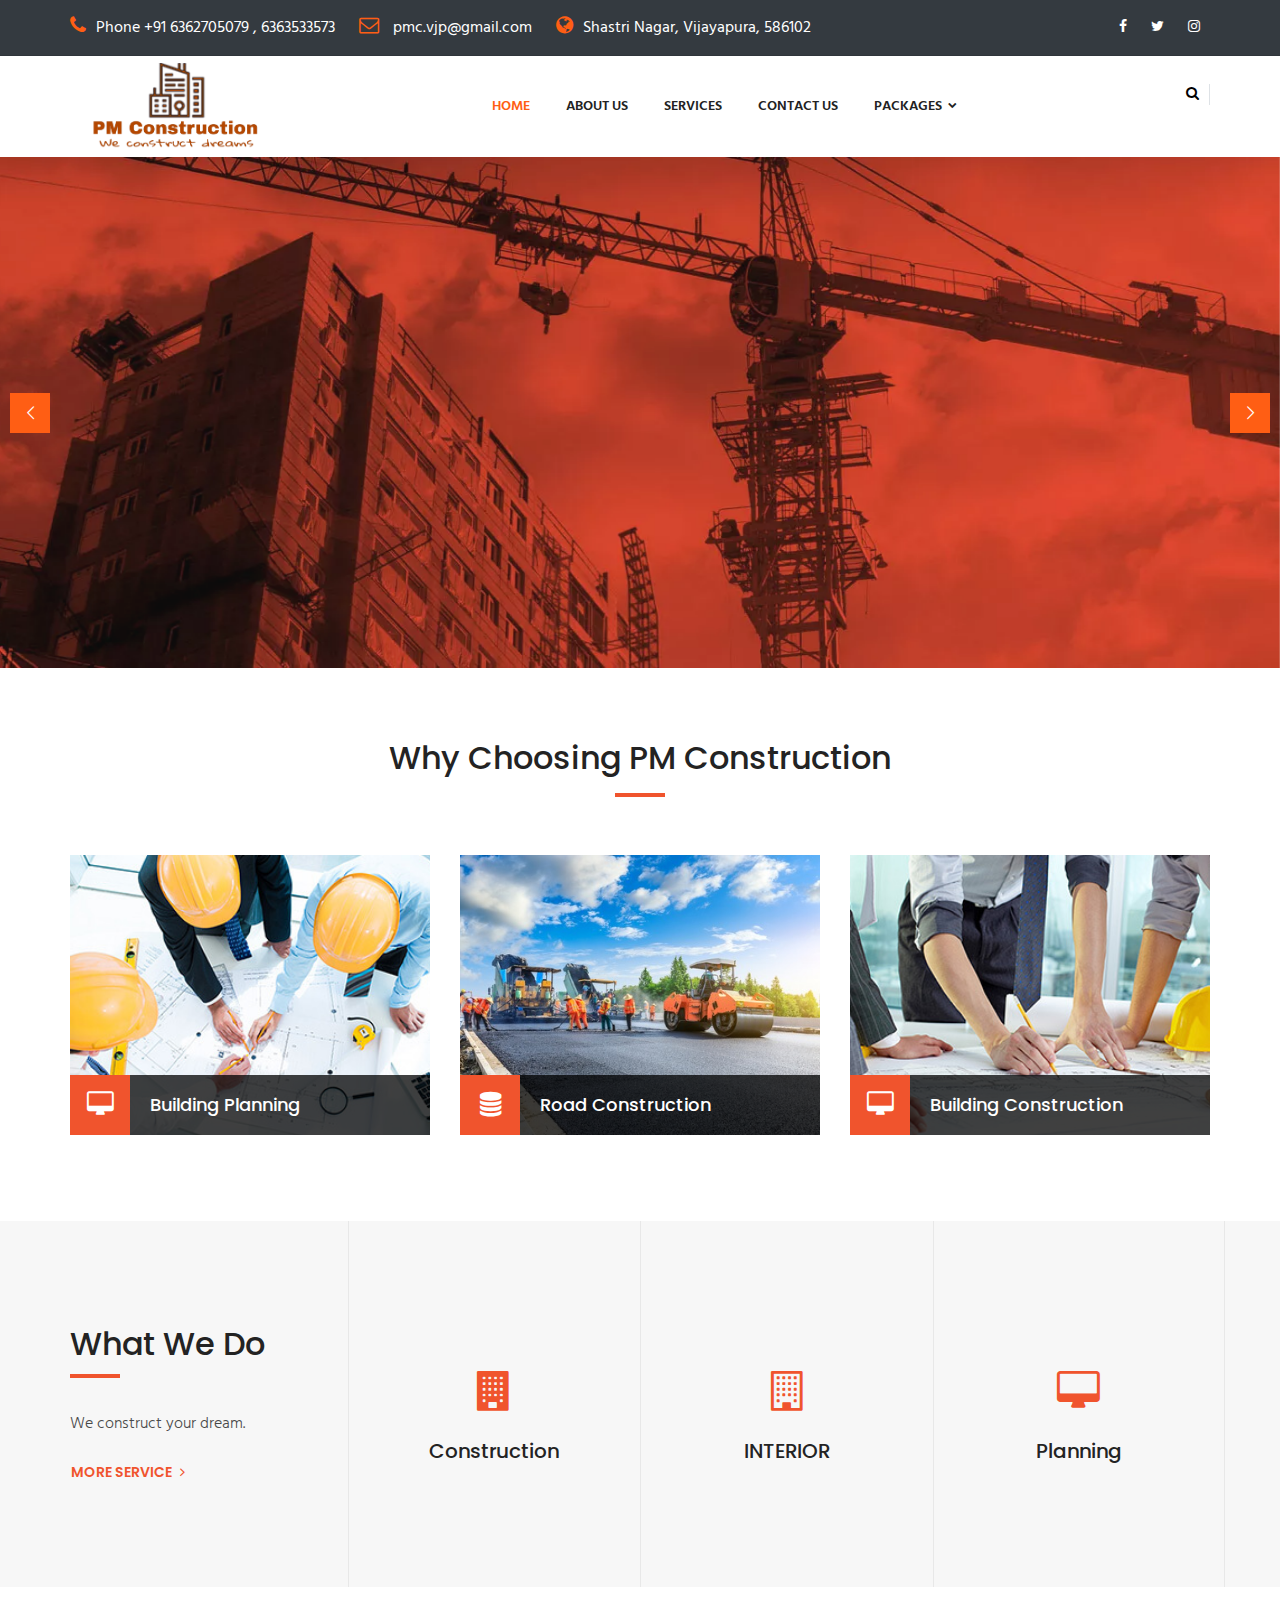
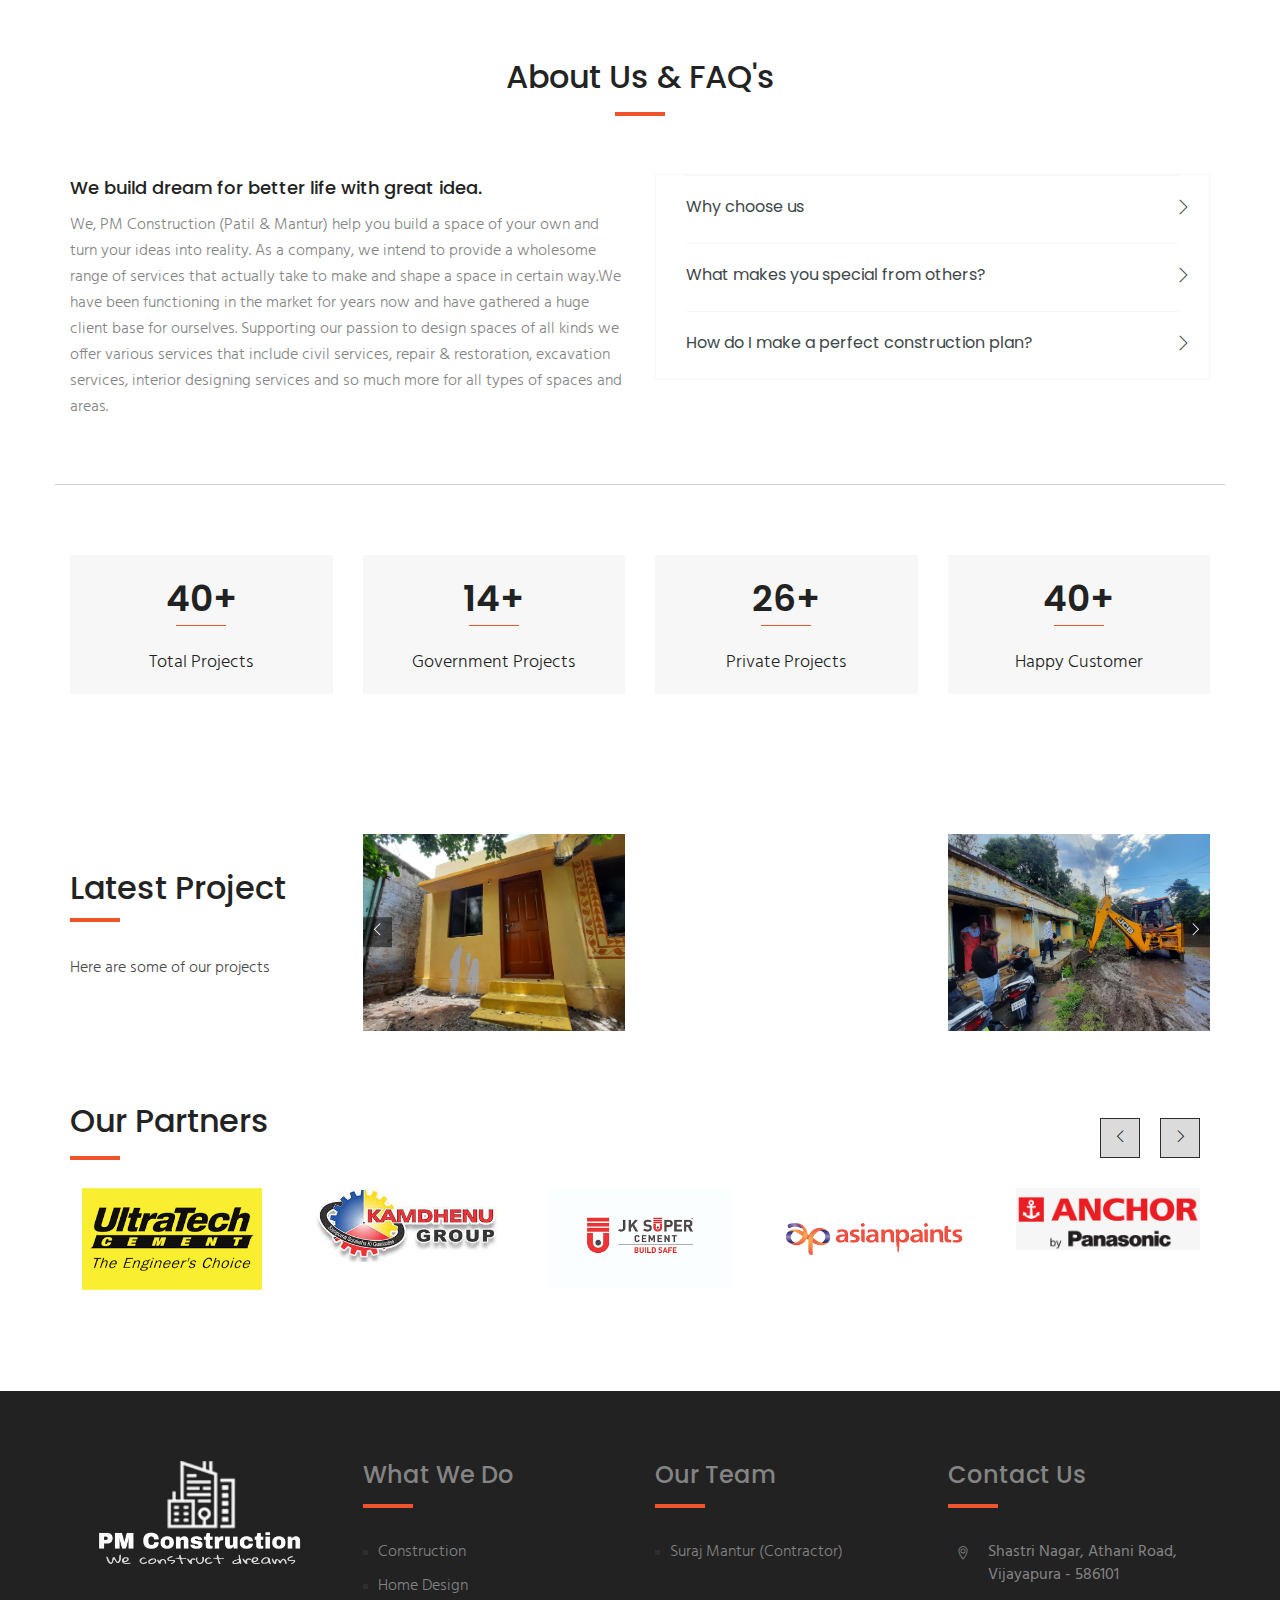
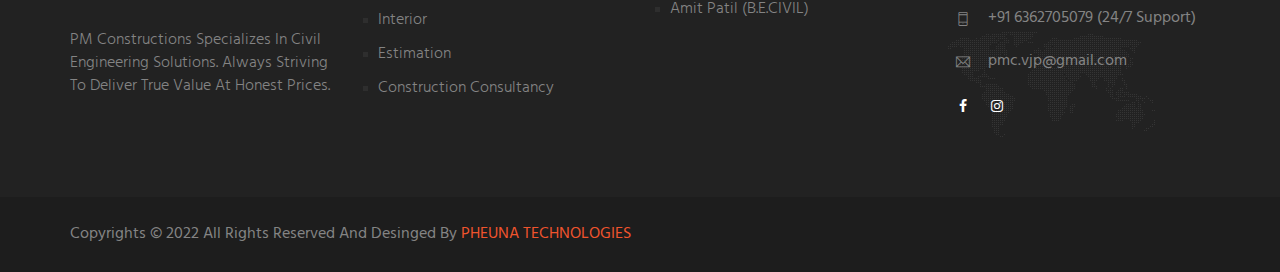
==== commit 1bbfc73c: "Update index.html" ====
--- a/index.html
+++ b/index.html
@@ -1,8 +1,6 @@
 <!DOCTYPE html>
 <html lang="en">
 
-
-<!-- Mirrored from pmconstructions.site/ by HTTrack Website Copier/3.x [XR&CO'2014], Wed, 16 Feb 2022 01:36:52 GMT -->
 <head>
     
     <!-- Google Tag Manager -->
@@ -838,5 +836,4 @@
 
 <!-- This Site id desinged by Pheuna Technologies -->
 
-<!-- Mirrored from pmconstructions.site/ by HTTrack Website Copier/3.x [XR&CO'2014], Wed, 16 Feb 2022 01:37:36 GMT -->
-</html>+</html>
